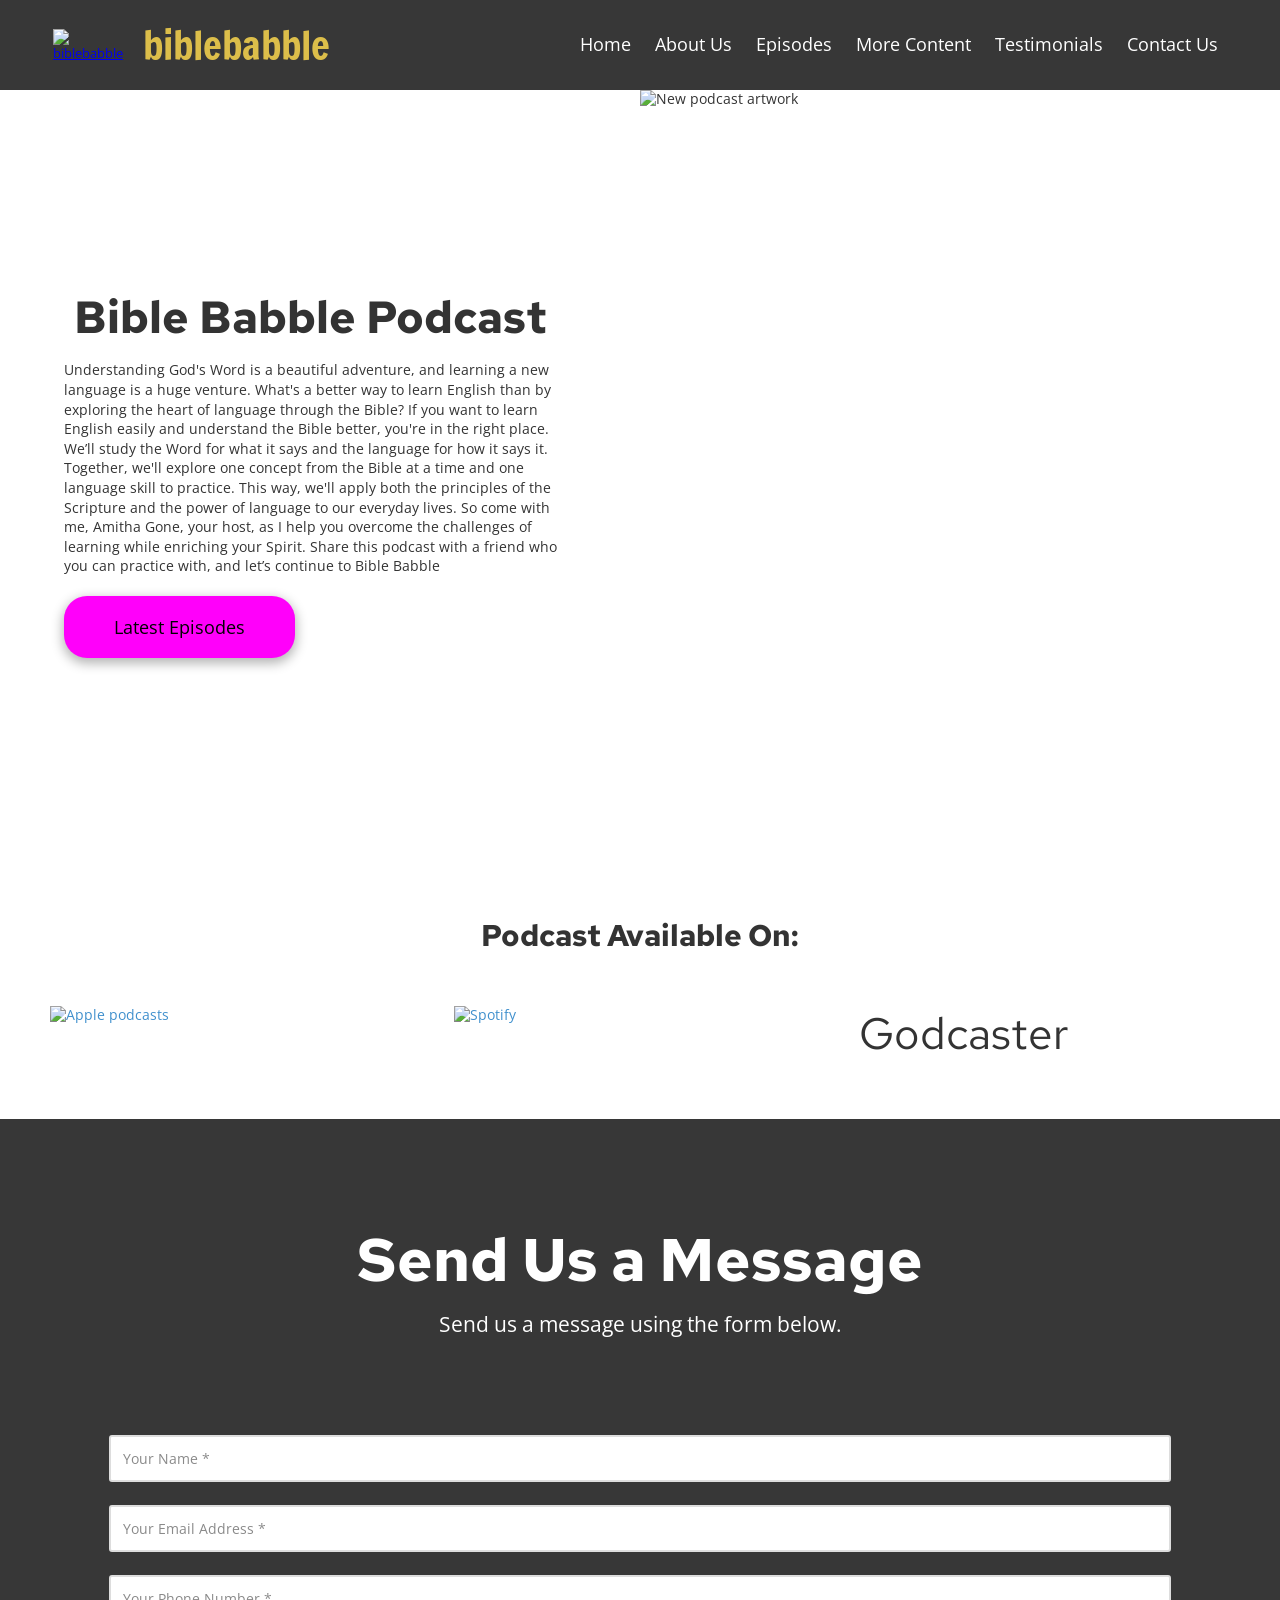
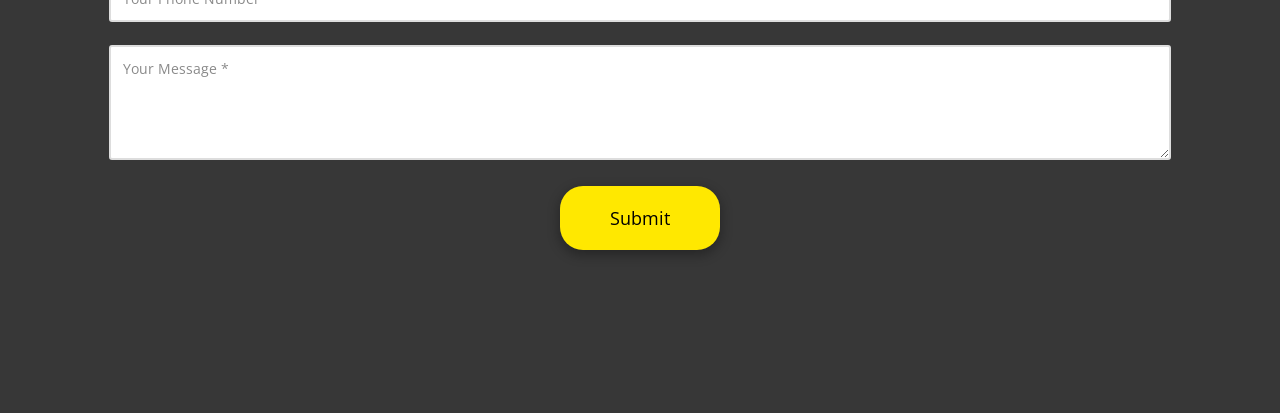
==== docs/index.html @ 26b251e2 "Initial biblebabble site mirror" ====
<!DOCTYPE html>
<html class="no-js" lang="en">
  <head>
    <meta charset="utf-8">
    <meta name="viewport" content="width=device-width, initial-scale=1">
    <meta http-equiv="X-UA-Compatible" content="IE=edge,chrome=1">
<script type="text/javascript">window.NREUM||(NREUM={});NREUM.info={"beacon":"bam.nr-data.net","errorBeacon":"bam.nr-data.net","licenseKey":"NRJS-243b9dcdd9befd954e4","applicationID":"1030851535","transactionName":"JVddFRZYX1tSFhdEUAFdQE4XX1xA","queueTime":1,"applicationTime":76,"agent":""}</script>
<script type="text/javascript">(window.NREUM||(NREUM={})).init={privacy:{cookies_enabled:true},ajax:{deny_list:["bam.nr-data.net"]},feature_flags:["soft_nav"],distributed_tracing:{enabled:true}};(window.NREUM||(NREUM={})).loader_config={agentID:"1134260961",accountID:"3672290",trustKey:"3672290",xpid:"VwAAU1RaCBABVFJSDwQGU1cE",licenseKey:"NRJS-243b9dcdd9befd954e4",applicationID:"1030851535",browserID:"1134260961"};;/*! For license information please see nr-loader-spa-1.314.0.min.js.LICENSE.txt */
(()=>{var e,t,r={384:(e,t,r)=>{"use strict";r.d(t,{NT:()=>a,Zm:()=>c,bQ:()=>u,dV:()=>d,pV:()=>l});var n=r(6154),i=r(1863),s=r(944),o=r(1910);const a={beacon:"bam.nr-data.net",errorBeacon:"bam.nr-data.net"};function c(){return n.gm.NREUM||(n.gm.NREUM={}),void 0===n.gm.newrelic&&(n.gm.newrelic=n.gm.NREUM),n.gm.NREUM}function d(){let e=c();return e.o||(e.o={ST:n.gm.setTimeout,SI:n.gm.setImmediate||n.gm.setInterval,CT:n.gm.clearTimeout,XHR:n.gm.XMLHttpRequest,REQ:n.gm.Request,EV:n.gm.Event,PR:n.gm.Promise,MO:n.gm.MutationObserver,FETCH:n.gm.fetch,WS:n.gm.WebSocket},(0,o.i)(...Object.values(e.o))),e}function u(e,t){let r=c();r.initializedAgents??={},t.initializedAt={ms:(0,i.t)(),date:new Date},r.initializedAgents[e]=t,2===Object.keys(r.initializedAgents).length&&(0,s.R)(69)}function l(){return function(){let e=c();const t=e.info||{};e.info={beacon:a.beacon,errorBeacon:a.errorBeacon,...t}}(),function(){let e=c();const t=e.init||{};e.init={...t}}(),d(),function(){let e=c();const t=e.loader_config||{};e.loader_config={...t}}(),c()}},782:(e,t,r)=>{"use strict";r.d(t,{T:()=>n});const n=r(860).K7.pageViewTiming},860:(e,t,r)=>{"use strict";r.d(t,{$J:()=>u,K7:()=>c,P3:()=>d,XX:()=>i,Yy:()=>a,df:()=>s,qY:()=>n,v4:()=>o});const n="events",i="jserrors",s="browser/blobs",o="rum",a="browser/logs",c={ajax:"ajax",genericEvents:"generic_events",jserrors:i,logging:"logging",metrics:"metrics",pageAction:"page_action",pageViewEvent:"page_view_event",pageViewTiming:"page_view_timing",sessionReplay:"session_replay",sessionTrace:"session_trace",softNav:"soft_navigations"},d={[c.pageViewEvent]:1,[c.pageViewTiming]:2,[c.metrics]:3,[c.jserrors]:4,[c.softNav]:5,[c.ajax]:6,[c.sessionTrace]:7,[c.sessionReplay]:8,[c.logging]:9,[c.genericEvents]:10},u={[c.pageViewEvent]:o,[c.pageViewTiming]:n,[c.ajax]:n,[c.softNav]:n,[c.metrics]:i,[c.jserrors]:i,[c.sessionTrace]:s,[c.sessionReplay]:s,[c.logging]:a,[c.genericEvents]:"ins"}},944:(e,t,r)=>{"use strict";r.d(t,{R:()=>i});var n=r(3241);function i(e,t){"function"==typeof console.debug&&(console.debug("New Relic Warning: https://github.com/newrelic/newrelic-browser-agent/blob/main/docs/warning-codes.md#".concat(e),t),(0,n.W)({drained:null,type:"data",name:"warn",feature:"warn",data:{code:e,secondary:t}}))}},993:(e,t,r)=>{"use strict";r.d(t,{A$:()=>s,ET:()=>o,TZ:()=>a,p_:()=>i});var n=r(860);const i={ERROR:"ERROR",WARN:"WARN",INFO:"INFO",DEBUG:"DEBUG",TRACE:"TRACE"},s={OFF:0,ERROR:1,WARN:2,INFO:3,DEBUG:4,TRACE:5},o="log",a=n.K7.logging},1687:(e,t,r)=>{"use strict";r.d(t,{Ak:()=>a,Ze:()=>d,x3:()=>c});var n=r(3241),i=r(3606),s=r(860),o=r(2646);function a(e,t){if(!e)return;const r={staged:!1,priority:s.P3[t]||0};e.runtime.drainRegistry.get(t)||e.runtime.drainRegistry.set(t,r)}function c(e,t){if(!e)return;const r=e.runtime.drainRegistry;r&&(r.get(t)&&r.delete(t),l(e,t,!1),r.size&&u(e))}function d(e,t="feature",r=!1){if(e){if(!e.runtime.drainRegistry.get(t)||r)return l(e,t);e.runtime.drainRegistry.get(t).staged=!0,u(e)}}function u(e){if(!e)return;const t=Array.from(e.runtime.drainRegistry);t.every(([e,t])=>t.staged)&&(t.sort((e,t)=>e[1].priority-t[1].priority),t.forEach(([t])=>{e.runtime.drainRegistry.delete(t),l(e,t)}))}function l(e,t,r=!0){if(!e)return;const s=e.ee,a=i.i.handlers;if(s&&!s.aborted&&s.backlog&&a){if((0,n.W)({type:"lifecycle",name:"drain",feature:t}),r){const e=s.backlog[t],r=a[t];if(r){for(let t=0;e&&t<e.length;++t)f(e[t],r);Object.entries(r).forEach(([e,t])=>{Object.values(t||{}).forEach(t=>{t[0]?.on&&t[0].context()instanceof o.y&&!t[0].listeners(e).includes(t[1])&&t[0].on(e,t[1])})})}}s.isolatedBacklog||delete a[t],s.backlog[t]=null,s.emit("drain-"+t,[])}}function f(e,t){var r=e[1];Object.values(t[r]||{}).forEach(t=>{var r=e[0];if(t[0]===r){var n=t[1],i=e[3],s=e[2];n.apply(i,s)}})}},1738:(e,t,r)=>{"use strict";r.d(t,{U:()=>f,Y:()=>l});var n=r(3241),i=r(9908),s=r(1863),o=r(944),a=r(3969),c=r(8362),d=r(860),u=r(4261);function l(e,t,r,s){const l=s||r;!l||l[e]&&l[e]!==c.d.prototype[e]||(l[e]=function(){(0,i.p)(a.xV,["API/"+e+"/called"],void 0,d.K7.metrics,r.ee),(0,n.W)({drained:!!r.runtime?.activatedFeatures,type:"data",name:"api",feature:u.Pl+e,data:{}});try{return t.apply(this,arguments)}catch(e){(0,o.R)(23,e)}})}function f(e,t,r,n,o){const a=e.info;null===r?delete a.jsAttributes[t]:a.jsAttributes[t]=r,(o||null===r)&&(0,i.p)(u.Pl+n,[(0,s.t)(),t,r],void 0,"session",e.ee)}},1741:(e,t,r)=>{"use strict";r.d(t,{W:()=>s});var n=r(944),i=r(4261);class s{#e(e,...t){if(this[e]!==s.prototype[e])return this[e](...t);(0,n.R)(35,e)}addPageAction(e,t){return this.#e(i.hG,e,t)}register(e){return this.#e(i.eY,e)}recordCustomEvent(e,t){return this.#e(i.fF,e,t)}setPageViewName(e,t){return this.#e(i.Fw,e,t)}setCustomAttribute(e,t,r){return this.#e(i.cD,e,t,r)}noticeError(e,t){return this.#e(i.o5,e,t)}setUserId(e,t=!1){return this.#e(i.Dl,e,t)}setApplicationVersion(e){return this.#e(i.nb,e)}setErrorHandler(e){return this.#e(i.bt,e)}addRelease(e,t){return this.#e(i.k6,e,t)}log(e,t){return this.#e(i.$9,e,t)}start(){return this.#e(i.d3)}finished(e){return this.#e(i.BL,e)}recordReplay(){return this.#e(i.CH)}pauseReplay(){return this.#e(i.Tb)}addToTrace(e){return this.#e(i.U2,e)}setCurrentRouteName(e){return this.#e(i.PA,e)}interaction(e){return this.#e(i.dT,e)}wrapLogger(e,t,r){return this.#e(i.Wb,e,t,r)}measure(e,t){return this.#e(i.V1,e,t)}consent(e){return this.#e(i.Pv,e)}}},1863:(e,t,r)=>{"use strict";function n(){return Math.floor(performance.now())}r.d(t,{t:()=>n})},1910:(e,t,r)=>{"use strict";r.d(t,{i:()=>s});var n=r(944);const i=new Map;function s(...e){return e.every(e=>{if(i.has(e))return i.get(e);const t="function"==typeof e?e.toString():"",r=t.includes("[native code]"),s=t.includes("nrWrapper");return r||s||(0,n.R)(64,e?.name||t),i.set(e,r),r})}},2555:(e,t,r)=>{"use strict";r.d(t,{D:()=>a,f:()=>o});var n=r(384),i=r(8122);const s={beacon:n.NT.beacon,errorBeacon:n.NT.errorBeacon,licenseKey:void 0,applicationID:void 0,sa:void 0,queueTime:void 0,applicationTime:void 0,ttGuid:void 0,user:void 0,account:void 0,product:void 0,extra:void 0,jsAttributes:{},userAttributes:void 0,atts:void 0,transactionName:void 0,tNamePlain:void 0};function o(e){try{return!!e.licenseKey&&!!e.errorBeacon&&!!e.applicationID}catch(e){return!1}}const a=e=>(0,i.a)(e,s)},2614:(e,t,r)=>{"use strict";r.d(t,{BB:()=>o,H3:()=>n,g:()=>d,iL:()=>c,tS:()=>a,uh:()=>i,wk:()=>s});const n="NRBA",i="SESSION",s=144e5,o=18e5,a={STARTED:"session-started",PAUSE:"session-pause",RESET:"session-reset",RESUME:"session-resume",UPDATE:"session-update"},c={SAME_TAB:"same-tab",CROSS_TAB:"cross-tab"},d={OFF:0,FULL:1,ERROR:2}},2646:(e,t,r)=>{"use strict";r.d(t,{y:()=>n});class n{constructor(e){this.contextId=e}}},2843:(e,t,r)=>{"use strict";r.d(t,{G:()=>s,u:()=>i});var n=r(3878);function i(e,t=!1,r,i){(0,n.DD)("visibilitychange",function(){if(t)return void("hidden"===document.visibilityState&&e());e(document.visibilityState)},r,i)}function s(e,t,r){(0,n.sp)("pagehide",e,t,r)}},3241:(e,t,r)=>{"use strict";r.d(t,{W:()=>s});var n=r(6154);const i="newrelic";function s(e={}){try{n.gm.dispatchEvent(new CustomEvent(i,{detail:e}))}catch(e){}}},3304:(e,t,r)=>{"use strict";r.d(t,{A:()=>s});var n=r(7836);const i=()=>{const e=new WeakSet;return(t,r)=>{if("object"==typeof r&&null!==r){if(e.has(r))return;e.add(r)}return r}};function s(e){try{return JSON.stringify(e,i())??""}catch(e){try{n.ee.emit("internal-error",[e])}catch(e){}return""}}},3333:(e,t,r)=>{"use strict";r.d(t,{$v:()=>u,TZ:()=>n,Xh:()=>c,Zp:()=>i,kd:()=>d,mq:()=>a,nf:()=>o,qN:()=>s});const n=r(860).K7.genericEvents,i=["auxclick","click","copy","keydown","paste","scrollend"],s=["focus","blur"],o=4,a=1e3,c=2e3,d=["PageAction","UserAction","BrowserPerformance"],u={RESOURCES:"experimental.resources",REGISTER:"register"}},3434:(e,t,r)=>{"use strict";r.d(t,{Jt:()=>o,YM:()=>u});var n=r(7836),i=r(5607),s=r(5732);const o="nr@original:".concat(i.W),a=50;var c=Object.prototype.hasOwnProperty,d=!1;function u(e,t,r){return e||(e=n.ee),i.inPlace=function(e,t,r,n,s,o){r||(r="");const a="-"===r.charAt(0);for(let c=0;c<t.length;c++){const d=t[c],u=e[d];f(u)||(e[d]=i(u,a?d+r:r,n,d,s,o))}},i.flag=o,i;function i(t,n,i,d,h,p){return f(t)?t:(n||(n=""),nrWrapper[o]=t,function(e,t,r){if(Object.defineProperty&&Object.keys)try{return Object.keys(e).forEach(function(r){Object.defineProperty(t,r,{get:function(){return e[r]},set:function(t){return e[r]=t,t}})}),t}catch(e){l([e],r)}for(var n in e)c.call(e,n)&&(t[n]=e[n])}(t,nrWrapper,e),nrWrapper);function nrWrapper(){var o,c,f,g;let m,v;try{c=this,o=[...arguments],v=p?(0,s.$5)(r):[void 0],f="function"==typeof i?i(o,c):i||{}}catch(t){l([t,"",[o,c,d],f],e)}u(n+"start",[o,c,d,v],f,h);const y=performance.now();let b;try{return g=t.apply(c,o),b=performance.now(),g}catch(e){throw b=performance.now(),u(n+"err",[o,c,e,v],f,h),m=e,m}finally{const e=b-y,t={start:y,end:b,duration:e,isLongTask:e>=a,methodName:d,thrownError:m};t.isLongTask&&u("long-task",[t,c,v],f,h),u(n+"end",[o,c,g,v],f,h)}}}function u(r,n,i,s){if(!d||t){var o=d;d=!0;try{e.emit(r,n,i,t,s)}catch(t){l([t,r,n,i],e)}d=o}}}function l(e,t){t||(t=n.ee);try{t.emit("internal-error",e)}catch(e){}}function f(e){return!(e&&"function"==typeof e&&e.apply&&!e[o])}},3606:(e,t,r)=>{"use strict";r.d(t,{i:()=>s});var n=r(9908);s.on=o;var i=s.handlers={};function s(e,t,r,s){o(s||n.d,i,e,t,r)}function o(e,t,r,i,s){s||(s="feature"),e||(e=n.d);var o=t[s]=t[s]||{};(o[r]=o[r]||[]).push([e,i])}},3738:(e,t,r)=>{"use strict";r.d(t,{He:()=>i,Kp:()=>a,Lc:()=>d,Rz:()=>u,TZ:()=>n,bD:()=>s,d3:()=>o,jx:()=>l,sl:()=>f,uP:()=>c});const n=r(860).K7.sessionTrace,i="bstResource",s="resource",o="-start",a="-end",c="fn"+o,d="fn"+a,u="pushState",l=1e3,f=3e4},3785:(e,t,r)=>{"use strict";r.d(t,{R:()=>c,b:()=>d});var n=r(9908),i=r(1863),s=r(860),o=r(3969),a=r(993);function c(e,t,r={},c=a.p_.INFO,d=!0,u,l=(0,i.t)()){(0,n.p)(o.xV,["API/logging/".concat(c.toLowerCase(),"/called")],void 0,s.K7.metrics,e),(0,n.p)(a.ET,[l,t,r,c,d,u],void 0,s.K7.logging,e)}function d(e){return"string"==typeof e&&Object.values(a.p_).some(t=>t===e.toUpperCase().trim())}},3878:(e,t,r)=>{"use strict";function n(e,t){return{capture:e,passive:!1,signal:t}}function i(e,t,r=!1,i){window.addEventListener(e,t,n(r,i))}function s(e,t,r=!1,i){document.addEventListener(e,t,n(r,i))}r.d(t,{DD:()=>s,jT:()=>n,sp:()=>i})},3962:(e,t,r)=>{"use strict";r.d(t,{AM:()=>o,O2:()=>l,OV:()=>s,Qu:()=>f,TZ:()=>c,ih:()=>h,pP:()=>a,t1:()=>u,tC:()=>i,wD:()=>d});var n=r(860);const i=["click","keydown","submit"],s="popstate",o="api",a="initialPageLoad",c=n.K7.softNav,d=5e3,u=500,l={INITIAL_PAGE_LOAD:"",ROUTE_CHANGE:1,UNSPECIFIED:2},f={INTERACTION:1,AJAX:2,CUSTOM_END:3,CUSTOM_TRACER:4},h={IP:"in progress",PF:"pending finish",FIN:"finished",CAN:"cancelled"}},3969:(e,t,r)=>{"use strict";r.d(t,{TZ:()=>n,XG:()=>a,rs:()=>i,xV:()=>o,z_:()=>s});const n=r(860).K7.metrics,i="sm",s="cm",o="storeSupportabilityMetrics",a="storeEventMetrics"},4234:(e,t,r)=>{"use strict";r.d(t,{W:()=>i});var n=r(1687);class i{constructor(e,t){this.agentRef=e,this.ee=e?.ee,this.featureName=t,this.blocked=!1}deregisterDrain(){(0,n.x3)(this.agentRef,this.featureName)}}},4261:(e,t,r)=>{"use strict";r.d(t,{$9:()=>u,BL:()=>c,CH:()=>p,Dl:()=>R,Fw:()=>w,PA:()=>v,Pl:()=>n,Pv:()=>x,Tb:()=>f,U2:()=>o,V1:()=>A,Wb:()=>T,bt:()=>b,cD:()=>y,d3:()=>E,dT:()=>d,eY:()=>g,fF:()=>h,hG:()=>s,hw:()=>i,k6:()=>a,nb:()=>m,o5:()=>l});const n="api-",i=n+"ixn-",s="addPageAction",o="addToTrace",a="addRelease",c="finished",d="interaction",u="log",l="noticeError",f="pauseReplay",h="recordCustomEvent",p="recordReplay",g="register",m="setApplicationVersion",v="setCurrentRouteName",y="setCustomAttribute",b="setErrorHandler",w="setPageViewName",R="setUserId",E="start",T="wrapLogger",A="measure",x="consent"},5205:(e,t,r)=>{"use strict";r.d(t,{j:()=>x});var n=r(384),i=r(1741);var s=r(2555),o=r(3333);const a=e=>{if(!e||"string"!=typeof e)return!1;try{document.createDocumentFragment().querySelector(e)}catch{return!1}return!0};var c=r(2614),d=r(944),u=r(8122);const l="[data-nr-mask]",f=e=>(0,u.a)(e,(()=>{const e={feature_flags:[],experimental:{register:!1,resources:!1},mask_selector:"*",block_selector:"[data-nr-block]",mask_input_options:{color:!1,date:!1,"datetime-local":!1,email:!1,month:!1,number:!1,range:!1,search:!1,tel:!1,text:!1,time:!1,url:!1,week:!1,textarea:!1,select:!1,password:!0}};return{ajax:{deny_list:void 0,block_internal:!0,enabled:!0,autoStart:!0},api:{register:{get enabled(){return e.feature_flags.includes(o.$v.REGISTER)||e.experimental.register},set enabled(t){e.experimental.register=t},duplicate_data_to_container:!1}},browser_consent_mode:{enabled:!1},distributed_tracing:{enabled:void 0,exclude_newrelic_header:void 0,cors_use_newrelic_header:void 0,cors_use_tracecontext_headers:void 0,allowed_origins:void 0},get feature_flags(){return e.feature_flags},set feature_flags(t){e.feature_flags=t},generic_events:{enabled:!0,autoStart:!0},harvest:{interval:30},jserrors:{enabled:!0,autoStart:!0},logging:{enabled:!0,autoStart:!0},metrics:{enabled:!0,autoStart:!0},obfuscate:void 0,page_action:{enabled:!0},page_view_event:{enabled:!0,autoStart:!0},page_view_timing:{enabled:!0,autoStart:!0},performance:{capture_marks:!1,capture_measures:!1,capture_detail:!0,resources:{get enabled(){return e.feature_flags.includes(o.$v.RESOURCES)||e.experimental.resources},set enabled(t){e.experimental.resources=t},asset_types:[],first_party_domains:[],ignore_newrelic:!0}},privacy:{cookies_enabled:!0},proxy:{assets:void 0,beacon:void 0},session:{expiresMs:c.wk,inactiveMs:c.BB},session_replay:{autoStart:!0,enabled:!1,preload:!1,sampling_rate:10,error_sampling_rate:100,collect_fonts:!1,inline_images:!1,fix_stylesheets:!0,mask_all_inputs:!0,get mask_text_selector(){return e.mask_selector},set mask_text_selector(t){a(t)?e.mask_selector="".concat(t,",").concat(l):""===t||null===t?e.mask_selector=l:(0,d.R)(5,t)},get block_class(){return"nr-block"},get ignore_class(){return"nr-ignore"},get mask_text_class(){return"nr-mask"},get block_selector(){return e.block_selector},set block_selector(t){a(t)?e.block_selector+=",".concat(t):""!==t&&(0,d.R)(6,t)},get mask_input_options(){return e.mask_input_options},set mask_input_options(t){t&&"object"==typeof t?e.mask_input_options={...t,password:!0}:(0,d.R)(7,t)}},session_trace:{enabled:!0,autoStart:!0},soft_navigations:{enabled:!0,autoStart:!0},ssl:void 0,user_actions:{enabled:!0,elementAttributes:["id","className","tagName","type"]}}})());var h=r(6154),p=r(9324);let g=0;const m={buildEnv:p.F3,distMethod:p.Xs,version:p.xv,originTime:h.WN},v={consented:!1},y={activatedFeatures:void 0,appMetadata:{},configured:!1,get consented(){return this.session?.state?.consent||v.consented},set consented(e){v.consented=e},customTransaction:void 0,denyList:[],disabled:!1,drainRegistry:new Map,harvester:void 0,isolatedBacklog:!1,isRecording:!1,loaderType:void 0,maxBytes:3e4,obfuscator:void 0,onerror:void 0,ptid:void 0,releaseIds:{},session:void 0,timeKeeper:void 0,registeredEntities:[],jsAttributesMetadata:{bytes:0},get harvestCount(){return++g}},b=e=>{const t=(0,u.a)(e,y),r=Object.keys(m).reduce((e,t)=>(e[t]={value:m[t],writable:!1,configurable:!0,enumerable:!0},e),{});return Object.defineProperties(t,r)},w=e=>{const t=e.startsWith("http");e+="/",r.p=t?e:"https://"+e};var R=r(7836),E=r(3241);const T={accountID:void 0,trustKey:void 0,agentID:void 0,licenseKey:void 0,applicationID:void 0,xpid:void 0},A=e=>(0,u.a)(e,T);function x(e,t={},r,o){let{init:a,info:c,loader_config:d,runtime:u={},exposed:l=!0}=t;if(!c){const e=(0,n.pV)();a=e.init,c=e.info,d=e.loader_config}e.init=f(a||{}),e.loader_config=A(d||{}),c.jsAttributes??={},h.bv&&(c.jsAttributes.isWorker=!0),e.info=(0,s.D)(c);const p=e.init;e.runtime??=b(u),p.proxy.assets&&w(p.proxy.assets),e.runtime.configured||(Object.defineProperty(e,"beacons",{get:()=>[e.info.beacon,e.info.errorBeacon,e.init.proxy.assets,e.init.proxy.beacon].filter(Boolean)}),Object.defineProperty(e.runtime,"denyList",{get:()=>[...e.init.ajax.deny_list||[],...e.init.ajax.block_internal?e.beacons:[]]}),e.runtime.ptid=e.agentIdentifier,function(e){const t=(0,n.pV)();Object.getOwnPropertyNames(i.W.prototype).forEach(r=>{const n=i.W.prototype[r];if("function"!=typeof n||"constructor"===n)return;let s=t[r];e[r]&&!1!==e.exposed&&"micro-agent"!==e.runtime?.loaderType&&(t[r]=(...t)=>{const n=e[r](...t);return s?s(...t):n})})}(e),e.runtime.loaderType=r,e.ee=R.ee.get(e.agentIdentifier),e.exposed=l,(0,E.W)({drained:!!e.runtime.activatedFeatures,type:"lifecycle",name:"initialize",feature:void 0,data:e.config}),e.runtime.configured=!0)}},5270:(e,t,r)=>{"use strict";r.d(t,{Aw:()=>o,SR:()=>s,rF:()=>a});var n=r(384),i=r(7767);function s(e){return!!(0,n.dV)().o.MO&&(0,i.V)(e)&&!0===e?.session_trace.enabled}function o(e){return!0===e?.session_replay.preload&&s(e)}function a(e,t){try{if("string"==typeof t?.type){if("password"===t.type.toLowerCase())return"*".repeat(e?.length||0);if(void 0!==t?.dataset?.nrUnmask||t?.classList?.contains("nr-unmask"))return e}}catch(e){}return"string"==typeof e?e.replace(/[\S]/g,"*"):"*".repeat(e?.length||0)}},5289:(e,t,r)=>{"use strict";r.d(t,{GG:()=>o,Qr:()=>c,sB:()=>a});var n=r(3878),i=r(6389);function s(){return"undefined"==typeof document||"complete"===document.readyState}function o(e,t){if(s())return e();const r=(0,i.J)(e),o=setInterval(()=>{s()&&(clearInterval(o),r())},500);(0,n.sp)("load",r,t)}function a(e){if(s())return e();(0,n.DD)("DOMContentLoaded",e)}function c(e){if(s())return e();(0,n.sp)("popstate",e)}},5607:(e,t,r)=>{"use strict";r.d(t,{W:()=>n});const n=(0,r(9566).bz)()},5732:(e,t,r)=>{"use strict";r.d(t,{$5:()=>u,B5:()=>d,Ms:()=>s,Ux:()=>a,YA:()=>c,fQ:()=>i,yx:()=>o});var n=r(7508);const i={MFE:"MFE",BA:"BA"};function s(e,t){if(!e||!t?.init.api.register.enabled)return[];const r=t.runtime.registeredEntities;return r?.filter(t=>String(t.metadata.target.id)===String(e)).map(e=>e.metadata.target)||[]}function o(e,t){if(!e||!t?.init.api.register.enabled)return[];const r=t.runtime.registeredEntities;return r?.filter(t=>t.metadata.timings?.asset?.endsWith(e)).map(e=>e.metadata.target)||[]}function a(e,t){if(!l(t))return{};const r=t.agentRef.runtime.appMetadata.agents[0].entityGuid;return e?e.attributes:{"entity.guid":r,appId:t.agentRef.info.applicationID}}function c(e,t){return d(e,t)?{"child.id":e.id,"child.type":e.type,...a(void 0,t)}:{}}function d(e,t){return!!e&&!!l(t)&&t.agentRef.init.api.register.duplicate_data_to_container}function u(e){if(!e?.init.api.register.enabled)return[void 0];const t=[];try{var r=(0,n.AZ)((0,n.QL)());let i=r.length-1;for(;r[i];)t.push(...o(r[i--],e))}catch(e){}return t.length||t.push(void 0),t}function l(e){return 2===e?.harvestEndpointVersion}},6154:(e,t,r)=>{"use strict";r.d(t,{OF:()=>d,RI:()=>i,WN:()=>f,bv:()=>s,gm:()=>o,lR:()=>l,m:()=>c,mw:()=>a,sb:()=>u,zk:()=>h});var n=r(1863);const i="undefined"!=typeof window&&!!window.document,s="undefined"!=typeof WorkerGlobalScope&&("undefined"!=typeof self&&self instanceof WorkerGlobalScope&&self.navigator instanceof WorkerNavigator||"undefined"!=typeof globalThis&&globalThis instanceof WorkerGlobalScope&&globalThis.navigator instanceof WorkerNavigator),o=i?window:"undefined"!=typeof WorkerGlobalScope&&("undefined"!=typeof self&&self instanceof WorkerGlobalScope&&self||"undefined"!=typeof globalThis&&globalThis instanceof WorkerGlobalScope&&globalThis),a=Boolean("hidden"===o?.document?.visibilityState),c=""+o?.location,d=/iPad|iPhone|iPod/.test(o.navigator?.userAgent),u=d&&"undefined"==typeof SharedWorker,l=(()=>{const e=o.navigator?.userAgent?.match(/Firefox[/\s](\d+\.\d+)/);return Array.isArray(e)&&e.length>=2?+e[1]:0})(),f=Date.now()-(0,n.t)(),h=()=>{const e=o?.performance?.getEntriesByType?.("navigation")?.[0];if(e&&e.responseStart>0&&e.responseStart<o.performance.now())return e}},6344:(e,t,r)=>{"use strict";r.d(t,{BB:()=>u,Qb:()=>l,TZ:()=>i,Ug:()=>o,Vh:()=>s,_s:()=>a,bc:()=>d,yP:()=>c});var n=r(2614);const i=r(860).K7.sessionReplay,s="errorDuringReplay",o=.12,a={DomContentLoaded:0,Load:1,FullSnapshot:2,IncrementalSnapshot:3,Meta:4,Custom:5},c={[n.g.ERROR]:15e3,[n.g.FULL]:3e5,[n.g.OFF]:0},d={RESET:{message:"Session was reset",sm:"Reset"},IMPORT:{message:"Recorder failed to import",sm:"Import"},TOO_MANY:{message:"429: Too Many Requests",sm:"Too-Many"},TOO_BIG:{message:"Payload was too large",sm:"Too-Big"},CROSS_TAB:{message:"Session Entity was set to OFF on another tab",sm:"Cross-Tab"},ENTITLEMENTS:{message:"Session Replay is not allowed and will not be started",sm:"Entitlement"}},u=5e3,l={API:"api",RESUME:"resume",SWITCH_TO_FULL:"switchToFull",INITIALIZE:"initialize",PRELOAD:"preload"}},6389:(e,t,r)=>{"use strict";function n(e,t=500,r={}){const n=r?.leading||!1;let i;return(...r)=>{n&&void 0===i&&(e.apply(this,r),i=setTimeout(()=>{i=clearTimeout(i)},t)),n||(clearTimeout(i),i=setTimeout(()=>{e.apply(this,r)},t))}}function i(e){let t=!1;return(...r)=>{t||(t=!0,e.apply(this,r))}}r.d(t,{J:()=>i,s:()=>n})},6630:(e,t,r)=>{"use strict";r.d(t,{T:()=>n});const n=r(860).K7.pageViewEvent},6774:(e,t,r)=>{"use strict";r.d(t,{T:()=>n});const n=r(860).K7.jserrors},7295:(e,t,r)=>{"use strict";r.d(t,{Xv:()=>o,gX:()=>i,iW:()=>s});var n=[];function i(e){if(!e||s(e))return!1;if(0===n.length)return!0;if("*"===n[0].hostname)return!1;for(var t=0;t<n.length;t++){var r=n[t];if(r.hostname.test(e.hostname)&&r.pathname.test(e.pathname))return!1}return!0}function s(e){return void 0===e.hostname}function o(e){if(n=[],e&&e.length)for(var t=0;t<e.length;t++){let r=e[t];if(!r)continue;if("*"===r)return void(n=[{hostname:"*"}]);0===r.indexOf("http://")?r=r.substring(7):0===r.indexOf("https://")&&(r=r.substring(8));const i=r.indexOf("/");let s,o;i>0?(s=r.substring(0,i),o=r.substring(i)):(s=r,o="*");let[c]=s.split(":");n.push({hostname:a(c),pathname:a(o,!0)})}}function a(e,t=!1){const r=e.replace(/[.+?^${}()|[\]\\]/g,e=>"\\"+e).replace(/\*/g,".*?");return new RegExp((t?"^":"")+r+"$")}},7485:(e,t,r)=>{"use strict";r.d(t,{D:()=>i});var n=r(6154);function i(e){if(0===(e||"").indexOf("data:"))return{protocol:"data"};try{const t=new URL(e,location.href),r={port:t.port,hostname:t.hostname,pathname:t.pathname,search:t.search,protocol:t.protocol.slice(0,t.protocol.indexOf(":")),sameOrigin:t.protocol===n.gm?.location?.protocol&&t.host===n.gm?.location?.host};return r.port&&""!==r.port||("http:"===t.protocol&&(r.port="80"),"https:"===t.protocol&&(r.port="443")),r.pathname&&""!==r.pathname?r.pathname.startsWith("/")||(r.pathname="/".concat(r.pathname)):r.pathname="/",r}catch(e){return{}}}},7508:(e,t,r)=>{"use strict";r.d(t,{AZ:()=>g,Qr:()=>b,QL:()=>m});var n=r(6154),i=r(1863),s=r(9119),o=r(7866);class a{dom=new c;performance=new c;constructor(e){this.url=e}get script(){const e=Math.max(this.dom.start,this.performance.end);return{start:e,end:Math.max(this.dom.end,this.performance.end,e)}}}class c{start=0;end=0;value=void 0}let d;try{d=g(m())[0]}catch(e){d=g(e)[0]}const u=e=>"script"===e.initiatorType||["link","fetch"].includes(e.initiatorType)&&e.name.endsWith(".js"),l=new Map;let f=[];function h(e){return l.get(e)}function p(e){const t=h(e);if(t)return t;const r=new a(e);if(l.set(e,r),l.size>1e3){const e=l.keys().next().value;l.delete(e)}return r}if(n.gm.MutationObserver&&n.gm.document){new MutationObserver(e=>{e.forEach(e=>{e.addedNodes.forEach(e=>{if("SCRIPT"===e.nodeName&&e.src){const t=p((0,s.L)(e.src));t.dom.start=(0,i.t)(),t.dom.value=e;const r=()=>{t.dom.end=(0,i.t)()};["load","error"].forEach(t=>e.addEventListener(t,r,{once:!0}))}})})}).observe(n.gm.document,{childList:!0,subtree:!0})}if(n.gm.PerformanceObserver?.supportedEntryTypes.includes("resource")){new PerformanceObserver(e=>{e.getEntries().filter(u).forEach(e=>{const t=p((0,s.L)(e.name));t.performance.start=Math.floor(e.startTime),t.performance.end=Math.floor(e.responseEnd),t.performance.value=e;const r=[];f.forEach(({test:t,addedAt:n},s)=>{(t(e)||(0,i.t)()-n>1e4)&&r.push(s)}),f=f.filter((e,t)=>!r.includes(t))})}).observe({type:"resource",buffered:!0})}function g(e){if(!e||"string"!=typeof e)return[];const t=new Set,r=e.split("\n");for(const e of r){const r=e.match(o.cn)||e.match(o.hB)||e.match(o.fL);if(r&&r[2])t.add((0,s.L)(r[2]));else{const r=e.match(/\(([^)]+\.js):\d+:\d+\)/)||e.match(/^\s+at\s+([^\s(]+\.js):\d+:\d+/);r&&r[1]&&t.add((0,s.L)(r[1]))}}return[...t]}function m(){let e;try{const t=Error.stackTraceLimit;Error.stackTraceLimit=50,e=(new Error).stack,Error.stackTraceLimit=t}catch(t){e=(new Error).stack}return e}function v(e,t){return(0,s.L)(e.name)===t}function y(e,t){e.fetchStart=Math.floor(t.startTime),e.fetchEnd=Math.floor(t.responseEnd),e.asset=t.name,e.type=t.initiatorType}function b(){const e={registeredAt:(0,i.t)(),reportedAt:void 0,fetchStart:0,fetchEnd:0,scriptStart:0,scriptEnd:0,asset:void 0,type:"unknown"},t=m();if(!t)return e;const r=n.gm.performance?.getEntriesByType("navigation")?.[0]?.name||"";try{const o=g(t),a=(o.length>1?o.filter(e=>d!==e):o)[0];if(!a)return e;if(r.includes(a))return e.asset=(0,s.L)(r),e.type="inline",e;e.correlation=h(a);const c=e.correlation?.performance.value||performance.getEntriesByType("resource").find(e=>v(e,a));c?y(e,c):function(e){if(!e||!n.gm.document)return!1;try{const t=n.gm.document.querySelectorAll('link[rel="preload"][as="script"]');for(const r of t)if((0,s.L)(r.href)===e)return!0}catch(e){}return!1}(a)&&(e.asset=a,e.type="preload",f.push({addedAt:(0,i.t)(),test:t=>!!v(t,a)&&(y(e,t),!0)})),Object.defineProperty(e,"scriptStart",{get:()=>e.correlation?.script.start||e.fetchEnd}),Object.defineProperty(e,"scriptEnd",{get:()=>e.correlation?.script.end||e.registeredAt})}catch(e){}return e}},7699:(e,t,r)=>{"use strict";r.d(t,{It:()=>s,KC:()=>a,No:()=>i,qh:()=>o});var n=r(860);const i=16e3,s=1e6,o="SESSION_ERROR",a={[n.K7.logging]:!0,[n.K7.genericEvents]:!0,[n.K7.jserrors]:!0,[n.K7.ajax]:!0}},7767:(e,t,r)=>{"use strict";r.d(t,{V:()=>i});var n=r(6154);const i=e=>n.RI&&!0===e?.privacy.cookies_enabled},7836:(e,t,r)=>{"use strict";r.d(t,{P:()=>a,ee:()=>c});var n=r(384),i=r(8990),s=r(2646),o=r(5607);const a="nr@context:".concat(o.W),c=function e(t,r){var n={},o={},u={},l=!1;try{l=16===r.length&&d.initializedAgents?.[r]?.runtime.isolatedBacklog}catch(e){}var f={on:p,addEventListener:p,removeEventListener:function(e,t){var r=n[e];if(!r)return;for(var i=0;i<r.length;i++)r[i]===t&&r.splice(i,1)},emit:function(e,r,n,i,s){!1!==s&&(s=!0);if(c.aborted&&!i)return;t&&s&&t.emit(e,r,n);var a=h(n);g(e).forEach(e=>{e.apply(a,r)});var d=v()[o[e]];d&&d.push([f,e,r,a]);return a},get:m,listeners:g,context:h,buffer:function(e,t){const r=v();if(t=t||"feature",f.aborted)return;Object.entries(e||{}).forEach(([e,n])=>{o[n]=t,t in r||(r[t]=[])})},abort:function(){f._aborted=!0,Object.keys(f.backlog).forEach(e=>{delete f.backlog[e]})},isBuffering:function(e){return!!v()[o[e]]},debugId:r,backlog:l?{}:t&&"object"==typeof t.backlog?t.backlog:{},isolatedBacklog:l};return Object.defineProperty(f,"aborted",{get:()=>{let e=f._aborted||!1;return e||(t&&(e=t.aborted),e)}}),f;function h(e){return e&&e instanceof s.y?e:e?(0,i.I)(e,a,()=>new s.y(a)):new s.y(a)}function p(e,t){n[e]=g(e).concat(t)}function g(e){return n[e]||[]}function m(t){return u[t]=u[t]||e(f,t)}function v(){return f.backlog}}(void 0,"globalEE"),d=(0,n.Zm)();d.ee||(d.ee=c)},7866:(e,t,r)=>{"use strict";r.d(t,{Nc:()=>s,cn:()=>a,fL:()=>i,h3:()=>n,hB:()=>o});const n=/function (.+?)\s*\(/,i=/^\s*at .+ \(eval at \S+ \((?:(?:file|http|https):[^)]+)?\)(?:, [^:]*:\d+:\d+)?\)$/i,s=/^\s*at Function code \(Function code:\d+:\d+\)\s*/i,o=/^\s*at (?:((?:\[object object\])?(?:[^(]*\([^)]*\))*[^()]*(?: \[as \S+\])?) )?\(?((?:file|http|https|chrome-extension):.*?)?:(\d+)(?::(\d+))?\)?\s*$/i,a=/^\s*(?:([^@]*)(?:\(.*?\))?@)?((?:file|http|https|chrome|safari-extension).*?):(\d+)(?::(\d+))?\s*$/i},8122:(e,t,r)=>{"use strict";r.d(t,{a:()=>i});var n=r(944);function i(e,t){try{if(!e||"object"!=typeof e)return(0,n.R)(3);if(!t||"object"!=typeof t)return(0,n.R)(4);const r=Object.create(Object.getPrototypeOf(t),Object.getOwnPropertyDescriptors(t)),s=0===Object.keys(r).length?e:r;for(let o in s)if(void 0!==e[o])try{if(null===e[o]){r[o]=null;continue}Array.isArray(e[o])&&Array.isArray(t[o])?r[o]=Array.from(new Set([...e[o],...t[o]])):e[o]instanceof Map||e[o]instanceof Set||e[o]instanceof Date||e[o]instanceof RegExp?r[o]=e[o]:"object"==typeof e[o]&&"object"==typeof t[o]?r[o]=i(e[o],t[o]):r[o]=e[o]}catch(e){r[o]||(0,n.R)(1,e)}return r}catch(e){(0,n.R)(2,e)}}},8139:(e,t,r)=>{"use strict";r.d(t,{u:()=>f});var n=r(7836),i=r(3434),s=r(8990),o=r(6154);const a={},c=o.gm.XMLHttpRequest,d="addEventListener",u="removeEventListener",l="nr@wrapped:".concat(n.P);function f(e){var t=function(e){return(e||n.ee).get("events")}(e);if(a[t.debugId]++)return t;a[t.debugId]=1;var r=(0,i.YM)(t,!0);function f(e){r.inPlace(e,[d,u],"-",p)}function p(e,t){return e[1]}return"getPrototypeOf"in Object&&(o.RI&&h(document,f),c&&h(c.prototype,f),h(o.gm,f)),t.on(d+"-start",function(e,t){var n=e[1];if(null!==n&&("function"==typeof n||"object"==typeof n)&&"newrelic"!==e[0]){var i=(0,s.I)(n,l,function(){var e={object:function(){if("function"!=typeof n.handleEvent)return;return n.handleEvent.apply(n,arguments)},function:n}[typeof n];return e?r(e,"fn-",null,e.name||"anonymous"):n});this.wrapped=e[1]=i}}),t.on(u+"-start",function(e){e[1]=this.wrapped||e[1]}),t}function h(e,t,...r){let n=e;for(;"object"==typeof n&&!Object.prototype.hasOwnProperty.call(n,d);)n=Object.getPrototypeOf(n);n&&t(n,...r)}},8362:(e,t,r)=>{"use strict";r.d(t,{d:()=>s});var n=r(9566),i=r(1741);class s extends i.W{agentIdentifier=(0,n.LA)(16)}},8374:(e,t,r)=>{r.nc=(()=>{try{return document?.currentScript?.nonce}catch(e){}return""})()},8990:(e,t,r)=>{"use strict";r.d(t,{I:()=>i});var n=Object.prototype.hasOwnProperty;function i(e,t,r){if(n.call(e,t))return e[t];var i=r();if(Object.defineProperty&&Object.keys)try{return Object.defineProperty(e,t,{value:i,writable:!0,enumerable:!1}),i}catch(e){}return e[t]=i,i}},9119:(e,t,r)=>{"use strict";r.d(t,{L:()=>s});var n=/([^?#]*)[^#]*(#[^?]*|$).*/,i=/([^?#]*)().*/;function s(e,t){return e?e.replace(t?n:i,"$1$2"):e}},9300:(e,t,r)=>{"use strict";r.d(t,{T:()=>n,f:()=>i});const n=r(860).K7.ajax,i="ajaxRequest.id"},9324:(e,t,r)=>{"use strict";r.d(t,{AJ:()=>o,F3:()=>i,Xs:()=>s,Yq:()=>a,xv:()=>n});const n="1.314.0",i="PROD",s="CDN",o="@newrelic/rrweb",a="1.1.0"},9566:(e,t,r)=>{"use strict";r.d(t,{LA:()=>a,ZF:()=>c,bz:()=>o,el:()=>d});var n=r(6154);const i="xxxxxxxx-xxxx-4xxx-yxxx-xxxxxxxxxxxx";function s(e,t){return e?15&e[t]:16*Math.random()|0}function o(){const e=n.gm?.crypto||n.gm?.msCrypto;let t,r=0;return e&&e.getRandomValues&&(t=e.getRandomValues(new Uint8Array(30))),i.split("").map(e=>"x"===e?s(t,r++).toString(16):"y"===e?(3&s()|8).toString(16):e).join("")}function a(e){const t=n.gm?.crypto||n.gm?.msCrypto;let r,i=0;t&&t.getRandomValues&&(r=t.getRandomValues(new Uint8Array(e)));const o=[];for(var a=0;a<e;a++)o.push(s(r,i++).toString(16));return o.join("")}function c(){return a(16)}function d(){return a(32)}},9908:(e,t,r)=>{"use strict";r.d(t,{d:()=>n,p:()=>i});var n=r(7836).ee.get("handle");function i(e,t,r,i,s){s?(s.buffer([e],i),s.emit(e,t,r)):(n.buffer([e],i),n.emit(e,t,r))}}},n={};function i(e){var t=n[e];if(void 0!==t)return t.exports;var s=n[e]={exports:{}};return r[e](s,s.exports,i),s.exports}i.m=r,i.d=(e,t)=>{for(var r in t)i.o(t,r)&&!i.o(e,r)&&Object.defineProperty(e,r,{enumerable:!0,get:t[r]})},i.f={},i.e=e=>Promise.all(Object.keys(i.f).reduce((t,r)=>(i.f[r](e,t),t),[])),i.u=e=>({212:"nr-spa-compressor",249:"nr-spa-recorder",478:"nr-spa"}[e]+"-1.314.0.min.js"),i.o=(e,t)=>Object.prototype.hasOwnProperty.call(e,t),e={},t="NRBA-1.314.0.PROD:",i.l=(r,n,s,o)=>{if(e[r])e[r].push(n);else{var a,c;if(void 0!==s)for(var d=document.getElementsByTagName("script"),u=0;u<d.length;u++){var l=d[u];if(l.getAttribute("src")==r||l.getAttribute("data-webpack")==t+s){a=l;break}}if(!a){c=!0;var f={478:"sha512-mgj9qD5BdNJpEJCPmd1OfPzfnL/HRJ64OPYq/GZQxKc0756ytnQixcg8IA8iZWe/PRWN4DuGAnX82J2lscbiIw==",249:"sha512-fUJXIKjSt6UL9n1UZzNMzGGL3CxnBT/AgtoTat0/ONINbEB2PoiO+yK54DPYDwzpXDBddJHvs2BrYFj1GBpo2Q==",212:"sha512-vjoeBTgR0ONx6WcgBdfuPgcta1834zMPDhLL05C9c/pB+/xAuxL4BJMu9yeXYh+oIV7oIn6qTkDC7rBcZIDiHg=="};(a=document.createElement("script")).charset="utf-8",i.nc&&a.setAttribute("nonce",i.nc),a.setAttribute("data-webpack",t+s),a.src=r,0!==a.src.indexOf(window.location.origin+"/")&&(a.crossOrigin="anonymous"),f[o]&&(a.integrity=f[o])}e[r]=[n];var h=(t,n)=>{a.onerror=a.onload=null,clearTimeout(p);var i=e[r];if(delete e[r],a.parentNode&&a.parentNode.removeChild(a),i&&i.forEach(e=>e(n)),t)return t(n)},p=setTimeout(h.bind(null,void 0,{type:"timeout",target:a}),12e4);a.onerror=h.bind(null,a.onerror),a.onload=h.bind(null,a.onload),c&&document.head.appendChild(a)}},i.r=e=>{"undefined"!=typeof Symbol&&Symbol.toStringTag&&Object.defineProperty(e,Symbol.toStringTag,{value:"Module"}),Object.defineProperty(e,"__esModule",{value:!0})},i.p="https://js-agent.newrelic.com/",(()=>{var e={38:0,788:0};i.f.j=(t,r)=>{var n=i.o(e,t)?e[t]:void 0;if(0!==n)if(n)r.push(n[2]);else{var s=new Promise((r,i)=>n=e[t]=[r,i]);r.push(n[2]=s);var o=i.p+i.u(t),a=new Error;i.l(o,r=>{if(i.o(e,t)&&(0!==(n=e[t])&&(e[t]=void 0),n)){var s=r&&("load"===r.type?"missing":r.type),o=r&&r.target&&r.target.src;a.message="Loading chunk "+t+" failed: ("+s+": "+o+")",a.name="ChunkLoadError",a.type=s,a.request=o,n[1](a)}},"chunk-"+t,t)}};var t=(t,r)=>{var n,s,[o,a,c]=r,d=0;if(o.some(t=>0!==e[t])){for(n in a)i.o(a,n)&&(i.m[n]=a[n]);if(c)c(i)}for(t&&t(r);d<o.length;d++)s=o[d],i.o(e,s)&&e[s]&&e[s][0](),e[s]=0},r=self["webpackChunk:NRBA-1.314.0.PROD"]=self["webpackChunk:NRBA-1.314.0.PROD"]||[];r.forEach(t.bind(null,0)),r.push=t.bind(null,r.push.bind(r))})(),(()=>{"use strict";i(8374);var e=i(8362),t=i(860);const r=Object.values(t.K7);var n=i(5205);var s=i(9908),o=i(1863),a=i(4261),c=i(1738);var d=i(1687),u=i(4234),l=i(5289),f=i(6154),h=i(944),p=i(5270),g=i(7767),m=i(6389),v=i(7699);class y extends u.W{constructor(e,t){super(e,t),this.abortHandler=void 0,this.featAggregate=void 0,this.loadedSuccessfully=void 0,this.onAggregateImported=new Promise(e=>{this.loadedSuccessfully=e}),this.deferred=Promise.resolve(),!1===e.init[this.featureName].autoStart?this.deferred=new Promise((t,r)=>{this.ee.on("manual-start-all",(0,m.J)(()=>{(0,d.Ak)(e,this.featureName),t()}))}):(0,d.Ak)(e,t)}importAggregator(e,t,r={}){if(this.featAggregate)return;const n=async()=>{let n;await this.deferred;try{if((0,g.V)(e.init)){const{setupAgentSession:t}=await i.e(478).then(i.bind(i,8766));n=t(e)}}catch(e){(0,h.R)(20,e),this.ee.emit("internal-error",[e]),(0,s.p)(v.qh,[e],void 0,this.featureName,this.ee)}try{if(!this.#t(this.featureName,n,e.init))return(0,d.Ze)(this.agentRef,this.featureName),void this.loadedSuccessfully(!1);const{Aggregate:i}=await t();this.featAggregate=new i(e,r),e.runtime.harvester.initializedAggregates.push(this.featAggregate),this.loadedSuccessfully(!0)}catch(e){(0,h.R)(34,e),this.abortHandler?.(),(0,d.Ze)(this.agentRef,this.featureName,!0),this.loadedSuccessfully(!1),this.ee&&this.ee.abort()}};f.RI?(0,l.GG)(()=>n(),!0):n()}#t(e,r,n){if(this.blocked)return!1;switch(e){case t.K7.sessionReplay:return(0,p.SR)(n)&&!!r;case t.K7.sessionTrace:return!!r;default:return!0}}}var b=i(6630),w=i(2614),R=i(3241);class E extends y{static featureName=b.T;constructor(e){var t;super(e,b.T),this.setupInspectionEvents(),t=e,(0,c.Y)(a.Fw,function(e,r){"string"==typeof e&&("/"!==e.charAt(0)&&(e="/"+e),t.runtime.customTransaction=(r||"http://custom.transaction")+e,(0,s.p)(a.Pl+a.Fw,[(0,o.t)()],void 0,void 0,t.ee))},t),this.importAggregator(e,()=>i.e(478).then(i.bind(i,5839)))}setupInspectionEvents(){const e=(e,t)=>{e&&(0,R.W)({timeStamp:e.timeStamp,loaded:"complete"===e.target.readyState,type:"window",name:t,data:e.target.location+""})};(0,l.sB)(t=>{e(t,"DOMContentLoaded")}),(0,l.GG)(t=>{e(t,"load")}),(0,l.Qr)(t=>{e(t,"navigate")}),this.ee.on(w.tS.UPDATE,(e,t)=>{(0,R.W)({type:"lifecycle",name:"session",data:t})})}}var T=i(384);class A extends e.d{constructor(e){var t;(super(),f.gm)?(this.features={},(0,T.bQ)(this.agentIdentifier,this),this.desiredFeatures=new Set(e.features||[]),this.desiredFeatures.add(E),(0,n.j)(this,e,e.loaderType||"agent"),t=this,(0,c.Y)(a.cD,function(e,r,n=!1){if("string"==typeof e){if(["string","number","boolean"].includes(typeof r)||null===r)return(0,c.U)(t,e,r,a.cD,n);(0,h.R)(40,typeof r)}else(0,h.R)(39,typeof e)},t),function(e){(0,c.Y)(a.Dl,function(t,r=!1){if("string"!=typeof t&&null!==t)return void(0,h.R)(41,typeof t);const n=e.info.jsAttributes["enduser.id"];r&&null!=n&&n!==t?(0,s.p)(a.Pl+"setUserIdAndResetSession",[t],void 0,"session",e.ee):(0,c.U)(e,"enduser.id",t,a.Dl,!0)},e)}(this),function(e){(0,c.Y)(a.nb,function(t){if("string"==typeof t||null===t)return(0,c.U)(e,"application.version",t,a.nb,!1);(0,h.R)(42,typeof t)},e)}(this),function(e){(0,c.Y)(a.d3,function(){e.ee.emit("manual-start-all")},e)}(this),function(e){(0,c.Y)(a.Pv,function(t=!0){if("boolean"==typeof t){if((0,s.p)(a.Pl+a.Pv,[t],void 0,"session",e.ee),e.runtime.consented=t,t){const t=e.features.page_view_event;t.onAggregateImported.then(e=>{const r=t.featAggregate;e&&!r.sentRum&&r.sendRum()})}}else(0,h.R)(65,typeof t)},e)}(this),this.run()):(0,h.R)(21)}get config(){return{info:this.info,init:this.init,loader_config:this.loader_config,runtime:this.runtime}}get api(){return this}run(){try{const e=function(e){const t={};return r.forEach(r=>{t[r]=!!e[r]?.enabled}),t}(this.init),n=[...this.desiredFeatures];n.sort((e,r)=>t.P3[e.featureName]-t.P3[r.featureName]),n.forEach(r=>{if(!e[r.featureName]&&r.featureName!==t.K7.pageViewEvent)return;const n=function(e){switch(e){case t.K7.ajax:return[t.K7.jserrors];case t.K7.sessionTrace:return[t.K7.ajax,t.K7.pageViewEvent];case t.K7.sessionReplay:return[t.K7.sessionTrace];case t.K7.pageViewTiming:return[t.K7.pageViewEvent];default:return[]}}(r.featureName).filter(e=>!(e in this.features));n.length>0&&(0,h.R)(36,{targetFeature:r.featureName,missingDependencies:n}),this.features[r.featureName]=new r(this)})}catch(e){(0,h.R)(22,e);for(const e in this.features)this.features[e].abortHandler?.();const t=(0,T.Zm)();delete t.initializedAgents[this.agentIdentifier]?.features,delete this.sharedAggregator;return t.ee.get(this.agentIdentifier).abort(),!1}}}var x=i(2843),S=i(782);class _ extends y{static featureName=S.T;constructor(e){super(e,S.T),f.RI&&((0,x.u)(()=>(0,s.p)("docHidden",[(0,o.t)()],void 0,S.T,this.ee),!0),(0,x.G)(()=>(0,s.p)("winPagehide",[(0,o.t)()],void 0,S.T,this.ee)),this.importAggregator(e,()=>i.e(478).then(i.bind(i,9917))))}}var O=i(3969);class P extends y{static featureName=O.TZ;constructor(e){super(e,O.TZ),this.importAggregator(e,()=>i.e(478).then(i.bind(i,6555)))}}var k=i(6774),N=i(3878),j=i(3304);class D{constructor(e,t,r,n,i){this.name="UncaughtError",this.message="string"==typeof e?e:(0,j.A)(e),this.sourceURL=t,this.line=r,this.column=n,this.__newrelic=i}}function C(e){return M(e)?e:new D(void 0!==e?.message?e.message:e,e?.filename||e?.sourceURL,e?.lineno||e?.line,e?.colno||e?.col,e?.__newrelic,e?.cause)}function L(e){const t="Unhandled Promise Rejection: ";if(!e?.reason)return;if(M(e.reason)){try{e.reason.message.startsWith(t)||(e.reason.message=t+e.reason.message)}catch(e){}return C(e.reason)}const r=C(e.reason);return(r.message||"").startsWith(t)||(r.message=t+r.message),r}function I(e){if(e.error instanceof SyntaxError&&!/:\d+$/.test(e.error.stack?.trim())){const t=new D(e.message,e.filename,e.lineno,e.colno,e.error.__newrelic,e.cause);return t.name=SyntaxError.name,t}return M(e.error)?e.error:C(e)}function M(e){return e instanceof Error&&!!e.stack}function B(e,r,n,i,a=(0,o.t)()){"string"==typeof e&&(e=new Error(e)),(0,s.p)("err",[e,a,!1,r,n.runtime.isRecording,void 0,i],void 0,t.K7.jserrors,n.ee),(0,s.p)("uaErr",[],void 0,t.K7.genericEvents,n.ee)}var H=i(5732),K=i(993),W=i(3785);function F(e,{customAttributes:t={},level:r=K.p_.INFO}={},n,i,s=(0,o.t)()){(0,W.R)(n.ee,e,t,r,!1,i,s)}function U(e,r,n,i,c=(0,o.t)()){(0,s.p)(a.Pl+a.hG,[c,e,r,i],void 0,t.K7.genericEvents,n.ee)}function V(e,r,n,i,c=(0,o.t)()){const{start:d,end:u,customAttributes:l}=r||{},f={customAttributes:l||{}};if("object"!=typeof f.customAttributes||"string"!=typeof e||0===e.length)return void(0,h.R)(57);const p=(e,t)=>null==e?t:"number"==typeof e?e:e instanceof PerformanceMark?e.startTime:Number.NaN;if(f.start=p(d,0),f.end=p(u,c),Number.isNaN(f.start)||Number.isNaN(f.end))(0,h.R)(57);else{if(f.duration=f.end-f.start,!(f.duration<0))return(0,s.p)(a.Pl+a.V1,[f,e,i],void 0,t.K7.genericEvents,n.ee),f;(0,h.R)(58)}}function z(e,r={},n,i,c=(0,o.t)()){(0,s.p)(a.Pl+a.fF,[c,e,r,i],void 0,t.K7.genericEvents,n.ee)}var G=i(7508),Y=i(9566);const Z=["name","id","type"],q=new Map([[U,"addPageAction"],[F,"log"],[V,"measure"],[B,"noticeError"],[z,"recordCustomEvent"]]),X={experimental:(0,m.J)(()=>(0,h.R)(54,"newrelic.register")),disabled:(0,m.J)(()=>(0,h.R)(55)),invalidTarget:(0,m.J)(e=>(0,h.R)(48,e)),deregistered:(0,m.J)(()=>(0,h.R)(68))};function Q(e){(0,c.Y)(a.eY,function(t){return J(e,t)},e)}function J(e,r){X.experimental(),r||={},r.instance=(0,Y.LA)(8),r.type=H.fQ.MFE,r.licenseKey||=e.info.licenseKey,r.blocked=!1,("object"!=typeof r.tags||null===r.tags||Array.isArray(r.tags))&&(r.tags={}),r.parent??={get id(){return e.runtime.appMetadata.agents[0].entityGuid},type:H.fQ.BA};const n=(0,G.Qr)(),i={};Object.prototype.hasOwnProperty.call(r,"attributes")||Object.defineProperty(r,"attributes",{get:()=>({...i,"source.id":r.id,"source.name":r.name,"source.type":r.type,"parent.type":r.parent?.type||H.fQ.BA,"parent.id":r.parent?.id})}),Object.entries(r.tags).forEach(([e,t])=>{Z.includes(e)||(i["source.".concat(e)]=t)});let a=()=>{};const c=e.runtime.registeredEntities,d=e=>{r.blocked=!0,a=e};function u(e){return"string"==typeof e&&!!e.trim()&&e.trim().length<501}e.init.api.register.enabled||d(X.disabled),u(r.id)&&u(r.name)||d(()=>X.invalidTarget(r));const l={addPageAction:(t,n={})=>m(U,[t,{...i,...n},e],r),deregister:()=>{p(),d(X.deregistered)},log:(t,n={})=>m(F,[t,{...n,customAttributes:{...i,...n.customAttributes||{}}},e],r),measure:(t,n={})=>m(V,[t,{...n,customAttributes:{...i,...n.customAttributes||{}}},e],r),noticeError:(t,n={})=>m(B,[t,{...i,...n},e],r),recordCustomEvent:(t,n={})=>m(z,[t,{...i,...n},e],r),setApplicationVersion:e=>g("application.version",e),setCustomAttribute:(e,t)=>g(e,t),setUserId:e=>g("enduser.id",e),metadata:{get customAttributes(){return i},target:r,timings:n}},f=()=>(r.blocked&&a(),r.blocked);function p(){if(n.reportedAt)return;n.reportedAt=(0,o.t)();const e=n.fetchEnd-n.fetchStart,t=n.scriptEnd-n.scriptStart;l.recordCustomEvent("MicroFrontEndTiming",{assetUrl:n.asset,assetType:n.type,timeAlive:n.reportedAt-n.registeredAt,timeToBeRequested:n.fetchStart,timeToExecute:t,timeToFetch:e,timeToLoad:e+t,timeToRegister:n.registeredAt})}f()||(c.push(l),(0,x.G)(p));const g=(e,t)=>{f()||(i[e]=t)},m=(r,n,i)=>{if(f()&&r!==J)return;const a=(0,o.t)(),c=q.get(r)||"unknown";(0,s.p)(O.xV,["API/register/".concat(c,"/called")],void 0,t.K7.metrics,e.ee);try{return r(...n,i,a)}catch(e){(0,h.R)(50,e)}};return l}class ee extends y{static featureName=k.T;constructor(e){var t;super(e,k.T),t=e,(0,c.Y)(a.o5,(e,r)=>B(e,r,t),t),function(e){(0,c.Y)(a.bt,function(t){e.runtime.onerror=t},e)}(e),function(e){let t=0;(0,c.Y)(a.k6,function(e,r){++t>10||(this.runtime.releaseIds[e.slice(-200)]=(""+r).slice(-200))},e)}(e),Q(e);try{this.removeOnAbort=new AbortController}catch(e){}this.ee.on("internal-error",(t,r)=>{this.abortHandler&&(0,s.p)("ierr",[C(t),(0,o.t)(),!0,{},e.runtime.isRecording,r],void 0,this.featureName,this.ee)}),f.gm.addEventListener("unhandledrejection",t=>{this.abortHandler&&(0,s.p)("err",[L(t),(0,o.t)(),!1,{unhandledPromiseRejection:1},e.runtime.isRecording],void 0,this.featureName,this.ee)},(0,N.jT)(!1,this.removeOnAbort?.signal)),f.gm.addEventListener("error",t=>{this.abortHandler&&(0,s.p)("err",[I(t),(0,o.t)(),!1,{},e.runtime.isRecording],void 0,this.featureName,this.ee)},(0,N.jT)(!1,this.removeOnAbort?.signal)),this.abortHandler=this.#r,this.importAggregator(e,()=>i.e(478).then(i.bind(i,9377)))}#r(){this.removeOnAbort?.abort(),this.abortHandler=void 0}}var te=i(8990);let re=1;function ne(e){const t=typeof e;return!e||"object"!==t&&"function"!==t?-1:e===f.gm?0:(0,te.I)(e,"nr@id",function(){return re++})}function ie(e){if("string"==typeof e&&e.length)return e.length;if("object"==typeof e){if("undefined"!=typeof ArrayBuffer&&e instanceof ArrayBuffer&&e.byteLength)return e.byteLength;if("undefined"!=typeof Blob&&e instanceof Blob&&e.size)return e.size;if(!("undefined"!=typeof FormData&&e instanceof FormData))try{return(0,j.A)(e).length}catch(e){return}}}var se=i(8139),oe=i(7836),ae=i(3434);const ce={},de=["open","send"];function ue(e,t){var r=e||oe.ee;const n=function(e){return(e||oe.ee).get("xhr")}(r);if(void 0===f.gm.XMLHttpRequest)return n;if(ce[n.debugId]++)return n;ce[n.debugId]=1,(0,se.u)(r);var i=(0,ae.YM)(n),s=f.gm.XMLHttpRequest,o=f.gm.MutationObserver,a=f.gm.Promise,c=f.gm.setInterval,d="readystatechange",u=["onload","onerror","onabort","onloadstart","onloadend","onprogress","ontimeout"],l=[],p=f.gm.XMLHttpRequest=function(e){const r=new s(e),o=n.context(r);o.targets=(0,H.$5)(t);try{n.emit("new-xhr",[r],o),r.addEventListener(d,(a=o,function(){var e=this;e.readyState>3&&!a.resolved&&(a.resolved=!0,n.emit("xhr-resolved",[],e)),i.inPlace(e,u,"fn-",w)}),(0,N.jT)(!1))}catch(e){(0,h.R)(15,e);try{n.emit("internal-error",[e])}catch(e){}}var a;return r};function g(e,t){i.inPlace(t,["onreadystatechange"],"fn-",w)}if(function(e,t){for(var r in e)t[r]=e[r]}(s,p),p.prototype=s.prototype,i.inPlace(p.prototype,de,"-xhr-",w),n.on("send-xhr-start",function(e,t){g(e,t),function(e){l.push(e),o&&(m?m.then(b):c?c(b):(v=-v,y.data=v))}(t)}),n.on("open-xhr-start",g),o){var m=a&&a.resolve();if(!c&&!a){var v=1,y=document.createTextNode(v);new o(b).observe(y,{characterData:!0})}}else r.on("fn-end",function(e){e[0]&&e[0].type===d||b()});function b(){for(var e=0;e<l.length;e++)g(0,l[e]);l.length&&(l=[])}function w(e,t){return t}return n}var le="fetch-",fe=le+"body-",he=["arrayBuffer","blob","json","text","formData"],pe=f.gm.Request,ge=f.gm.Response,me="prototype";const ve={};function ye(e,t){const r=function(e){return(e||oe.ee).get("fetch")}(e);if(!(pe&&ge&&f.gm.fetch))return r;if(ve[r.debugId]++)return r;function n(e,n,i){var s=e[n];"function"==typeof s&&(e[n]=function(){var e=[...arguments];const n={},o=(0,H.$5)(t);var a;r.emit(i+"before-start",[e],n),n[oe.P]&&n[oe.P].dt&&(a=n[oe.P].dt);var c=s.apply(this,e);return r.emit(i+"start",[e,a],c),c.then(function(e){return r.emit(i+"end",[null,e,o],c),e},function(e){throw r.emit(i+"end",[e,void 0,o],c),e})})}return ve[r.debugId]=1,he.forEach(e=>{n(pe[me],e,fe),n(ge[me],e,fe)}),n(f.gm,"fetch",le),r.on(le+"end",function(e,t,n){var i=this;if(i.targets=n||[void 0],t){var s=t.headers.get("content-length");null!==s&&(i.rxSize=s),r.emit(le+"done",[null,t],i)}else r.emit(le+"done",[e],i)}),r}var be=i(7485);class we{constructor(e){this.agentRef=e}generateTracePayload(e){const t=this.agentRef.loader_config;if(!this.shouldGenerateTrace(e)||!t)return null;var r=(t.accountID||"").toString()||null,n=(t.agentID||"").toString()||null,i=(t.trustKey||"").toString()||null;if(!r||!n)return null;var s=(0,Y.ZF)(),o=(0,Y.el)(),a=Date.now(),c={spanId:s,traceId:o,timestamp:a};return(e.sameOrigin||this.isAllowedOrigin(e)&&this.useTraceContextHeadersForCors())&&(c.traceContextParentHeader=this.generateTraceContextParentHeader(s,o),c.traceContextStateHeader=this.generateTraceContextStateHeader(s,a,r,n,i)),(e.sameOrigin&&!this.excludeNewrelicHeader()||!e.sameOrigin&&this.isAllowedOrigin(e)&&this.useNewrelicHeaderForCors())&&(c.newrelicHeader=this.generateTraceHeader(s,o,a,r,n,i)),c}generateTraceContextParentHeader(e,t){return"00-"+t+"-"+e+"-01"}generateTraceContextStateHeader(e,t,r,n,i){return i+"@nr=0-1-"+r+"-"+n+"-"+e+"----"+t}generateTraceHeader(e,t,r,n,i,s){if(!("function"==typeof f.gm?.btoa))return null;var o={v:[0,1],d:{ty:"Browser",ac:n,ap:i,id:e,tr:t,ti:r}};return s&&n!==s&&(o.d.tk=s),btoa((0,j.A)(o))}shouldGenerateTrace(e){return this.agentRef.init?.distributed_tracing?.enabled&&this.isAllowedOrigin(e)}isAllowedOrigin(e){var t=!1;const r=this.agentRef.init?.distributed_tracing;if(e.sameOrigin)t=!0;else if(r?.allowed_origins instanceof Array)for(var n=0;n<r.allowed_origins.length;n++){var i=(0,be.D)(r.allowed_origins[n]);if(e.hostname===i.hostname&&e.protocol===i.protocol&&e.port===i.port){t=!0;break}}return t}excludeNewrelicHeader(){var e=this.agentRef.init?.distributed_tracing;return!!e&&!!e.exclude_newrelic_header}useNewrelicHeaderForCors(){var e=this.agentRef.init?.distributed_tracing;return!!e&&!1!==e.cors_use_newrelic_header}useTraceContextHeadersForCors(){var e=this.agentRef.init?.distributed_tracing;return!!e&&!!e.cors_use_tracecontext_headers}}var Re=i(9300),Ee=i(7295);function Te(e){return"string"==typeof e?e:e instanceof(0,T.dV)().o.REQ?e.url:f.gm?.URL&&e instanceof URL?e.href:void 0}var Ae=["load","error","abort","timeout"],xe=Ae.length,Se=(0,T.dV)().o.REQ,_e=(0,T.dV)().o.XHR;const Oe="X-NewRelic-App-Data";class Pe extends y{static featureName=Re.T;constructor(e){super(e,Re.T),this.dt=new we(e),this.handler=(e,t,r,n)=>(0,s.p)(e,t,r,n,this.ee);try{const e={xmlhttprequest:"xhr",fetch:"fetch",beacon:"beacon"};f.gm?.performance?.getEntriesByType("resource").forEach(r=>{if(r.initiatorType in e&&0!==r.responseStatus){const n={status:r.responseStatus},i={rxSize:r.transferSize,duration:Math.floor(r.duration),cbTime:0};ke(n,r.name),this.handler("xhr",[n,i,r.startTime,r.responseEnd,e[r.initiatorType]],void 0,t.K7.ajax)}})}catch(e){}ye(this.ee,e),ue(this.ee,e),function(e,r,n,i){function a(e){var t=this;t.totalCbs=0,t.called=0,t.cbTime=0,t.end=T,t.ended=!1,t.xhrGuids={},t.lastSize=null,t.loadCaptureCalled=!1,t.params=this.params||{},t.metrics=this.metrics||{},t.latestLongtaskEnd=0,e.addEventListener("load",function(r){x(t,e)},(0,N.jT)(!1)),f.lR||e.addEventListener("progress",function(e){t.lastSize=e.loaded},(0,N.jT)(!1))}function c(e){this.params={method:e[0]},ke(this,e[1]),this.metrics={}}function d(t,r){e.loader_config.xpid&&this.sameOrigin&&r.setRequestHeader("X-NewRelic-ID",e.loader_config.xpid);var n=i.generateTracePayload(this.parsedOrigin);if(n){var s=!1;n.newrelicHeader&&(r.setRequestHeader("newrelic",n.newrelicHeader),s=!0),n.traceContextParentHeader&&(r.setRequestHeader("traceparent",n.traceContextParentHeader),n.traceContextStateHeader&&r.setRequestHeader("tracestate",n.traceContextStateHeader),s=!0),s&&(this.dt=n)}}function u(e,t){var n=this.metrics,i=e[0],s=this;if(n&&i){var a=ie(i);a&&(n.txSize=a)}this.startTime=(0,o.t)(),this.body=i,this.listener=function(e){try{"abort"!==e.type||s.loadCaptureCalled||(s.params.aborted=!0),("load"!==e.type||s.called===s.totalCbs&&(s.onloadCalled||"function"!=typeof t.onload)&&"function"==typeof s.end)&&s.end(t)}catch(e){try{r.emit("internal-error",[e])}catch(e){}}};for(var c=0;c<xe;c++)t.addEventListener(Ae[c],this.listener,(0,N.jT)(!1))}function l(e,t,r){this.cbTime+=e,t?this.onloadCalled=!0:this.called+=1,this.called!==this.totalCbs||!this.onloadCalled&&"function"==typeof r.onload||"function"!=typeof this.end||this.end(r)}function h(e,t){var r=""+ne(e)+!!t;this.xhrGuids&&!this.xhrGuids[r]&&(this.xhrGuids[r]=!0,this.totalCbs+=1)}function p(e,t){var r=""+ne(e)+!!t;this.xhrGuids&&this.xhrGuids[r]&&(delete this.xhrGuids[r],this.totalCbs-=1)}function g(){this.endTime=(0,o.t)()}function m(e,t){t instanceof _e&&"load"===e[0]&&r.emit("xhr-load-added",[e[1],e[2]],t)}function v(e,t){t instanceof _e&&"load"===e[0]&&r.emit("xhr-load-removed",[e[1],e[2]],t)}function y(e,t,r){t instanceof _e&&("onload"===r&&(this.onload=!0),("load"===(e[0]&&e[0].type)||this.onload)&&(this.xhrCbStart=(0,o.t)()))}function b(e,t){this.xhrCbStart&&r.emit("xhr-cb-time",[(0,o.t)()-this.xhrCbStart,this.onload,t],t)}function w(e){var t,r=e[1]||{};if("string"==typeof e[0]?0===(t=e[0]).length&&f.RI&&(t=""+f.gm.location.href):e[0]&&e[0].url?t=e[0].url:f.gm?.URL&&e[0]&&e[0]instanceof URL?t=e[0].href:"function"==typeof e[0].toString&&(t=e[0].toString()),"string"==typeof t&&0!==t.length){t&&(this.parsedOrigin=(0,be.D)(t),this.sameOrigin=this.parsedOrigin.sameOrigin);var n=i.generateTracePayload(this.parsedOrigin);if(n&&(n.newrelicHeader||n.traceContextParentHeader))if(e[0]&&e[0].headers)a(e[0].headers,n)&&(this.dt=n);else{var s={};for(var o in r)s[o]=r[o];s.headers=new Headers(r.headers||{}),a(s.headers,n)&&(this.dt=n),e.length>1?e[1]=s:e.push(s)}}function a(e,t){var r=!1;return t.newrelicHeader&&(e.set("newrelic",t.newrelicHeader),r=!0),t.traceContextParentHeader&&(e.set("traceparent",t.traceContextParentHeader),t.traceContextStateHeader&&e.set("tracestate",t.traceContextStateHeader),r=!0),r}}function R(e,t){this.params={},this.metrics={},this.startTime=(0,o.t)(),this.dt=t;let[r,n={}]=e;ke(this,Te(r));const i=(""+(r&&r instanceof Se&&r.method||n.method||"GET")).toUpperCase();this.params.method=i,this.body=n.body,this.txSize=ie(n.body)||0}function E(e,t){if(this.endTime=(0,o.t)(),this.params||(this.params={}),(0,Ee.iW)(this.params))return;let r;this.params.status=t?t.status:0,"string"==typeof this.rxSize&&this.rxSize.length>0&&(r=+this.rxSize);const n={txSize:this.txSize,rxSize:r,duration:(0,o.t)()-this.startTime},i=[this.params,n,this.startTime,this.endTime,"fetch"];this.targets.forEach(e=>A(i,this,e))}function T(e){const t=this.params,r=this.metrics;if(this.ended)return;this.ended=!0;for(let t=0;t<xe;t++)e.removeEventListener(Ae[t],this.listener,!1);if(t.aborted)return;if((0,Ee.iW)(t))return;r.duration=(0,o.t)()-this.startTime,this.loadCaptureCalled||4!==e.readyState?null==t.status&&(t.status=0):x(this,e),r.cbTime=this.cbTime;const n=[t,r,this.startTime,this.endTime,"xhr"];this.targets.forEach(e=>A(n,this,e))}function A(e,r,i){n("xhr",[...e,i],r,t.K7.ajax)}function x(e,n){e.params.status=n.status;var i=function(e,t){var r=e.responseType;return"json"===r&&null!==t?t:"arraybuffer"===r||"blob"===r||"json"===r?ie(e.response):"text"===r||""===r||void 0===r?ie(e.responseText):void 0}(n,e.lastSize);if(i&&(e.metrics.rxSize=i),e.sameOrigin&&n.getAllResponseHeaders().indexOf(Oe)>=0){var o=n.getResponseHeader(Oe);o&&((0,s.p)(O.rs,["Ajax/CrossApplicationTracing/Header/Seen"],void 0,t.K7.metrics,r),e.params.cat=o.split(", ").pop())}e.loadCaptureCalled=!0}r.on("new-xhr",a),r.on("open-xhr-start",c),r.on("open-xhr-end",d),r.on("send-xhr-start",u),r.on("xhr-cb-time",l),r.on("xhr-load-added",h),r.on("xhr-load-removed",p),r.on("xhr-resolved",g),r.on("addEventListener-end",m),r.on("removeEventListener-end",v),r.on("fn-end",b),r.on("fetch-before-start",w),r.on("fetch-start",R),r.on("fn-start",y),r.on("fetch-done",E)}(e,this.ee,this.handler,this.dt),this.importAggregator(e,()=>i.e(478).then(i.bind(i,3845)))}}function ke(e,t){var r=(0,be.D)(t),n=e.params||e;n.hostname=r.hostname,n.port=r.port,n.protocol=r.protocol,n.host=r.hostname+":"+r.port,n.pathname=r.pathname,e.parsedOrigin=r,e.sameOrigin=r.sameOrigin}const Ne={},je=["pushState","replaceState"];function De(e){const t=function(e){return(e||oe.ee).get("history")}(e);return!f.RI||Ne[t.debugId]++||(Ne[t.debugId]=1,(0,ae.YM)(t).inPlace(window.history,je,"-")),t}var Ce=i(3738);function Le(e){(0,c.Y)(a.BL,function(r=Date.now()){const n=r-f.WN;n<0&&(0,h.R)(62,r),(0,s.p)(O.XG,[a.BL,{time:n}],void 0,t.K7.metrics,e.ee),e.addToTrace({name:a.BL,start:r,origin:"nr"}),(0,s.p)(a.Pl+a.hG,[n,a.BL],void 0,t.K7.genericEvents,e.ee)},e)}const{He:Ie,bD:Me,d3:Be,Kp:He,TZ:Ke,Lc:We,uP:Fe,Rz:Ue}=Ce;class Ve extends y{static featureName=Ke;constructor(e){var r;super(e,Ke),r=e,(0,c.Y)(a.U2,function(e){if(!(e&&"object"==typeof e&&e.name&&e.start))return;const n={n:e.name,s:e.start-f.WN,e:(e.end||e.start)-f.WN,o:e.origin||"",t:"api"};n.s<0||n.e<0||n.e<n.s?(0,h.R)(61,{start:n.s,end:n.e}):(0,s.p)("bstApi",[n],void 0,t.K7.sessionTrace,r.ee)},r),Le(e);if(!(0,g.V)(e.init))return void this.deregisterDrain();const n=this.ee;let d;De(n),this.eventsEE=(0,se.u)(n),this.eventsEE.on(Fe,function(e,t){this.bstStart=(0,o.t)()}),this.eventsEE.on(We,function(e,r){(0,s.p)("bst",[e[0],r,this.bstStart,(0,o.t)()],void 0,t.K7.sessionTrace,n)}),n.on(Ue+Be,function(e){this.time=(0,o.t)(),this.startPath=location.pathname+location.hash}),n.on(Ue+He,function(e){(0,s.p)("bstHist",[location.pathname+location.hash,this.startPath,this.time],void 0,t.K7.sessionTrace,n)});try{d=new PerformanceObserver(e=>{const r=e.getEntries();(0,s.p)(Ie,[r],void 0,t.K7.sessionTrace,n)}),d.observe({type:Me,buffered:!0})}catch(e){}this.importAggregator(e,()=>i.e(478).then(i.bind(i,6974)),{resourceObserver:d})}}var ze=i(6344);class Ge extends y{static featureName=ze.TZ;#n;recorder;constructor(e){var r;let n;super(e,ze.TZ),r=e,(0,c.Y)(a.CH,function(){(0,s.p)(a.CH,[],void 0,t.K7.sessionReplay,r.ee)},r),function(e){(0,c.Y)(a.Tb,function(){(0,s.p)(a.Tb,[],void 0,t.K7.sessionReplay,e.ee)},e)}(e);try{n=JSON.parse(localStorage.getItem("".concat(w.H3,"_").concat(w.uh)))}catch(e){}(0,p.SR)(e.init)&&this.ee.on(a.CH,()=>this.#i()),this.#s(n)&&this.importRecorder().then(e=>{e.startRecording(ze.Qb.PRELOAD,n?.sessionReplayMode)}),this.importAggregator(this.agentRef,()=>i.e(478).then(i.bind(i,6167)),this),this.ee.on("err",e=>{this.blocked||this.agentRef.runtime.isRecording&&(this.errorNoticed=!0,(0,s.p)(ze.Vh,[e],void 0,this.featureName,this.ee))})}#s(e){return e&&(e.sessionReplayMode===w.g.FULL||e.sessionReplayMode===w.g.ERROR)||(0,p.Aw)(this.agentRef.init)}importRecorder(){return this.recorder?Promise.resolve(this.recorder):(this.#n??=Promise.all([i.e(478),i.e(249)]).then(i.bind(i,4866)).then(({Recorder:e})=>(this.recorder=new e(this),this.recorder)).catch(e=>{throw this.ee.emit("internal-error",[e]),this.blocked=!0,e}),this.#n)}#i(){this.blocked||(this.featAggregate?this.featAggregate.mode!==w.g.FULL&&this.featAggregate.initializeRecording(w.g.FULL,!0,ze.Qb.API):this.importRecorder().then(()=>{this.recorder.startRecording(ze.Qb.API,w.g.FULL)}))}}var Ye=i(3962);class Ze extends y{static featureName=Ye.TZ;constructor(e){if(super(e,Ye.TZ),function(e){const r=e.ee.get("tracer");function n(){}(0,c.Y)(a.dT,function(e){return(new n).get("object"==typeof e?e:{})},e);const i=n.prototype={createTracer:function(n,i){var a={},c=this,d="function"==typeof i;return(0,s.p)(O.xV,["API/createTracer/called"],void 0,t.K7.metrics,e.ee),function(){if(r.emit((d?"":"no-")+"fn-start",[(0,o.t)(),c,d],a),d)try{return i.apply(this,arguments)}catch(e){const t="string"==typeof e?new Error(e):e;throw r.emit("fn-err",[arguments,this,t],a),t}finally{r.emit("fn-end",[(0,o.t)()],a)}}}};["actionText","setName","setAttribute","save","ignore","onEnd","getContext","end","get"].forEach(r=>{c.Y.apply(this,[r,function(){return(0,s.p)(a.hw+r,[performance.now(),...arguments],this,t.K7.softNav,e.ee),this},e,i])}),(0,c.Y)(a.PA,function(){(0,s.p)(a.hw+"routeName",[performance.now(),...arguments],void 0,t.K7.softNav,e.ee)},e)}(e),!f.RI||!(0,T.dV)().o.MO)return;const r=De(this.ee);try{this.removeOnAbort=new AbortController}catch(e){}Ye.tC.forEach(e=>{(0,N.sp)(e,e=>{l(e)},!0,this.removeOnAbort?.signal)});const n=()=>(0,s.p)("newURL",[(0,o.t)(),""+window.location],void 0,this.featureName,this.ee);r.on("pushState-end",n),r.on("replaceState-end",n),(0,N.sp)(Ye.OV,e=>{l(e),(0,s.p)("newURL",[e.timeStamp,""+window.location],void 0,this.featureName,this.ee)},!0,this.removeOnAbort?.signal);let d=!1;const u=new((0,T.dV)().o.MO)((e,t)=>{d||(d=!0,requestAnimationFrame(()=>{(0,s.p)("newDom",[(0,o.t)()],void 0,this.featureName,this.ee),d=!1}))}),l=(0,m.s)(e=>{"loading"!==document.readyState&&((0,s.p)("newUIEvent",[e],void 0,this.featureName,this.ee),u.observe(document.body,{attributes:!0,childList:!0,subtree:!0,characterData:!0}))},100,{leading:!0});this.abortHandler=function(){this.removeOnAbort?.abort(),u.disconnect(),this.abortHandler=void 0},this.importAggregator(e,()=>i.e(478).then(i.bind(i,4393)),{domObserver:u})}}var qe=i(3333),Xe=i(9119);const $e={},Qe=new Set;function Je(e){return"string"==typeof e?{type:"string",size:(new TextEncoder).encode(e).length}:e instanceof ArrayBuffer?{type:"ArrayBuffer",size:e.byteLength}:e instanceof Blob?{type:"Blob",size:e.size}:e instanceof DataView?{type:"DataView",size:e.byteLength}:ArrayBuffer.isView(e)?{type:"TypedArray",size:e.byteLength}:{type:"unknown",size:0}}class et{constructor(e,t){this.timestamp=(0,o.t)(),this.currentUrl=(0,Xe.L)(window.location.href),this.socketId=(0,Y.LA)(8),this.requestedUrl=(0,Xe.L)(e),this.requestedProtocols=Array.isArray(t)?t.join(","):t||"",this.openedAt=void 0,this.protocol=void 0,this.extensions=void 0,this.binaryType=void 0,this.messageOrigin=void 0,this.messageCount=0,this.messageBytes=0,this.messageBytesMin=0,this.messageBytesMax=0,this.messageTypes=void 0,this.sendCount=0,this.sendBytes=0,this.sendBytesMin=0,this.sendBytesMax=0,this.sendTypes=void 0,this.closedAt=void 0,this.closeCode=void 0,this.closeReason="unknown",this.closeWasClean=void 0,this.connectedDuration=0,this.hasErrors=void 0}}class tt extends y{static featureName=qe.TZ;constructor(e){super(e,qe.TZ);const r=e.init.feature_flags.includes("websockets"),n=!e.init.feature_flags.includes("no_spv"),d=[e.init.page_action.enabled,e.init.performance.capture_marks,e.init.performance.capture_measures,e.init.performance.resources.enabled,e.init.user_actions.enabled,r,n];var u;let l;if(u=e,(0,c.Y)(a.hG,(e,t)=>U(e,t,u),u),function(e){(0,c.Y)(a.fF,(t,r)=>z(t,r,e),e)}(e),Le(e),Q(e),function(e){(0,c.Y)(a.V1,(t,r)=>V(t,r,e),e)}(e),this.removeOnAbort=new AbortController,this.abortHandler=()=>{this.removeOnAbort.abort(),this.abortHandler=void 0},r){const h=function(e){if(!(0,T.dV)().o.WS)return e;const t=e.get("websockets");if($e[t.debugId]++)return t;$e[t.debugId]=1,(0,x.G)(()=>{const e=(0,o.t)();Qe.forEach(r=>{r.nrData.closedAt=e,r.nrData.closeCode=1001,r.nrData.closeReason="Page navigating away",r.nrData.closeWasClean=!1,r.nrData.openedAt&&(r.nrData.connectedDuration=e-r.nrData.openedAt),t.emit("ws",[r.nrData],r)})});class r extends WebSocket{static name="WebSocket";static toString(){return"function WebSocket() { [native code] }"}toString(){return"[object WebSocket]"}get[Symbol.toStringTag](){return r.name}#o(e){(e.__newrelic??={}).socketId=this.nrData.socketId,this.nrData.hasErrors??=!0}constructor(...e){super(...e),this.nrData=new et(e[0],e[1]),this.addEventListener("open",()=>{this.nrData.openedAt=(0,o.t)(),["protocol","extensions","binaryType"].forEach(e=>{this.nrData[e]=this[e]}),Qe.add(this)}),this.addEventListener("message",e=>{const{type:t,size:r}=Je(e.data);this.nrData.messageOrigin??=(0,Xe.L)(e.origin),this.nrData.messageCount++,this.nrData.messageBytes+=r,this.nrData.messageBytesMin=Math.min(this.nrData.messageBytesMin||1/0,r),this.nrData.messageBytesMax=Math.max(this.nrData.messageBytesMax,r),(this.nrData.messageTypes??"").includes(t)||(this.nrData.messageTypes=this.nrData.messageTypes?"".concat(this.nrData.messageTypes,",").concat(t):t)}),this.addEventListener("close",e=>{this.nrData.closedAt=(0,o.t)(),this.nrData.closeCode=e.code,e.reason&&(this.nrData.closeReason=e.reason),this.nrData.closeWasClean=e.wasClean,this.nrData.connectedDuration=this.nrData.closedAt-this.nrData.openedAt,Qe.delete(this),t.emit("ws",[this.nrData],this)})}addEventListener(e,t,...r){const n=this,i="function"==typeof t?function(...e){try{return t.apply(this,e)}catch(e){throw n.#o(e),e}}:t?.handleEvent?{handleEvent:function(...e){try{return t.handleEvent.apply(t,e)}catch(e){throw n.#o(e),e}}}:t;return super.addEventListener(e,i,...r)}send(e){if(this.readyState===WebSocket.OPEN){const{type:t,size:r}=Je(e);this.nrData.sendCount++,this.nrData.sendBytes+=r,this.nrData.sendBytesMin=Math.min(this.nrData.sendBytesMin||1/0,r),this.nrData.sendBytesMax=Math.max(this.nrData.sendBytesMax,r),(this.nrData.sendTypes??"").includes(t)||(this.nrData.sendTypes=this.nrData.sendTypes?"".concat(this.nrData.sendTypes,",").concat(t):t)}try{return super.send(e)}catch(e){throw this.#o(e),e}}close(...e){try{super.close(...e)}catch(e){throw this.#o(e),e}}}return f.gm.WebSocket=r,t}(this.ee);h.on("ws",e=>{(0,s.p)("ws-complete",[e],void 0,this.featureName,this.ee)})}if(n&&f.gm.addEventListener("securitypolicyviolation",e=>{(0,s.p)("spv",[e],void 0,t.K7.genericEvents,this.ee)},(0,N.jT)(!1,this.removeOnAbort.signal)),f.RI){if(ye(this.ee,e),ue(this.ee,e),l=De(this.ee),e.init.user_actions.enabled){function p(t){const r=(0,be.D)(t);return e.beacons.includes(r.hostname+":"+r.port)}function g(){l.emit("navChange")}qe.Zp.forEach(e=>(0,N.sp)(e,e=>(0,s.p)("ua",[e],void 0,this.featureName,this.ee),!0)),qe.qN.forEach(e=>{const t=(0,m.s)(e=>{(0,s.p)("ua",[e],void 0,this.featureName,this.ee)},500,{leading:!0});(0,N.sp)(e,t)}),f.gm.addEventListener("error",()=>{(0,s.p)("uaErr",[],void 0,t.K7.genericEvents,this.ee)},(0,N.jT)(!1,this.removeOnAbort.signal)),this.ee.on("open-xhr-start",(e,r)=>{p(e[1])||r.addEventListener("readystatechange",()=>{2===r.readyState&&(0,s.p)("uaXhr",[],void 0,t.K7.genericEvents,this.ee)},(0,N.jT)(void 0,this.removeOnAbort.signal))}),this.ee.on("fetch-start",e=>{e.length>=1&&!p(Te(e[0]))&&(0,s.p)("uaXhr",[],void 0,t.K7.genericEvents,this.ee)}),l.on("pushState-end",g),l.on("replaceState-end",g),window.addEventListener("hashchange",g,(0,N.jT)(!0,this.removeOnAbort.signal)),window.addEventListener("popstate",g,(0,N.jT)(!0,this.removeOnAbort.signal))}if(e.init.performance.resources.enabled&&f.gm.PerformanceObserver?.supportedEntryTypes.includes("resource")){new PerformanceObserver(e=>{e.getEntries().forEach(e=>{(0,s.p)("browserPerformance.resource",[e],void 0,this.featureName,this.ee)})}).observe({type:"resource",buffered:!0})}}d.some(e=>e)?this.importAggregator(e,()=>i.e(478).then(i.bind(i,8019))):this.deregisterDrain()}}var rt=i(2646);const nt=new Map;function it(e,t,r,n,i=!0,s){if("object"!=typeof t||!t||"string"!=typeof r||!r||"function"!=typeof t[r])return(0,h.R)(29);const o=function(e){return(e||oe.ee).get("logger")}(e),a=(0,ae.YM)(o,void 0,s),c=new rt.y(oe.P);c.level=n.level,c.customAttributes=n.customAttributes,c.autoCaptured=i;const d=t[r]?.[ae.Jt]||t[r];return nt.set(d,c),a.inPlace(t,[r],"wrap-logger-",()=>nt.get(d),void 0,!0),o}var st=i(1910);class ot extends y{static featureName=K.TZ;constructor(e){var t;super(e,K.TZ),t=e,(0,c.Y)(a.$9,(e,r)=>F(e,r,t),t),function(e){(0,c.Y)(a.Wb,(t,r,{customAttributes:n={},level:i=K.p_.INFO}={})=>{it(e.ee,t,r,{customAttributes:n,level:i},!1,e)},e)}(e),Q(e);const r=this.ee;["log","error","warn","info","debug","trace"].forEach(t=>{(0,st.i)(f.gm.console[t]),it(r,f.gm.console,t,{level:"log"===t?"info":t},void 0,e)}),this.ee.on("wrap-logger-end",function([e],t,n,i=[]){const{level:s,customAttributes:o,autoCaptured:a}=this;i.forEach(t=>{(0,W.R)(r,e,o,s,a,t)})}),this.importAggregator(e,()=>i.e(478).then(i.bind(i,5288)))}}new A({features:[Pe,E,_,Ve,Ge,P,ee,tt,ot,Ze],loaderType:"spa"})})()})();</script>


    	<title>biblebabble</title>
	<meta name="description" content="Elevate your business knowledge with biblebabble, the leading podcast in Whitefish Bay, WI offering insights, interviews, and strategies.">
	<meta name="keywords" content="Whitefish Bay Business Podcast, Business Insights Whitefish Bay, Industry Leaders Whitefish Bay, Business Strategies Whitefish Bay, Professional Networking Whitefish Bay">


	<meta property="og:description" content="Elevate your business knowledge with biblebabble, the leading podcast in Whitefish Bay, WI offering insights, interviews, and strategies." /><meta property="og:title" content="biblebabble" /><meta property="og:type" content="website" /><meta property="og:url" content="https://biblebabble.in/" /><meta property="og:site_name" content="biblebabble" />

    <link rel="preconnect" href="https://fonts.googleapis.com">
    <link rel="preconnect" href="https://fonts.gstatic.com" crossorigin>
    <link href="https://fonts.googleapis.com/css2?family=Open+Sans:ital,wght@0,400;0,700;1,400;1,700&family=Francois+One&family=Red+Hat+Text:ital,wght@0,400;0,700;1,400;1,700&display=swap" rel="stylesheet">

    <link rel="stylesheet" href="assets/site-455c610a832f9ab33fa56a4d5dc9c9fe70626c6ff63239e29114f6de7a4a77d2.css" />
    <link rel="stylesheet" href="system/sites/125221/custom__q_t_1777600408.css" />

    <!--[if (gte IE 10)|!(IE)]><!-->
    <!--<![endif]-->

    
    
    <script src="assets/modernizr-5b260783c5e23a62a2a4a31304b93643fce78a1291ee747b60a91c23f01c0f3b.js"></script>
    <script src="assets/respond.js/dest/respond.src-cecde35ca5b295ed289797f910fc62fe80029112755562799acab5928f1e8d47.js"></script>
    <meta name="csrf-param" content="authenticity_token" />
<meta name="csrf-token" content="AXf2OhOs4yGrEFrncE0S6SiBJvYGoY-L8k_TKrKyph4uaaIxTj7gwE0e5BiqGDA235YSh9VNTuvxVoBP_RmnLg" />
    <link rel="canonical" href="index.html">


    <!-- Global site tag (gtag.js) - Google Analytics -->
    <script async src="https://www.googletagmanager.com/gtag/js?id=G-183KX7JDET"></script>
    <script>
      window.dataLayer = window.dataLayer || [];
      function gtag(){dataLayer.push(arguments);}
      gtag('js', new Date());

      gtag('config', 'G-183KX7JDET');

    </script>

    
  </head>

  <body class=" " data-page-id="2159998">
    <a href="#main" class="skip-to-content">Skip to content</a>

    
    


    <div class="site-container">
      <header class="primary-header layout-inline_nav header-style-logo-text ">
  <style>
    :root {
      --ss-header-background-color: var(--ss-color-113318);
      --ss-header-background-alpha: calc(100% * 1.0);
      --ss-header-padding: 10px;
      --ss-header-alignment: center;
      /* Find percentage of width logo occupys based on user size and the header width (minus left/right padding) */
      --ss-header-logo-width-percentage: 16.634429400386846%;
      --ss-header-title-color: #dcbe4a;
      --ss-header-title-font-family: 'Francois One', sans-serif;
      --ss-header-title-font-size: 43px;
      --ss-header-tagline-color: #ffffff;
      --ss-header-tagline-font-family: 'Open Sans', sans-serif;
      --ss-header-tagline-font-size: 23px;
      --ss-navigation-1-color: #ffffff;
      --ss-navigation-2-color: var(--ss-color-113318);
    }
  </style>

  <div class="branding">
        <a class="logo" href="index.html">
          <img alt="biblebabble" src="https://d14tal8bchn59o.cloudfront.net/o7MJX-bt8pTTwHzfT5iy-Nazt1a32rjcm6X-EFnmiDQ/w:1920/plain/https://02f0a56ef46d93f03c90-22ac5f107621879d5667e0d7ed595bdb.ssl.cf2.rackcdn.com/sites/125221/photos/24024060/podcastlogo20240213-3969392-fmb2wq_original.png" />
</a>      <div class="headings">
          <h1><a href="index.html">biblebabble</a></h1>
      </div>
  </div>

  <nav class="primary-navigation clearfix" aria-label="Site">
  <div class="inner-wrap">

    <a href="#" title="View Menu" class="fas fa-bars menu-toggle "></a>

            <ul class="page-listing" data-behavior="site-navigation">
      <li>


          <a class="active" href="index.html">
            <div>
              Home

            </div>
</a>
      </li>
      <li>


          <a class="" href="about-us/">
            <div>
              About Us

            </div>
</a>
      </li>
      <li>


          <a class="" href="episodes/">
            <div>
              Episodes

            </div>
</a>
      </li>
      <li>


          <a class="" href="more-content/">
            <div>
              More Content

            </div>
</a>
      </li>
      <li>


          <a class="" href="testimonials/">
            <div>
              Testimonials

            </div>
</a>
      </li>
      <li>


          <a class="" href="contact-us/">
            <div>
              Contact Us

            </div>
</a>
      </li>

  </ul>


  </div>
</nav>

  
</header>


      <main class="posts-container" id="main">

        


<div class="posts">

		
<div class="post-container">
  <article class="post post-image parallax layout--full_width_right_photo photo-size--half crop--none text-alignment--top" id="post_12707001" data-id="12707001" data-type="Image">
      <div class="bg-outer" data-video-provider="">
          <div class="bg-inner"></div>
      </div>

    <div class="post-body">
      



<div class="content">


	<figure class="photo--outer-wrapper">
		<div class="photo--inner-wrapper">
			<img alt="New podcast artwork" width="960" height="960" sizes="100vw" srcset="https://d14tal8bchn59o.cloudfront.net/xLPiLa-ILqE-IzUp2rV2qwzZIwdNJsc5547JSyg9Ygo/w:200/plain/https://02f0a56ef46d93f03c90-22ac5f107621879d5667e0d7ed595bdb.ssl.cf2.rackcdn.com/sites/125221/photos/24024065/New_podcast_artwork_original.png 200w, https://d14tal8bchn59o.cloudfront.net/Fl6KF5y8OxrWtu4EetcMZBkghJO_2f0UnLAtLR5wm5Y/w:300/plain/https://02f0a56ef46d93f03c90-22ac5f107621879d5667e0d7ed595bdb.ssl.cf2.rackcdn.com/sites/125221/photos/24024065/New_podcast_artwork_original.png 300w, https://d14tal8bchn59o.cloudfront.net/9txwrfQWH8lsbhXcD9qUldJeXdLBYsDItNWBuDIm6LE/w:400/plain/https://02f0a56ef46d93f03c90-22ac5f107621879d5667e0d7ed595bdb.ssl.cf2.rackcdn.com/sites/125221/photos/24024065/New_podcast_artwork_original.png 400w, https://d14tal8bchn59o.cloudfront.net/l1IYy0cLnP7no6z2S_Ikb21IXJo6G3da21hgZzNlFEc/w:500/plain/https://02f0a56ef46d93f03c90-22ac5f107621879d5667e0d7ed595bdb.ssl.cf2.rackcdn.com/sites/125221/photos/24024065/New_podcast_artwork_original.png 500w, https://d14tal8bchn59o.cloudfront.net/BpPswXZfb0a05-aFXL2hfmu3L4MQHMUOQgXPMwfVGf4/w:600/plain/https://02f0a56ef46d93f03c90-22ac5f107621879d5667e0d7ed595bdb.ssl.cf2.rackcdn.com/sites/125221/photos/24024065/New_podcast_artwork_original.png 600w, https://d14tal8bchn59o.cloudfront.net/ZIuQ2iIyjgSrrqRmbaNoVIgdNkjxsDi7i3CxUe6Ayoo/w:700/plain/https://02f0a56ef46d93f03c90-22ac5f107621879d5667e0d7ed595bdb.ssl.cf2.rackcdn.com/sites/125221/photos/24024065/New_podcast_artwork_original.png 700w, https://d14tal8bchn59o.cloudfront.net/53dtEWkry7C8682V4vXgqp2EBRG3bZmSYdlYYexUE2k/w:800/plain/https://02f0a56ef46d93f03c90-22ac5f107621879d5667e0d7ed595bdb.ssl.cf2.rackcdn.com/sites/125221/photos/24024065/New_podcast_artwork_original.png 800w, https://d14tal8bchn59o.cloudfront.net/HtWtRK_z8BBU2B0W3kV33DrZWSTG7xzQv-porJMhFmo/w:900/plain/https://02f0a56ef46d93f03c90-22ac5f107621879d5667e0d7ed595bdb.ssl.cf2.rackcdn.com/sites/125221/photos/24024065/New_podcast_artwork_original.png 900w, https://d14tal8bchn59o.cloudfront.net/fyJSEr6K5_ymlL_bp3CfvhvnUEDT8CacPAnpZZrlv5Q/w:1000/plain/https://02f0a56ef46d93f03c90-22ac5f107621879d5667e0d7ed595bdb.ssl.cf2.rackcdn.com/sites/125221/photos/24024065/New_podcast_artwork_original.png 1000w, https://d14tal8bchn59o.cloudfront.net/pj9ARTnq0DaNmSEItyPYG2WqLZYaTKjsbelLLGrvEYY/w:1100/plain/https://02f0a56ef46d93f03c90-22ac5f107621879d5667e0d7ed595bdb.ssl.cf2.rackcdn.com/sites/125221/photos/24024065/New_podcast_artwork_original.png 1100w, https://d14tal8bchn59o.cloudfront.net/uPI0os1-Llq1jfRQuRYanNKGjWSbf4UJBETgeEowDVw/w:1200/plain/https://02f0a56ef46d93f03c90-22ac5f107621879d5667e0d7ed595bdb.ssl.cf2.rackcdn.com/sites/125221/photos/24024065/New_podcast_artwork_original.png 1200w, https://d14tal8bchn59o.cloudfront.net/rUi58I13uNF1upDJm88zM8Wo1rlxEFSkttx2MRYfSMw/w:1300/plain/https://02f0a56ef46d93f03c90-22ac5f107621879d5667e0d7ed595bdb.ssl.cf2.rackcdn.com/sites/125221/photos/24024065/New_podcast_artwork_original.png 1300w, https://d14tal8bchn59o.cloudfront.net/6Ho7Ptzk64rSLV-iENij0rfKz7NfMnm1Fzx0WdLjXjk/w:1400/plain/https://02f0a56ef46d93f03c90-22ac5f107621879d5667e0d7ed595bdb.ssl.cf2.rackcdn.com/sites/125221/photos/24024065/New_podcast_artwork_original.png 1400w, https://d14tal8bchn59o.cloudfront.net/y19vnKZDBjbwIFASpBvwnLt27TFMeLxnsfUpqsBALuc/w:1500/plain/https://02f0a56ef46d93f03c90-22ac5f107621879d5667e0d7ed595bdb.ssl.cf2.rackcdn.com/sites/125221/photos/24024065/New_podcast_artwork_original.png 1500w, https://d14tal8bchn59o.cloudfront.net/-dML2cTO893VkDVS8IAeSpqGJnOsB29-D9us4VQ7gmU/w:1600/plain/https://02f0a56ef46d93f03c90-22ac5f107621879d5667e0d7ed595bdb.ssl.cf2.rackcdn.com/sites/125221/photos/24024065/New_podcast_artwork_original.png 1600w, https://d14tal8bchn59o.cloudfront.net/UD3S9ko-ycPoFw9GmAun8VqOG-pEpOMRrNz4L_owlus/w:1700/plain/https://02f0a56ef46d93f03c90-22ac5f107621879d5667e0d7ed595bdb.ssl.cf2.rackcdn.com/sites/125221/photos/24024065/New_podcast_artwork_original.png 1700w, https://d14tal8bchn59o.cloudfront.net/Z7kAhrPuiLcwfVJ2m7jBYtJukwiXMYmc7kpjYD1l9lU/w:1800/plain/https://02f0a56ef46d93f03c90-22ac5f107621879d5667e0d7ed595bdb.ssl.cf2.rackcdn.com/sites/125221/photos/24024065/New_podcast_artwork_original.png 1800w, https://d14tal8bchn59o.cloudfront.net/7FyA1fj1q3Ati9slLmvV2Z4KZKFO8RSIfJNdp_r-xiM/w:1900/plain/https://02f0a56ef46d93f03c90-22ac5f107621879d5667e0d7ed595bdb.ssl.cf2.rackcdn.com/sites/125221/photos/24024065/New_podcast_artwork_original.png 1900w, https://d14tal8bchn59o.cloudfront.net/Zi45JDBFQWOqDa7WfAYcfzCGVTUCZguAE9dwzbXClr0/w:2000/plain/https://02f0a56ef46d93f03c90-22ac5f107621879d5667e0d7ed595bdb.ssl.cf2.rackcdn.com/sites/125221/photos/24024065/New_podcast_artwork_original.png 2000w" src="https://d14tal8bchn59o.cloudfront.net/C-_glGE7zLaWv3f7gSKea2At1ogY-0dLS1-uhescqZA/w:960/plain/https://02f0a56ef46d93f03c90-22ac5f107621879d5667e0d7ed595bdb.ssl.cf2.rackcdn.com/sites/125221/photos/24024065/New_podcast_artwork_original.png" />
</div>		<figcaption></figcaption>
	</figure>

			<div class="copy">
			  	<div class="post--title wysiwyg-text"><h1><strong><span class="font-size-m"> Bible Babble Podcast</span></strong></h1></div>


		  <div class="description wysiwyg-text ">
		    Understanding God's Word is a beautiful adventure, and learning a new language is a huge venture. What's a better way to learn English than by exploring the heart of language through the Bible? If you want to learn English easily and understand the Bible better, you're in the right place. We’ll study the Word for what it says and the language for how it says it. Together, we'll explore one concept from the Bible at a time and one language skill to practice. This way, we'll apply both the principles of the Scripture and the power of language to our everyday lives. So come with me, Amitha Gone, your host, as I help you overcome the challenges of learning while enriching your Spirit. Share this podcast with a friend who you can practice with, and let’s continue to Bible Babble
		  </div>

			<div class="post-button--wrapper justification-left">
  
  <a class="post-button" style="--ss-post-button-background-color: #ff00fa; --ss-post-button-background-color-dark: #e600e1; --ss-post-button-text-color: #000000;" href="episodes/">Latest Episodes</a>

</div>

	</div>

</div>

    </div>



    <style>
      #post_12707001 {
        --ss-post-vertical-spacing: 200px;
        --ss-post-background-color: #ffffff;

          --ss-post-overlay: color-mix(in srgb, #ffffff calc(100% * 0.92), transparent);

          --ss-post-background-image: url('https://d14tal8bchn59o.cloudfront.net/P-bYT30yfCwcILWEGLF396Tg9ZiALsbp5_dP9N3G2aY/w:960/plain/https://02f0a56ef46d93f03c90-22ac5f107621879d5667e0d7ed595bdb.ssl.cf2.rackcdn.com/sites/125221/photos/24024043/image_original.jpg');
          --ss-post-background-image-large: url('https://d14tal8bchn59o.cloudfront.net/py_bkHxOuqhE-lcJx4XKw8Aitt2FEru5t18kdmnAWuM/w:1920/plain/https://02f0a56ef46d93f03c90-22ac5f107621879d5667e0d7ed595bdb.ssl.cf2.rackcdn.com/sites/125221/photos/24024043/image_original.jpg');


        
      }
    </style>

</article></div>

		
<div class="post-container">
  <article class="post post-column_set parallax animated animation--fade_in full-width" id="post_12707000" data-id="12707000" data-type="ColumnSet">
      <div class="bg-outer" data-video-provider="">
          <div class="bg-inner"></div>
      </div>

    <div class="post-body">
        <div class="post--title wysiwyg-text"><div style="text-align:center;">
<span class="font-size-default"><strong>Podcast Available On:</strong></span><br> </div></div>


<div class="columns-container column-count-3">

    <div class="column">
        <a class="column--media-wrapper" href="https://www.apple.com/apple-podcasts/" target="_blank"><img alt="Apple podcasts" sizes="(min-width: 600px) 33vw, 100vw" srcset="https://d14tal8bchn59o.cloudfront.net/Y0fRFG_-wmFBCBSEGYGHXxWitfOZY9TV0yiSfTy83q8/w:200/plain/https://02f0a56ef46d93f03c90-22ac5f107621879d5667e0d7ed595bdb.ssl.cf2.rackcdn.com/sites/125221/photos/24024027/apple_podcasts_original.png 200w, https://d14tal8bchn59o.cloudfront.net/LYsN5k67YOBOVgaG2woKp796lkXAsfTTzwESHkv1VPA/w:300/plain/https://02f0a56ef46d93f03c90-22ac5f107621879d5667e0d7ed595bdb.ssl.cf2.rackcdn.com/sites/125221/photos/24024027/apple_podcasts_original.png 300w, https://d14tal8bchn59o.cloudfront.net/UMZ0tgZP1bfeuhmnCykt2oCfIL4gIg-bH9TNmDpkLPM/w:400/plain/https://02f0a56ef46d93f03c90-22ac5f107621879d5667e0d7ed595bdb.ssl.cf2.rackcdn.com/sites/125221/photos/24024027/apple_podcasts_original.png 400w, https://d14tal8bchn59o.cloudfront.net/s1jMyKQjqpw04dSnP4FwpY3uFvlQzrF_m5fuBJPLWSM/w:500/plain/https://02f0a56ef46d93f03c90-22ac5f107621879d5667e0d7ed595bdb.ssl.cf2.rackcdn.com/sites/125221/photos/24024027/apple_podcasts_original.png 500w, https://d14tal8bchn59o.cloudfront.net/1S_GWNwH9ZBqHyFIqWAAPxpe8FZfZFuYv45dYPutOFM/w:600/plain/https://02f0a56ef46d93f03c90-22ac5f107621879d5667e0d7ed595bdb.ssl.cf2.rackcdn.com/sites/125221/photos/24024027/apple_podcasts_original.png 600w, https://d14tal8bchn59o.cloudfront.net/ejG43OMeLTjcjEt-PA9FrIaeP_Y1oU13g-5Vo3e_IBc/w:700/plain/https://02f0a56ef46d93f03c90-22ac5f107621879d5667e0d7ed595bdb.ssl.cf2.rackcdn.com/sites/125221/photos/24024027/apple_podcasts_original.png 700w, https://d14tal8bchn59o.cloudfront.net/VeIyPXr5twl8BHlbgfs1rtIEU5obo6z_OgpgcpdgqxI/w:800/plain/https://02f0a56ef46d93f03c90-22ac5f107621879d5667e0d7ed595bdb.ssl.cf2.rackcdn.com/sites/125221/photos/24024027/apple_podcasts_original.png 800w, https://d14tal8bchn59o.cloudfront.net/t0aHyU_8jwgRbsCwDryQqsdthsZdX6KIz7b-YbRWcNU/w:900/plain/https://02f0a56ef46d93f03c90-22ac5f107621879d5667e0d7ed595bdb.ssl.cf2.rackcdn.com/sites/125221/photos/24024027/apple_podcasts_original.png 900w, https://d14tal8bchn59o.cloudfront.net/7a38XgMae5tydkS20JLzrb2W3bnHRGK_EWJ0YLCv0-c/w:1000/plain/https://02f0a56ef46d93f03c90-22ac5f107621879d5667e0d7ed595bdb.ssl.cf2.rackcdn.com/sites/125221/photos/24024027/apple_podcasts_original.png 1000w, https://d14tal8bchn59o.cloudfront.net/hDX7ihqj-nQjan2oPbSSsV6HtDyDKkLa3kt8r48LZb4/w:1100/plain/https://02f0a56ef46d93f03c90-22ac5f107621879d5667e0d7ed595bdb.ssl.cf2.rackcdn.com/sites/125221/photos/24024027/apple_podcasts_original.png 1100w, https://d14tal8bchn59o.cloudfront.net/kU0stOp0zPsMQzHl9xvjGIawSRaiAUd8T-nKFfa31n0/w:1200/plain/https://02f0a56ef46d93f03c90-22ac5f107621879d5667e0d7ed595bdb.ssl.cf2.rackcdn.com/sites/125221/photos/24024027/apple_podcasts_original.png 1200w, https://d14tal8bchn59o.cloudfront.net/8hV0Y2JkNKXY_Pp233UlyfUBsvFC68TuLiLx1q7mfgc/w:1300/plain/https://02f0a56ef46d93f03c90-22ac5f107621879d5667e0d7ed595bdb.ssl.cf2.rackcdn.com/sites/125221/photos/24024027/apple_podcasts_original.png 1300w, https://d14tal8bchn59o.cloudfront.net/SG3K-OsTaXPGg3fWDzNNaKeHc1F8Jvg5bB4qJjiDuDI/w:1400/plain/https://02f0a56ef46d93f03c90-22ac5f107621879d5667e0d7ed595bdb.ssl.cf2.rackcdn.com/sites/125221/photos/24024027/apple_podcasts_original.png 1400w, https://d14tal8bchn59o.cloudfront.net/0Sq1WOYp-ZKqDdSf-l9-W3lcVc80T18N134ZRhF4lj8/w:1500/plain/https://02f0a56ef46d93f03c90-22ac5f107621879d5667e0d7ed595bdb.ssl.cf2.rackcdn.com/sites/125221/photos/24024027/apple_podcasts_original.png 1500w, https://d14tal8bchn59o.cloudfront.net/WYVvioh3bTaN8gly95sQg-GAYrCGi1ksoBiXEPXUl0E/w:1600/plain/https://02f0a56ef46d93f03c90-22ac5f107621879d5667e0d7ed595bdb.ssl.cf2.rackcdn.com/sites/125221/photos/24024027/apple_podcasts_original.png 1600w, https://d14tal8bchn59o.cloudfront.net/Sk6yk67bNE6PAxUo47RZhNHyxD7KlAqUumxLmdqbBF8/w:1700/plain/https://02f0a56ef46d93f03c90-22ac5f107621879d5667e0d7ed595bdb.ssl.cf2.rackcdn.com/sites/125221/photos/24024027/apple_podcasts_original.png 1700w, https://d14tal8bchn59o.cloudfront.net/mjzAKZEERuz4BpLI67KukgFjIsESvLcZvzHXJdcmtNI/w:1800/plain/https://02f0a56ef46d93f03c90-22ac5f107621879d5667e0d7ed595bdb.ssl.cf2.rackcdn.com/sites/125221/photos/24024027/apple_podcasts_original.png 1800w, https://d14tal8bchn59o.cloudfront.net/y9FfGvL1G4DOCwRUhs4jasaQjjgLloADi1HLK7lhw08/w:1900/plain/https://02f0a56ef46d93f03c90-22ac5f107621879d5667e0d7ed595bdb.ssl.cf2.rackcdn.com/sites/125221/photos/24024027/apple_podcasts_original.png 1900w, https://d14tal8bchn59o.cloudfront.net/ARl_yFb85vq_XG56ro1NdpUYAvZkhxDLfA-yPYmDBxA/w:2000/plain/https://02f0a56ef46d93f03c90-22ac5f107621879d5667e0d7ed595bdb.ssl.cf2.rackcdn.com/sites/125221/photos/24024027/apple_podcasts_original.png 2000w" src="https://d14tal8bchn59o.cloudfront.net/NaYeAZKMd0TyBSaFA7msqkeH493ANnZpEtE-qJSw5Zk/w:960/plain/https://02f0a56ef46d93f03c90-22ac5f107621879d5667e0d7ed595bdb.ssl.cf2.rackcdn.com/sites/125221/photos/24024027/apple_podcasts_original.png" /></a>

        <div class="column--title wysiwyg-text"><h3></h3></div>


    </div>
    <div class="column">
        <a class="column--media-wrapper" href="https://open.spotify.com/" target="_blank"><img alt="Spotify" sizes="(min-width: 600px) 33vw, 100vw" srcset="https://d14tal8bchn59o.cloudfront.net/1eCv9eGywFL-KGO7fQm0fPhkz43mtwdHNxWeLa5YBlY/w:200/plain/https://02f0a56ef46d93f03c90-22ac5f107621879d5667e0d7ed595bdb.ssl.cf2.rackcdn.com/sites/125221/photos/24024030/spotify_original.png 200w, https://d14tal8bchn59o.cloudfront.net/2zFePuT6pod-KygvVyRGF-SShzI9_XpUTbFUGJzYxW0/w:300/plain/https://02f0a56ef46d93f03c90-22ac5f107621879d5667e0d7ed595bdb.ssl.cf2.rackcdn.com/sites/125221/photos/24024030/spotify_original.png 300w, https://d14tal8bchn59o.cloudfront.net/JLK0gmNTJTytZVyaCl3Kdr-RuLSBVDu1eXXlqJ6i1Ic/w:400/plain/https://02f0a56ef46d93f03c90-22ac5f107621879d5667e0d7ed595bdb.ssl.cf2.rackcdn.com/sites/125221/photos/24024030/spotify_original.png 400w, https://d14tal8bchn59o.cloudfront.net/ZydlfU0n7y_5lsSZo5i25DSW9IY6vPETTQuJ7X2BR8Y/w:500/plain/https://02f0a56ef46d93f03c90-22ac5f107621879d5667e0d7ed595bdb.ssl.cf2.rackcdn.com/sites/125221/photos/24024030/spotify_original.png 500w, https://d14tal8bchn59o.cloudfront.net/XIQ_t-s_FlprHLjYQ9v0Ip072knqKH2_pEHM60pHIjI/w:600/plain/https://02f0a56ef46d93f03c90-22ac5f107621879d5667e0d7ed595bdb.ssl.cf2.rackcdn.com/sites/125221/photos/24024030/spotify_original.png 600w, https://d14tal8bchn59o.cloudfront.net/0V_eksax2pmW81GQHOHjHWpas23EG7I5cVGKv_tx5H4/w:700/plain/https://02f0a56ef46d93f03c90-22ac5f107621879d5667e0d7ed595bdb.ssl.cf2.rackcdn.com/sites/125221/photos/24024030/spotify_original.png 700w, https://d14tal8bchn59o.cloudfront.net/R3diCI6z2duMJ5O9z160d08_K629PWXSlVEsOjHUvbk/w:800/plain/https://02f0a56ef46d93f03c90-22ac5f107621879d5667e0d7ed595bdb.ssl.cf2.rackcdn.com/sites/125221/photos/24024030/spotify_original.png 800w, https://d14tal8bchn59o.cloudfront.net/GJY5fjZXA6Qn_0TWmRJ7dMoNxhqrNaYkave4PJXWQN8/w:900/plain/https://02f0a56ef46d93f03c90-22ac5f107621879d5667e0d7ed595bdb.ssl.cf2.rackcdn.com/sites/125221/photos/24024030/spotify_original.png 900w, https://d14tal8bchn59o.cloudfront.net/KKa2wj37DifKuA3dBODyYkJixbAusPFyICNrrcOGOS4/w:1000/plain/https://02f0a56ef46d93f03c90-22ac5f107621879d5667e0d7ed595bdb.ssl.cf2.rackcdn.com/sites/125221/photos/24024030/spotify_original.png 1000w, https://d14tal8bchn59o.cloudfront.net/I7S_rUnVZNbWncWJ85BwdsVA3xdihmSvzBk8QhJamYo/w:1100/plain/https://02f0a56ef46d93f03c90-22ac5f107621879d5667e0d7ed595bdb.ssl.cf2.rackcdn.com/sites/125221/photos/24024030/spotify_original.png 1100w, https://d14tal8bchn59o.cloudfront.net/yYnCujD9OBdO464VAgSI3wOfUafdsBZ1_crXy5ComSo/w:1200/plain/https://02f0a56ef46d93f03c90-22ac5f107621879d5667e0d7ed595bdb.ssl.cf2.rackcdn.com/sites/125221/photos/24024030/spotify_original.png 1200w, https://d14tal8bchn59o.cloudfront.net/iIhkIEARuXgHYu6LFP9HCsM5HJvkH_4wPr1Cos2Ol5A/w:1300/plain/https://02f0a56ef46d93f03c90-22ac5f107621879d5667e0d7ed595bdb.ssl.cf2.rackcdn.com/sites/125221/photos/24024030/spotify_original.png 1300w, https://d14tal8bchn59o.cloudfront.net/v6SZXicLvYHZ-178w9es7-Hc3YmdTIebGXAxzMr-Vho/w:1400/plain/https://02f0a56ef46d93f03c90-22ac5f107621879d5667e0d7ed595bdb.ssl.cf2.rackcdn.com/sites/125221/photos/24024030/spotify_original.png 1400w, https://d14tal8bchn59o.cloudfront.net/V-2ZQLQ1J1ifgbmWfhnaAnIzaUuhNKC5wXMwkW_ARks/w:1500/plain/https://02f0a56ef46d93f03c90-22ac5f107621879d5667e0d7ed595bdb.ssl.cf2.rackcdn.com/sites/125221/photos/24024030/spotify_original.png 1500w, https://d14tal8bchn59o.cloudfront.net/UVMZjwPavnqfTeW_Pyk8tx8nCqVEv7wBuMrF2jTPixw/w:1600/plain/https://02f0a56ef46d93f03c90-22ac5f107621879d5667e0d7ed595bdb.ssl.cf2.rackcdn.com/sites/125221/photos/24024030/spotify_original.png 1600w, https://d14tal8bchn59o.cloudfront.net/yRxJjXY3g8s_J5OqmWPeQcACLfIrPkWB6X-MRJD09rw/w:1700/plain/https://02f0a56ef46d93f03c90-22ac5f107621879d5667e0d7ed595bdb.ssl.cf2.rackcdn.com/sites/125221/photos/24024030/spotify_original.png 1700w, https://d14tal8bchn59o.cloudfront.net/d1h8OA7JYBC9x8j-gesG1cbNp8vB1C5wF1Di-XeqGhI/w:1800/plain/https://02f0a56ef46d93f03c90-22ac5f107621879d5667e0d7ed595bdb.ssl.cf2.rackcdn.com/sites/125221/photos/24024030/spotify_original.png 1800w, https://d14tal8bchn59o.cloudfront.net/mtSf56VoK_S51pzae16yI_PN5Tw8zTMMTpqKHi0flNA/w:1900/plain/https://02f0a56ef46d93f03c90-22ac5f107621879d5667e0d7ed595bdb.ssl.cf2.rackcdn.com/sites/125221/photos/24024030/spotify_original.png 1900w, https://d14tal8bchn59o.cloudfront.net/37HwaBdfwWT-aADcnuJbyuGFN70EVDHxsIcNqqZiKiY/w:2000/plain/https://02f0a56ef46d93f03c90-22ac5f107621879d5667e0d7ed595bdb.ssl.cf2.rackcdn.com/sites/125221/photos/24024030/spotify_original.png 2000w" src="https://d14tal8bchn59o.cloudfront.net/uvRXzqOc4BIBpYr76pLN4mr0BabqEEk2cSUF9v_AbGk/w:960/plain/https://02f0a56ef46d93f03c90-22ac5f107621879d5667e0d7ed595bdb.ssl.cf2.rackcdn.com/sites/125221/photos/24024030/spotify_original.png" /></a>

        <div class="column--title wysiwyg-text"><h3></h3></div>


    </div>
    <div class="column">

        <div class="column--title wysiwyg-text"><h3><span class="font-size-l">Godcaster</span></h3></div>


    </div>
</div>

    </div>



    <style>
      #post_12707000 {
        --ss-post-vertical-spacing: 59px;
        --ss-post-background-color: #ffffff;

          --ss-post-overlay: color-mix(in srgb, #ffffff calc(100% * 0.91), transparent);

          --ss-post-background-image: url('https://d14tal8bchn59o.cloudfront.net/P-bYT30yfCwcILWEGLF396Tg9ZiALsbp5_dP9N3G2aY/w:960/plain/https://02f0a56ef46d93f03c90-22ac5f107621879d5667e0d7ed595bdb.ssl.cf2.rackcdn.com/sites/125221/photos/24024043/image_original.jpg');
          --ss-post-background-image-large: url('https://d14tal8bchn59o.cloudfront.net/py_bkHxOuqhE-lcJx4XKw8Aitt2FEru5t18kdmnAWuM/w:1920/plain/https://02f0a56ef46d93f03c90-22ac5f107621879d5667e0d7ed595bdb.ssl.cf2.rackcdn.com/sites/125221/photos/24024043/image_original.jpg');


        
      }
    </style>

</article></div>

		
<div class="post-container">
  <article class="post post-email_form parallax animated animation--fade_in full-width layout--below text-alignment--middle" id="post_12707002" data-id="12707002" data-type="EmailForm">
      <div class="bg-outer" data-video-provider="">
          <div class="bg-inner"></div>
      </div>

    <div class="post-body">
      
<div class="content">
    <div class="post--title wysiwyg-text"><h2 style="text-align:center;"><span style="color:#ffffff;"><span class="font-size-l"><strong>Send Us a Message</strong></span></span></h2></div>

    <div class="description wysiwyg-text"><div style="text-align:center;">
<span style="color:#ffffff;"><span class="font-size-m">Send us a message using the form below.</span></span><br> </div></div>
</div>

<form data-remote="true" action="/a/email_forms?id=270595" accept-charset="UTF-8" method="post"><input type="hidden" name="authenticity_token" value="j33aQsJSCUsSOQ-xXwPllpp4eRSjOqlj45LAkktWi-y3kSonSzJ437KVWztz1GHLKQWNO6hs-3604nGRIPUZwg" autocomplete="off" />
  <ul>
      <li>
        <label class="visuallyhidden" for="email_form_field_1135758">Your Name</label>


          <input type="text" name="email_form[1135758]" id="email_form_field_1135758" value="" placeholder="Your Name *" class="text" required="required" />
      </li>
      <li>
        <label class="visuallyhidden" for="email_form_field_1135759">Your Email Address</label>


          <input type="email" name="email_form[1135759]" id="email_form_field_1135759" value="" placeholder="Your Email Address *" class="text email" required="required" />
      </li>
      <li>
        <label class="visuallyhidden" for="email_form_field_1135760">Your Phone Number</label>


          <input type="tel" name="email_form[1135760]" id="email_form_field_1135760" value="" placeholder="Your Phone Number *" class="text" required="required" />
      </li>
      <li>
        <label class="visuallyhidden" for="email_form_field_1135761">Your Message</label>


          <textarea name="email_form[1135761]" id="email_form_field_1135761" placeholder="Your Message *" required="required">
</textarea>
      </li>

    <li class="recaptcha" style="text-align: center"></li>
    <li class="submit">
      <div class="post-button--wrapper justification-center">
  
  <input type="submit" name="commit" value="Submit" class="post-button" style="--ss-post-button-background-color: var(--ss-color-113317); --ss-post-button-background-color-dark: var(--ss-color-113317-dark); --ss-post-button-text-color: #000000;" data-disable-with="Submit" />

</div>

    </li>
  </ul>
</form>
    </div>



    <style>
      #post_12707002 {
        --ss-post-vertical-spacing: 104px;
        --ss-post-background-color: var(--ss-color-113318);

          --ss-post-overlay: color-mix(in srgb, var(--ss-color-113318) calc(100% * 0.82), transparent);

          --ss-post-background-image: url('https://d14tal8bchn59o.cloudfront.net/r5ASbumruzJgC4WJ_m-kV9PUrAwMuGQb8SEhkzg8120/w:960/plain/https://02f0a56ef46d93f03c90-22ac5f107621879d5667e0d7ed595bdb.ssl.cf2.rackcdn.com/sites/125221/photos/24024037/will-francis-ZDNyhmgkZlQ-unsplash_original.jpg');
          --ss-post-background-image-large: url('https://d14tal8bchn59o.cloudfront.net/L78xvPSCXUi0VrXBnNU7-rMQMs7Idj2vFPHYLJ3BQPs/w:1920/plain/https://02f0a56ef46d93f03c90-22ac5f107621879d5667e0d7ed595bdb.ssl.cf2.rackcdn.com/sites/125221/photos/24024037/will-francis-ZDNyhmgkZlQ-unsplash_original.jpg');


        --ss-post-background-box-color: #ffffff; --ss-post-background-box-opacity: 0.0
      }
    </style>

</article></div>

</div>



<style>
:root {
  --ss-posts-count: 3;
}
</style>

      </main>

    </div>

    <script>
      window.enable_paypal_online_store = false;
    </script>

    <script src="assets/application-8e440ae3fac68ed0efd09a88b972db8332a430ece5e7e5451f589a9aad4eb7f5.js"></script>

    <script src='https://www.google.com/recaptcha/api.js?render=explicit&onload=recaptchaLoadCallback'></script>
    <script>
      window.recaptchaSiteKey = '6Lfj9UUUAAAAAE4AjXBcpuxOxAmq9-Nl6asnEbR6';
    </script>

    <script>
      window.slideshowBreakpoints = [[480,3],[640,4],[800,5],[960,6]];
    </script>

    <!--[if (gte IE 10)|!(IE)]><!-->

    <!--<![endif]-->

    

    
  </body>
</html>
---- docs/assets/site-455c610a832f9ab33fa56a4d5dc9c9fe70626c6ff63239e29114f6de7a4a77d2.css ----
/**
 * HTML5 ✰ Boilerplate
 *
 * style.css contains a reset, font normalization and some base styles.
 *
 * Credit is left where credit is due.
 * Much inspiration was taken from these projects:
 * - yui.yahooapis.com/2.8.1/build/base/base.css
 * - camendesign.com/design/
 * - praegnanz.de/weblog/htmlcssjs-kickstart
 */


/**
 * html5doctor.com Reset Stylesheet (Eric Meyer's Reset Reloaded + HTML5 baseline)
 * v1.6.1 2010-09-17 | Authors: Eric Meyer & Richard Clark
 * html5doctor.com/html-5-reset-stylesheet/
 */

html, body, div, span, object, iframe,
h1, h2, h3, h4, h5, h6, p, blockquote, pre,
abbr, address, cite, code, del, dfn, em, img, ins, kbd, q, samp,
small, strong, sub, sup, var, b, i, dl, dt, dd, ol, ul, li,
fieldset, form, label, legend,
table, caption, tbody, tfoot, thead, tr, th, td,
article, aside, canvas, details, figcaption, figure,
footer, header, hgroup, menu, nav, section, summary,
time, mark, audio, video {
  margin: 0;
  padding: 0;
  border: 0;
  font-size: 100%;
  font: inherit;
  vertical-align: baseline;
}

article, aside, details, figcaption, figure,
footer, header, hgroup, menu, nav, section {
  display: block;
}

blockquote, q { quotes: none; }

blockquote:before, blockquote:after,
q:before, q:after { content: ""; content: none; }

ins { background-color: #ff9; color: #000; text-decoration: none; }

mark { background-color: #ff9; color: #000; font-style: italic; font-weight: bold; }

del { text-decoration: line-through; }

abbr[title], dfn[title] { border-bottom: 1px dotted; cursor: help; }

table { border-collapse: collapse; border-spacing: 0; }

hr { display: block; height: 1px; border: 0; border-top: 1px solid #ccc; margin: 1em 0; padding: 0; }

input, select { vertical-align: middle; }


/**
 * Font normalization inspired by YUI Library's fonts.css: developer.yahoo.com/yui/
 */

body { font:13px/1.231 sans-serif; *font-size:small; } /* Hack retained to preserve specificity */
select, input, textarea, button { font-size: 99%; }

/* Normalize monospace sizing:
   en.wikipedia.org/wiki/MediaWiki_talk:Common.css/Archive_11#Teletype_style_fix_for_Chrome */
pre, code, kbd, samp { font-family: monospace, sans-serif; }


/**
 * Minimal base styles.
 */

/* Always force a scrollbar in non-IE */
html { overflow-y: scroll; }

/* Accessible focus treatment: people.opera.com/patrickl/experiments/keyboard/test */
a:hover, a:active { outline: none; }

ul, ol { margin-left: 2em; }
ol { list-style-type: decimal; }

/* Remove margins for navigation lists */
nav ul, nav li { margin: 0; list-style:none; list-style-image: none; }

small { font-size: 85%; }
strong, th { font-weight: bold; }
em { font-style: italic; }

td { vertical-align: top; }

/* Set sub, sup without affecting line-height: gist.github.com/413930 */
sub, sup { font-size: 75%; line-height: 0; position: relative; }
sup { top: -0.5em; }
sub { bottom: -0.25em; }

pre {
  /* www.pathf.com/blogs/2008/05/formatting-quoted-code-in-blog-posts-css21-white-space-pre-wrap/ */
  white-space: pre; white-space: pre-wrap; word-wrap: break-word;
  padding: 15px;
}

textarea { overflow: auto; } /* www.sitepoint.com/blogs/2010/08/20/ie-remove-textarea-scrollbars/ */

/* Align checkboxes, radios, text inputs with their label by: Thierry Koblentz tjkdesign.com/ez-css/css/base.css  */
input[type="radio"] { vertical-align: text-bottom; }
input[type="checkbox"] { vertical-align: bottom; }

/* Hand cursor on clickable input elements */
label, input[type="button"], input[type="submit"], input[type="image"], button { cursor: pointer; }

/* Webkit browsers add a 2px margin outside the chrome of form elements */
button, input, select, textarea { margin: 0; }

/* Make buttons play nice in IE:
   www.viget.com/inspire/styling-the-button-element-in-internet-explorer/ */
button {  width: auto; overflow: visible; }

/**
 * You might tweak these..
 */

body, select, input, textarea {
  /* #444 looks better than black: twitter.com/H_FJ/statuses/11800719859 */
  color: #444;
  /* Set your base font here, to apply evenly */
  /* font-family: Georgia, serif;  */
}

/* Headers (h1, h2, etc) have no default font-size or margin; define those yourself */
h1, h2, h3, h4, h5, h6 { font-weight: bold; }

/**
 * Non-semantic helper classes: please define your styles before this section.
 */

/* For image replacement */
.ir { display: block; text-indent: -999em; overflow: hidden; background-repeat: no-repeat; text-align: left; direction: ltr; }

/* Hide only visually, but have it available for screenreaders: by Jon Neal.
  www.webaim.org/techniques/css/invisiblecontent/  &  j.mp/visuallyhidden */
.visuallyhidden { border: 0; clip: rect(0 0 0 0); height: 1px; margin: -1px; overflow: hidden; padding: 0; position: absolute; width: 1px; }
/* Extends the .visuallyhidden class to allow the element to be focusable when navigated to via the keyboard: drupal.org/node/897638 */
.visuallyhidden.focusable:active,
.visuallyhidden.focusable:focus { clip: auto; height: auto; margin: 0; overflow: visible; position: static; width: auto; }

/* Hide visually and from screenreaders, but maintain layout */
.invisible { visibility: hidden; }

/* The Magnificent Clearfix: Updated to prevent margin-collapsing on child elements.
   j.mp/bestclearfix */
.clearfix:before, .clearfix:after { content: "\0020"; display: block; height: 0; overflow: hidden; }
.clearfix:after { clear: both; }
/* Fix clearfix: blueprintcss.lighthouseapp.com/projects/15318/tickets/5-extra-margin-padding-bottom-of-page */
.clearfix { zoom: 1; }



/**
 * Media queries for responsive design.
 *
 * These follow after primary styles so they will successfully override.
 */

@media all and (orientation:portrait) {
  /* Style adjustments for portrait mode goes here */

}

@media all and (orientation:landscape) {
  /* Style adjustments for landscape mode goes here */

}

/* Grade-A Mobile Browsers (Opera Mobile, Mobile Safari, Android Chrome)
   consider this: www.cloudfour.com/css-media-query-for-mobile-is-fools-gold/ */
@media screen and (max-device-width: 480px) {


  /* Uncomment if you don't want iOS and WinMobile to mobile-optimize the text for you: j.mp/textsizeadjust */
  /* html { -webkit-text-size-adjust:none; -ms-text-size-adjust:none; } */
}


/**
 * Print styles.
 *
 * Inlined to avoid required HTTP connection: www.phpied.com/delay-loading-your-print-css/
 */
@media print {
  * { background: transparent !important; color: black !important; text-shadow: none !important; filter:none !important;
  -ms-filter: none !important; } /* Black prints faster: sanbeiji.com/archives/953 */
  a, a:visited { color: #444 !important; text-decoration: underline; }
  a[href]:after { content: " (" attr(href) ")"; }
  abbr[title]:after { content: " (" attr(title) ")"; }
  .ir a:after, a[href^="javascript:"]:after, a[href^="#"]:after { content: ""; }  /* Don't show links for images, or javascript/internal links */
  pre, blockquote { border: 1px solid #999; page-break-inside: avoid; }
  thead { display: table-header-group; } /* css-discuss.incutio.com/wiki/Printing_Tables */
  tr, img { page-break-inside: avoid; }
  @page { margin: 0.5cm; }
  p, h2, h3 { orphans: 3; widows: 3; }
  h2, h3{ page-break-after: avoid; }
}
/*
 * FancyBox - jQuery Plugin
 * Simple and fancy lightbox alternative
 *
 * Examples and documentation at: http://fancybox.net
 *
 * Copyright (c) 2008 - 2010 Janis Skarnelis
 * That said, it is hardly a one-person project. Many people have submitted bugs, code, and offered their advice freely. Their support is greatly appreciated.
 *
 * Version: 1.3.4 (11/11/2010)
 * Requires: jQuery v1.3+
 *
 * Dual licensed under the MIT and GPL licenses:
 *   http://www.opensource.org/licenses/mit-license.php
 *   http://www.gnu.org/licenses/gpl.html
 */
#fancybox-loading {
  position: fixed;
  top: 50%;
  left: 50%;
  width: 40px;
  height: 40px;
  margin-top: -20px;
  margin-left: -20px;
  cursor: pointer;
  overflow: hidden;
  z-index: 1104;
  display: none;
}

#fancybox-loading div {
  position: absolute;
  top: 0;
  left: 0;
  width: 40px;
  height: 480px;
  background-image: url(fancybox/fancybox-bd626c730b5c0ed9c28f41ed8a1d54d45941f43fc8ed22151e47a1e6d93f54a0.png);
}

#fancybox-overlay {
  position: absolute;
  top: 0;
  left: 0;
  width: 100%;
  z-index: 1100;
  display: none;
}

#fancybox-tmp {
  padding: 0;
  margin: 0;
  border: 0;
  overflow: auto;
  display: none;
}

#fancybox-wrap {
  position: absolute;
  top: 0;
  left: 0;
  padding: 20px;
  z-index: 1101;
  outline: none;
  display: none;
}

#fancybox-outer {
  background: #525252;
  -moz-background-clip: padding-box;
  -webkit-background-clip: padding-box;
  background-clip: padding-box;
  border: 2px solid #949494;
  border: 2px solid rgba(255, 255, 255, 0.4);
  padding: 12px; /* Match to positioning on #fancybox-footer */
  position: relative;
  height: 100%;
  width: 100%;
}

#fancybox-wrap.image #fancybox-outer {
  background: none;
  border: none;
}

#fancybox-content {
  background: #f7f7f7 url(lightbox-content-bg-d29997dad3b1c46dc812c87a63a9c104f78e72ea920948789afbec9f59809ffe.jpg) repeat;
  border: 0px solid transparent;
  -moz-border-radius-topleft: 5px;
  -moz-border-radius-topright: 5px;
  -webkit-border-top-left-radius: 5px;
  -webkit-border-top-right-radius: 5px;
  border-top-left-radius: 5px;
  border-top-right-radius: 5px;
  -moz-box-shadow: 5px 5px 4px rgba(0, 0, 0, 0.75);
  -webkit-box-shadow: 5px 5px 4px rgba(0, 0, 0, 0.75);
  box-shadow: 5px 5px 4px rgba(0, 0, 0, 0.75);
  width: 0;
  height: 0;
  padding: 0;
  outline: none;
  position: relative;
  overflow: hidden;
  z-index: 1102;
}

#fancybox-wrap.image #fancybox-content {
  background-image: url(lightbox-content-bg-dark-cadac86b032baee3a9d4d003ec4960772526047533fe366488ee4eefdb9ab41b.jpg);
  /* Align to the bottom left to try and match pattern on title background */
  background-position: left bottom;
}

#fancybox-wrap.image #fancybox-content img {
  border: 2px solid #dbdfdf;
  -moz-box-sizing: border-box;
  -webkit-box-sizing: border-box;
  box-sizing: border-box;
}

#fancybox-hide-sel-frame {
  position: absolute;
  top: 0;
  left: 0;
  width: 100%;
  height: 100%;
  background: transparent;
  z-index: 1101;
}

#fancybox-footer {
  background: #dcdbdb;
  -moz-border-radius-bottomleft: 5px;
  -moz-border-radius-bottomright: 5px;
  -webkit-border-bottom-left-radius: 5px;
  -webkit-border-bottom-right-radius: 5px;
  border-bottom-left-radius: 5px;
  border-bottom-right-radius: 5px;
  border-top: 1px solid #b3b2b2;
  -moz-box-shadow: 5px 5px 4px rgba(0, 0, 0, 0.75);
  -webkit-box-shadow: 5px 5px 4px rgba(0, 0, 0, 0.75);
  box-shadow: 5px 5px 4px rgba(0, 0, 0, 0.75);
  height: 43px;
  display: none;
  padding: 0 12px;
  position: relative;
  z-index: 1103;
}

#fancybox-close {
  background: url(lightbox-close-7a40f1f94d566d47371fca7ae06514bfed299cae94a311e75fdf441c0dc7eec3.gif) no-repeat left center;
  color: #525252;
  cursor: pointer;
  float: left;
  font-size: 116%;
  line-height: 36px;
  padding-left: 32px;
  text-transform: lowercase;
}

#fancybox-error {
  color: #444;
  font: normal 12px/20px Arial;
  padding: 14px;
  margin: 0;
}

#fancybox-img {
  width: 100%;
  height: 100%;
  padding: 0;
  margin: 0;
  border: none;
  outline: none;
  line-height: 0;
  vertical-align: top;
}

#fancybox-frame {
  width: 100%;
  height: 100%;
  border: none;
  display: block;
}

#fancybox-left, #fancybox-right {
  position: absolute;
  bottom: 0px;
  height: 100%;
  width: 35%;
  cursor: pointer;
  outline: none;
  background: transparent url(fancybox/blank-6e8ddbcd39cdd88619bd7ad9a69323b8a52b7fd13728152c49f9ce73671b705e.gif);
  z-index: 1102;
  display: none;
}

#fancybox-left {
  left: -25px;
}

#fancybox-right {
  right: -25px;
}

#fancybox-left-ico, #fancybox-right-ico {
  position: absolute;
  top: 50%;
  left: -9999px;
  width: 63px;
  height: 63px;
  margin-top: -31px;
  cursor: pointer;
  z-index: 1102;
  display: block;
}

#fancybox-left-ico {
  background-image: url(lightbox-arrows-19829aea47fbd9764e4a1ec1e7111b0b0845c6fa85fa1cb9ae9282a9ced807f5.png);
  background-position: 0 -63px;
}

#fancybox-right-ico {
  background-image: url(lightbox-arrows-19829aea47fbd9764e4a1ec1e7111b0b0845c6fa85fa1cb9ae9282a9ced807f5.png);
  background-position: 0 0;
}

#fancybox-left:hover, #fancybox-right:hover {
  visibility: visible; /* IE6 */
}

#fancybox-left:hover span {
  left: 20px;
}

#fancybox-right:hover span {
  left: auto;
  right: 20px;
}

#fancybox-title {
  z-index: 1102;
}

.fancybox-title-inside {
  /* Shift over 2px to line up with background of image */
  background: #f7f7f7 url(lightbox-content-bg-dark-cadac86b032baee3a9d4d003ec4960772526047533fe366488ee4eefdb9ab41b.jpg) repeat 2px top;
  -moz-box-shadow: 5px 5px 4px rgba(0, 0, 0, 0.75);
  -webkit-box-shadow: 5px 5px 4px rgba(0, 0, 0, 0.75);
  box-shadow: 5px 5px 4px rgba(0, 0, 0, 0.75);
  font-size: 116%;
  padding-bottom: 10px;
  text-align: center;
  color: #fff;
  position: relative;
}

.fancybox-title-inside a {
  color: #fff;
}

.fancybox-title-outside {
  padding-top: 10px;
  color: #fff;
}

.fancybox-title-over {
  position: absolute;
  bottom: 0;
  left: 0;
  color: #FFF;
  text-align: left;
}

#fancybox-title-over {
  padding: 10px;
  background-image: url(fancybox/fancy_title_over-0ff81469ae28686be970791ec6dedce0cfd9d8cb425573102cee725152ce6417.png);
  display: block;
}

.fancybox-title-float {
  position: absolute;
  left: 0;
  bottom: -20px;
  height: 32px;
}

#fancybox-title-float-wrap {
  border: none;
  border-collapse: collapse;
  width: auto;
}

#fancybox-title-float-wrap td {
  border: none;
  white-space: nowrap;
}

#fancybox-title-float-left {
  padding: 0 0 0 15px;
  background: url(fancybox/fancybox-bd626c730b5c0ed9c28f41ed8a1d54d45941f43fc8ed22151e47a1e6d93f54a0.png) -40px -90px no-repeat;
}

#fancybox-title-float-main {
  color: #FFF;
  line-height: 29px;
  font-weight: bold;
  padding: 0 0 3px 0;
  background: url(fancybox/fancybox-x-48ddadc715c8619b06d19e8631141ae517cf30f5b1b55e21a0f671040c8f19dd.png) 0px -40px;
}

#fancybox-title-float-right {
  padding: 0 0 0 15px;
  background: url(fancybox/fancybox-bd626c730b5c0ed9c28f41ed8a1d54d45941f43fc8ed22151e47a1e6d93f54a0.png) -55px -90px no-repeat;
}

/* IE6 */
.fancybox-ie6 #fancybox-close {
  background: transparent;
  filter: progid:DXImageTransform.Microsoft.AlphaImageLoader(src='/assets/fancybox/fancy_close-bf048fffff822683fb63a473db1fdc2dda46784125a47e7561b03fc57cac5097.png', sizingMethod='scale');
}

.fancybox-ie6 #fancybox-left-ico {
  background: transparent;
  filter: progid:DXImageTransform.Microsoft.AlphaImageLoader(src='/images/fancybox/fancy_nav_left.png', sizingMethod='scale');
}

.fancybox-ie6 #fancybox-right-ico {
  background: transparent;
  filter: progid:DXImageTransform.Microsoft.AlphaImageLoader(src='/images/fancybox/fancy_nav_right.png', sizingMethod='scale');
}

.fancybox-ie6 #fancybox-title-over {
  background: transparent;
  filter: progid:DXImageTransform.Microsoft.AlphaImageLoader(src='/assets/fancybox/fancy_title_over-0ff81469ae28686be970791ec6dedce0cfd9d8cb425573102cee725152ce6417.png', sizingMethod='scale');
  zoom: 1;
}

.fancybox-ie6 #fancybox-title-float-left {
  background: transparent;
  filter: progid:DXImageTransform.Microsoft.AlphaImageLoader(src='/images/fancybox/fancy_title_left.png', sizingMethod='scale');
}

.fancybox-ie6 #fancybox-title-float-main {
  background: transparent;
  filter: progid:DXImageTransform.Microsoft.AlphaImageLoader(src='/images/fancybox/fancy_title_main.png', sizingMethod='scale');
}

.fancybox-ie6 #fancybox-title-float-right {
  background: transparent;
  filter: progid:DXImageTransform.Microsoft.AlphaImageLoader(src='/images/fancybox/fancy_title_right.png', sizingMethod='scale');
}

.fancybox-ie6 #fancybox-bg-w, .fancybox-ie6 #fancybox-bg-e, .fancybox-ie6 #fancybox-left, .fancybox-ie6 #fancybox-right, #fancybox-hide-sel-frame {
  height: expression(this.parentNode.clientHeight + "px");
}

#fancybox-loading.fancybox-ie6 {
  position: absolute;
  margin-top: 0;
  top: expression( (-20 + (document.documentElement.clientHeight ? document.documentElement.clientHeight/2 : document.body.clientHeight/2 ) + ( ignoreMe = document.documentElement.scrollTop ? document.documentElement.scrollTop : document.body.scrollTop )) + 'px');
}

#fancybox-loading.fancybox-ie6 div {
  background: transparent;
  filter: progid:DXImageTransform.Microsoft.AlphaImageLoader(src='/images/fancybox/fancy_loading.png', sizingMethod='scale');
}

/* IE6, IE7, IE8 */
.fancybox-ie .fancybox-bg {
  background: transparent !important;
}
/*
  Event Calendar stylesheet

  Colors:
  #d5d5d5 - border (gray)
  #303030 - day names bg (gray)
  #444 - number (gray)
  #ecede2 - day header bg (light tan)
  ##d7d7ba - today header bg (tan)
  #ffffdd - today bg light (yellow)
  #777 - other month number (gray)
  #efefef - other month day header (gray)
  #2eac6a - hover (green)
*/

/* Outer most container */
.ec-calendar {
  background: #fff;
  box-shadow: 2px 2px 6px rgba(0, 0, 0, 0.75);
  font-family: verdana, arial, helvetica, sans-serif;
  font-size: 11px;
  line-height: 14px;
  margin: 0;
  padding: 0;
}

/* Month name header & links */
.ec-calendar-header {
  padding: 5px 0;
  margin: 5px 0 10px;
  width: 100%;
  table-layout: fixed;
}

.ec-month-name {
  font-size: 15px;
  font-weight: bold;
}

.ec-month-nav a {
  color: #4090cd;
}

/* Containers */
.ec-body {
  position: relative;
  white-space: nowrap;
}

/* Day names */
.ec-day-names {
  position: absolute;
  top: 0;
  left: 0;
  width: 100%;
  table-layout: fixed;
  padding: 2px 0;
}

.ec-day-name {
  font-weight: normal;
}

/* Rows container and Row */
.ec-rows {
  position: absolute;
  left: 0;
  bottom: 0;
  width: 100%;
  overflow: hidden;
}

.ec-row {
  position: absolute;
  left: 0;
  width: 100%;
  overflow: hidden;
}

/* Background */
.ec-row-bg {
  position: absolute;
  top: 0;
  left: 0;
  height: 100%;
  width: 100%;
  table-layout: fixed;
}

.ec-day-bg {
  border-left: 1px solid #ccc;
}

.ec-today-bg {
  background-color: #f3f3f3;
}

.ec-row-table {
  position: relative;
  width: 100%;
  table-layout: fixed;
}

/* Day header */
.ec-day-header {
  color: #2c2c2c;
  text-align: right;
  padding: 0 5px;
  line-height: 16px;
  border-top: 1px solid #ccc;
  border-left: 1px solid #ccc;
  overflow: hidden;
}

a.ec-day-link {
  color: #444;
}

.ec-today-header {

}

.ec-weekend-day-header {

}

.ec-other-month-header {
  color: #a9a9a9;
}

.ec-other-month-bg {

}


/* Event cell and container */
.ec-event-cell {
  cursor: pointer;
  vertical-align: top;
  padding-right: 1px;
  padding-left: 2px;
}

.ec-event-cell a {
  text-decoration: none;
  display: block;
  width: 100%;
  height: 100%;
}

  .ec-left-arrow + a,
  .ec-left-arrow + .ec-right-arrow + a {
    margin-left: 10px;
  }

.ec-no-event-cell {
  cursor: default;
}

.ec-event {
  padding-right: 1px;
  padding-left: 4px;
  border-radius: 4px;
  overflow: hidden;
  white-space: nowrap;
}

.ec-calendar .ec-event a {
  color: #fff;
  overflow: hidden;
  text-overflow: ellipsis;
}

.ec-event :hover {
  /* doesn't look as good as js highlighting */
  /* background-color: #2eac6a; */
}

.ec-event-bg {
  background: #3596e8;
}

  .ec-event-bg.selected {
    background: #eb2426;
  }

.ec-event-bg a {
  color: white;
}

/* used to distinguish non-all_day events */
.ec-event-no-bg {
  position: relative;
  /* padding-left: 5px; */
}

.ec-event-no-bg a {
  /* isn't implemented in all browsers */
  color: inherit;
}

.ec-event-time {
  font-size: 85%;
  font-weight: bold;
  padding-right: 3px;
}


/* Left and right arrows */
/* Doesn't work in IE6, use bg images instead */
.ec-left-arrow, .ec-right-arrow {
  position: relative;
  top: 3px;
  width: 0;
  height: 0;
  font-size: 0;
  line-height: 0;
  margin-bottom: -8px;
  border-top: 4px solid transparent;
  border-bottom: 4px solid transparent;
}

.ec-left-arrow {
  margin-left: 3px;
  margin-right: auto;
  border-right: 4px solid white;
}

.ec-right-arrow {
  margin-left: auto;
  margin-right: 3px;
  border-left: 4px solid white;
}

/* remove this to not have a bullet */
/* don't look as good in ie */
.ec-bullet {
  position: absolute;
  top: 7px;
  width: 4px;
  height: 4px;
  margin-left: -7px;
  margin-right: auto;
  border-radius: 2px;
}
.paypal-cart--add-to-cart dl {
  font-size: 16px;
}
.paypal-cart--add-to-cart dt {
  margin-bottom: 10px;
}
.paypal-cart--add-to-cart dd {
  font-weight: bold;
}
.paypal-cart--add-to-cart dd + dt {
  margin-top: 25px;
}
.paypal-cart--add-to-cart dd small {
  color: #868686;
  font-style: italic;
  font-weight: normal;
  margin-left: 15px;
}
.paypal-cart--add-to-cart input[type=number] {
  width: 50px;
}

.paypal-cart--added-to-cart .paypal-cart--modal--body {
  text-align: center;
}

/* The Magnificent Clearfix: Updated to prevent margin-collapsing on child elements.
   j.mp/bestclearfix */
/* Text meant only for screen readers */
.paypal-cart--modal {
  background: #fff;
  box-sizing: border-box;
  color: #333;
  height: 100%;
  left: 0;
  padding-bottom: 100px;
  position: fixed;
  top: 0;
  width: 100%;
  z-index: 1000;
}
.paypal-cart--modal--header {
  border-bottom: 1px solid #acacac;
  font-size: 19px;
  font-weight: bold;
  padding: 25px;
  text-align: center;
}
.paypal-cart--modal--close {
  color: inherit;
  display: block;
  font-size: 35px;
  position: absolute;
  right: 10px;
  text-decoration: none;
  top: 0;
}
.paypal-cart--modal--body {
  padding: 25px 20px;
  position: relative;
}
.paypal-cart--modal--spinner {
  background: rgba(255, 255, 255, 0.5);
  bottom: 0;
  left: 0;
  position: absolute;
  right: 0;
  top: 0;
}
.paypal-cart--modal--spinner i {
  left: 50%;
  margin-left: -26px;
  margin-top: -26px;
  position: absolute;
  top: 50%;
}
.paypal-cart--modal--footer {
  /* Fix clearfix: blueprintcss.lighthouseapp.com/projects/15318/tickets/5-extra-margin-padding-bottom-of-page */
  zoom: 1;
}
.paypal-cart--modal--footer:before, .paypal-cart--modal--footer:after {
  content: " ";
  display: block;
  height: 0;
  overflow: hidden;
}
.paypal-cart--modal--footer:after {
  clear: both;
}
.paypal-cart--modal--footer {
  background: #4390dc;
  bottom: 0;
  box-sizing: border-box;
  left: 0;
  padding: 25px;
  position: fixed;
  width: 100%;
}
.paypal-cart--modal--footer a,
.paypal-cart--modal--footer button[type=submit] {
  color: #fff;
  font-weight: bold;
  line-height: 24px;
  text-transform: uppercase;
}
.paypal-cart--modal--footer a:first-child,
.paypal-cart--modal--footer button[type=submit],
.paypal-cart--modal--footer #paypal-buttons {
  float: right;
}
.paypal-cart--modal--footer a {
  text-decoration: none;
}
.paypal-cart--modal--footer button[type=submit] {
  background: none;
  border: none;
  padding: 0;
}
.paypal-cart--modal--footer #paypal-buttons {
  width: 50%;
}
.paypal-cart--modal--footer svg {
  fill: currentColor;
  height: 24px;
  transform: scaleX(-1);
  vertical-align: middle;
  width: 24px;
}
@media (min-width: 450px) {
  .paypal-cart--modal {
    box-shadow: -2px 2px 24.3px 5.7px rgba(0, 0, 0, 0.35);
    height: auto;
    left: 50%;
    margin-left: -200px;
    padding-bottom: 0;
    top: 3%;
    width: 400px;
  }
  .paypal-cart--modal--footer {
    position: static;
  }
}
.paypal-cart--modal--backdrop {
  background: #000;
  background: rgba(0, 0, 0, 0.42);
  bottom: 0;
  left: 0;
  position: fixed;
  right: 0;
  top: 0;
  z-index: 990;
}
.paypal-cart--modal--backdrop .fa-spinner {
  color: #fff;
  left: 50%;
  position: fixed;
  top: 50%;
  z-index: 995;
}
.paypal-cart--modal input[type=number], .paypal-cart--modal textarea {
  border: 2px solid #ddd;
  padding: 12px;
}
.paypal-cart--modal select {
  max-width: 100%;
}
.paypal-cart--modal textarea {
  box-sizing: border-box;
  width: 100%;
}

.paypal-cart--order-placed .paypal-cart--modal--body {
  text-align: center;
}

.sr-only, .paypal-cart--shopping-cart label {
  position: absolute;
  width: 1px;
  height: 1px;
  margin: -1px;
  padding: 0;
  overflow: hidden;
  clip: rect(0, 0, 0, 0);
  border: 0;
}

.paypal-cart--shopping-cart .paypal-cart--modal--body {
  padding: 0;
}
.paypal-cart--shopping-cart table {
  margin: 20px auto 0;
  width: 95%;
}
.paypal-cart--shopping-cart table th, .paypal-cart--shopping-cart table td {
  padding: 10px;
  vertical-align: middle;
}
.paypal-cart--shopping-cart .items thead th {
  text-align: left;
}
.paypal-cart--shopping-cart .items .price {
  text-align: right;
}
.paypal-cart--shopping-cart .items .remove {
  color: #333;
  font-size: 125%;
  font-weight: bold;
  text-decoration: none;
}
.paypal-cart--shopping-cart .items tbody tr:nth-child(even) td {
  background: #f8f8f8;
}
.paypal-cart--shopping-cart .items .item-note {
  margin-top: 10px;
}
.paypal-cart--shopping-cart .items--wrapper {
  max-height: calc(100vh - 74px - 106px - 136px - 20px - 75px);
  overflow: auto;
  overscroll-behavior: contain;
}
@media (min-width: 450px) {
  .paypal-cart--shopping-cart .items--wrapper {
    max-height: 300px;
  }
}
.paypal-cart--shopping-cart .totals {
  text-align: right;
}
.paypal-cart--shopping-cart .totals td, .paypal-cart--shopping-cart .totals th {
  padding-top: 5px;
  padding-bottom: 5px;
}
.paypal-cart--shopping-cart .totals th {
  font-weight: normal;
  width: 80%;
}
.paypal-cart--shopping-cart .totals tr.total {
  border-top: 1px solid #c2c2c2;
  font-size: 110%;
}
.paypal-cart--shopping-cart .totals tr.total th, .paypal-cart--shopping-cart .totals tr.total td {
  padding-top: 20px;
  padding-bottom: 20px;
}
.paypal-cart--shopping-cart input[type=number] {
  width: 50px;
}
.paypal-cart--shopping-cart .paypal-cart--modal--footer a {
  line-height: 28px;
}

.paypal-cart--widget {
  background: #fff;
  border-top-left-radius: 5px;
  border-bottom-left-radius: 5px;
  box-shadow: -3px 2px 24.3px 5.7px rgba(0, 0, 0, 0.35);
  padding: 8px 16px;
  position: fixed;
  right: 0;
  top: 275px;
  z-index: 980;
}
.paypal-cart--widget img {
  transform: scaleX(-1);
  width: 38px;
}
.paypal-cart--widget--quantity {
  background: #4390dc;
  border-radius: 100%;
  color: #fff;
  display: block;
  font-family: Arial, sans-serif;
  height: 28px;
  line-height: 28px;
  position: absolute;
  right: 8px;
  text-align: center;
  top: 4px;
  width: 28px;
}
.ratings-wrapper .ratings:hover .ratings__rating {
  color: #f7c444;
}
.ratings-wrapper .ratings .ratings__rating--selected ~ *,
.ratings-wrapper .ratings .ratings__rating:hover ~ * {
  color: #e0e0e0;
}
.ratings-wrapper .ratings .ratings__rating--selected,
.ratings-wrapper .ratings .ratings__rating:hover {
  color: #f7c444;
}

.ratings__rating {
  color: #e0e0e0;
  text-decoration: none;
}

.given-rating {
  color: #e0e0e0;
}
.given-rating__filled {
  color: #f7c444;
}
/**
 * Swiper 12.1.4
 * Most modern mobile touch slider and framework with hardware accelerated transitions
 * https://swiperjs.com
 *
 * Copyright 2014-2026 Vladimir Kharlampidi
 *
 * Released under the MIT License
 *
 * Released on: April 29, 2026
 */

:root {
  --swiper-theme-color: #007aff;
  /*
  --swiper-preloader-color: var(--swiper-theme-color);
  --swiper-wrapper-transition-timing-function: initial;
  */
}
:host {
  position: relative;
  display: block;
  margin-left: auto;
  margin-right: auto;
  z-index: 1;
}
.swiper {
  margin-left: auto;
  margin-right: auto;
  position: relative;
  overflow: hidden;
  list-style: none;
  padding: 0;
  /* Fix of Webkit flickering */
  z-index: 1;
  display: block;
}
.swiper-vertical > .swiper-wrapper {
  flex-direction: column;
}
.swiper-wrapper {
  position: relative;
  width: 100%;
  height: 100%;
  z-index: 1;
  display: flex;
  transition-property: transform;
  transition-timing-function: var(--swiper-wrapper-transition-timing-function, initial);
  box-sizing: content-box;
}
.swiper-android .swiper-slide,
.swiper-ios .swiper-slide,
.swiper-wrapper {
  transform: translate3d(0px, 0, 0);
}
.swiper-horizontal {
  touch-action: pan-y;
}
.swiper-vertical {
  touch-action: pan-x;
}
.swiper-slide {
  flex-shrink: 0;
  width: 100%;
  height: 100%;
  position: relative;
  transition-property: transform;
  display: block;
}
.swiper-slide-invisible-blank {
  visibility: hidden;
}
/* Auto Height */
.swiper-autoheight,
.swiper-autoheight .swiper-slide {
  height: auto;
}
.swiper-autoheight .swiper-wrapper {
  align-items: flex-start;
  transition-property: transform, height;
}
.swiper-backface-hidden .swiper-slide {
  transform: translateZ(0);
  backface-visibility: hidden;
}
/* 3D Effects */
.swiper-3d.swiper-css-mode .swiper-wrapper {
  perspective: 1200px;
}
.swiper-3d .swiper-wrapper {
  transform-style: preserve-3d;
}
.swiper-3d {
  perspective: 1200px;
  .swiper-slide,
  .swiper-cube-shadow {
    transform-style: preserve-3d;
  }
}

/* CSS Mode */
.swiper-css-mode {
  > .swiper-wrapper {
    overflow: auto;
    scrollbar-width: none; /* For Firefox */
    -ms-overflow-style: none; /* For Internet Explorer and Edge */
    &::-webkit-scrollbar {
      display: none;
    }
  }
  > .swiper-wrapper > .swiper-slide {
    scroll-snap-align: start start;
  }
  &.swiper-horizontal {
    > .swiper-wrapper {
      scroll-snap-type: x mandatory;
    }
    > .swiper-wrapper > .swiper-slide:first-child {
      margin-inline-start: var(--swiper-slides-offset-before);
      scroll-margin-inline-start: var(--swiper-slides-offset-before);
    }
    > .swiper-wrapper > .swiper-slide:last-child {
      margin-inline-end: var(--swiper-slides-offset-after);
    }
  }
  &.swiper-vertical {
    > .swiper-wrapper {
      scroll-snap-type: y mandatory;
    }
    > .swiper-wrapper > .swiper-slide:first-child {
      margin-block-start: var(--swiper-slides-offset-before);
      scroll-margin-block-start: var(--swiper-slides-offset-before);
    }
    > .swiper-wrapper > .swiper-slide:last-child {
      margin-block-end: var(--swiper-slides-offset-after);
    }
  }
  &.swiper-free-mode {
    > .swiper-wrapper {
      scroll-snap-type: none;
    }
    > .swiper-wrapper > .swiper-slide {
      scroll-snap-align: none;
    }
  }
  &.swiper-centered {
    > .swiper-wrapper::before {
      content: '';
      flex-shrink: 0;
      order: 9999;
    }
    > .swiper-wrapper > .swiper-slide {
      scroll-snap-align: center center;
      scroll-snap-stop: always;
    }
  }
  &.swiper-centered.swiper-horizontal {
    > .swiper-wrapper > .swiper-slide:first-child {
      margin-inline-start: var(--swiper-centered-offset-before);
    }
    > .swiper-wrapper::before {
      height: 100%;
      min-height: 1px;
      width: var(--swiper-centered-offset-after);
    }
  }
  &.swiper-centered.swiper-vertical {
    > .swiper-wrapper > .swiper-slide:first-child {
      margin-block-start: var(--swiper-centered-offset-before);
    }
    > .swiper-wrapper::before {
      width: 100%;
      min-width: 1px;
      height: var(--swiper-centered-offset-after);
    }
  }
}

/* Slide styles start */
/* 3D Shadows */
.swiper-3d {
  .swiper-slide-shadow,
  .swiper-slide-shadow-left,
  .swiper-slide-shadow-right,
  .swiper-slide-shadow-top,
  .swiper-slide-shadow-bottom,
  .swiper-slide-shadow,
  .swiper-slide-shadow-left,
  .swiper-slide-shadow-right,
  .swiper-slide-shadow-top,
  .swiper-slide-shadow-bottom {
    position: absolute;
    left: 0;
    top: 0;
    width: 100%;
    height: 100%;
    pointer-events: none;
    z-index: 10;
  }
  .swiper-slide-shadow {
    background: rgba(0, 0, 0, 0.15);
  }
  .swiper-slide-shadow-left {
    background-image: linear-gradient(to left, rgba(0, 0, 0, 0.5), rgba(0, 0, 0, 0));
  }
  .swiper-slide-shadow-right {
    background-image: linear-gradient(to right, rgba(0, 0, 0, 0.5), rgba(0, 0, 0, 0));
  }
  .swiper-slide-shadow-top {
    background-image: linear-gradient(to top, rgba(0, 0, 0, 0.5), rgba(0, 0, 0, 0));
  }
  .swiper-slide-shadow-bottom {
    background-image: linear-gradient(to bottom, rgba(0, 0, 0, 0.5), rgba(0, 0, 0, 0));
  }
}
.swiper-lazy-preloader {
  width: 42px;
  height: 42px;
  position: absolute;
  left: 50%;
  top: 50%;
  margin-left: -21px;
  margin-top: -21px;
  z-index: 10;
  transform-origin: 50%;
  box-sizing: border-box;
  border: 4px solid var(--swiper-preloader-color, var(--swiper-theme-color));
  border-radius: 50%;
  border-top-color: transparent;
}
.swiper:not(.swiper-watch-progress),
.swiper-watch-progress .swiper-slide-visible {
  .swiper-lazy-preloader {
    animation: swiper-preloader-spin 1s infinite linear;
  }
}
.swiper-lazy-preloader-white {
  --swiper-preloader-color: #fff;
}
.swiper-lazy-preloader-black {
  --swiper-preloader-color: #000;
}
@keyframes swiper-preloader-spin {
  0% {
    transform: rotate(0deg);
  }
  100% {
    transform: rotate(360deg);
  }
}
/* Slide styles end */

.swiper-virtual .swiper-slide {
  -webkit-backface-visibility: hidden;
  transform: translateZ(0);
}
.swiper-virtual.swiper-css-mode {
  .swiper-wrapper::after {
    content: '';
    position: absolute;
    left: 0;
    top: 0;
    pointer-events: none;
  }
}
.swiper-virtual.swiper-css-mode.swiper-horizontal {
  .swiper-wrapper::after {
    height: 1px;
    width: var(--swiper-virtual-size);
  }
}

.swiper-virtual.swiper-css-mode.swiper-vertical {
  .swiper-wrapper::after {
    width: 1px;
    height: var(--swiper-virtual-size);
  }
}



:root {
  --swiper-navigation-size: 44px;
  /*
  --swiper-navigation-top-offset: 50%;
  --swiper-navigation-sides-offset: 4px;
  --swiper-navigation-color: var(--swiper-theme-color);
  */
}
.swiper-button-prev,
.swiper-button-next {
  position: absolute;

  width: var(--swiper-navigation-size);
  height: var(--swiper-navigation-size);

  z-index: 10;
  cursor: pointer;
  display: flex;
  align-items: center;
  justify-content: center;
  color: var(--swiper-navigation-color, var(--swiper-theme-color));
  &.swiper-button-disabled {
    opacity: 0.35;
    cursor: auto;
    pointer-events: none;
  }
  &.swiper-button-hidden {
    opacity: 0;
    cursor: auto;
    pointer-events: none;
  }
  .swiper-navigation-disabled & {
    display: none !important;
  }

  ::slotted(svg),
  svg {
    width: 100%;
    height: 100%;
    object-fit: contain;
    transform-origin: center;
    fill: currentColor;
    pointer-events: none;
  }
}

.swiper-button-lock {
  display: none;
}

.swiper-button-prev,
.swiper-button-next {
  top: var(--swiper-navigation-top-offset, 50%);
  margin-top: calc(0px - (var(--swiper-navigation-size) / 2));
}
.swiper-button-prev {
  left: var(--swiper-navigation-sides-offset, 4px);
  right: auto;
  ::slotted(.swiper-navigation-icon),
  .swiper-navigation-icon {
    transform: rotate(180deg);
  }
}
.swiper-button-next {
  right: var(--swiper-navigation-sides-offset, 4px);
  left: auto;
}
.swiper-horizontal {
  .swiper-button-prev,
  .swiper-button-next,
  ~ .swiper-button-prev,
  ~ .swiper-button-next {
    top: var(--swiper-navigation-top-offset, 50%);
    margin-top: calc(0px - (var(--swiper-navigation-size) / 2));
    margin-left: 0;
  }
  .swiper-button-prev,
  & ~ .swiper-button-prev,
  &.swiper-rtl .swiper-button-next,
  &.swiper-rtl ~ .swiper-button-next {
    left: var(--swiper-navigation-sides-offset, 4px);
    right: auto;
  }
  .swiper-button-next,
  & ~ .swiper-button-next,
  &.swiper-rtl .swiper-button-prev,
  &.swiper-rtl ~ .swiper-button-prev {
    right: var(--swiper-navigation-sides-offset, 4px);
    left: auto;
  }
  .swiper-button-prev,
  & ~ .swiper-button-prev,
  &.swiper-rtl .swiper-button-next,
  &.swiper-rtl ~ .swiper-button-next {
    ::slotted(.swiper-navigation-icon),
    .swiper-navigation-icon {
      transform: rotate(180deg);
    }
  }
  &.swiper-rtl .swiper-button-prev,
  &.swiper-rtl ~ .swiper-button-prev {
    ::slotted(.swiper-navigation-icon),
    .swiper-navigation-icon {
      transform: rotate(0deg);
    }
  }
}
.swiper-vertical {
  .swiper-button-prev,
  .swiper-button-next,
  ~ .swiper-button-prev,
  ~ .swiper-button-next {
    left: var(--swiper-navigation-top-offset, 50%);
    right: auto;
    margin-left: calc(0px - (var(--swiper-navigation-size) / 2));
    margin-top: 0;
  }
  .swiper-button-prev,
  ~ .swiper-button-prev {
    top: var(--swiper-navigation-sides-offset, 4px);
    bottom: auto;
    ::slotted(.swiper-navigation-icon),
    .swiper-navigation-icon {
      transform: rotate(-90deg);
    }
  }
  .swiper-button-next,
  ~ .swiper-button-next {
    bottom: var(--swiper-navigation-sides-offset, 4px);
    top: auto;
    ::slotted(.swiper-navigation-icon),
    .swiper-navigation-icon {
      transform: rotate(90deg);
    }
  }
}

:root {
  /*
  --swiper-pagination-color: var(--swiper-theme-color);
  --swiper-pagination-left: auto;
  --swiper-pagination-right: 8px;
  --swiper-pagination-bottom: 8px;
  --swiper-pagination-top: auto;
  --swiper-pagination-fraction-color: inherit;
  --swiper-pagination-progressbar-bg-color: rgba(0,0,0,0.25);
  --swiper-pagination-progressbar-size: 4px;
  --swiper-pagination-bullet-size: 8px;
  --swiper-pagination-bullet-width: 8px;
  --swiper-pagination-bullet-height: 8px;
  --swiper-pagination-bullet-border-radius: 50%;
  --swiper-pagination-bullet-inactive-color: #000;
  --swiper-pagination-bullet-inactive-opacity: 0.2;
  --swiper-pagination-bullet-opacity: 1;
  --swiper-pagination-bullet-horizontal-gap: 4px;
  --swiper-pagination-bullet-vertical-gap: 6px;
  */
}
.swiper-pagination {
  position: absolute;
  text-align: center;
  transition: 300ms opacity;
  transform: translate3d(0, 0, 0);
  z-index: 10;
  &.swiper-pagination-hidden {
    opacity: 0;
  }
  .swiper-pagination-disabled > &,
  &.swiper-pagination-disabled {
    display: none !important;
  }
}
/* Common Styles */
.swiper-pagination-fraction,
.swiper-pagination-custom,
.swiper-horizontal > .swiper-pagination-bullets,
.swiper-pagination-bullets.swiper-pagination-horizontal {
  bottom: var(--swiper-pagination-bottom, 8px);
  top: var(--swiper-pagination-top, auto);
  left: 0;
  width: 100%;
}
/* Bullets */
.swiper-pagination-bullets-dynamic {
  overflow: hidden;
  font-size: 0;
  .swiper-pagination-bullet {
    transform: scale(0.33);
    position: relative;
  }
  .swiper-pagination-bullet-active {
    transform: scale(1);
  }
  .swiper-pagination-bullet-active-main {
    transform: scale(1);
  }
  .swiper-pagination-bullet-active-prev {
    transform: scale(0.66);
  }
  .swiper-pagination-bullet-active-prev-prev {
    transform: scale(0.33);
  }
  .swiper-pagination-bullet-active-next {
    transform: scale(0.66);
  }
  .swiper-pagination-bullet-active-next-next {
    transform: scale(0.33);
  }
}
.swiper-pagination-bullet {
  width: var(--swiper-pagination-bullet-width, var(--swiper-pagination-bullet-size, 8px));
  height: var(--swiper-pagination-bullet-height, var(--swiper-pagination-bullet-size, 8px));
  display: inline-block;
  border-radius: var(--swiper-pagination-bullet-border-radius, 50%);
  background: var(--swiper-pagination-bullet-inactive-color, #000);
  opacity: var(--swiper-pagination-bullet-inactive-opacity, 0.2);
  button& {
    border: none;
    margin: 0;
    padding: 0;
    box-shadow: none;
    appearance: none;
  }
  .swiper-pagination-clickable & {
    cursor: pointer;
  }

  &:only-child {
    display: none !important;
  }
}
.swiper-pagination-bullet-active {
  opacity: var(--swiper-pagination-bullet-opacity, 1);
  background: var(--swiper-pagination-color, var(--swiper-theme-color));
}

.swiper-vertical > .swiper-pagination-bullets,
.swiper-pagination-vertical.swiper-pagination-bullets {
  right: var(--swiper-pagination-right, 8px);
  left: var(--swiper-pagination-left, auto);
  top: 50%;
  transform: translate3d(0px, -50%, 0);
  .swiper-pagination-bullet {
    margin: var(--swiper-pagination-bullet-vertical-gap, 6px) 0;
    display: block;
  }
  &.swiper-pagination-bullets-dynamic {
    top: 50%;
    transform: translateY(-50%);
    width: 8px;
    .swiper-pagination-bullet {
      display: inline-block;
      transition:
        200ms transform,
        200ms top;
    }
  }
}
.swiper-horizontal > .swiper-pagination-bullets,
.swiper-pagination-horizontal.swiper-pagination-bullets {
  .swiper-pagination-bullet {
    margin: 0 var(--swiper-pagination-bullet-horizontal-gap, 4px);
  }
  &.swiper-pagination-bullets-dynamic {
    left: 50%;
    transform: translateX(-50%);
    white-space: nowrap;
    .swiper-pagination-bullet {
      transition:
        200ms transform,
        200ms left;
    }
  }
}
.swiper-horizontal.swiper-rtl > .swiper-pagination-bullets-dynamic .swiper-pagination-bullet {
  transition:
    200ms transform,
    200ms right;
}
/* Fraction */
.swiper-pagination-fraction {
  color: var(--swiper-pagination-fraction-color, inherit);
}
/* Progress */
.swiper-pagination-progressbar {
  background: var(--swiper-pagination-progressbar-bg-color, rgba(0, 0, 0, 0.25));
  position: absolute;
  .swiper-pagination-progressbar-fill {
    background: var(--swiper-pagination-color, var(--swiper-theme-color));
    position: absolute;
    left: 0;
    top: 0;
    width: 100%;
    height: 100%;
    transform: scale(0);
    transform-origin: left top;
  }
  .swiper-rtl & .swiper-pagination-progressbar-fill {
    transform-origin: right top;
  }
  .swiper-horizontal > &,
  &.swiper-pagination-horizontal,
  .swiper-vertical > &.swiper-pagination-progressbar-opposite,
  &.swiper-pagination-vertical.swiper-pagination-progressbar-opposite {
    width: 100%;
    height: var(--swiper-pagination-progressbar-size, 4px);
    left: 0;
    top: 0;
  }
  .swiper-vertical > &,
  &.swiper-pagination-vertical,
  .swiper-horizontal > &.swiper-pagination-progressbar-opposite,
  &.swiper-pagination-horizontal.swiper-pagination-progressbar-opposite {
    width: var(--swiper-pagination-progressbar-size, 4px);
    height: 100%;
    left: 0;
    top: 0;
  }
}
.swiper-pagination-lock {
  display: none;
}

:root {
  /*
  --swiper-scrollbar-border-radius: 10px;
  --swiper-scrollbar-top: auto;
  --swiper-scrollbar-bottom: 4px;
  --swiper-scrollbar-left: auto;
  --swiper-scrollbar-right: 4px;
  --swiper-scrollbar-sides-offset: 1%;
  --swiper-scrollbar-bg-color: rgba(0, 0, 0, 0.1);
  --swiper-scrollbar-drag-bg-color: rgba(0, 0, 0, 0.5);
  --swiper-scrollbar-size: 4px;
  */
}
.swiper-scrollbar {
  border-radius: var(--swiper-scrollbar-border-radius, 10px);
  position: relative;
  touch-action: none;
  background: var(--swiper-scrollbar-bg-color, rgba(0, 0, 0, 0.1));
  .swiper-scrollbar-disabled > &,
  &.swiper-scrollbar-disabled {
    display: none !important;
  }
  .swiper-horizontal > &,
  &.swiper-scrollbar-horizontal {
    position: absolute;
    left: var(--swiper-scrollbar-sides-offset, 1%);
    bottom: var(--swiper-scrollbar-bottom, 4px);
    top: var(--swiper-scrollbar-top, auto);
    z-index: 50;
    height: var(--swiper-scrollbar-size, 4px);
    width: calc(100% - 2 * var(--swiper-scrollbar-sides-offset, 1%));
  }
  .swiper-vertical > &,
  &.swiper-scrollbar-vertical {
    position: absolute;
    left: var(--swiper-scrollbar-left, auto);
    right: var(--swiper-scrollbar-right, 4px);
    top: var(--swiper-scrollbar-sides-offset, 1%);
    z-index: 50;
    width: var(--swiper-scrollbar-size, 4px);
    height: calc(100% - 2 * var(--swiper-scrollbar-sides-offset, 1%));
  }
}
.swiper-scrollbar-drag {
  height: 100%;
  width: 100%;
  position: relative;
  background: var(--swiper-scrollbar-drag-bg-color, rgba(0, 0, 0, 0.5));
  border-radius: var(--swiper-scrollbar-border-radius, 10px);
  left: 0;
  top: 0;
}
.swiper-scrollbar-cursor-drag {
  cursor: move;
}
.swiper-scrollbar-lock {
  display: none;
}


/* Zoom container styles start */
.swiper-zoom-container {
  width: 100%;
  height: 100%;
  display: flex;
  justify-content: center;
  align-items: center;
  text-align: center;

  > img,
  > svg,
  > canvas {
    max-width: 100%;
    max-height: 100%;
    object-fit: contain;
  }
}
/* Zoom container styles end */

.swiper-slide-zoomed {
  cursor: move;
  touch-action: none;
}


/* a11y */
.swiper .swiper-notification {
  position: absolute;
  left: 0;
  top: 0;
  pointer-events: none;
  opacity: 0;
  z-index: -1000;
}




.swiper-thumbs {
  .swiper-slide-thumb-active {
    /* Styles for active thumb slide */
  }
}

.swiper-free-mode > .swiper-wrapper {
  transition-timing-function: ease-out;
  margin: 0 auto;
}

.swiper-grid > .swiper-wrapper {
  flex-wrap: wrap;
}
.swiper-grid-column > .swiper-wrapper {
  flex-wrap: wrap;
  flex-direction: column;
}


.swiper-fade {
  &.swiper-free-mode {
    .swiper-slide {
      transition-timing-function: ease-out;
    }
  }
  .swiper-slide {
    pointer-events: none;
    transition-property: opacity;
    .swiper-slide {
      pointer-events: none;
    }
  }
  .swiper-slide-active {
    pointer-events: auto;
    & .swiper-slide-active {
      pointer-events: auto;
    }
  }
}

.swiper.swiper-cube {
  overflow: visible;
}
.swiper-cube {
  .swiper-slide {
    pointer-events: none;
    backface-visibility: hidden;
    z-index: 1;
    visibility: hidden;
    transform-origin: 0 0;
    width: 100%;
    height: 100%;
    .swiper-slide {
      pointer-events: none;
    }
  }
  &.swiper-rtl .swiper-slide {
    transform-origin: 100% 0;
  }
  .swiper-slide-active {
    &,
    & .swiper-slide-active {
      pointer-events: auto;
    }
  }
  .swiper-slide-active,
  .swiper-slide-next,
  .swiper-slide-prev {
    pointer-events: auto;
    visibility: visible;
  }

  .swiper-cube-shadow {
    position: absolute;
    left: 0;
    bottom: 0px;
    width: 100%;
    height: 100%;
    opacity: 0.6;
    z-index: 0;

    &:before {
      content: '';
      background: #000;
      position: absolute;
      left: 0;
      top: 0;
      bottom: 0;
      right: 0;
      filter: blur(50px);
    }
  }
}
.swiper-cube {
  .swiper-slide-next + .swiper-slide {
    pointer-events: auto;
    visibility: visible;
  }
}
/* Cube slide shadows start */
.swiper-cube {
  .swiper-slide-shadow-cube.swiper-slide-shadow-top,
  .swiper-slide-shadow-cube.swiper-slide-shadow-bottom,
  .swiper-slide-shadow-cube.swiper-slide-shadow-left,
  .swiper-slide-shadow-cube.swiper-slide-shadow-right {
    z-index: 0;
    backface-visibility: hidden;
  }
}
/* Cube slide shadows end */

.swiper.swiper-flip {
  overflow: visible;
}
.swiper-flip {
  .swiper-slide {
    pointer-events: none;
    backface-visibility: hidden;
    z-index: 1;
    .swiper-slide {
      pointer-events: none;
    }
  }
  .swiper-slide-active {
    &,
    & .swiper-slide-active {
      pointer-events: auto;
    }
  }
}
/* Flip slide shadows start */
.swiper-flip {
  .swiper-slide-shadow-flip.swiper-slide-shadow-top,
  .swiper-slide-shadow-flip.swiper-slide-shadow-bottom,
  .swiper-slide-shadow-flip.swiper-slide-shadow-left,
  .swiper-slide-shadow-flip.swiper-slide-shadow-right {
    z-index: 0;
    backface-visibility: hidden;
  }
}
/* Flip slide shadows end */

.swiper-coverflow {
}

.swiper-creative {
  .swiper-slide {
    backface-visibility: hidden;
    overflow: hidden;
    transition-property: transform, opacity, height;
  }
}

.swiper.swiper-cards {
  overflow: visible;
}
.swiper-cards {
  .swiper-slide {
    transform-origin: center bottom;
    backface-visibility: hidden;
    overflow: hidden;
  }
}
@keyframes bounceIn {
  from,
  20%,
  40%,
  60%,
  80%,
  to {
    animation-timing-function: cubic-bezier(0.215, 0.61, 0.355, 1);
  }

  0% {
    opacity: 0;
    transform: scale3d(0.3, 0.3, 0.3);
  }

  20% {
    transform: scale3d(1.1, 1.1, 1.1);
  }

  40% {
    transform: scale3d(0.9, 0.9, 0.9);
  }

  60% {
    opacity: 1;
    transform: scale3d(1.03, 1.03, 1.03);
  }

  80% {
    transform: scale3d(0.97, 0.97, 0.97);
  }

  to {
    opacity: 1;
    transform: scale3d(1, 1, 1);
  }
}

.bounceIn {
  animation-duration: calc(var(--animate-duration) * 0.75);
  animation-name: bounceIn;
}
@keyframes fadeInUp {
  from {
    opacity: 0;
    transform: translate3d(0, 100%, 0);
  }

  to {
    opacity: 1;
    transform: translate3d(0, 0, 0);
  }
}

.fadeInUp {
  animation-name: fadeInUp;
}
@keyframes fadeInLeftBig {
  from {
    opacity: 0;
    transform: translate3d(-2000px, 0, 0);
  }

  to {
    opacity: 1;
    transform: translate3d(0, 0, 0);
  }
}

.fadeInLeftBig {
  animation-name: fadeInLeftBig;
}
@keyframes fadeInRightBig {
  from {
    opacity: 0;
    transform: translate3d(2000px, 0, 0);
  }

  to {
    opacity: 1;
    transform: translate3d(0, 0, 0);
  }
}

.fadeInRightBig {
  animation-name: fadeInRightBig;
}
@charset "UTF-8";
/*











 */
/*!
 * Font Awesome Free 6.4.0 by @fontawesome - https://fontawesome.com
 * License - https://fontawesome.com/license/free (Icons: CC BY 4.0, Fonts: SIL OFL 1.1, Code: MIT License)
 * Copyright 2022 Fonticons, Inc.
 */
.fa {
  font-family: var(--fa-style-family, "Font Awesome 6 Free");
  font-weight: var(--fa-style, 900);
}

.fas, .site-search--overlay .site-search:after,
.far,
.fab,
.fa-solid,
.fa-regular,
.fa-brands,
.fa {
  -moz-osx-font-smoothing: grayscale;
  -webkit-font-smoothing: antialiased;
  display: var(--fa-display, inline-block);
  font-style: normal;
  font-variant: normal;
  line-height: 1;
  text-rendering: auto;
}

.fas::before,
.far::before,
.fab::before,
.fa-solid::before,
.fa-regular::before,
.fa-brands::before,
.fa::before {
  content: var(--fa);
}

.fa-classic,
.fas,
.site-search--overlay .site-search:after,
.fa-solid,
.far,
.fa-regular {
  font-family: "Font Awesome 6 Free";
}

.fa-brands,
.fab {
  font-family: "Font Awesome 6 Brands";
}

.fa-1x {
  font-size: 1em;
}

.fa-2x {
  font-size: 2em;
}

.fa-3x {
  font-size: 3em;
}

.fa-4x {
  font-size: 4em;
}

.fa-5x {
  font-size: 5em;
}

.fa-6x {
  font-size: 6em;
}

.fa-7x {
  font-size: 7em;
}

.fa-8x {
  font-size: 8em;
}

.fa-9x {
  font-size: 9em;
}

.fa-10x {
  font-size: 10em;
}

.fa-2xs {
  font-size: 0.625em;
  line-height: 0.1em;
  vertical-align: 0.225em;
}

.fa-xs {
  font-size: 0.75em;
  line-height: 0.0833333337em;
  vertical-align: 0.125em;
}

.fa-sm {
  font-size: 0.875em;
  line-height: 0.0714285718em;
  vertical-align: 0.0535714295em;
}

.fa-lg {
  font-size: 1.25em;
  line-height: 0.05em;
  vertical-align: -0.075em;
}

.fa-xl {
  font-size: 1.5em;
  line-height: 0.0416666682em;
  vertical-align: -0.125em;
}

.fa-2xl {
  font-size: 2em;
  line-height: 0.03125em;
  vertical-align: -0.1875em;
}

.fa-fw {
  text-align: center;
  width: 1.25em;
}

.fa-ul {
  list-style-type: none;
  margin-left: var(--fa-li-margin, 2.5em);
  padding-left: 0;
}
.fa-ul > li {
  position: relative;
}

.fa-li {
  left: calc(-1 * var(--fa-li-width, 2em));
  position: absolute;
  text-align: center;
  width: var(--fa-li-width, 2em);
  line-height: inherit;
}

.fa-border {
  border-color: var(--fa-border-color, #eee);
  border-radius: var(--fa-border-radius, 0.1em);
  border-style: var(--fa-border-style, solid);
  border-width: var(--fa-border-width, 0.08em);
  padding: var(--fa-border-padding, 0.2em 0.25em 0.15em);
}

.fa-pull-left {
  float: left;
  margin-right: var(--fa-pull-margin, 0.3em);
}

.fa-pull-right {
  float: right;
  margin-left: var(--fa-pull-margin, 0.3em);
}

.fa-beat {
  animation-name: fa-beat;
  animation-delay: var(--fa-animation-delay, 0s);
  animation-direction: var(--fa-animation-direction, normal);
  animation-duration: var(--fa-animation-duration, 1s);
  animation-iteration-count: var(--fa-animation-iteration-count, infinite);
  animation-timing-function: var(--fa-animation-timing, ease-in-out);
}

.fa-bounce {
  animation-name: fa-bounce;
  animation-delay: var(--fa-animation-delay, 0s);
  animation-direction: var(--fa-animation-direction, normal);
  animation-duration: var(--fa-animation-duration, 1s);
  animation-iteration-count: var(--fa-animation-iteration-count, infinite);
  animation-timing-function: var(--fa-animation-timing, cubic-bezier(0.28, 0.84, 0.42, 1));
}

.fa-fade {
  animation-name: fa-fade;
  animation-delay: var(--fa-animation-delay, 0s);
  animation-direction: var(--fa-animation-direction, normal);
  animation-duration: var(--fa-animation-duration, 1s);
  animation-iteration-count: var(--fa-animation-iteration-count, infinite);
  animation-timing-function: var(--fa-animation-timing, cubic-bezier(0.4, 0, 0.6, 1));
}

.fa-beat-fade {
  animation-name: fa-beat-fade;
  animation-delay: var(--fa-animation-delay, 0s);
  animation-direction: var(--fa-animation-direction, normal);
  animation-duration: var(--fa-animation-duration, 1s);
  animation-iteration-count: var(--fa-animation-iteration-count, infinite);
  animation-timing-function: var(--fa-animation-timing, cubic-bezier(0.4, 0, 0.6, 1));
}

.fa-flip {
  animation-name: fa-flip;
  animation-delay: var(--fa-animation-delay, 0s);
  animation-direction: var(--fa-animation-direction, normal);
  animation-duration: var(--fa-animation-duration, 1s);
  animation-iteration-count: var(--fa-animation-iteration-count, infinite);
  animation-timing-function: var(--fa-animation-timing, ease-in-out);
}

.fa-shake {
  animation-name: fa-shake;
  animation-delay: var(--fa-animation-delay, 0s);
  animation-direction: var(--fa-animation-direction, normal);
  animation-duration: var(--fa-animation-duration, 1s);
  animation-iteration-count: var(--fa-animation-iteration-count, infinite);
  animation-timing-function: var(--fa-animation-timing, linear);
}

.fa-spin {
  animation-name: fa-spin;
  animation-delay: var(--fa-animation-delay, 0s);
  animation-direction: var(--fa-animation-direction, normal);
  animation-duration: var(--fa-animation-duration, 2s);
  animation-iteration-count: var(--fa-animation-iteration-count, infinite);
  animation-timing-function: var(--fa-animation-timing, linear);
}

.fa-spin-reverse {
  --fa-animation-direction: reverse;
}

.fa-pulse,
.fa-spin-pulse {
  animation-name: fa-spin;
  animation-direction: var(--fa-animation-direction, normal);
  animation-duration: var(--fa-animation-duration, 1s);
  animation-iteration-count: var(--fa-animation-iteration-count, infinite);
  animation-timing-function: var(--fa-animation-timing, steps(8));
}

@media (prefers-reduced-motion: reduce) {
  .fa-beat,
  .fa-bounce,
  .fa-fade,
  .fa-beat-fade,
  .fa-flip,
  .fa-pulse,
  .fa-shake,
  .fa-spin,
  .fa-spin-pulse {
    animation-delay: -1ms;
    animation-duration: 1ms;
    animation-iteration-count: 1;
    transition-delay: 0s;
    transition-duration: 0s;
  }
}
@keyframes fa-beat {
  0%, 90% {
    transform: scale(1);
  }
  45% {
    transform: scale(var(--fa-beat-scale, 1.25));
  }
}
@keyframes fa-bounce {
  0% {
    transform: scale(1, 1) translateY(0);
  }
  10% {
    transform: scale(var(--fa-bounce-start-scale-x, 1.1), var(--fa-bounce-start-scale-y, 0.9)) translateY(0);
  }
  30% {
    transform: scale(var(--fa-bounce-jump-scale-x, 0.9), var(--fa-bounce-jump-scale-y, 1.1)) translateY(var(--fa-bounce-height, -0.5em));
  }
  50% {
    transform: scale(var(--fa-bounce-land-scale-x, 1.05), var(--fa-bounce-land-scale-y, 0.95)) translateY(0);
  }
  57% {
    transform: scale(1, 1) translateY(var(--fa-bounce-rebound, -0.125em));
  }
  64% {
    transform: scale(1, 1) translateY(0);
  }
  100% {
    transform: scale(1, 1) translateY(0);
  }
}
@keyframes fa-fade {
  50% {
    opacity: var(--fa-fade-opacity, 0.4);
  }
}
@keyframes fa-beat-fade {
  0%, 100% {
    opacity: var(--fa-beat-fade-opacity, 0.4);
    transform: scale(1);
  }
  50% {
    opacity: 1;
    transform: scale(var(--fa-beat-fade-scale, 1.125));
  }
}
@keyframes fa-flip {
  50% {
    transform: rotate3d(var(--fa-flip-x, 0), var(--fa-flip-y, 1), var(--fa-flip-z, 0), var(--fa-flip-angle, -180deg));
  }
}
@keyframes fa-shake {
  0% {
    transform: rotate(-15deg);
  }
  4% {
    transform: rotate(15deg);
  }
  8%, 24% {
    transform: rotate(-18deg);
  }
  12%, 28% {
    transform: rotate(18deg);
  }
  16% {
    transform: rotate(-22deg);
  }
  20% {
    transform: rotate(22deg);
  }
  32% {
    transform: rotate(-12deg);
  }
  36% {
    transform: rotate(12deg);
  }
  40%, 100% {
    transform: rotate(0deg);
  }
}
@keyframes fa-spin {
  0% {
    transform: rotate(0deg);
  }
  100% {
    transform: rotate(360deg);
  }
}
.fa-rotate-90 {
  transform: rotate(90deg);
}

.fa-rotate-180 {
  transform: rotate(180deg);
}

.fa-rotate-270 {
  transform: rotate(270deg);
}

.fa-flip-horizontal {
  transform: scale(-1, 1);
}

.fa-flip-vertical {
  transform: scale(1, -1);
}

.fa-flip-both,
.fa-flip-horizontal.fa-flip-vertical {
  transform: scale(-1, -1);
}

.fa-rotate-by {
  transform: rotate(var(--fa-rotate-angle, 0));
}

.fa-stack {
  display: inline-block;
  height: 2em;
  line-height: 2em;
  position: relative;
  vertical-align: middle;
  width: 2.5em;
}

.fa-stack-1x,
.fa-stack-2x {
  left: 0;
  position: absolute;
  text-align: center;
  width: 100%;
  z-index: var(--fa-stack-z-index, auto);
}

.fa-stack-1x {
  line-height: inherit;
}

.fa-stack-2x {
  font-size: 2em;
}

.fa-inverse {
  color: var(--fa-inverse, #fff);
}

/* Font Awesome uses the Unicode Private Use Area (PUA) to ensure screen
readers do not read off random characters that represent icons */
.fa-0 {
  --fa: "\30 ";
}

.fa-1 {
  --fa: "\31 ";
}

.fa-2 {
  --fa: "\32 ";
}

.fa-3 {
  --fa: "\33 ";
}

.fa-4 {
  --fa: "\34 ";
}

.fa-5 {
  --fa: "\35 ";
}

.fa-6 {
  --fa: "\36 ";
}

.fa-7 {
  --fa: "\37 ";
}

.fa-8 {
  --fa: "\38 ";
}

.fa-9 {
  --fa: "\39 ";
}

.fa-fill-drip {
  --fa: "\f576";
}

.fa-arrows-to-circle {
  --fa: "\e4bd";
}

.fa-circle-chevron-right {
  --fa: "\f138";
}

.fa-chevron-circle-right {
  --fa: "\f138";
}

.fa-at {
  --fa: "\@";
}

.fa-trash-can {
  --fa: "\f2ed";
}

.fa-trash-alt {
  --fa: "\f2ed";
}

.fa-text-height {
  --fa: "\f034";
}

.fa-user-xmark {
  --fa: "\f235";
}

.fa-user-times {
  --fa: "\f235";
}

.fa-stethoscope {
  --fa: "\f0f1";
}

.fa-message {
  --fa: "\f27a";
}

.fa-comment-alt {
  --fa: "\f27a";
}

.fa-info {
  --fa: "\f129";
}

.fa-down-left-and-up-right-to-center {
  --fa: "\f422";
}

.fa-compress-alt {
  --fa: "\f422";
}

.fa-explosion {
  --fa: "\e4e9";
}

.fa-file-lines {
  --fa: "\f15c";
}

.fa-file-alt {
  --fa: "\f15c";
}

.fa-file-text {
  --fa: "\f15c";
}

.fa-wave-square {
  --fa: "\f83e";
}

.fa-ring {
  --fa: "\f70b";
}

.fa-building-un {
  --fa: "\e4d9";
}

.fa-dice-three {
  --fa: "\f527";
}

.fa-calendar-days {
  --fa: "\f073";
}

.fa-calendar-alt {
  --fa: "\f073";
}

.fa-anchor-circle-check {
  --fa: "\e4aa";
}

.fa-building-circle-arrow-right {
  --fa: "\e4d1";
}

.fa-volleyball {
  --fa: "\f45f";
}

.fa-volleyball-ball {
  --fa: "\f45f";
}

.fa-arrows-up-to-line {
  --fa: "\e4c2";
}

.fa-sort-down {
  --fa: "\f0dd";
}

.fa-sort-desc {
  --fa: "\f0dd";
}

.fa-circle-minus {
  --fa: "\f056";
}

.fa-minus-circle {
  --fa: "\f056";
}

.fa-door-open {
  --fa: "\f52b";
}

.fa-right-from-bracket {
  --fa: "\f2f5";
}

.fa-sign-out-alt {
  --fa: "\f2f5";
}

.fa-atom {
  --fa: "\f5d2";
}

.fa-soap {
  --fa: "\e06e";
}

.fa-icons {
  --fa: "\f86d";
}

.fa-heart-music-camera-bolt {
  --fa: "\f86d";
}

.fa-microphone-lines-slash {
  --fa: "\f539";
}

.fa-microphone-alt-slash {
  --fa: "\f539";
}

.fa-bridge-circle-check {
  --fa: "\e4c9";
}

.fa-pump-medical {
  --fa: "\e06a";
}

.fa-fingerprint {
  --fa: "\f577";
}

.fa-hand-point-right {
  --fa: "\f0a4";
}

.fa-magnifying-glass-location {
  --fa: "\f689";
}

.fa-search-location {
  --fa: "\f689";
}

.fa-forward-step {
  --fa: "\f051";
}

.fa-step-forward {
  --fa: "\f051";
}

.fa-face-smile-beam {
  --fa: "\f5b8";
}

.fa-smile-beam {
  --fa: "\f5b8";
}

.fa-flag-checkered {
  --fa: "\f11e";
}

.fa-football {
  --fa: "\f44e";
}

.fa-football-ball {
  --fa: "\f44e";
}

.fa-school-circle-exclamation {
  --fa: "\e56c";
}

.fa-crop {
  --fa: "\f125";
}

.fa-angles-down {
  --fa: "\f103";
}

.fa-angle-double-down {
  --fa: "\f103";
}

.fa-users-rectangle {
  --fa: "\e594";
}

.fa-people-roof {
  --fa: "\e537";
}

.fa-people-line {
  --fa: "\e534";
}

.fa-beer-mug-empty {
  --fa: "\f0fc";
}

.fa-beer {
  --fa: "\f0fc";
}

.fa-diagram-predecessor {
  --fa: "\e477";
}

.fa-arrow-up-long {
  --fa: "\f176";
}

.fa-long-arrow-up {
  --fa: "\f176";
}

.fa-fire-flame-simple {
  --fa: "\f46a";
}

.fa-burn {
  --fa: "\f46a";
}

.fa-person {
  --fa: "\f183";
}

.fa-male {
  --fa: "\f183";
}

.fa-laptop {
  --fa: "\f109";
}

.fa-file-csv {
  --fa: "\f6dd";
}

.fa-menorah {
  --fa: "\f676";
}

.fa-truck-plane {
  --fa: "\e58f";
}

.fa-record-vinyl {
  --fa: "\f8d9";
}

.fa-face-grin-stars {
  --fa: "\f587";
}

.fa-grin-stars {
  --fa: "\f587";
}

.fa-bong {
  --fa: "\f55c";
}

.fa-spaghetti-monster-flying {
  --fa: "\f67b";
}

.fa-pastafarianism {
  --fa: "\f67b";
}

.fa-arrow-down-up-across-line {
  --fa: "\e4af";
}

.fa-spoon {
  --fa: "\f2e5";
}

.fa-utensil-spoon {
  --fa: "\f2e5";
}

.fa-jar-wheat {
  --fa: "\e517";
}

.fa-envelopes-bulk {
  --fa: "\f674";
}

.fa-mail-bulk {
  --fa: "\f674";
}

.fa-file-circle-exclamation {
  --fa: "\e4eb";
}

.fa-circle-h {
  --fa: "\f47e";
}

.fa-hospital-symbol {
  --fa: "\f47e";
}

.fa-pager {
  --fa: "\f815";
}

.fa-address-book {
  --fa: "\f2b9";
}

.fa-contact-book {
  --fa: "\f2b9";
}

.fa-strikethrough {
  --fa: "\f0cc";
}

.fa-k {
  --fa: "K";
}

.fa-landmark-flag {
  --fa: "\e51c";
}

.fa-pencil {
  --fa: "\f303";
}

.fa-pencil-alt {
  --fa: "\f303";
}

.fa-backward {
  --fa: "\f04a";
}

.fa-caret-right {
  --fa: "\f0da";
}

.fa-comments {
  --fa: "\f086";
}

.fa-paste {
  --fa: "\f0ea";
}

.fa-file-clipboard {
  --fa: "\f0ea";
}

.fa-code-pull-request {
  --fa: "\e13c";
}

.fa-clipboard-list {
  --fa: "\f46d";
}

.fa-truck-ramp-box {
  --fa: "\f4de";
}

.fa-truck-loading {
  --fa: "\f4de";
}

.fa-user-check {
  --fa: "\f4fc";
}

.fa-vial-virus {
  --fa: "\e597";
}

.fa-sheet-plastic {
  --fa: "\e571";
}

.fa-blog {
  --fa: "\f781";
}

.fa-user-ninja {
  --fa: "\f504";
}

.fa-person-arrow-up-from-line {
  --fa: "\e539";
}

.fa-scroll-torah {
  --fa: "\f6a0";
}

.fa-torah {
  --fa: "\f6a0";
}

.fa-broom-ball {
  --fa: "\f458";
}

.fa-quidditch {
  --fa: "\f458";
}

.fa-quidditch-broom-ball {
  --fa: "\f458";
}

.fa-toggle-off {
  --fa: "\f204";
}

.fa-box-archive {
  --fa: "\f187";
}

.fa-archive {
  --fa: "\f187";
}

.fa-person-drowning {
  --fa: "\e545";
}

.fa-arrow-down-9-1 {
  --fa: "\f886";
}

.fa-sort-numeric-desc {
  --fa: "\f886";
}

.fa-sort-numeric-down-alt {
  --fa: "\f886";
}

.fa-face-grin-tongue-squint {
  --fa: "\f58a";
}

.fa-grin-tongue-squint {
  --fa: "\f58a";
}

.fa-spray-can {
  --fa: "\f5bd";
}

.fa-truck-monster {
  --fa: "\f63b";
}

.fa-w {
  --fa: "W";
}

.fa-earth-africa {
  --fa: "\f57c";
}

.fa-globe-africa {
  --fa: "\f57c";
}

.fa-rainbow {
  --fa: "\f75b";
}

.fa-circle-notch {
  --fa: "\f1ce";
}

.fa-tablet-screen-button {
  --fa: "\f3fa";
}

.fa-tablet-alt {
  --fa: "\f3fa";
}

.fa-paw {
  --fa: "\f1b0";
}

.fa-cloud {
  --fa: "\f0c2";
}

.fa-trowel-bricks {
  --fa: "\e58a";
}

.fa-face-flushed {
  --fa: "\f579";
}

.fa-flushed {
  --fa: "\f579";
}

.fa-hospital-user {
  --fa: "\f80d";
}

.fa-tent-arrow-left-right {
  --fa: "\e57f";
}

.fa-gavel {
  --fa: "\f0e3";
}

.fa-legal {
  --fa: "\f0e3";
}

.fa-binoculars {
  --fa: "\f1e5";
}

.fa-microphone-slash {
  --fa: "\f131";
}

.fa-box-tissue {
  --fa: "\e05b";
}

.fa-motorcycle {
  --fa: "\f21c";
}

.fa-bell-concierge {
  --fa: "\f562";
}

.fa-concierge-bell {
  --fa: "\f562";
}

.fa-pen-ruler {
  --fa: "\f5ae";
}

.fa-pencil-ruler {
  --fa: "\f5ae";
}

.fa-people-arrows {
  --fa: "\e068";
}

.fa-people-arrows-left-right {
  --fa: "\e068";
}

.fa-mars-and-venus-burst {
  --fa: "\e523";
}

.fa-square-caret-right {
  --fa: "\f152";
}

.fa-caret-square-right {
  --fa: "\f152";
}

.fa-scissors {
  --fa: "\f0c4";
}

.fa-cut {
  --fa: "\f0c4";
}

.fa-sun-plant-wilt {
  --fa: "\e57a";
}

.fa-toilets-portable {
  --fa: "\e584";
}

.fa-hockey-puck {
  --fa: "\f453";
}

.fa-table {
  --fa: "\f0ce";
}

.fa-magnifying-glass-arrow-right {
  --fa: "\e521";
}

.fa-tachograph-digital {
  --fa: "\f566";
}

.fa-digital-tachograph {
  --fa: "\f566";
}

.fa-users-slash {
  --fa: "\e073";
}

.fa-clover {
  --fa: "\e139";
}

.fa-reply {
  --fa: "\f3e5";
}

.fa-mail-reply {
  --fa: "\f3e5";
}

.fa-star-and-crescent {
  --fa: "\f699";
}

.fa-house-fire {
  --fa: "\e50c";
}

.fa-square-minus {
  --fa: "\f146";
}

.fa-minus-square {
  --fa: "\f146";
}

.fa-helicopter {
  --fa: "\f533";
}

.fa-compass {
  --fa: "\f14e";
}

.fa-square-caret-down {
  --fa: "\f150";
}

.fa-caret-square-down {
  --fa: "\f150";
}

.fa-file-circle-question {
  --fa: "\e4ef";
}

.fa-laptop-code {
  --fa: "\f5fc";
}

.fa-swatchbook {
  --fa: "\f5c3";
}

.fa-prescription-bottle {
  --fa: "\f485";
}

.fa-bars {
  --fa: "\f0c9";
}

.fa-navicon {
  --fa: "\f0c9";
}

.fa-people-group {
  --fa: "\e533";
}

.fa-hourglass-end {
  --fa: "\f253";
}

.fa-hourglass-3 {
  --fa: "\f253";
}

.fa-heart-crack {
  --fa: "\f7a9";
}

.fa-heart-broken {
  --fa: "\f7a9";
}

.fa-square-up-right {
  --fa: "\f360";
}

.fa-external-link-square-alt {
  --fa: "\f360";
}

.fa-face-kiss-beam {
  --fa: "\f597";
}

.fa-kiss-beam {
  --fa: "\f597";
}

.fa-film {
  --fa: "\f008";
}

.fa-ruler-horizontal {
  --fa: "\f547";
}

.fa-people-robbery {
  --fa: "\e536";
}

.fa-lightbulb {
  --fa: "\f0eb";
}

.fa-caret-left {
  --fa: "\f0d9";
}

.fa-circle-exclamation {
  --fa: "\f06a";
}

.fa-exclamation-circle {
  --fa: "\f06a";
}

.fa-school-circle-xmark {
  --fa: "\e56d";
}

.fa-arrow-right-from-bracket {
  --fa: "\f08b";
}

.fa-sign-out {
  --fa: "\f08b";
}

.fa-circle-chevron-down {
  --fa: "\f13a";
}

.fa-chevron-circle-down {
  --fa: "\f13a";
}

.fa-unlock-keyhole {
  --fa: "\f13e";
}

.fa-unlock-alt {
  --fa: "\f13e";
}

.fa-cloud-showers-heavy {
  --fa: "\f740";
}

.fa-headphones-simple {
  --fa: "\f58f";
}

.fa-headphones-alt {
  --fa: "\f58f";
}

.fa-sitemap {
  --fa: "\f0e8";
}

.fa-circle-dollar-to-slot {
  --fa: "\f4b9";
}

.fa-donate {
  --fa: "\f4b9";
}

.fa-memory {
  --fa: "\f538";
}

.fa-road-spikes {
  --fa: "\e568";
}

.fa-fire-burner {
  --fa: "\e4f1";
}

.fa-flag {
  --fa: "\f024";
}

.fa-hanukiah {
  --fa: "\f6e6";
}

.fa-feather {
  --fa: "\f52d";
}

.fa-volume-low {
  --fa: "\f027";
}

.fa-volume-down {
  --fa: "\f027";
}

.fa-comment-slash {
  --fa: "\f4b3";
}

.fa-cloud-sun-rain {
  --fa: "\f743";
}

.fa-compress {
  --fa: "\f066";
}

.fa-wheat-awn {
  --fa: "\e2cd";
}

.fa-wheat-alt {
  --fa: "\e2cd";
}

.fa-ankh {
  --fa: "\f644";
}

.fa-hands-holding-child {
  --fa: "\e4fa";
}

.fa-asterisk {
  --fa: "\*";
}

.fa-square-check {
  --fa: "\f14a";
}

.fa-check-square {
  --fa: "\f14a";
}

.fa-peseta-sign {
  --fa: "\e221";
}

.fa-heading {
  --fa: "\f1dc";
}

.fa-header {
  --fa: "\f1dc";
}

.fa-ghost {
  --fa: "\f6e2";
}

.fa-list {
  --fa: "\f03a";
}

.fa-list-squares {
  --fa: "\f03a";
}

.fa-square-phone-flip {
  --fa: "\f87b";
}

.fa-phone-square-alt {
  --fa: "\f87b";
}

.fa-cart-plus {
  --fa: "\f217";
}

.fa-gamepad {
  --fa: "\f11b";
}

.fa-circle-dot {
  --fa: "\f192";
}

.fa-dot-circle {
  --fa: "\f192";
}

.fa-face-dizzy {
  --fa: "\f567";
}

.fa-dizzy {
  --fa: "\f567";
}

.fa-egg {
  --fa: "\f7fb";
}

.fa-house-medical-circle-xmark {
  --fa: "\e513";
}

.fa-campground {
  --fa: "\f6bb";
}

.fa-folder-plus {
  --fa: "\f65e";
}

.fa-futbol {
  --fa: "\f1e3";
}

.fa-futbol-ball {
  --fa: "\f1e3";
}

.fa-soccer-ball {
  --fa: "\f1e3";
}

.fa-paintbrush {
  --fa: "\f1fc";
}

.fa-paint-brush {
  --fa: "\f1fc";
}

.fa-lock {
  --fa: "\f023";
}

.fa-gas-pump {
  --fa: "\f52f";
}

.fa-hot-tub-person {
  --fa: "\f593";
}

.fa-hot-tub {
  --fa: "\f593";
}

.fa-map-location {
  --fa: "\f59f";
}

.fa-map-marked {
  --fa: "\f59f";
}

.fa-house-flood-water {
  --fa: "\e50e";
}

.fa-tree {
  --fa: "\f1bb";
}

.fa-bridge-lock {
  --fa: "\e4cc";
}

.fa-sack-dollar {
  --fa: "\f81d";
}

.fa-pen-to-square {
  --fa: "\f044";
}

.fa-edit {
  --fa: "\f044";
}

.fa-car-side {
  --fa: "\f5e4";
}

.fa-share-nodes {
  --fa: "\f1e0";
}

.fa-share-alt {
  --fa: "\f1e0";
}

.fa-heart-circle-minus {
  --fa: "\e4ff";
}

.fa-hourglass-half {
  --fa: "\f252";
}

.fa-hourglass-2 {
  --fa: "\f252";
}

.fa-microscope {
  --fa: "\f610";
}

.fa-sink {
  --fa: "\e06d";
}

.fa-bag-shopping {
  --fa: "\f290";
}

.fa-shopping-bag {
  --fa: "\f290";
}

.fa-arrow-down-z-a {
  --fa: "\f881";
}

.fa-sort-alpha-desc {
  --fa: "\f881";
}

.fa-sort-alpha-down-alt {
  --fa: "\f881";
}

.fa-mitten {
  --fa: "\f7b5";
}

.fa-person-rays {
  --fa: "\e54d";
}

.fa-users {
  --fa: "\f0c0";
}

.fa-eye-slash {
  --fa: "\f070";
}

.fa-flask-vial {
  --fa: "\e4f3";
}

.fa-hand {
  --fa: "\f256";
}

.fa-hand-paper {
  --fa: "\f256";
}

.fa-om {
  --fa: "\f679";
}

.fa-worm {
  --fa: "\e599";
}

.fa-house-circle-xmark {
  --fa: "\e50b";
}

.fa-plug {
  --fa: "\f1e6";
}

.fa-chevron-up {
  --fa: "\f077";
}

.fa-hand-spock {
  --fa: "\f259";
}

.fa-stopwatch {
  --fa: "\f2f2";
}

.fa-face-kiss {
  --fa: "\f596";
}

.fa-kiss {
  --fa: "\f596";
}

.fa-bridge-circle-xmark {
  --fa: "\e4cb";
}

.fa-face-grin-tongue {
  --fa: "\f589";
}

.fa-grin-tongue {
  --fa: "\f589";
}

.fa-chess-bishop {
  --fa: "\f43a";
}

.fa-face-grin-wink {
  --fa: "\f58c";
}

.fa-grin-wink {
  --fa: "\f58c";
}

.fa-ear-deaf {
  --fa: "\f2a4";
}

.fa-deaf {
  --fa: "\f2a4";
}

.fa-deafness {
  --fa: "\f2a4";
}

.fa-hard-of-hearing {
  --fa: "\f2a4";
}

.fa-road-circle-check {
  --fa: "\e564";
}

.fa-dice-five {
  --fa: "\f523";
}

.fa-square-rss {
  --fa: "\f143";
}

.fa-rss-square {
  --fa: "\f143";
}

.fa-land-mine-on {
  --fa: "\e51b";
}

.fa-i-cursor {
  --fa: "\f246";
}

.fa-stamp {
  --fa: "\f5bf";
}

.fa-stairs {
  --fa: "\e289";
}

.fa-i {
  --fa: "I";
}

.fa-hryvnia-sign {
  --fa: "\f6f2";
}

.fa-hryvnia {
  --fa: "\f6f2";
}

.fa-pills {
  --fa: "\f484";
}

.fa-face-grin-wide {
  --fa: "\f581";
}

.fa-grin-alt {
  --fa: "\f581";
}

.fa-tooth {
  --fa: "\f5c9";
}

.fa-v {
  --fa: "V";
}

.fa-bangladeshi-taka-sign {
  --fa: "\e2e6";
}

.fa-bicycle {
  --fa: "\f206";
}

.fa-staff-snake {
  --fa: "\e579";
}

.fa-rod-asclepius {
  --fa: "\e579";
}

.fa-rod-snake {
  --fa: "\e579";
}

.fa-staff-aesculapius {
  --fa: "\e579";
}

.fa-head-side-cough-slash {
  --fa: "\e062";
}

.fa-truck-medical {
  --fa: "\f0f9";
}

.fa-ambulance {
  --fa: "\f0f9";
}

.fa-wheat-awn-circle-exclamation {
  --fa: "\e598";
}

.fa-snowman {
  --fa: "\f7d0";
}

.fa-mortar-pestle {
  --fa: "\f5a7";
}

.fa-road-barrier {
  --fa: "\e562";
}

.fa-school {
  --fa: "\f549";
}

.fa-igloo {
  --fa: "\f7ae";
}

.fa-joint {
  --fa: "\f595";
}

.fa-angle-right {
  --fa: "\f105";
}

.fa-horse {
  --fa: "\f6f0";
}

.fa-q {
  --fa: "Q";
}

.fa-g {
  --fa: "G";
}

.fa-notes-medical {
  --fa: "\f481";
}

.fa-temperature-half {
  --fa: "\f2c9";
}

.fa-temperature-2 {
  --fa: "\f2c9";
}

.fa-thermometer-2 {
  --fa: "\f2c9";
}

.fa-thermometer-half {
  --fa: "\f2c9";
}

.fa-dong-sign {
  --fa: "\e169";
}

.fa-capsules {
  --fa: "\f46b";
}

.fa-poo-storm {
  --fa: "\f75a";
}

.fa-poo-bolt {
  --fa: "\f75a";
}

.fa-face-frown-open {
  --fa: "\f57a";
}

.fa-frown-open {
  --fa: "\f57a";
}

.fa-hand-point-up {
  --fa: "\f0a6";
}

.fa-money-bill {
  --fa: "\f0d6";
}

.fa-bookmark {
  --fa: "\f02e";
}

.fa-align-justify {
  --fa: "\f039";
}

.fa-umbrella-beach {
  --fa: "\f5ca";
}

.fa-helmet-un {
  --fa: "\e503";
}

.fa-bullseye {
  --fa: "\f140";
}

.fa-bacon {
  --fa: "\f7e5";
}

.fa-hand-point-down {
  --fa: "\f0a7";
}

.fa-arrow-up-from-bracket {
  --fa: "\e09a";
}

.fa-folder {
  --fa: "\f07b";
}

.fa-folder-blank {
  --fa: "\f07b";
}

.fa-file-waveform {
  --fa: "\f478";
}

.fa-file-medical-alt {
  --fa: "\f478";
}

.fa-radiation {
  --fa: "\f7b9";
}

.fa-chart-simple {
  --fa: "\e473";
}

.fa-mars-stroke {
  --fa: "\f229";
}

.fa-vial {
  --fa: "\f492";
}

.fa-gauge {
  --fa: "\f624";
}

.fa-dashboard {
  --fa: "\f624";
}

.fa-gauge-med {
  --fa: "\f624";
}

.fa-tachometer-alt-average {
  --fa: "\f624";
}

.fa-wand-magic-sparkles {
  --fa: "\e2ca";
}

.fa-magic-wand-sparkles {
  --fa: "\e2ca";
}

.fa-e {
  --fa: "E";
}

.fa-pen-clip {
  --fa: "\f305";
}

.fa-pen-alt {
  --fa: "\f305";
}

.fa-bridge-circle-exclamation {
  --fa: "\e4ca";
}

.fa-user {
  --fa: "\f007";
}

.fa-school-circle-check {
  --fa: "\e56b";
}

.fa-dumpster {
  --fa: "\f793";
}

.fa-van-shuttle {
  --fa: "\f5b6";
}

.fa-shuttle-van {
  --fa: "\f5b6";
}

.fa-building-user {
  --fa: "\e4da";
}

.fa-square-caret-left {
  --fa: "\f191";
}

.fa-caret-square-left {
  --fa: "\f191";
}

.fa-highlighter {
  --fa: "\f591";
}

.fa-key {
  --fa: "\f084";
}

.fa-bullhorn {
  --fa: "\f0a1";
}

.fa-globe {
  --fa: "\f0ac";
}

.fa-synagogue {
  --fa: "\f69b";
}

.fa-person-half-dress {
  --fa: "\e548";
}

.fa-road-bridge {
  --fa: "\e563";
}

.fa-location-arrow {
  --fa: "\f124";
}

.fa-c {
  --fa: "C";
}

.fa-tablet-button {
  --fa: "\f10a";
}

.fa-building-lock {
  --fa: "\e4d6";
}

.fa-pizza-slice {
  --fa: "\f818";
}

.fa-money-bill-wave {
  --fa: "\f53a";
}

.fa-chart-area {
  --fa: "\f1fe";
}

.fa-area-chart {
  --fa: "\f1fe";
}

.fa-house-flag {
  --fa: "\e50d";
}

.fa-person-circle-minus {
  --fa: "\e540";
}

.fa-ban {
  --fa: "\f05e";
}

.fa-cancel {
  --fa: "\f05e";
}

.fa-camera-rotate {
  --fa: "\e0d8";
}

.fa-spray-can-sparkles {
  --fa: "\f5d0";
}

.fa-air-freshener {
  --fa: "\f5d0";
}

.fa-star {
  --fa: "\f005";
}

.fa-repeat {
  --fa: "\f363";
}

.fa-cross {
  --fa: "\f654";
}

.fa-box {
  --fa: "\f466";
}

.fa-venus-mars {
  --fa: "\f228";
}

.fa-arrow-pointer {
  --fa: "\f245";
}

.fa-mouse-pointer {
  --fa: "\f245";
}

.fa-maximize {
  --fa: "\f31e";
}

.fa-expand-arrows-alt {
  --fa: "\f31e";
}

.fa-charging-station {
  --fa: "\f5e7";
}

.fa-shapes {
  --fa: "\f61f";
}

.fa-triangle-circle-square {
  --fa: "\f61f";
}

.fa-shuffle {
  --fa: "\f074";
}

.fa-random {
  --fa: "\f074";
}

.fa-person-running {
  --fa: "\f70c";
}

.fa-running {
  --fa: "\f70c";
}

.fa-mobile-retro {
  --fa: "\e527";
}

.fa-grip-lines-vertical {
  --fa: "\f7a5";
}

.fa-spider {
  --fa: "\f717";
}

.fa-hands-bound {
  --fa: "\e4f9";
}

.fa-file-invoice-dollar {
  --fa: "\f571";
}

.fa-plane-circle-exclamation {
  --fa: "\e556";
}

.fa-x-ray {
  --fa: "\f497";
}

.fa-spell-check {
  --fa: "\f891";
}

.fa-slash {
  --fa: "\f715";
}

.fa-computer-mouse {
  --fa: "\f8cc";
}

.fa-mouse {
  --fa: "\f8cc";
}

.fa-arrow-right-to-bracket {
  --fa: "\f090";
}

.fa-sign-in {
  --fa: "\f090";
}

.fa-shop-slash {
  --fa: "\e070";
}

.fa-store-alt-slash {
  --fa: "\e070";
}

.fa-server {
  --fa: "\f233";
}

.fa-virus-covid-slash {
  --fa: "\e4a9";
}

.fa-shop-lock {
  --fa: "\e4a5";
}

.fa-hourglass-start {
  --fa: "\f251";
}

.fa-hourglass-1 {
  --fa: "\f251";
}

.fa-blender-phone {
  --fa: "\f6b6";
}

.fa-building-wheat {
  --fa: "\e4db";
}

.fa-person-breastfeeding {
  --fa: "\e53a";
}

.fa-right-to-bracket {
  --fa: "\f2f6";
}

.fa-sign-in-alt {
  --fa: "\f2f6";
}

.fa-venus {
  --fa: "\f221";
}

.fa-passport {
  --fa: "\f5ab";
}

.fa-thumbtack-slash {
  --fa: "\e68f";
}

.fa-thumb-tack-slash {
  --fa: "\e68f";
}

.fa-heart-pulse {
  --fa: "\f21e";
}

.fa-heartbeat {
  --fa: "\f21e";
}

.fa-people-carry-box {
  --fa: "\f4ce";
}

.fa-people-carry {
  --fa: "\f4ce";
}

.fa-temperature-high {
  --fa: "\f769";
}

.fa-microchip {
  --fa: "\f2db";
}

.fa-crown {
  --fa: "\f521";
}

.fa-weight-hanging {
  --fa: "\f5cd";
}

.fa-xmarks-lines {
  --fa: "\e59a";
}

.fa-file-prescription {
  --fa: "\f572";
}

.fa-weight-scale {
  --fa: "\f496";
}

.fa-weight {
  --fa: "\f496";
}

.fa-user-group {
  --fa: "\f500";
}

.fa-user-friends {
  --fa: "\f500";
}

.fa-arrow-up-a-z {
  --fa: "\f15e";
}

.fa-sort-alpha-up {
  --fa: "\f15e";
}

.fa-chess-knight {
  --fa: "\f441";
}

.fa-face-laugh-squint {
  --fa: "\f59b";
}

.fa-laugh-squint {
  --fa: "\f59b";
}

.fa-wheelchair {
  --fa: "\f193";
}

.fa-circle-arrow-up {
  --fa: "\f0aa";
}

.fa-arrow-circle-up {
  --fa: "\f0aa";
}

.fa-toggle-on {
  --fa: "\f205";
}

.fa-person-walking {
  --fa: "\f554";
}

.fa-walking {
  --fa: "\f554";
}

.fa-l {
  --fa: "L";
}

.fa-fire {
  --fa: "\f06d";
}

.fa-bed-pulse {
  --fa: "\f487";
}

.fa-procedures {
  --fa: "\f487";
}

.fa-shuttle-space {
  --fa: "\f197";
}

.fa-space-shuttle {
  --fa: "\f197";
}

.fa-face-laugh {
  --fa: "\f599";
}

.fa-laugh {
  --fa: "\f599";
}

.fa-folder-open {
  --fa: "\f07c";
}

.fa-heart-circle-plus {
  --fa: "\e500";
}

.fa-code-fork {
  --fa: "\e13b";
}

.fa-city {
  --fa: "\f64f";
}

.fa-microphone-lines {
  --fa: "\f3c9";
}

.fa-microphone-alt {
  --fa: "\f3c9";
}

.fa-pepper-hot {
  --fa: "\f816";
}

.fa-unlock {
  --fa: "\f09c";
}

.fa-colon-sign {
  --fa: "\e140";
}

.fa-headset {
  --fa: "\f590";
}

.fa-store-slash {
  --fa: "\e071";
}

.fa-road-circle-xmark {
  --fa: "\e566";
}

.fa-user-minus {
  --fa: "\f503";
}

.fa-mars-stroke-up {
  --fa: "\f22a";
}

.fa-mars-stroke-v {
  --fa: "\f22a";
}

.fa-champagne-glasses {
  --fa: "\f79f";
}

.fa-glass-cheers {
  --fa: "\f79f";
}

.fa-clipboard {
  --fa: "\f328";
}

.fa-house-circle-exclamation {
  --fa: "\e50a";
}

.fa-file-arrow-up {
  --fa: "\f574";
}

.fa-file-upload {
  --fa: "\f574";
}

.fa-wifi {
  --fa: "\f1eb";
}

.fa-wifi-3 {
  --fa: "\f1eb";
}

.fa-wifi-strong {
  --fa: "\f1eb";
}

.fa-bath {
  --fa: "\f2cd";
}

.fa-bathtub {
  --fa: "\f2cd";
}

.fa-underline {
  --fa: "\f0cd";
}

.fa-user-pen {
  --fa: "\f4ff";
}

.fa-user-edit {
  --fa: "\f4ff";
}

.fa-signature {
  --fa: "\f5b7";
}

.fa-stroopwafel {
  --fa: "\f551";
}

.fa-bold {
  --fa: "\f032";
}

.fa-anchor-lock {
  --fa: "\e4ad";
}

.fa-building-ngo {
  --fa: "\e4d7";
}

.fa-manat-sign {
  --fa: "\e1d5";
}

.fa-not-equal {
  --fa: "\f53e";
}

.fa-border-top-left {
  --fa: "\f853";
}

.fa-border-style {
  --fa: "\f853";
}

.fa-map-location-dot {
  --fa: "\f5a0";
}

.fa-map-marked-alt {
  --fa: "\f5a0";
}

.fa-jedi {
  --fa: "\f669";
}

.fa-square-poll-vertical {
  --fa: "\f681";
}

.fa-poll {
  --fa: "\f681";
}

.fa-mug-hot {
  --fa: "\f7b6";
}

.fa-car-battery {
  --fa: "\f5df";
}

.fa-battery-car {
  --fa: "\f5df";
}

.fa-gift {
  --fa: "\f06b";
}

.fa-dice-two {
  --fa: "\f528";
}

.fa-chess-queen {
  --fa: "\f445";
}

.fa-glasses {
  --fa: "\f530";
}

.fa-chess-board {
  --fa: "\f43c";
}

.fa-building-circle-check {
  --fa: "\e4d2";
}

.fa-person-chalkboard {
  --fa: "\e53d";
}

.fa-mars-stroke-right {
  --fa: "\f22b";
}

.fa-mars-stroke-h {
  --fa: "\f22b";
}

.fa-hand-back-fist {
  --fa: "\f255";
}

.fa-hand-rock {
  --fa: "\f255";
}

.fa-square-caret-up {
  --fa: "\f151";
}

.fa-caret-square-up {
  --fa: "\f151";
}

.fa-cloud-showers-water {
  --fa: "\e4e4";
}

.fa-chart-bar {
  --fa: "\f080";
}

.fa-bar-chart {
  --fa: "\f080";
}

.fa-hands-bubbles {
  --fa: "\e05e";
}

.fa-hands-wash {
  --fa: "\e05e";
}

.fa-less-than-equal {
  --fa: "\f537";
}

.fa-train {
  --fa: "\f238";
}

.fa-eye-low-vision {
  --fa: "\f2a8";
}

.fa-low-vision {
  --fa: "\f2a8";
}

.fa-crow {
  --fa: "\f520";
}

.fa-sailboat {
  --fa: "\e445";
}

.fa-window-restore {
  --fa: "\f2d2";
}

.fa-square-plus {
  --fa: "\f0fe";
}

.fa-plus-square {
  --fa: "\f0fe";
}

.fa-torii-gate {
  --fa: "\f6a1";
}

.fa-frog {
  --fa: "\f52e";
}

.fa-bucket {
  --fa: "\e4cf";
}

.fa-image {
  --fa: "\f03e";
}

.fa-microphone {
  --fa: "\f130";
}

.fa-cow {
  --fa: "\f6c8";
}

.fa-caret-up {
  --fa: "\f0d8";
}

.fa-screwdriver {
  --fa: "\f54a";
}

.fa-folder-closed {
  --fa: "\e185";
}

.fa-house-tsunami {
  --fa: "\e515";
}

.fa-square-nfi {
  --fa: "\e576";
}

.fa-arrow-up-from-ground-water {
  --fa: "\e4b5";
}

.fa-martini-glass {
  --fa: "\f57b";
}

.fa-glass-martini-alt {
  --fa: "\f57b";
}

.fa-square-binary {
  --fa: "\e69b";
}

.fa-rotate-left {
  --fa: "\f2ea";
}

.fa-rotate-back {
  --fa: "\f2ea";
}

.fa-rotate-backward {
  --fa: "\f2ea";
}

.fa-undo-alt {
  --fa: "\f2ea";
}

.fa-table-columns {
  --fa: "\f0db";
}

.fa-columns {
  --fa: "\f0db";
}

.fa-lemon {
  --fa: "\f094";
}

.fa-head-side-mask {
  --fa: "\e063";
}

.fa-handshake {
  --fa: "\f2b5";
}

.fa-gem {
  --fa: "\f3a5";
}

.fa-dolly {
  --fa: "\f472";
}

.fa-dolly-box {
  --fa: "\f472";
}

.fa-smoking {
  --fa: "\f48d";
}

.fa-minimize {
  --fa: "\f78c";
}

.fa-compress-arrows-alt {
  --fa: "\f78c";
}

.fa-monument {
  --fa: "\f5a6";
}

.fa-snowplow {
  --fa: "\f7d2";
}

.fa-angles-right {
  --fa: "\f101";
}

.fa-angle-double-right {
  --fa: "\f101";
}

.fa-cannabis {
  --fa: "\f55f";
}

.fa-circle-play {
  --fa: "\f144";
}

.fa-play-circle {
  --fa: "\f144";
}

.fa-tablets {
  --fa: "\f490";
}

.fa-ethernet {
  --fa: "\f796";
}

.fa-euro-sign {
  --fa: "\f153";
}

.fa-eur {
  --fa: "\f153";
}

.fa-euro {
  --fa: "\f153";
}

.fa-chair {
  --fa: "\f6c0";
}

.fa-circle-check {
  --fa: "\f058";
}

.fa-check-circle {
  --fa: "\f058";
}

.fa-circle-stop {
  --fa: "\f28d";
}

.fa-stop-circle {
  --fa: "\f28d";
}

.fa-compass-drafting {
  --fa: "\f568";
}

.fa-drafting-compass {
  --fa: "\f568";
}

.fa-plate-wheat {
  --fa: "\e55a";
}

.fa-icicles {
  --fa: "\f7ad";
}

.fa-person-shelter {
  --fa: "\e54f";
}

.fa-neuter {
  --fa: "\f22c";
}

.fa-id-badge {
  --fa: "\f2c1";
}

.fa-marker {
  --fa: "\f5a1";
}

.fa-face-laugh-beam {
  --fa: "\f59a";
}

.fa-laugh-beam {
  --fa: "\f59a";
}

.fa-helicopter-symbol {
  --fa: "\e502";
}

.fa-universal-access {
  --fa: "\f29a";
}

.fa-circle-chevron-up {
  --fa: "\f139";
}

.fa-chevron-circle-up {
  --fa: "\f139";
}

.fa-lari-sign {
  --fa: "\e1c8";
}

.fa-volcano {
  --fa: "\f770";
}

.fa-person-walking-dashed-line-arrow-right {
  --fa: "\e553";
}

.fa-sterling-sign {
  --fa: "\f154";
}

.fa-gbp {
  --fa: "\f154";
}

.fa-pound-sign {
  --fa: "\f154";
}

.fa-viruses {
  --fa: "\e076";
}

.fa-square-person-confined {
  --fa: "\e577";
}

.fa-user-tie {
  --fa: "\f508";
}

.fa-arrow-down-long {
  --fa: "\f175";
}

.fa-long-arrow-down {
  --fa: "\f175";
}

.fa-tent-arrow-down-to-line {
  --fa: "\e57e";
}

.fa-certificate {
  --fa: "\f0a3";
}

.fa-reply-all {
  --fa: "\f122";
}

.fa-mail-reply-all {
  --fa: "\f122";
}

.fa-suitcase {
  --fa: "\f0f2";
}

.fa-person-skating {
  --fa: "\f7c5";
}

.fa-skating {
  --fa: "\f7c5";
}

.fa-filter-circle-dollar {
  --fa: "\f662";
}

.fa-funnel-dollar {
  --fa: "\f662";
}

.fa-camera-retro {
  --fa: "\f083";
}

.fa-circle-arrow-down {
  --fa: "\f0ab";
}

.fa-arrow-circle-down {
  --fa: "\f0ab";
}

.fa-file-import {
  --fa: "\f56f";
}

.fa-arrow-right-to-file {
  --fa: "\f56f";
}

.fa-square-arrow-up-right {
  --fa: "\f14c";
}

.fa-external-link-square {
  --fa: "\f14c";
}

.fa-box-open {
  --fa: "\f49e";
}

.fa-scroll {
  --fa: "\f70e";
}

.fa-spa {
  --fa: "\f5bb";
}

.fa-location-pin-lock {
  --fa: "\e51f";
}

.fa-pause {
  --fa: "\f04c";
}

.fa-hill-avalanche {
  --fa: "\e507";
}

.fa-temperature-empty {
  --fa: "\f2cb";
}

.fa-temperature-0 {
  --fa: "\f2cb";
}

.fa-thermometer-0 {
  --fa: "\f2cb";
}

.fa-thermometer-empty {
  --fa: "\f2cb";
}

.fa-bomb {
  --fa: "\f1e2";
}

.fa-registered {
  --fa: "\f25d";
}

.fa-address-card {
  --fa: "\f2bb";
}

.fa-contact-card {
  --fa: "\f2bb";
}

.fa-vcard {
  --fa: "\f2bb";
}

.fa-scale-unbalanced-flip {
  --fa: "\f516";
}

.fa-balance-scale-right {
  --fa: "\f516";
}

.fa-subscript {
  --fa: "\f12c";
}

.fa-diamond-turn-right {
  --fa: "\f5eb";
}

.fa-directions {
  --fa: "\f5eb";
}

.fa-burst {
  --fa: "\e4dc";
}

.fa-house-laptop {
  --fa: "\e066";
}

.fa-laptop-house {
  --fa: "\e066";
}

.fa-face-tired {
  --fa: "\f5c8";
}

.fa-tired {
  --fa: "\f5c8";
}

.fa-money-bills {
  --fa: "\e1f3";
}

.fa-smog {
  --fa: "\f75f";
}

.fa-crutch {
  --fa: "\f7f7";
}

.fa-cloud-arrow-up {
  --fa: "\f0ee";
}

.fa-cloud-upload {
  --fa: "\f0ee";
}

.fa-cloud-upload-alt {
  --fa: "\f0ee";
}

.fa-palette {
  --fa: "\f53f";
}

.fa-arrows-turn-right {
  --fa: "\e4c0";
}

.fa-vest {
  --fa: "\e085";
}

.fa-ferry {
  --fa: "\e4ea";
}

.fa-arrows-down-to-people {
  --fa: "\e4b9";
}

.fa-seedling {
  --fa: "\f4d8";
}

.fa-sprout {
  --fa: "\f4d8";
}

.fa-left-right {
  --fa: "\f337";
}

.fa-arrows-alt-h {
  --fa: "\f337";
}

.fa-boxes-packing {
  --fa: "\e4c7";
}

.fa-circle-arrow-left {
  --fa: "\f0a8";
}

.fa-arrow-circle-left {
  --fa: "\f0a8";
}

.fa-group-arrows-rotate {
  --fa: "\e4f6";
}

.fa-bowl-food {
  --fa: "\e4c6";
}

.fa-candy-cane {
  --fa: "\f786";
}

.fa-arrow-down-wide-short {
  --fa: "\f160";
}

.fa-sort-amount-asc {
  --fa: "\f160";
}

.fa-sort-amount-down {
  --fa: "\f160";
}

.fa-cloud-bolt {
  --fa: "\f76c";
}

.fa-thunderstorm {
  --fa: "\f76c";
}

.fa-text-slash {
  --fa: "\f87d";
}

.fa-remove-format {
  --fa: "\f87d";
}

.fa-face-smile-wink {
  --fa: "\f4da";
}

.fa-smile-wink {
  --fa: "\f4da";
}

.fa-file-word {
  --fa: "\f1c2";
}

.fa-file-powerpoint {
  --fa: "\f1c4";
}

.fa-arrows-left-right {
  --fa: "\f07e";
}

.fa-arrows-h {
  --fa: "\f07e";
}

.fa-house-lock {
  --fa: "\e510";
}

.fa-cloud-arrow-down {
  --fa: "\f0ed";
}

.fa-cloud-download {
  --fa: "\f0ed";
}

.fa-cloud-download-alt {
  --fa: "\f0ed";
}

.fa-children {
  --fa: "\e4e1";
}

.fa-chalkboard {
  --fa: "\f51b";
}

.fa-blackboard {
  --fa: "\f51b";
}

.fa-user-large-slash {
  --fa: "\f4fa";
}

.fa-user-alt-slash {
  --fa: "\f4fa";
}

.fa-envelope-open {
  --fa: "\f2b6";
}

.fa-handshake-simple-slash {
  --fa: "\e05f";
}

.fa-handshake-alt-slash {
  --fa: "\e05f";
}

.fa-mattress-pillow {
  --fa: "\e525";
}

.fa-guarani-sign {
  --fa: "\e19a";
}

.fa-arrows-rotate {
  --fa: "\f021";
}

.fa-refresh {
  --fa: "\f021";
}

.fa-sync {
  --fa: "\f021";
}

.fa-fire-extinguisher {
  --fa: "\f134";
}

.fa-cruzeiro-sign {
  --fa: "\e152";
}

.fa-greater-than-equal {
  --fa: "\f532";
}

.fa-shield-halved {
  --fa: "\f3ed";
}

.fa-shield-alt {
  --fa: "\f3ed";
}

.fa-book-atlas {
  --fa: "\f558";
}

.fa-atlas {
  --fa: "\f558";
}

.fa-virus {
  --fa: "\e074";
}

.fa-envelope-circle-check {
  --fa: "\e4e8";
}

.fa-layer-group {
  --fa: "\f5fd";
}

.fa-arrows-to-dot {
  --fa: "\e4be";
}

.fa-archway {
  --fa: "\f557";
}

.fa-heart-circle-check {
  --fa: "\e4fd";
}

.fa-house-chimney-crack {
  --fa: "\f6f1";
}

.fa-house-damage {
  --fa: "\f6f1";
}

.fa-file-zipper {
  --fa: "\f1c6";
}

.fa-file-archive {
  --fa: "\f1c6";
}

.fa-square {
  --fa: "\f0c8";
}

.fa-martini-glass-empty {
  --fa: "\f000";
}

.fa-glass-martini {
  --fa: "\f000";
}

.fa-couch {
  --fa: "\f4b8";
}

.fa-cedi-sign {
  --fa: "\e0df";
}

.fa-italic {
  --fa: "\f033";
}

.fa-table-cells-column-lock {
  --fa: "\e678";
}

.fa-church {
  --fa: "\f51d";
}

.fa-comments-dollar {
  --fa: "\f653";
}

.fa-democrat {
  --fa: "\f747";
}

.fa-z {
  --fa: "Z";
}

.fa-person-skiing {
  --fa: "\f7c9";
}

.fa-skiing {
  --fa: "\f7c9";
}

.fa-road-lock {
  --fa: "\e567";
}

.fa-a {
  --fa: "A";
}

.fa-temperature-arrow-down {
  --fa: "\e03f";
}

.fa-temperature-down {
  --fa: "\e03f";
}

.fa-feather-pointed {
  --fa: "\f56b";
}

.fa-feather-alt {
  --fa: "\f56b";
}

.fa-p {
  --fa: "P";
}

.fa-snowflake {
  --fa: "\f2dc";
}

.fa-newspaper {
  --fa: "\f1ea";
}

.fa-rectangle-ad {
  --fa: "\f641";
}

.fa-ad {
  --fa: "\f641";
}

.fa-circle-arrow-right {
  --fa: "\f0a9";
}

.fa-arrow-circle-right {
  --fa: "\f0a9";
}

.fa-filter-circle-xmark {
  --fa: "\e17b";
}

.fa-locust {
  --fa: "\e520";
}

.fa-sort {
  --fa: "\f0dc";
}

.fa-unsorted {
  --fa: "\f0dc";
}

.fa-list-ol {
  --fa: "\f0cb";
}

.fa-list-1-2 {
  --fa: "\f0cb";
}

.fa-list-numeric {
  --fa: "\f0cb";
}

.fa-person-dress-burst {
  --fa: "\e544";
}

.fa-money-check-dollar {
  --fa: "\f53d";
}

.fa-money-check-alt {
  --fa: "\f53d";
}

.fa-vector-square {
  --fa: "\f5cb";
}

.fa-bread-slice {
  --fa: "\f7ec";
}

.fa-language {
  --fa: "\f1ab";
}

.fa-face-kiss-wink-heart {
  --fa: "\f598";
}

.fa-kiss-wink-heart {
  --fa: "\f598";
}

.fa-filter {
  --fa: "\f0b0";
}

.fa-question {
  --fa: "\?";
}

.fa-file-signature {
  --fa: "\f573";
}

.fa-up-down-left-right {
  --fa: "\f0b2";
}

.fa-arrows-alt {
  --fa: "\f0b2";
}

.fa-house-chimney-user {
  --fa: "\e065";
}

.fa-hand-holding-heart {
  --fa: "\f4be";
}

.fa-puzzle-piece {
  --fa: "\f12e";
}

.fa-money-check {
  --fa: "\f53c";
}

.fa-star-half-stroke {
  --fa: "\f5c0";
}

.fa-star-half-alt {
  --fa: "\f5c0";
}

.fa-code {
  --fa: "\f121";
}

.fa-whiskey-glass {
  --fa: "\f7a0";
}

.fa-glass-whiskey {
  --fa: "\f7a0";
}

.fa-building-circle-exclamation {
  --fa: "\e4d3";
}

.fa-magnifying-glass-chart {
  --fa: "\e522";
}

.fa-arrow-up-right-from-square {
  --fa: "\f08e";
}

.fa-external-link {
  --fa: "\f08e";
}

.fa-cubes-stacked {
  --fa: "\e4e6";
}

.fa-won-sign {
  --fa: "\f159";
}

.fa-krw {
  --fa: "\f159";
}

.fa-won {
  --fa: "\f159";
}

.fa-virus-covid {
  --fa: "\e4a8";
}

.fa-austral-sign {
  --fa: "\e0a9";
}

.fa-f {
  --fa: "F";
}

.fa-leaf {
  --fa: "\f06c";
}

.fa-road {
  --fa: "\f018";
}

.fa-taxi {
  --fa: "\f1ba";
}

.fa-cab {
  --fa: "\f1ba";
}

.fa-person-circle-plus {
  --fa: "\e541";
}

.fa-chart-pie {
  --fa: "\f200";
}

.fa-pie-chart {
  --fa: "\f200";
}

.fa-bolt-lightning {
  --fa: "\e0b7";
}

.fa-sack-xmark {
  --fa: "\e56a";
}

.fa-file-excel {
  --fa: "\f1c3";
}

.fa-file-contract {
  --fa: "\f56c";
}

.fa-fish-fins {
  --fa: "\e4f2";
}

.fa-building-flag {
  --fa: "\e4d5";
}

.fa-face-grin-beam {
  --fa: "\f582";
}

.fa-grin-beam {
  --fa: "\f582";
}

.fa-object-ungroup {
  --fa: "\f248";
}

.fa-poop {
  --fa: "\f619";
}

.fa-location-pin {
  --fa: "\f041";
}

.fa-map-marker {
  --fa: "\f041";
}

.fa-kaaba {
  --fa: "\f66b";
}

.fa-toilet-paper {
  --fa: "\f71e";
}

.fa-helmet-safety {
  --fa: "\f807";
}

.fa-hard-hat {
  --fa: "\f807";
}

.fa-hat-hard {
  --fa: "\f807";
}

.fa-eject {
  --fa: "\f052";
}

.fa-circle-right {
  --fa: "\f35a";
}

.fa-arrow-alt-circle-right {
  --fa: "\f35a";
}

.fa-plane-circle-check {
  --fa: "\e555";
}

.fa-face-rolling-eyes {
  --fa: "\f5a5";
}

.fa-meh-rolling-eyes {
  --fa: "\f5a5";
}

.fa-object-group {
  --fa: "\f247";
}

.fa-chart-line {
  --fa: "\f201";
}

.fa-line-chart {
  --fa: "\f201";
}

.fa-mask-ventilator {
  --fa: "\e524";
}

.fa-arrow-right {
  --fa: "\f061";
}

.fa-signs-post {
  --fa: "\f277";
}

.fa-map-signs {
  --fa: "\f277";
}

.fa-cash-register {
  --fa: "\f788";
}

.fa-person-circle-question {
  --fa: "\e542";
}

.fa-h {
  --fa: "H";
}

.fa-tarp {
  --fa: "\e57b";
}

.fa-screwdriver-wrench {
  --fa: "\f7d9";
}

.fa-tools {
  --fa: "\f7d9";
}

.fa-arrows-to-eye {
  --fa: "\e4bf";
}

.fa-plug-circle-bolt {
  --fa: "\e55b";
}

.fa-heart {
  --fa: "\f004";
}

.fa-mars-and-venus {
  --fa: "\f224";
}

.fa-house-user {
  --fa: "\e1b0";
}

.fa-home-user {
  --fa: "\e1b0";
}

.fa-dumpster-fire {
  --fa: "\f794";
}

.fa-house-crack {
  --fa: "\e3b1";
}

.fa-martini-glass-citrus {
  --fa: "\f561";
}

.fa-cocktail {
  --fa: "\f561";
}

.fa-face-surprise {
  --fa: "\f5c2";
}

.fa-surprise {
  --fa: "\f5c2";
}

.fa-bottle-water {
  --fa: "\e4c5";
}

.fa-circle-pause {
  --fa: "\f28b";
}

.fa-pause-circle {
  --fa: "\f28b";
}

.fa-toilet-paper-slash {
  --fa: "\e072";
}

.fa-apple-whole {
  --fa: "\f5d1";
}

.fa-apple-alt {
  --fa: "\f5d1";
}

.fa-kitchen-set {
  --fa: "\e51a";
}

.fa-r {
  --fa: "R";
}

.fa-temperature-quarter {
  --fa: "\f2ca";
}

.fa-temperature-1 {
  --fa: "\f2ca";
}

.fa-thermometer-1 {
  --fa: "\f2ca";
}

.fa-thermometer-quarter {
  --fa: "\f2ca";
}

.fa-cube {
  --fa: "\f1b2";
}

.fa-bitcoin-sign {
  --fa: "\e0b4";
}

.fa-shield-dog {
  --fa: "\e573";
}

.fa-solar-panel {
  --fa: "\f5ba";
}

.fa-lock-open {
  --fa: "\f3c1";
}

.fa-elevator {
  --fa: "\e16d";
}

.fa-money-bill-transfer {
  --fa: "\e528";
}

.fa-money-bill-trend-up {
  --fa: "\e529";
}

.fa-house-flood-water-circle-arrow-right {
  --fa: "\e50f";
}

.fa-square-poll-horizontal {
  --fa: "\f682";
}

.fa-poll-h {
  --fa: "\f682";
}

.fa-circle {
  --fa: "\f111";
}

.fa-backward-fast {
  --fa: "\f049";
}

.fa-fast-backward {
  --fa: "\f049";
}

.fa-recycle {
  --fa: "\f1b8";
}

.fa-user-astronaut {
  --fa: "\f4fb";
}

.fa-plane-slash {
  --fa: "\e069";
}

.fa-trademark {
  --fa: "\f25c";
}

.fa-basketball {
  --fa: "\f434";
}

.fa-basketball-ball {
  --fa: "\f434";
}

.fa-satellite-dish {
  --fa: "\f7c0";
}

.fa-circle-up {
  --fa: "\f35b";
}

.fa-arrow-alt-circle-up {
  --fa: "\f35b";
}

.fa-mobile-screen-button {
  --fa: "\f3cd";
}

.fa-mobile-alt {
  --fa: "\f3cd";
}

.fa-volume-high {
  --fa: "\f028";
}

.fa-volume-up {
  --fa: "\f028";
}

.fa-users-rays {
  --fa: "\e593";
}

.fa-wallet {
  --fa: "\f555";
}

.fa-clipboard-check {
  --fa: "\f46c";
}

.fa-file-audio {
  --fa: "\f1c7";
}

.fa-burger {
  --fa: "\f805";
}

.fa-hamburger {
  --fa: "\f805";
}

.fa-wrench {
  --fa: "\f0ad";
}

.fa-bugs {
  --fa: "\e4d0";
}

.fa-rupee-sign {
  --fa: "\f156";
}

.fa-rupee {
  --fa: "\f156";
}

.fa-file-image {
  --fa: "\f1c5";
}

.fa-circle-question {
  --fa: "\f059";
}

.fa-question-circle {
  --fa: "\f059";
}

.fa-plane-departure {
  --fa: "\f5b0";
}

.fa-handshake-slash {
  --fa: "\e060";
}

.fa-book-bookmark {
  --fa: "\e0bb";
}

.fa-code-branch {
  --fa: "\f126";
}

.fa-hat-cowboy {
  --fa: "\f8c0";
}

.fa-bridge {
  --fa: "\e4c8";
}

.fa-phone-flip {
  --fa: "\f879";
}

.fa-phone-alt {
  --fa: "\f879";
}

.fa-truck-front {
  --fa: "\e2b7";
}

.fa-cat {
  --fa: "\f6be";
}

.fa-anchor-circle-exclamation {
  --fa: "\e4ab";
}

.fa-truck-field {
  --fa: "\e58d";
}

.fa-route {
  --fa: "\f4d7";
}

.fa-clipboard-question {
  --fa: "\e4e3";
}

.fa-panorama {
  --fa: "\e209";
}

.fa-comment-medical {
  --fa: "\f7f5";
}

.fa-teeth-open {
  --fa: "\f62f";
}

.fa-file-circle-minus {
  --fa: "\e4ed";
}

.fa-tags {
  --fa: "\f02c";
}

.fa-wine-glass {
  --fa: "\f4e3";
}

.fa-forward-fast {
  --fa: "\f050";
}

.fa-fast-forward {
  --fa: "\f050";
}

.fa-face-meh-blank {
  --fa: "\f5a4";
}

.fa-meh-blank {
  --fa: "\f5a4";
}

.fa-square-parking {
  --fa: "\f540";
}

.fa-parking {
  --fa: "\f540";
}

.fa-house-signal {
  --fa: "\e012";
}

.fa-bars-progress {
  --fa: "\f828";
}

.fa-tasks-alt {
  --fa: "\f828";
}

.fa-faucet-drip {
  --fa: "\e006";
}

.fa-cart-flatbed {
  --fa: "\f474";
}

.fa-dolly-flatbed {
  --fa: "\f474";
}

.fa-ban-smoking {
  --fa: "\f54d";
}

.fa-smoking-ban {
  --fa: "\f54d";
}

.fa-terminal {
  --fa: "\f120";
}

.fa-mobile-button {
  --fa: "\f10b";
}

.fa-house-medical-flag {
  --fa: "\e514";
}

.fa-basket-shopping {
  --fa: "\f291";
}

.fa-shopping-basket {
  --fa: "\f291";
}

.fa-tape {
  --fa: "\f4db";
}

.fa-bus-simple {
  --fa: "\f55e";
}

.fa-bus-alt {
  --fa: "\f55e";
}

.fa-eye {
  --fa: "\f06e";
}

.fa-face-sad-cry {
  --fa: "\f5b3";
}

.fa-sad-cry {
  --fa: "\f5b3";
}

.fa-audio-description {
  --fa: "\f29e";
}

.fa-person-military-to-person {
  --fa: "\e54c";
}

.fa-file-shield {
  --fa: "\e4f0";
}

.fa-user-slash {
  --fa: "\f506";
}

.fa-pen {
  --fa: "\f304";
}

.fa-tower-observation {
  --fa: "\e586";
}

.fa-file-code {
  --fa: "\f1c9";
}

.fa-signal {
  --fa: "\f012";
}

.fa-signal-5 {
  --fa: "\f012";
}

.fa-signal-perfect {
  --fa: "\f012";
}

.fa-bus {
  --fa: "\f207";
}

.fa-heart-circle-xmark {
  --fa: "\e501";
}

.fa-house-chimney {
  --fa: "\e3af";
}

.fa-home-lg {
  --fa: "\e3af";
}

.fa-window-maximize {
  --fa: "\f2d0";
}

.fa-face-frown {
  --fa: "\f119";
}

.fa-frown {
  --fa: "\f119";
}

.fa-prescription {
  --fa: "\f5b1";
}

.fa-shop {
  --fa: "\f54f";
}

.fa-store-alt {
  --fa: "\f54f";
}

.fa-floppy-disk {
  --fa: "\f0c7";
}

.fa-save {
  --fa: "\f0c7";
}

.fa-vihara {
  --fa: "\f6a7";
}

.fa-scale-unbalanced {
  --fa: "\f515";
}

.fa-balance-scale-left {
  --fa: "\f515";
}

.fa-sort-up {
  --fa: "\f0de";
}

.fa-sort-asc {
  --fa: "\f0de";
}

.fa-comment-dots {
  --fa: "\f4ad";
}

.fa-commenting {
  --fa: "\f4ad";
}

.fa-plant-wilt {
  --fa: "\e5aa";
}

.fa-diamond {
  --fa: "\f219";
}

.fa-face-grin-squint {
  --fa: "\f585";
}

.fa-grin-squint {
  --fa: "\f585";
}

.fa-hand-holding-dollar {
  --fa: "\f4c0";
}

.fa-hand-holding-usd {
  --fa: "\f4c0";
}

.fa-chart-diagram {
  --fa: "\e695";
}

.fa-bacterium {
  --fa: "\e05a";
}

.fa-hand-pointer {
  --fa: "\f25a";
}

.fa-drum-steelpan {
  --fa: "\f56a";
}

.fa-hand-scissors {
  --fa: "\f257";
}

.fa-hands-praying {
  --fa: "\f684";
}

.fa-praying-hands {
  --fa: "\f684";
}

.fa-arrow-rotate-right {
  --fa: "\f01e";
}

.fa-arrow-right-rotate {
  --fa: "\f01e";
}

.fa-arrow-rotate-forward {
  --fa: "\f01e";
}

.fa-redo {
  --fa: "\f01e";
}

.fa-biohazard {
  --fa: "\f780";
}

.fa-location-crosshairs {
  --fa: "\f601";
}

.fa-location {
  --fa: "\f601";
}

.fa-mars-double {
  --fa: "\f227";
}

.fa-child-dress {
  --fa: "\e59c";
}

.fa-users-between-lines {
  --fa: "\e591";
}

.fa-lungs-virus {
  --fa: "\e067";
}

.fa-face-grin-tears {
  --fa: "\f588";
}

.fa-grin-tears {
  --fa: "\f588";
}

.fa-phone {
  --fa: "\f095";
}

.fa-calendar-xmark {
  --fa: "\f273";
}

.fa-calendar-times {
  --fa: "\f273";
}

.fa-child-reaching {
  --fa: "\e59d";
}

.fa-head-side-virus {
  --fa: "\e064";
}

.fa-user-gear {
  --fa: "\f4fe";
}

.fa-user-cog {
  --fa: "\f4fe";
}

.fa-arrow-up-1-9 {
  --fa: "\f163";
}

.fa-sort-numeric-up {
  --fa: "\f163";
}

.fa-door-closed {
  --fa: "\f52a";
}

.fa-shield-virus {
  --fa: "\e06c";
}

.fa-dice-six {
  --fa: "\f526";
}

.fa-mosquito-net {
  --fa: "\e52c";
}

.fa-file-fragment {
  --fa: "\e697";
}

.fa-bridge-water {
  --fa: "\e4ce";
}

.fa-person-booth {
  --fa: "\f756";
}

.fa-text-width {
  --fa: "\f035";
}

.fa-hat-wizard {
  --fa: "\f6e8";
}

.fa-pen-fancy {
  --fa: "\f5ac";
}

.fa-person-digging {
  --fa: "\f85e";
}

.fa-digging {
  --fa: "\f85e";
}

.fa-trash {
  --fa: "\f1f8";
}

.fa-gauge-simple {
  --fa: "\f629";
}

.fa-gauge-simple-med {
  --fa: "\f629";
}

.fa-tachometer-average {
  --fa: "\f629";
}

.fa-book-medical {
  --fa: "\f7e6";
}

.fa-poo {
  --fa: "\f2fe";
}

.fa-quote-right {
  --fa: "\f10e";
}

.fa-quote-right-alt {
  --fa: "\f10e";
}

.fa-shirt {
  --fa: "\f553";
}

.fa-t-shirt {
  --fa: "\f553";
}

.fa-tshirt {
  --fa: "\f553";
}

.fa-cubes {
  --fa: "\f1b3";
}

.fa-divide {
  --fa: "\f529";
}

.fa-tenge-sign {
  --fa: "\f7d7";
}

.fa-tenge {
  --fa: "\f7d7";
}

.fa-headphones {
  --fa: "\f025";
}

.fa-hands-holding {
  --fa: "\f4c2";
}

.fa-hands-clapping {
  --fa: "\e1a8";
}

.fa-republican {
  --fa: "\f75e";
}

.fa-arrow-left {
  --fa: "\f060";
}

.fa-person-circle-xmark {
  --fa: "\e543";
}

.fa-ruler {
  --fa: "\f545";
}

.fa-align-left {
  --fa: "\f036";
}

.fa-dice-d6 {
  --fa: "\f6d1";
}

.fa-restroom {
  --fa: "\f7bd";
}

.fa-j {
  --fa: "J";
}

.fa-users-viewfinder {
  --fa: "\e595";
}

.fa-file-video {
  --fa: "\f1c8";
}

.fa-up-right-from-square {
  --fa: "\f35d";
}

.fa-external-link-alt {
  --fa: "\f35d";
}

.fa-table-cells {
  --fa: "\f00a";
}

.fa-th {
  --fa: "\f00a";
}

.fa-file-pdf {
  --fa: "\f1c1";
}

.fa-book-bible {
  --fa: "\f647";
}

.fa-bible {
  --fa: "\f647";
}

.fa-o {
  --fa: "O";
}

.fa-suitcase-medical {
  --fa: "\f0fa";
}

.fa-medkit {
  --fa: "\f0fa";
}

.fa-user-secret {
  --fa: "\f21b";
}

.fa-otter {
  --fa: "\f700";
}

.fa-person-dress {
  --fa: "\f182";
}

.fa-female {
  --fa: "\f182";
}

.fa-comment-dollar {
  --fa: "\f651";
}

.fa-business-time {
  --fa: "\f64a";
}

.fa-briefcase-clock {
  --fa: "\f64a";
}

.fa-table-cells-large {
  --fa: "\f009";
}

.fa-th-large {
  --fa: "\f009";
}

.fa-book-tanakh {
  --fa: "\f827";
}

.fa-tanakh {
  --fa: "\f827";
}

.fa-phone-volume {
  --fa: "\f2a0";
}

.fa-volume-control-phone {
  --fa: "\f2a0";
}

.fa-hat-cowboy-side {
  --fa: "\f8c1";
}

.fa-clipboard-user {
  --fa: "\f7f3";
}

.fa-child {
  --fa: "\f1ae";
}

.fa-lira-sign {
  --fa: "\f195";
}

.fa-satellite {
  --fa: "\f7bf";
}

.fa-plane-lock {
  --fa: "\e558";
}

.fa-tag {
  --fa: "\f02b";
}

.fa-comment {
  --fa: "\f075";
}

.fa-cake-candles {
  --fa: "\f1fd";
}

.fa-birthday-cake {
  --fa: "\f1fd";
}

.fa-cake {
  --fa: "\f1fd";
}

.fa-envelope {
  --fa: "\f0e0";
}

.fa-angles-up {
  --fa: "\f102";
}

.fa-angle-double-up {
  --fa: "\f102";
}

.fa-paperclip {
  --fa: "\f0c6";
}

.fa-arrow-right-to-city {
  --fa: "\e4b3";
}

.fa-ribbon {
  --fa: "\f4d6";
}

.fa-lungs {
  --fa: "\f604";
}

.fa-arrow-up-9-1 {
  --fa: "\f887";
}

.fa-sort-numeric-up-alt {
  --fa: "\f887";
}

.fa-litecoin-sign {
  --fa: "\e1d3";
}

.fa-border-none {
  --fa: "\f850";
}

.fa-circle-nodes {
  --fa: "\e4e2";
}

.fa-parachute-box {
  --fa: "\f4cd";
}

.fa-indent {
  --fa: "\f03c";
}

.fa-truck-field-un {
  --fa: "\e58e";
}

.fa-hourglass {
  --fa: "\f254";
}

.fa-hourglass-empty {
  --fa: "\f254";
}

.fa-mountain {
  --fa: "\f6fc";
}

.fa-user-doctor {
  --fa: "\f0f0";
}

.fa-user-md {
  --fa: "\f0f0";
}

.fa-circle-info {
  --fa: "\f05a";
}

.fa-info-circle {
  --fa: "\f05a";
}

.fa-cloud-meatball {
  --fa: "\f73b";
}

.fa-camera {
  --fa: "\f030";
}

.fa-camera-alt {
  --fa: "\f030";
}

.fa-square-virus {
  --fa: "\e578";
}

.fa-meteor {
  --fa: "\f753";
}

.fa-car-on {
  --fa: "\e4dd";
}

.fa-sleigh {
  --fa: "\f7cc";
}

.fa-arrow-down-1-9 {
  --fa: "\f162";
}

.fa-sort-numeric-asc {
  --fa: "\f162";
}

.fa-sort-numeric-down {
  --fa: "\f162";
}

.fa-hand-holding-droplet {
  --fa: "\f4c1";
}

.fa-hand-holding-water {
  --fa: "\f4c1";
}

.fa-water {
  --fa: "\f773";
}

.fa-calendar-check {
  --fa: "\f274";
}

.fa-braille {
  --fa: "\f2a1";
}

.fa-prescription-bottle-medical {
  --fa: "\f486";
}

.fa-prescription-bottle-alt {
  --fa: "\f486";
}

.fa-landmark {
  --fa: "\f66f";
}

.fa-truck {
  --fa: "\f0d1";
}

.fa-crosshairs {
  --fa: "\f05b";
}

.fa-person-cane {
  --fa: "\e53c";
}

.fa-tent {
  --fa: "\e57d";
}

.fa-vest-patches {
  --fa: "\e086";
}

.fa-check-double {
  --fa: "\f560";
}

.fa-arrow-down-a-z {
  --fa: "\f15d";
}

.fa-sort-alpha-asc {
  --fa: "\f15d";
}

.fa-sort-alpha-down {
  --fa: "\f15d";
}

.fa-money-bill-wheat {
  --fa: "\e52a";
}

.fa-cookie {
  --fa: "\f563";
}

.fa-arrow-rotate-left {
  --fa: "\f0e2";
}

.fa-arrow-left-rotate {
  --fa: "\f0e2";
}

.fa-arrow-rotate-back {
  --fa: "\f0e2";
}

.fa-arrow-rotate-backward {
  --fa: "\f0e2";
}

.fa-undo {
  --fa: "\f0e2";
}

.fa-hard-drive {
  --fa: "\f0a0";
}

.fa-hdd {
  --fa: "\f0a0";
}

.fa-face-grin-squint-tears {
  --fa: "\f586";
}

.fa-grin-squint-tears {
  --fa: "\f586";
}

.fa-dumbbell {
  --fa: "\f44b";
}

.fa-rectangle-list {
  --fa: "\f022";
}

.fa-list-alt {
  --fa: "\f022";
}

.fa-tarp-droplet {
  --fa: "\e57c";
}

.fa-house-medical-circle-check {
  --fa: "\e511";
}

.fa-person-skiing-nordic {
  --fa: "\f7ca";
}

.fa-skiing-nordic {
  --fa: "\f7ca";
}

.fa-calendar-plus {
  --fa: "\f271";
}

.fa-plane-arrival {
  --fa: "\f5af";
}

.fa-circle-left {
  --fa: "\f359";
}

.fa-arrow-alt-circle-left {
  --fa: "\f359";
}

.fa-train-subway {
  --fa: "\f239";
}

.fa-subway {
  --fa: "\f239";
}

.fa-chart-gantt {
  --fa: "\e0e4";
}

.fa-indian-rupee-sign {
  --fa: "\e1bc";
}

.fa-indian-rupee {
  --fa: "\e1bc";
}

.fa-inr {
  --fa: "\e1bc";
}

.fa-crop-simple {
  --fa: "\f565";
}

.fa-crop-alt {
  --fa: "\f565";
}

.fa-money-bill-1 {
  --fa: "\f3d1";
}

.fa-money-bill-alt {
  --fa: "\f3d1";
}

.fa-left-long {
  --fa: "\f30a";
}

.fa-long-arrow-alt-left {
  --fa: "\f30a";
}

.fa-dna {
  --fa: "\f471";
}

.fa-virus-slash {
  --fa: "\e075";
}

.fa-minus {
  --fa: "\f068";
}

.fa-subtract {
  --fa: "\f068";
}

.fa-chess {
  --fa: "\f439";
}

.fa-arrow-left-long {
  --fa: "\f177";
}

.fa-long-arrow-left {
  --fa: "\f177";
}

.fa-plug-circle-check {
  --fa: "\e55c";
}

.fa-street-view {
  --fa: "\f21d";
}

.fa-franc-sign {
  --fa: "\e18f";
}

.fa-volume-off {
  --fa: "\f026";
}

.fa-hands-asl-interpreting {
  --fa: "\f2a3";
}

.fa-american-sign-language-interpreting {
  --fa: "\f2a3";
}

.fa-asl-interpreting {
  --fa: "\f2a3";
}

.fa-hands-american-sign-language-interpreting {
  --fa: "\f2a3";
}

.fa-gear {
  --fa: "\f013";
}

.fa-cog {
  --fa: "\f013";
}

.fa-droplet-slash {
  --fa: "\f5c7";
}

.fa-tint-slash {
  --fa: "\f5c7";
}

.fa-mosque {
  --fa: "\f678";
}

.fa-mosquito {
  --fa: "\e52b";
}

.fa-star-of-david {
  --fa: "\f69a";
}

.fa-person-military-rifle {
  --fa: "\e54b";
}

.fa-cart-shopping {
  --fa: "\f07a";
}

.fa-shopping-cart {
  --fa: "\f07a";
}

.fa-vials {
  --fa: "\f493";
}

.fa-plug-circle-plus {
  --fa: "\e55f";
}

.fa-place-of-worship {
  --fa: "\f67f";
}

.fa-grip-vertical {
  --fa: "\f58e";
}

.fa-hexagon-nodes {
  --fa: "\e699";
}

.fa-arrow-turn-up {
  --fa: "\f148";
}

.fa-level-up {
  --fa: "\f148";
}

.fa-u {
  --fa: "U";
}

.fa-square-root-variable {
  --fa: "\f698";
}

.fa-square-root-alt {
  --fa: "\f698";
}

.fa-clock {
  --fa: "\f017";
}

.fa-clock-four {
  --fa: "\f017";
}

.fa-backward-step {
  --fa: "\f048";
}

.fa-step-backward {
  --fa: "\f048";
}

.fa-pallet {
  --fa: "\f482";
}

.fa-faucet {
  --fa: "\e005";
}

.fa-baseball-bat-ball {
  --fa: "\f432";
}

.fa-s {
  --fa: "S";
}

.fa-timeline {
  --fa: "\e29c";
}

.fa-keyboard {
  --fa: "\f11c";
}

.fa-caret-down {
  --fa: "\f0d7";
}

.fa-house-chimney-medical {
  --fa: "\f7f2";
}

.fa-clinic-medical {
  --fa: "\f7f2";
}

.fa-temperature-three-quarters {
  --fa: "\f2c8";
}

.fa-temperature-3 {
  --fa: "\f2c8";
}

.fa-thermometer-3 {
  --fa: "\f2c8";
}

.fa-thermometer-three-quarters {
  --fa: "\f2c8";
}

.fa-mobile-screen {
  --fa: "\f3cf";
}

.fa-mobile-android-alt {
  --fa: "\f3cf";
}

.fa-plane-up {
  --fa: "\e22d";
}

.fa-piggy-bank {
  --fa: "\f4d3";
}

.fa-battery-half {
  --fa: "\f242";
}

.fa-battery-3 {
  --fa: "\f242";
}

.fa-mountain-city {
  --fa: "\e52e";
}

.fa-coins {
  --fa: "\f51e";
}

.fa-khanda {
  --fa: "\f66d";
}

.fa-sliders {
  --fa: "\f1de";
}

.fa-sliders-h {
  --fa: "\f1de";
}

.fa-folder-tree {
  --fa: "\f802";
}

.fa-network-wired {
  --fa: "\f6ff";
}

.fa-map-pin {
  --fa: "\f276";
}

.fa-hamsa {
  --fa: "\f665";
}

.fa-cent-sign {
  --fa: "\e3f5";
}

.fa-flask {
  --fa: "\f0c3";
}

.fa-person-pregnant {
  --fa: "\e31e";
}

.fa-wand-sparkles {
  --fa: "\f72b";
}

.fa-ellipsis-vertical {
  --fa: "\f142";
}

.fa-ellipsis-v {
  --fa: "\f142";
}

.fa-ticket {
  --fa: "\f145";
}

.fa-power-off {
  --fa: "\f011";
}

.fa-right-long {
  --fa: "\f30b";
}

.fa-long-arrow-alt-right {
  --fa: "\f30b";
}

.fa-flag-usa {
  --fa: "\f74d";
}

.fa-laptop-file {
  --fa: "\e51d";
}

.fa-tty {
  --fa: "\f1e4";
}

.fa-teletype {
  --fa: "\f1e4";
}

.fa-diagram-next {
  --fa: "\e476";
}

.fa-person-rifle {
  --fa: "\e54e";
}

.fa-house-medical-circle-exclamation {
  --fa: "\e512";
}

.fa-closed-captioning {
  --fa: "\f20a";
}

.fa-person-hiking {
  --fa: "\f6ec";
}

.fa-hiking {
  --fa: "\f6ec";
}

.fa-venus-double {
  --fa: "\f226";
}

.fa-images {
  --fa: "\f302";
}

.fa-calculator {
  --fa: "\f1ec";
}

.fa-people-pulling {
  --fa: "\e535";
}

.fa-n {
  --fa: "N";
}

.fa-cable-car {
  --fa: "\f7da";
}

.fa-tram {
  --fa: "\f7da";
}

.fa-cloud-rain {
  --fa: "\f73d";
}

.fa-building-circle-xmark {
  --fa: "\e4d4";
}

.fa-ship {
  --fa: "\f21a";
}

.fa-arrows-down-to-line {
  --fa: "\e4b8";
}

.fa-download {
  --fa: "\f019";
}

.fa-face-grin {
  --fa: "\f580";
}

.fa-grin {
  --fa: "\f580";
}

.fa-delete-left {
  --fa: "\f55a";
}

.fa-backspace {
  --fa: "\f55a";
}

.fa-eye-dropper {
  --fa: "\f1fb";
}

.fa-eye-dropper-empty {
  --fa: "\f1fb";
}

.fa-eyedropper {
  --fa: "\f1fb";
}

.fa-file-circle-check {
  --fa: "\e5a0";
}

.fa-forward {
  --fa: "\f04e";
}

.fa-mobile {
  --fa: "\f3ce";
}

.fa-mobile-android {
  --fa: "\f3ce";
}

.fa-mobile-phone {
  --fa: "\f3ce";
}

.fa-face-meh {
  --fa: "\f11a";
}

.fa-meh {
  --fa: "\f11a";
}

.fa-align-center {
  --fa: "\f037";
}

.fa-book-skull {
  --fa: "\f6b7";
}

.fa-book-dead {
  --fa: "\f6b7";
}

.fa-id-card {
  --fa: "\f2c2";
}

.fa-drivers-license {
  --fa: "\f2c2";
}

.fa-outdent {
  --fa: "\f03b";
}

.fa-dedent {
  --fa: "\f03b";
}

.fa-heart-circle-exclamation {
  --fa: "\e4fe";
}

.fa-house {
  --fa: "\f015";
}

.fa-home {
  --fa: "\f015";
}

.fa-home-alt {
  --fa: "\f015";
}

.fa-home-lg-alt {
  --fa: "\f015";
}

.fa-calendar-week {
  --fa: "\f784";
}

.fa-laptop-medical {
  --fa: "\f812";
}

.fa-b {
  --fa: "B";
}

.fa-file-medical {
  --fa: "\f477";
}

.fa-dice-one {
  --fa: "\f525";
}

.fa-kiwi-bird {
  --fa: "\f535";
}

.fa-arrow-right-arrow-left {
  --fa: "\f0ec";
}

.fa-exchange {
  --fa: "\f0ec";
}

.fa-rotate-right {
  --fa: "\f2f9";
}

.fa-redo-alt {
  --fa: "\f2f9";
}

.fa-rotate-forward {
  --fa: "\f2f9";
}

.fa-utensils {
  --fa: "\f2e7";
}

.fa-cutlery {
  --fa: "\f2e7";
}

.fa-arrow-up-wide-short {
  --fa: "\f161";
}

.fa-sort-amount-up {
  --fa: "\f161";
}

.fa-mill-sign {
  --fa: "\e1ed";
}

.fa-bowl-rice {
  --fa: "\e2eb";
}

.fa-skull {
  --fa: "\f54c";
}

.fa-tower-broadcast {
  --fa: "\f519";
}

.fa-broadcast-tower {
  --fa: "\f519";
}

.fa-truck-pickup {
  --fa: "\f63c";
}

.fa-up-long {
  --fa: "\f30c";
}

.fa-long-arrow-alt-up {
  --fa: "\f30c";
}

.fa-stop {
  --fa: "\f04d";
}

.fa-code-merge {
  --fa: "\f387";
}

.fa-upload {
  --fa: "\f093";
}

.fa-hurricane {
  --fa: "\f751";
}

.fa-mound {
  --fa: "\e52d";
}

.fa-toilet-portable {
  --fa: "\e583";
}

.fa-compact-disc {
  --fa: "\f51f";
}

.fa-file-arrow-down {
  --fa: "\f56d";
}

.fa-file-download {
  --fa: "\f56d";
}

.fa-caravan {
  --fa: "\f8ff";
}

.fa-shield-cat {
  --fa: "\e572";
}

.fa-bolt {
  --fa: "\f0e7";
}

.fa-zap {
  --fa: "\f0e7";
}

.fa-glass-water {
  --fa: "\e4f4";
}

.fa-oil-well {
  --fa: "\e532";
}

.fa-vault {
  --fa: "\e2c5";
}

.fa-mars {
  --fa: "\f222";
}

.fa-toilet {
  --fa: "\f7d8";
}

.fa-plane-circle-xmark {
  --fa: "\e557";
}

.fa-yen-sign {
  --fa: "\f157";
}

.fa-cny {
  --fa: "\f157";
}

.fa-jpy {
  --fa: "\f157";
}

.fa-rmb {
  --fa: "\f157";
}

.fa-yen {
  --fa: "\f157";
}

.fa-ruble-sign {
  --fa: "\f158";
}

.fa-rouble {
  --fa: "\f158";
}

.fa-rub {
  --fa: "\f158";
}

.fa-ruble {
  --fa: "\f158";
}

.fa-sun {
  --fa: "\f185";
}

.fa-guitar {
  --fa: "\f7a6";
}

.fa-face-laugh-wink {
  --fa: "\f59c";
}

.fa-laugh-wink {
  --fa: "\f59c";
}

.fa-horse-head {
  --fa: "\f7ab";
}

.fa-bore-hole {
  --fa: "\e4c3";
}

.fa-industry {
  --fa: "\f275";
}

.fa-circle-down {
  --fa: "\f358";
}

.fa-arrow-alt-circle-down {
  --fa: "\f358";
}

.fa-arrows-turn-to-dots {
  --fa: "\e4c1";
}

.fa-florin-sign {
  --fa: "\e184";
}

.fa-arrow-down-short-wide {
  --fa: "\f884";
}

.fa-sort-amount-desc {
  --fa: "\f884";
}

.fa-sort-amount-down-alt {
  --fa: "\f884";
}

.fa-less-than {
  --fa: "\<";
}

.fa-angle-down {
  --fa: "\f107";
}

.fa-car-tunnel {
  --fa: "\e4de";
}

.fa-head-side-cough {
  --fa: "\e061";
}

.fa-grip-lines {
  --fa: "\f7a4";
}

.fa-thumbs-down {
  --fa: "\f165";
}

.fa-user-lock {
  --fa: "\f502";
}

.fa-arrow-right-long {
  --fa: "\f178";
}

.fa-long-arrow-right {
  --fa: "\f178";
}

.fa-anchor-circle-xmark {
  --fa: "\e4ac";
}

.fa-ellipsis {
  --fa: "\f141";
}

.fa-ellipsis-h {
  --fa: "\f141";
}

.fa-chess-pawn {
  --fa: "\f443";
}

.fa-kit-medical {
  --fa: "\f479";
}

.fa-first-aid {
  --fa: "\f479";
}

.fa-person-through-window {
  --fa: "\e5a9";
}

.fa-toolbox {
  --fa: "\f552";
}

.fa-hands-holding-circle {
  --fa: "\e4fb";
}

.fa-bug {
  --fa: "\f188";
}

.fa-credit-card {
  --fa: "\f09d";
}

.fa-credit-card-alt {
  --fa: "\f09d";
}

.fa-car {
  --fa: "\f1b9";
}

.fa-automobile {
  --fa: "\f1b9";
}

.fa-hand-holding-hand {
  --fa: "\e4f7";
}

.fa-book-open-reader {
  --fa: "\f5da";
}

.fa-book-reader {
  --fa: "\f5da";
}

.fa-mountain-sun {
  --fa: "\e52f";
}

.fa-arrows-left-right-to-line {
  --fa: "\e4ba";
}

.fa-dice-d20 {
  --fa: "\f6cf";
}

.fa-truck-droplet {
  --fa: "\e58c";
}

.fa-file-circle-xmark {
  --fa: "\e5a1";
}

.fa-temperature-arrow-up {
  --fa: "\e040";
}

.fa-temperature-up {
  --fa: "\e040";
}

.fa-medal {
  --fa: "\f5a2";
}

.fa-bed {
  --fa: "\f236";
}

.fa-square-h {
  --fa: "\f0fd";
}

.fa-h-square {
  --fa: "\f0fd";
}

.fa-podcast {
  --fa: "\f2ce";
}

.fa-temperature-full {
  --fa: "\f2c7";
}

.fa-temperature-4 {
  --fa: "\f2c7";
}

.fa-thermometer-4 {
  --fa: "\f2c7";
}

.fa-thermometer-full {
  --fa: "\f2c7";
}

.fa-bell {
  --fa: "\f0f3";
}

.fa-superscript {
  --fa: "\f12b";
}

.fa-plug-circle-xmark {
  --fa: "\e560";
}

.fa-star-of-life {
  --fa: "\f621";
}

.fa-phone-slash {
  --fa: "\f3dd";
}

.fa-paint-roller {
  --fa: "\f5aa";
}

.fa-handshake-angle {
  --fa: "\f4c4";
}

.fa-hands-helping {
  --fa: "\f4c4";
}

.fa-location-dot {
  --fa: "\f3c5";
}

.fa-map-marker-alt {
  --fa: "\f3c5";
}

.fa-file {
  --fa: "\f15b";
}

.fa-greater-than {
  --fa: "\>";
}

.fa-person-swimming {
  --fa: "\f5c4";
}

.fa-swimmer {
  --fa: "\f5c4";
}

.fa-arrow-down {
  --fa: "\f063";
}

.fa-droplet {
  --fa: "\f043";
}

.fa-tint {
  --fa: "\f043";
}

.fa-eraser {
  --fa: "\f12d";
}

.fa-earth-americas {
  --fa: "\f57d";
}

.fa-earth {
  --fa: "\f57d";
}

.fa-earth-america {
  --fa: "\f57d";
}

.fa-globe-americas {
  --fa: "\f57d";
}

.fa-person-burst {
  --fa: "\e53b";
}

.fa-dove {
  --fa: "\f4ba";
}

.fa-battery-empty {
  --fa: "\f244";
}

.fa-battery-0 {
  --fa: "\f244";
}

.fa-socks {
  --fa: "\f696";
}

.fa-inbox {
  --fa: "\f01c";
}

.fa-section {
  --fa: "\e447";
}

.fa-gauge-high {
  --fa: "\f625";
}

.fa-tachometer-alt {
  --fa: "\f625";
}

.fa-tachometer-alt-fast {
  --fa: "\f625";
}

.fa-envelope-open-text {
  --fa: "\f658";
}

.fa-hospital {
  --fa: "\f0f8";
}

.fa-hospital-alt {
  --fa: "\f0f8";
}

.fa-hospital-wide {
  --fa: "\f0f8";
}

.fa-wine-bottle {
  --fa: "\f72f";
}

.fa-chess-rook {
  --fa: "\f447";
}

.fa-bars-staggered {
  --fa: "\f550";
}

.fa-reorder {
  --fa: "\f550";
}

.fa-stream {
  --fa: "\f550";
}

.fa-dharmachakra {
  --fa: "\f655";
}

.fa-hotdog {
  --fa: "\f80f";
}

.fa-person-walking-with-cane {
  --fa: "\f29d";
}

.fa-blind {
  --fa: "\f29d";
}

.fa-drum {
  --fa: "\f569";
}

.fa-ice-cream {
  --fa: "\f810";
}

.fa-heart-circle-bolt {
  --fa: "\e4fc";
}

.fa-fax {
  --fa: "\f1ac";
}

.fa-paragraph {
  --fa: "\f1dd";
}

.fa-check-to-slot {
  --fa: "\f772";
}

.fa-vote-yea {
  --fa: "\f772";
}

.fa-star-half {
  --fa: "\f089";
}

.fa-boxes-stacked {
  --fa: "\f468";
}

.fa-boxes {
  --fa: "\f468";
}

.fa-boxes-alt {
  --fa: "\f468";
}

.fa-link {
  --fa: "\f0c1";
}

.fa-chain {
  --fa: "\f0c1";
}

.fa-ear-listen {
  --fa: "\f2a2";
}

.fa-assistive-listening-systems {
  --fa: "\f2a2";
}

.fa-tree-city {
  --fa: "\e587";
}

.fa-play {
  --fa: "\f04b";
}

.fa-font {
  --fa: "\f031";
}

.fa-table-cells-row-lock {
  --fa: "\e67a";
}

.fa-rupiah-sign {
  --fa: "\e23d";
}

.fa-magnifying-glass {
  --fa: "\f002";
}

.fa-search {
  --fa: "\f002";
}

.fa-table-tennis-paddle-ball {
  --fa: "\f45d";
}

.fa-ping-pong-paddle-ball {
  --fa: "\f45d";
}

.fa-table-tennis {
  --fa: "\f45d";
}

.fa-person-dots-from-line {
  --fa: "\f470";
}

.fa-diagnoses {
  --fa: "\f470";
}

.fa-trash-can-arrow-up {
  --fa: "\f82a";
}

.fa-trash-restore-alt {
  --fa: "\f82a";
}

.fa-naira-sign {
  --fa: "\e1f6";
}

.fa-cart-arrow-down {
  --fa: "\f218";
}

.fa-walkie-talkie {
  --fa: "\f8ef";
}

.fa-file-pen {
  --fa: "\f31c";
}

.fa-file-edit {
  --fa: "\f31c";
}

.fa-receipt {
  --fa: "\f543";
}

.fa-square-pen {
  --fa: "\f14b";
}

.fa-pen-square {
  --fa: "\f14b";
}

.fa-pencil-square {
  --fa: "\f14b";
}

.fa-suitcase-rolling {
  --fa: "\f5c1";
}

.fa-person-circle-exclamation {
  --fa: "\e53f";
}

.fa-chevron-down {
  --fa: "\f078";
}

.fa-battery-full {
  --fa: "\f240";
}

.fa-battery {
  --fa: "\f240";
}

.fa-battery-5 {
  --fa: "\f240";
}

.fa-skull-crossbones {
  --fa: "\f714";
}

.fa-code-compare {
  --fa: "\e13a";
}

.fa-list-ul {
  --fa: "\f0ca";
}

.fa-list-dots {
  --fa: "\f0ca";
}

.fa-school-lock {
  --fa: "\e56f";
}

.fa-tower-cell {
  --fa: "\e585";
}

.fa-down-long {
  --fa: "\f309";
}

.fa-long-arrow-alt-down {
  --fa: "\f309";
}

.fa-ranking-star {
  --fa: "\e561";
}

.fa-chess-king {
  --fa: "\f43f";
}

.fa-person-harassing {
  --fa: "\e549";
}

.fa-brazilian-real-sign {
  --fa: "\e46c";
}

.fa-landmark-dome {
  --fa: "\f752";
}

.fa-landmark-alt {
  --fa: "\f752";
}

.fa-arrow-up {
  --fa: "\f062";
}

.fa-tv {
  --fa: "\f26c";
}

.fa-television {
  --fa: "\f26c";
}

.fa-tv-alt {
  --fa: "\f26c";
}

.fa-shrimp {
  --fa: "\e448";
}

.fa-list-check {
  --fa: "\f0ae";
}

.fa-tasks {
  --fa: "\f0ae";
}

.fa-jug-detergent {
  --fa: "\e519";
}

.fa-circle-user {
  --fa: "\f2bd";
}

.fa-user-circle {
  --fa: "\f2bd";
}

.fa-user-shield {
  --fa: "\f505";
}

.fa-wind {
  --fa: "\f72e";
}

.fa-car-burst {
  --fa: "\f5e1";
}

.fa-car-crash {
  --fa: "\f5e1";
}

.fa-y {
  --fa: "Y";
}

.fa-person-snowboarding {
  --fa: "\f7ce";
}

.fa-snowboarding {
  --fa: "\f7ce";
}

.fa-truck-fast {
  --fa: "\f48b";
}

.fa-shipping-fast {
  --fa: "\f48b";
}

.fa-fish {
  --fa: "\f578";
}

.fa-user-graduate {
  --fa: "\f501";
}

.fa-circle-half-stroke {
  --fa: "\f042";
}

.fa-adjust {
  --fa: "\f042";
}

.fa-clapperboard {
  --fa: "\e131";
}

.fa-circle-radiation {
  --fa: "\f7ba";
}

.fa-radiation-alt {
  --fa: "\f7ba";
}

.fa-baseball {
  --fa: "\f433";
}

.fa-baseball-ball {
  --fa: "\f433";
}

.fa-jet-fighter-up {
  --fa: "\e518";
}

.fa-diagram-project {
  --fa: "\f542";
}

.fa-project-diagram {
  --fa: "\f542";
}

.fa-copy {
  --fa: "\f0c5";
}

.fa-volume-xmark {
  --fa: "\f6a9";
}

.fa-volume-mute {
  --fa: "\f6a9";
}

.fa-volume-times {
  --fa: "\f6a9";
}

.fa-hand-sparkles {
  --fa: "\e05d";
}

.fa-grip {
  --fa: "\f58d";
}

.fa-grip-horizontal {
  --fa: "\f58d";
}

.fa-share-from-square {
  --fa: "\f14d";
}

.fa-share-square {
  --fa: "\f14d";
}

.fa-child-combatant {
  --fa: "\e4e0";
}

.fa-child-rifle {
  --fa: "\e4e0";
}

.fa-gun {
  --fa: "\e19b";
}

.fa-square-phone {
  --fa: "\f098";
}

.fa-phone-square {
  --fa: "\f098";
}

.fa-plus {
  --fa: "\+";
}

.fa-add {
  --fa: "\+";
}

.fa-expand {
  --fa: "\f065";
}

.fa-computer {
  --fa: "\e4e5";
}

.fa-xmark {
  --fa: "\f00d";
}

.fa-close {
  --fa: "\f00d";
}

.fa-multiply {
  --fa: "\f00d";
}

.fa-remove {
  --fa: "\f00d";
}

.fa-times {
  --fa: "\f00d";
}

.fa-arrows-up-down-left-right {
  --fa: "\f047";
}

.fa-arrows {
  --fa: "\f047";
}

.fa-chalkboard-user {
  --fa: "\f51c";
}

.fa-chalkboard-teacher {
  --fa: "\f51c";
}

.fa-peso-sign {
  --fa: "\e222";
}

.fa-building-shield {
  --fa: "\e4d8";
}

.fa-baby {
  --fa: "\f77c";
}

.fa-users-line {
  --fa: "\e592";
}

.fa-quote-left {
  --fa: "\f10d";
}

.fa-quote-left-alt {
  --fa: "\f10d";
}

.fa-tractor {
  --fa: "\f722";
}

.fa-trash-arrow-up {
  --fa: "\f829";
}

.fa-trash-restore {
  --fa: "\f829";
}

.fa-arrow-down-up-lock {
  --fa: "\e4b0";
}

.fa-lines-leaning {
  --fa: "\e51e";
}

.fa-ruler-combined {
  --fa: "\f546";
}

.fa-copyright {
  --fa: "\f1f9";
}

.fa-equals {
  --fa: "\=";
}

.fa-blender {
  --fa: "\f517";
}

.fa-teeth {
  --fa: "\f62e";
}

.fa-shekel-sign {
  --fa: "\f20b";
}

.fa-ils {
  --fa: "\f20b";
}

.fa-shekel {
  --fa: "\f20b";
}

.fa-sheqel {
  --fa: "\f20b";
}

.fa-sheqel-sign {
  --fa: "\f20b";
}

.fa-map {
  --fa: "\f279";
}

.fa-rocket {
  --fa: "\f135";
}

.fa-photo-film {
  --fa: "\f87c";
}

.fa-photo-video {
  --fa: "\f87c";
}

.fa-folder-minus {
  --fa: "\f65d";
}

.fa-hexagon-nodes-bolt {
  --fa: "\e69a";
}

.fa-store {
  --fa: "\f54e";
}

.fa-arrow-trend-up {
  --fa: "\e098";
}

.fa-plug-circle-minus {
  --fa: "\e55e";
}

.fa-sign-hanging {
  --fa: "\f4d9";
}

.fa-sign {
  --fa: "\f4d9";
}

.fa-bezier-curve {
  --fa: "\f55b";
}

.fa-bell-slash {
  --fa: "\f1f6";
}

.fa-tablet {
  --fa: "\f3fb";
}

.fa-tablet-android {
  --fa: "\f3fb";
}

.fa-school-flag {
  --fa: "\e56e";
}

.fa-fill {
  --fa: "\f575";
}

.fa-angle-up {
  --fa: "\f106";
}

.fa-drumstick-bite {
  --fa: "\f6d7";
}

.fa-holly-berry {
  --fa: "\f7aa";
}

.fa-chevron-left {
  --fa: "\f053";
}

.fa-bacteria {
  --fa: "\e059";
}

.fa-hand-lizard {
  --fa: "\f258";
}

.fa-notdef {
  --fa: "\e1fe";
}

.fa-disease {
  --fa: "\f7fa";
}

.fa-briefcase-medical {
  --fa: "\f469";
}

.fa-genderless {
  --fa: "\f22d";
}

.fa-chevron-right {
  --fa: "\f054";
}

.fa-retweet {
  --fa: "\f079";
}

.fa-car-rear {
  --fa: "\f5de";
}

.fa-car-alt {
  --fa: "\f5de";
}

.fa-pump-soap {
  --fa: "\e06b";
}

.fa-video-slash {
  --fa: "\f4e2";
}

.fa-battery-quarter {
  --fa: "\f243";
}

.fa-battery-2 {
  --fa: "\f243";
}

.fa-radio {
  --fa: "\f8d7";
}

.fa-baby-carriage {
  --fa: "\f77d";
}

.fa-carriage-baby {
  --fa: "\f77d";
}

.fa-traffic-light {
  --fa: "\f637";
}

.fa-thermometer {
  --fa: "\f491";
}

.fa-vr-cardboard {
  --fa: "\f729";
}

.fa-hand-middle-finger {
  --fa: "\f806";
}

.fa-percent {
  --fa: "\%";
}

.fa-percentage {
  --fa: "\%";
}

.fa-truck-moving {
  --fa: "\f4df";
}

.fa-glass-water-droplet {
  --fa: "\e4f5";
}

.fa-display {
  --fa: "\e163";
}

.fa-face-smile {
  --fa: "\f118";
}

.fa-smile {
  --fa: "\f118";
}

.fa-thumbtack {
  --fa: "\f08d";
}

.fa-thumb-tack {
  --fa: "\f08d";
}

.fa-trophy {
  --fa: "\f091";
}

.fa-person-praying {
  --fa: "\f683";
}

.fa-pray {
  --fa: "\f683";
}

.fa-hammer {
  --fa: "\f6e3";
}

.fa-hand-peace {
  --fa: "\f25b";
}

.fa-rotate {
  --fa: "\f2f1";
}

.fa-sync-alt {
  --fa: "\f2f1";
}

.fa-spinner {
  --fa: "\f110";
}

.fa-robot {
  --fa: "\f544";
}

.fa-peace {
  --fa: "\f67c";
}

.fa-gears {
  --fa: "\f085";
}

.fa-cogs {
  --fa: "\f085";
}

.fa-warehouse {
  --fa: "\f494";
}

.fa-arrow-up-right-dots {
  --fa: "\e4b7";
}

.fa-splotch {
  --fa: "\f5bc";
}

.fa-face-grin-hearts {
  --fa: "\f584";
}

.fa-grin-hearts {
  --fa: "\f584";
}

.fa-dice-four {
  --fa: "\f524";
}

.fa-sim-card {
  --fa: "\f7c4";
}

.fa-transgender {
  --fa: "\f225";
}

.fa-transgender-alt {
  --fa: "\f225";
}

.fa-mercury {
  --fa: "\f223";
}

.fa-arrow-turn-down {
  --fa: "\f149";
}

.fa-level-down {
  --fa: "\f149";
}

.fa-person-falling-burst {
  --fa: "\e547";
}

.fa-award {
  --fa: "\f559";
}

.fa-ticket-simple {
  --fa: "\f3ff";
}

.fa-ticket-alt {
  --fa: "\f3ff";
}

.fa-building {
  --fa: "\f1ad";
}

.fa-angles-left {
  --fa: "\f100";
}

.fa-angle-double-left {
  --fa: "\f100";
}

.fa-qrcode {
  --fa: "\f029";
}

.fa-clock-rotate-left {
  --fa: "\f1da";
}

.fa-history {
  --fa: "\f1da";
}

.fa-face-grin-beam-sweat {
  --fa: "\f583";
}

.fa-grin-beam-sweat {
  --fa: "\f583";
}

.fa-file-export {
  --fa: "\f56e";
}

.fa-arrow-right-from-file {
  --fa: "\f56e";
}

.fa-shield {
  --fa: "\f132";
}

.fa-shield-blank {
  --fa: "\f132";
}

.fa-arrow-up-short-wide {
  --fa: "\f885";
}

.fa-sort-amount-up-alt {
  --fa: "\f885";
}

.fa-comment-nodes {
  --fa: "\e696";
}

.fa-house-medical {
  --fa: "\e3b2";
}

.fa-golf-ball-tee {
  --fa: "\f450";
}

.fa-golf-ball {
  --fa: "\f450";
}

.fa-circle-chevron-left {
  --fa: "\f137";
}

.fa-chevron-circle-left {
  --fa: "\f137";
}

.fa-house-chimney-window {
  --fa: "\e00d";
}

.fa-pen-nib {
  --fa: "\f5ad";
}

.fa-tent-arrow-turn-left {
  --fa: "\e580";
}

.fa-tents {
  --fa: "\e582";
}

.fa-wand-magic {
  --fa: "\f0d0";
}

.fa-magic {
  --fa: "\f0d0";
}

.fa-dog {
  --fa: "\f6d3";
}

.fa-carrot {
  --fa: "\f787";
}

.fa-moon {
  --fa: "\f186";
}

.fa-wine-glass-empty {
  --fa: "\f5ce";
}

.fa-wine-glass-alt {
  --fa: "\f5ce";
}

.fa-cheese {
  --fa: "\f7ef";
}

.fa-yin-yang {
  --fa: "\f6ad";
}

.fa-music {
  --fa: "\f001";
}

.fa-code-commit {
  --fa: "\f386";
}

.fa-temperature-low {
  --fa: "\f76b";
}

.fa-person-biking {
  --fa: "\f84a";
}

.fa-biking {
  --fa: "\f84a";
}

.fa-broom {
  --fa: "\f51a";
}

.fa-shield-heart {
  --fa: "\e574";
}

.fa-gopuram {
  --fa: "\f664";
}

.fa-earth-oceania {
  --fa: "\e47b";
}

.fa-globe-oceania {
  --fa: "\e47b";
}

.fa-square-xmark {
  --fa: "\f2d3";
}

.fa-times-square {
  --fa: "\f2d3";
}

.fa-xmark-square {
  --fa: "\f2d3";
}

.fa-hashtag {
  --fa: "\#";
}

.fa-up-right-and-down-left-from-center {
  --fa: "\f424";
}

.fa-expand-alt {
  --fa: "\f424";
}

.fa-oil-can {
  --fa: "\f613";
}

.fa-t {
  --fa: "T";
}

.fa-hippo {
  --fa: "\f6ed";
}

.fa-chart-column {
  --fa: "\e0e3";
}

.fa-infinity {
  --fa: "\f534";
}

.fa-vial-circle-check {
  --fa: "\e596";
}

.fa-person-arrow-down-to-line {
  --fa: "\e538";
}

.fa-voicemail {
  --fa: "\f897";
}

.fa-fan {
  --fa: "\f863";
}

.fa-person-walking-luggage {
  --fa: "\e554";
}

.fa-up-down {
  --fa: "\f338";
}

.fa-arrows-alt-v {
  --fa: "\f338";
}

.fa-cloud-moon-rain {
  --fa: "\f73c";
}

.fa-calendar {
  --fa: "\f133";
}

.fa-trailer {
  --fa: "\e041";
}

.fa-bahai {
  --fa: "\f666";
}

.fa-haykal {
  --fa: "\f666";
}

.fa-sd-card {
  --fa: "\f7c2";
}

.fa-dragon {
  --fa: "\f6d5";
}

.fa-shoe-prints {
  --fa: "\f54b";
}

.fa-circle-plus {
  --fa: "\f055";
}

.fa-plus-circle {
  --fa: "\f055";
}

.fa-face-grin-tongue-wink {
  --fa: "\f58b";
}

.fa-grin-tongue-wink {
  --fa: "\f58b";
}

.fa-hand-holding {
  --fa: "\f4bd";
}

.fa-plug-circle-exclamation {
  --fa: "\e55d";
}

.fa-link-slash {
  --fa: "\f127";
}

.fa-chain-broken {
  --fa: "\f127";
}

.fa-chain-slash {
  --fa: "\f127";
}

.fa-unlink {
  --fa: "\f127";
}

.fa-clone {
  --fa: "\f24d";
}

.fa-person-walking-arrow-loop-left {
  --fa: "\e551";
}

.fa-arrow-up-z-a {
  --fa: "\f882";
}

.fa-sort-alpha-up-alt {
  --fa: "\f882";
}

.fa-fire-flame-curved {
  --fa: "\f7e4";
}

.fa-fire-alt {
  --fa: "\f7e4";
}

.fa-tornado {
  --fa: "\f76f";
}

.fa-file-circle-plus {
  --fa: "\e494";
}

.fa-book-quran {
  --fa: "\f687";
}

.fa-quran {
  --fa: "\f687";
}

.fa-anchor {
  --fa: "\f13d";
}

.fa-border-all {
  --fa: "\f84c";
}

.fa-face-angry {
  --fa: "\f556";
}

.fa-angry {
  --fa: "\f556";
}

.fa-cookie-bite {
  --fa: "\f564";
}

.fa-arrow-trend-down {
  --fa: "\e097";
}

.fa-rss {
  --fa: "\f09e";
}

.fa-feed {
  --fa: "\f09e";
}

.fa-draw-polygon {
  --fa: "\f5ee";
}

.fa-scale-balanced {
  --fa: "\f24e";
}

.fa-balance-scale {
  --fa: "\f24e";
}

.fa-gauge-simple-high {
  --fa: "\f62a";
}

.fa-tachometer {
  --fa: "\f62a";
}

.fa-tachometer-fast {
  --fa: "\f62a";
}

.fa-shower {
  --fa: "\f2cc";
}

.fa-desktop {
  --fa: "\f390";
}

.fa-desktop-alt {
  --fa: "\f390";
}

.fa-m {
  --fa: "M";
}

.fa-table-list {
  --fa: "\f00b";
}

.fa-th-list {
  --fa: "\f00b";
}

.fa-comment-sms {
  --fa: "\f7cd";
}

.fa-sms {
  --fa: "\f7cd";
}

.fa-book {
  --fa: "\f02d";
}

.fa-user-plus {
  --fa: "\f234";
}

.fa-check {
  --fa: "\f00c";
}

.fa-battery-three-quarters {
  --fa: "\f241";
}

.fa-battery-4 {
  --fa: "\f241";
}

.fa-house-circle-check {
  --fa: "\e509";
}

.fa-angle-left {
  --fa: "\f104";
}

.fa-diagram-successor {
  --fa: "\e47a";
}

.fa-truck-arrow-right {
  --fa: "\e58b";
}

.fa-arrows-split-up-and-left {
  --fa: "\e4bc";
}

.fa-hand-fist {
  --fa: "\f6de";
}

.fa-fist-raised {
  --fa: "\f6de";
}

.fa-cloud-moon {
  --fa: "\f6c3";
}

.fa-briefcase {
  --fa: "\f0b1";
}

.fa-person-falling {
  --fa: "\e546";
}

.fa-image-portrait {
  --fa: "\f3e0";
}

.fa-portrait {
  --fa: "\f3e0";
}

.fa-user-tag {
  --fa: "\f507";
}

.fa-rug {
  --fa: "\e569";
}

.fa-earth-europe {
  --fa: "\f7a2";
}

.fa-globe-europe {
  --fa: "\f7a2";
}

.fa-cart-flatbed-suitcase {
  --fa: "\f59d";
}

.fa-luggage-cart {
  --fa: "\f59d";
}

.fa-rectangle-xmark {
  --fa: "\f410";
}

.fa-rectangle-times {
  --fa: "\f410";
}

.fa-times-rectangle {
  --fa: "\f410";
}

.fa-window-close {
  --fa: "\f410";
}

.fa-baht-sign {
  --fa: "\e0ac";
}

.fa-book-open {
  --fa: "\f518";
}

.fa-book-journal-whills {
  --fa: "\f66a";
}

.fa-journal-whills {
  --fa: "\f66a";
}

.fa-handcuffs {
  --fa: "\e4f8";
}

.fa-triangle-exclamation {
  --fa: "\f071";
}

.fa-exclamation-triangle {
  --fa: "\f071";
}

.fa-warning {
  --fa: "\f071";
}

.fa-database {
  --fa: "\f1c0";
}

.fa-share {
  --fa: "\f064";
}

.fa-mail-forward {
  --fa: "\f064";
}

.fa-bottle-droplet {
  --fa: "\e4c4";
}

.fa-mask-face {
  --fa: "\e1d7";
}

.fa-hill-rockslide {
  --fa: "\e508";
}

.fa-right-left {
  --fa: "\f362";
}

.fa-exchange-alt {
  --fa: "\f362";
}

.fa-paper-plane {
  --fa: "\f1d8";
}

.fa-road-circle-exclamation {
  --fa: "\e565";
}

.fa-dungeon {
  --fa: "\f6d9";
}

.fa-align-right {
  --fa: "\f038";
}

.fa-money-bill-1-wave {
  --fa: "\f53b";
}

.fa-money-bill-wave-alt {
  --fa: "\f53b";
}

.fa-life-ring {
  --fa: "\f1cd";
}

.fa-hands {
  --fa: "\f2a7";
}

.fa-sign-language {
  --fa: "\f2a7";
}

.fa-signing {
  --fa: "\f2a7";
}

.fa-calendar-day {
  --fa: "\f783";
}

.fa-water-ladder {
  --fa: "\f5c5";
}

.fa-ladder-water {
  --fa: "\f5c5";
}

.fa-swimming-pool {
  --fa: "\f5c5";
}

.fa-arrows-up-down {
  --fa: "\f07d";
}

.fa-arrows-v {
  --fa: "\f07d";
}

.fa-face-grimace {
  --fa: "\f57f";
}

.fa-grimace {
  --fa: "\f57f";
}

.fa-wheelchair-move {
  --fa: "\e2ce";
}

.fa-wheelchair-alt {
  --fa: "\e2ce";
}

.fa-turn-down {
  --fa: "\f3be";
}

.fa-level-down-alt {
  --fa: "\f3be";
}

.fa-person-walking-arrow-right {
  --fa: "\e552";
}

.fa-square-envelope {
  --fa: "\f199";
}

.fa-envelope-square {
  --fa: "\f199";
}

.fa-dice {
  --fa: "\f522";
}

.fa-bowling-ball {
  --fa: "\f436";
}

.fa-brain {
  --fa: "\f5dc";
}

.fa-bandage {
  --fa: "\f462";
}

.fa-band-aid {
  --fa: "\f462";
}

.fa-calendar-minus {
  --fa: "\f272";
}

.fa-circle-xmark {
  --fa: "\f057";
}

.fa-times-circle {
  --fa: "\f057";
}

.fa-xmark-circle {
  --fa: "\f057";
}

.fa-gifts {
  --fa: "\f79c";
}

.fa-hotel {
  --fa: "\f594";
}

.fa-earth-asia {
  --fa: "\f57e";
}

.fa-globe-asia {
  --fa: "\f57e";
}

.fa-id-card-clip {
  --fa: "\f47f";
}

.fa-id-card-alt {
  --fa: "\f47f";
}

.fa-magnifying-glass-plus {
  --fa: "\f00e";
}

.fa-search-plus {
  --fa: "\f00e";
}

.fa-thumbs-up {
  --fa: "\f164";
}

.fa-user-clock {
  --fa: "\f4fd";
}

.fa-hand-dots {
  --fa: "\f461";
}

.fa-allergies {
  --fa: "\f461";
}

.fa-file-invoice {
  --fa: "\f570";
}

.fa-window-minimize {
  --fa: "\f2d1";
}

.fa-mug-saucer {
  --fa: "\f0f4";
}

.fa-coffee {
  --fa: "\f0f4";
}

.fa-brush {
  --fa: "\f55d";
}

.fa-file-half-dashed {
  --fa: "\e698";
}

.fa-mask {
  --fa: "\f6fa";
}

.fa-magnifying-glass-minus {
  --fa: "\f010";
}

.fa-search-minus {
  --fa: "\f010";
}

.fa-ruler-vertical {
  --fa: "\f548";
}

.fa-user-large {
  --fa: "\f406";
}

.fa-user-alt {
  --fa: "\f406";
}

.fa-train-tram {
  --fa: "\e5b4";
}

.fa-user-nurse {
  --fa: "\f82f";
}

.fa-syringe {
  --fa: "\f48e";
}

.fa-cloud-sun {
  --fa: "\f6c4";
}

.fa-stopwatch-20 {
  --fa: "\e06f";
}

.fa-square-full {
  --fa: "\f45c";
}

.fa-magnet {
  --fa: "\f076";
}

.fa-jar {
  --fa: "\e516";
}

.fa-note-sticky {
  --fa: "\f249";
}

.fa-sticky-note {
  --fa: "\f249";
}

.fa-bug-slash {
  --fa: "\e490";
}

.fa-arrow-up-from-water-pump {
  --fa: "\e4b6";
}

.fa-bone {
  --fa: "\f5d7";
}

.fa-table-cells-row-unlock {
  --fa: "\e691";
}

.fa-user-injured {
  --fa: "\f728";
}

.fa-face-sad-tear {
  --fa: "\f5b4";
}

.fa-sad-tear {
  --fa: "\f5b4";
}

.fa-plane {
  --fa: "\f072";
}

.fa-tent-arrows-down {
  --fa: "\e581";
}

.fa-exclamation {
  --fa: "\!";
}

.fa-arrows-spin {
  --fa: "\e4bb";
}

.fa-print {
  --fa: "\f02f";
}

.fa-turkish-lira-sign {
  --fa: "\e2bb";
}

.fa-try {
  --fa: "\e2bb";
}

.fa-turkish-lira {
  --fa: "\e2bb";
}

.fa-dollar-sign {
  --fa: "\$";
}

.fa-dollar {
  --fa: "\$";
}

.fa-usd {
  --fa: "\$";
}

.fa-x {
  --fa: "X";
}

.fa-magnifying-glass-dollar {
  --fa: "\f688";
}

.fa-search-dollar {
  --fa: "\f688";
}

.fa-users-gear {
  --fa: "\f509";
}

.fa-users-cog {
  --fa: "\f509";
}

.fa-person-military-pointing {
  --fa: "\e54a";
}

.fa-building-columns {
  --fa: "\f19c";
}

.fa-bank {
  --fa: "\f19c";
}

.fa-institution {
  --fa: "\f19c";
}

.fa-museum {
  --fa: "\f19c";
}

.fa-university {
  --fa: "\f19c";
}

.fa-umbrella {
  --fa: "\f0e9";
}

.fa-trowel {
  --fa: "\e589";
}

.fa-d {
  --fa: "D";
}

.fa-stapler {
  --fa: "\e5af";
}

.fa-masks-theater {
  --fa: "\f630";
}

.fa-theater-masks {
  --fa: "\f630";
}

.fa-kip-sign {
  --fa: "\e1c4";
}

.fa-hand-point-left {
  --fa: "\f0a5";
}

.fa-handshake-simple {
  --fa: "\f4c6";
}

.fa-handshake-alt {
  --fa: "\f4c6";
}

.fa-jet-fighter {
  --fa: "\f0fb";
}

.fa-fighter-jet {
  --fa: "\f0fb";
}

.fa-square-share-nodes {
  --fa: "\f1e1";
}

.fa-share-alt-square {
  --fa: "\f1e1";
}

.fa-barcode {
  --fa: "\f02a";
}

.fa-plus-minus {
  --fa: "\e43c";
}

.fa-video {
  --fa: "\f03d";
}

.fa-video-camera {
  --fa: "\f03d";
}

.fa-graduation-cap {
  --fa: "\f19d";
}

.fa-mortar-board {
  --fa: "\f19d";
}

.fa-hand-holding-medical {
  --fa: "\e05c";
}

.fa-person-circle-check {
  --fa: "\e53e";
}

.fa-turn-up {
  --fa: "\f3bf";
}

.fa-level-up-alt {
  --fa: "\f3bf";
}

.sr-only, .coupon-list--coupon input,
.fa-sr-only {
  position: absolute;
  width: 1px;
  height: 1px;
  padding: 0;
  margin: -1px;
  overflow: hidden;
  clip: rect(0, 0, 0, 0);
  white-space: nowrap;
  border-width: 0;
}

.sr-only-focusable:not(:focus),
.fa-sr-only-focusable:not(:focus) {
  position: absolute;
  width: 1px;
  height: 1px;
  padding: 0;
  margin: -1px;
  overflow: hidden;
  clip: rect(0, 0, 0, 0);
  white-space: nowrap;
  border-width: 0;
}

/*!
 * Font Awesome Free 6.7.2 by @fontawesome - https://fontawesome.com
 * License - https://fontawesome.com/license/free (Icons: CC BY 4.0, Fonts: SIL OFL 1.1, Code: MIT License)
 * Copyright 2024 Fonticons, Inc.
 */
:root, :host {
  --fa-style-family-classic: 'Font Awesome 6 Free';
  --fa-font-solid: normal 900 1em/1 'Font Awesome 6 Free';
}

@font-face {
  font-family: "Font Awesome 6 Free";
  font-style: normal;
  font-weight: 900;
  font-display: block;
  src: url(font-awesome/fa-solid-900-8f64d5990a1d6c6f83d7d856657fe274d21120f6307c6534c716c5390e70d1c3.woff2) format("woff2"), url(font-awesome/fa-solid-900-3825f4ca8afb9b31dec1f77a9e4b3b894e4cc1fee49ce66849f178baec4bcbd1.ttf) format("truetype");
}
.fas, .site-search--overlay .site-search:after,
.fa-solid {
  font-weight: 900;
}

/*!
 * Font Awesome Free 6.7.2 by @fontawesome - https://fontawesome.com
 * License - https://fontawesome.com/license/free (Icons: CC BY 4.0, Fonts: SIL OFL 1.1, Code: MIT License)
 * Copyright 2024 Fonticons, Inc.
 */
:root, :host {
  --fa-style-family-classic: 'Font Awesome 6 Free';
  --fa-font-regular: normal 400 1em/1 'Font Awesome 6 Free';
}

@font-face {
  font-family: "Font Awesome 6 Free";
  font-style: normal;
  font-weight: 400;
  font-display: block;
  src: url(font-awesome/fa-regular-400-bb5db62016296c0a443798b95de994de17126ffed1cd7cf8bf6489856605eae9.woff2) format("woff2"), url(font-awesome/fa-regular-400-aefdbd42ecb3f9ad9c29cd21e404d2a10f33c727def987faf247efb5c9a46972.ttf) format("truetype");
}
.far,
.fa-regular {
  font-weight: 400;
}

/*!
 * Font Awesome Free 6.7.2 by @fontawesome - https://fontawesome.com
 * License - https://fontawesome.com/license/free (Icons: CC BY 4.0, Fonts: SIL OFL 1.1, Code: MIT License)
 * Copyright 2024 Fonticons, Inc.
 */
:root, :host {
  --fa-style-family-brands: 'Font Awesome 6 Brands';
  --fa-font-brands: normal 400 1em/1 'Font Awesome 6 Brands';
}

@font-face {
  font-family: "Font Awesome 6 Brands";
  font-style: normal;
  font-weight: 400;
  font-display: block;
  src: url(font-awesome/fa-brands-400-870552fc7791eb5ef998a07c041478ab60d4bf7f9383b2da6c738bd42f79b739.woff2) format("woff2"), url(font-awesome/fa-brands-400-8e527bc00a151bff4a6d1398aafe9eb38f4910be428cc734fe08bcaafb7a22f0.ttf) format("truetype");
}
.fab,
.fa-brands {
  font-weight: 400;
}

.fa-monero {
  --fa: "\f3d0";
}

.fa-hooli {
  --fa: "\f427";
}

.fa-yelp {
  --fa: "\f1e9";
}

.fa-cc-visa {
  --fa: "\f1f0";
}

.fa-lastfm {
  --fa: "\f202";
}

.fa-shopware {
  --fa: "\f5b5";
}

.fa-creative-commons-nc {
  --fa: "\f4e8";
}

.fa-aws {
  --fa: "\f375";
}

.fa-redhat {
  --fa: "\f7bc";
}

.fa-yoast {
  --fa: "\f2b1";
}

.fa-cloudflare {
  --fa: "\e07d";
}

.fa-ups {
  --fa: "\f7e0";
}

.fa-pixiv {
  --fa: "\e640";
}

.fa-wpexplorer {
  --fa: "\f2de";
}

.fa-dyalog {
  --fa: "\f399";
}

.fa-bity {
  --fa: "\f37a";
}

.fa-stackpath {
  --fa: "\f842";
}

.fa-buysellads {
  --fa: "\f20d";
}

.fa-first-order {
  --fa: "\f2b0";
}

.fa-modx {
  --fa: "\f285";
}

.fa-guilded {
  --fa: "\e07e";
}

.fa-vnv {
  --fa: "\f40b";
}

.fa-square-js {
  --fa: "\f3b9";
}

.fa-js-square {
  --fa: "\f3b9";
}

.fa-microsoft {
  --fa: "\f3ca";
}

.fa-qq {
  --fa: "\f1d6";
}

.fa-orcid {
  --fa: "\f8d2";
}

.fa-java {
  --fa: "\f4e4";
}

.fa-invision {
  --fa: "\f7b0";
}

.fa-creative-commons-pd-alt {
  --fa: "\f4ed";
}

.fa-centercode {
  --fa: "\f380";
}

.fa-glide-g {
  --fa: "\f2a6";
}

.fa-drupal {
  --fa: "\f1a9";
}

.fa-jxl {
  --fa: "\e67b";
}

.fa-dart-lang {
  --fa: "\e693";
}

.fa-hire-a-helper {
  --fa: "\f3b0";
}

.fa-creative-commons-by {
  --fa: "\f4e7";
}

.fa-unity {
  --fa: "\e049";
}

.fa-whmcs {
  --fa: "\f40d";
}

.fa-rocketchat {
  --fa: "\f3e8";
}

.fa-vk {
  --fa: "\f189";
}

.fa-untappd {
  --fa: "\f405";
}

.fa-mailchimp {
  --fa: "\f59e";
}

.fa-css3-alt {
  --fa: "\f38b";
}

.fa-square-reddit {
  --fa: "\f1a2";
}

.fa-reddit-square {
  --fa: "\f1a2";
}

.fa-vimeo-v {
  --fa: "\f27d";
}

.fa-contao {
  --fa: "\f26d";
}

.fa-square-font-awesome {
  --fa: "\e5ad";
}

.fa-deskpro {
  --fa: "\f38f";
}

.fa-brave {
  --fa: "\e63c";
}

.fa-sistrix {
  --fa: "\f3ee";
}

.fa-square-instagram {
  --fa: "\e055";
}

.fa-instagram-square {
  --fa: "\e055";
}

.fa-battle-net {
  --fa: "\f835";
}

.fa-the-red-yeti {
  --fa: "\f69d";
}

.fa-square-hacker-news {
  --fa: "\f3af";
}

.fa-hacker-news-square {
  --fa: "\f3af";
}

.fa-edge {
  --fa: "\f282";
}

.fa-threads {
  --fa: "\e618";
}

.fa-napster {
  --fa: "\f3d2";
}

.fa-square-snapchat {
  --fa: "\f2ad";
}

.fa-snapchat-square {
  --fa: "\f2ad";
}

.fa-google-plus-g {
  --fa: "\f0d5";
}

.fa-artstation {
  --fa: "\f77a";
}

.fa-markdown {
  --fa: "\f60f";
}

.fa-sourcetree {
  --fa: "\f7d3";
}

.fa-google-plus {
  --fa: "\f2b3";
}

.fa-diaspora {
  --fa: "\f791";
}

.fa-foursquare {
  --fa: "\f180";
}

.fa-stack-overflow {
  --fa: "\f16c";
}

.fa-github-alt {
  --fa: "\f113";
}

.fa-phoenix-squadron {
  --fa: "\f511";
}

.fa-pagelines {
  --fa: "\f18c";
}

.fa-algolia {
  --fa: "\f36c";
}

.fa-red-river {
  --fa: "\f3e3";
}

.fa-creative-commons-sa {
  --fa: "\f4ef";
}

.fa-safari {
  --fa: "\f267";
}

.fa-google {
  --fa: "\f1a0";
}

.fa-square-font-awesome-stroke {
  --fa: "\f35c";
}

.fa-font-awesome-alt {
  --fa: "\f35c";
}

.fa-atlassian {
  --fa: "\f77b";
}

.fa-linkedin-in {
  --fa: "\f0e1";
}

.fa-digital-ocean {
  --fa: "\f391";
}

.fa-nimblr {
  --fa: "\f5a8";
}

.fa-chromecast {
  --fa: "\f838";
}

.fa-evernote {
  --fa: "\f839";
}

.fa-hacker-news {
  --fa: "\f1d4";
}

.fa-creative-commons-sampling {
  --fa: "\f4f0";
}

.fa-adversal {
  --fa: "\f36a";
}

.fa-creative-commons {
  --fa: "\f25e";
}

.fa-watchman-monitoring {
  --fa: "\e087";
}

.fa-fonticons {
  --fa: "\f280";
}

.fa-weixin {
  --fa: "\f1d7";
}

.fa-shirtsinbulk {
  --fa: "\f214";
}

.fa-codepen {
  --fa: "\f1cb";
}

.fa-git-alt {
  --fa: "\f841";
}

.fa-lyft {
  --fa: "\f3c3";
}

.fa-rev {
  --fa: "\f5b2";
}

.fa-windows {
  --fa: "\f17a";
}

.fa-wizards-of-the-coast {
  --fa: "\f730";
}

.fa-square-viadeo {
  --fa: "\f2aa";
}

.fa-viadeo-square {
  --fa: "\f2aa";
}

.fa-meetup {
  --fa: "\f2e0";
}

.fa-centos {
  --fa: "\f789";
}

.fa-adn {
  --fa: "\f170";
}

.fa-cloudsmith {
  --fa: "\f384";
}

.fa-opensuse {
  --fa: "\e62b";
}

.fa-pied-piper-alt {
  --fa: "\f1a8";
}

.fa-square-dribbble {
  --fa: "\f397";
}

.fa-dribbble-square {
  --fa: "\f397";
}

.fa-codiepie {
  --fa: "\f284";
}

.fa-node {
  --fa: "\f419";
}

.fa-mix {
  --fa: "\f3cb";
}

.fa-steam {
  --fa: "\f1b6";
}

.fa-cc-apple-pay {
  --fa: "\f416";
}

.fa-scribd {
  --fa: "\f28a";
}

.fa-debian {
  --fa: "\e60b";
}

.fa-openid {
  --fa: "\f19b";
}

.fa-instalod {
  --fa: "\e081";
}

.fa-files-pinwheel {
  --fa: "\e69f";
}

.fa-expeditedssl {
  --fa: "\f23e";
}

.fa-sellcast {
  --fa: "\f2da";
}

.fa-square-twitter {
  --fa: "\f081";
}

.fa-twitter-square {
  --fa: "\f081";
}

.fa-r-project {
  --fa: "\f4f7";
}

.fa-delicious {
  --fa: "\f1a5";
}

.fa-freebsd {
  --fa: "\f3a4";
}

.fa-vuejs {
  --fa: "\f41f";
}

.fa-accusoft {
  --fa: "\f369";
}

.fa-ioxhost {
  --fa: "\f208";
}

.fa-fonticons-fi {
  --fa: "\f3a2";
}

.fa-app-store {
  --fa: "\f36f";
}

.fa-cc-mastercard {
  --fa: "\f1f1";
}

.fa-itunes-note {
  --fa: "\f3b5";
}

.fa-golang {
  --fa: "\e40f";
}

.fa-kickstarter {
  --fa: "\f3bb";
}

.fa-square-kickstarter {
  --fa: "\f3bb";
}

.fa-grav {
  --fa: "\f2d6";
}

.fa-weibo {
  --fa: "\f18a";
}

.fa-uncharted {
  --fa: "\e084";
}

.fa-firstdraft {
  --fa: "\f3a1";
}

.fa-square-youtube {
  --fa: "\f431";
}

.fa-youtube-square {
  --fa: "\f431";
}

.fa-wikipedia-w {
  --fa: "\f266";
}

.fa-wpressr {
  --fa: "\f3e4";
}

.fa-rendact {
  --fa: "\f3e4";
}

.fa-angellist {
  --fa: "\f209";
}

.fa-galactic-republic {
  --fa: "\f50c";
}

.fa-nfc-directional {
  --fa: "\e530";
}

.fa-skype {
  --fa: "\f17e";
}

.fa-joget {
  --fa: "\f3b7";
}

.fa-fedora {
  --fa: "\f798";
}

.fa-stripe-s {
  --fa: "\f42a";
}

.fa-meta {
  --fa: "\e49b";
}

.fa-laravel {
  --fa: "\f3bd";
}

.fa-hotjar {
  --fa: "\f3b1";
}

.fa-bluetooth-b {
  --fa: "\f294";
}

.fa-square-letterboxd {
  --fa: "\e62e";
}

.fa-sticker-mule {
  --fa: "\f3f7";
}

.fa-creative-commons-zero {
  --fa: "\f4f3";
}

.fa-hips {
  --fa: "\f452";
}

.fa-css {
  --fa: "\e6a2";
}

.fa-behance {
  --fa: "\f1b4";
}

.fa-reddit {
  --fa: "\f1a1";
}

.fa-discord {
  --fa: "\f392";
}

.fa-chrome {
  --fa: "\f268";
}

.fa-app-store-ios {
  --fa: "\f370";
}

.fa-cc-discover {
  --fa: "\f1f2";
}

.fa-wpbeginner {
  --fa: "\f297";
}

.fa-confluence {
  --fa: "\f78d";
}

.fa-shoelace {
  --fa: "\e60c";
}

.fa-mdb {
  --fa: "\f8ca";
}

.fa-dochub {
  --fa: "\f394";
}

.fa-accessible-icon {
  --fa: "\f368";
}

.fa-ebay {
  --fa: "\f4f4";
}

.fa-amazon {
  --fa: "\f270";
}

.fa-unsplash {
  --fa: "\e07c";
}

.fa-yarn {
  --fa: "\f7e3";
}

.fa-square-steam {
  --fa: "\f1b7";
}

.fa-steam-square {
  --fa: "\f1b7";
}

.fa-500px {
  --fa: "\f26e";
}

.fa-square-vimeo {
  --fa: "\f194";
}

.fa-vimeo-square {
  --fa: "\f194";
}

.fa-asymmetrik {
  --fa: "\f372";
}

.fa-font-awesome {
  --fa: "\f2b4";
}

.fa-font-awesome-flag {
  --fa: "\f2b4";
}

.fa-font-awesome-logo-full {
  --fa: "\f2b4";
}

.fa-gratipay {
  --fa: "\f184";
}

.fa-apple {
  --fa: "\f179";
}

.fa-hive {
  --fa: "\e07f";
}

.fa-gitkraken {
  --fa: "\f3a6";
}

.fa-keybase {
  --fa: "\f4f5";
}

.fa-apple-pay {
  --fa: "\f415";
}

.fa-padlet {
  --fa: "\e4a0";
}

.fa-amazon-pay {
  --fa: "\f42c";
}

.fa-square-github {
  --fa: "\f092";
}

.fa-github-square {
  --fa: "\f092";
}

.fa-stumbleupon {
  --fa: "\f1a4";
}

.fa-fedex {
  --fa: "\f797";
}

.fa-phoenix-framework {
  --fa: "\f3dc";
}

.fa-shopify {
  --fa: "\e057";
}

.fa-neos {
  --fa: "\f612";
}

.fa-square-threads {
  --fa: "\e619";
}

.fa-hackerrank {
  --fa: "\f5f7";
}

.fa-researchgate {
  --fa: "\f4f8";
}

.fa-swift {
  --fa: "\f8e1";
}

.fa-angular {
  --fa: "\f420";
}

.fa-speakap {
  --fa: "\f3f3";
}

.fa-angrycreative {
  --fa: "\f36e";
}

.fa-y-combinator {
  --fa: "\f23b";
}

.fa-empire {
  --fa: "\f1d1";
}

.fa-envira {
  --fa: "\f299";
}

.fa-google-scholar {
  --fa: "\e63b";
}

.fa-square-gitlab {
  --fa: "\e5ae";
}

.fa-gitlab-square {
  --fa: "\e5ae";
}

.fa-studiovinari {
  --fa: "\f3f8";
}

.fa-pied-piper {
  --fa: "\f2ae";
}

.fa-wordpress {
  --fa: "\f19a";
}

.fa-product-hunt {
  --fa: "\f288";
}

.fa-firefox {
  --fa: "\f269";
}

.fa-linode {
  --fa: "\f2b8";
}

.fa-goodreads {
  --fa: "\f3a8";
}

.fa-square-odnoklassniki {
  --fa: "\f264";
}

.fa-odnoklassniki-square {
  --fa: "\f264";
}

.fa-jsfiddle {
  --fa: "\f1cc";
}

.fa-sith {
  --fa: "\f512";
}

.fa-themeisle {
  --fa: "\f2b2";
}

.fa-page4 {
  --fa: "\f3d7";
}

.fa-hashnode {
  --fa: "\e499";
}

.fa-react {
  --fa: "\f41b";
}

.fa-cc-paypal {
  --fa: "\f1f4";
}

.fa-squarespace {
  --fa: "\f5be";
}

.fa-cc-stripe {
  --fa: "\f1f5";
}

.fa-creative-commons-share {
  --fa: "\f4f2";
}

.fa-bitcoin {
  --fa: "\f379";
}

.fa-keycdn {
  --fa: "\f3ba";
}

.fa-opera {
  --fa: "\f26a";
}

.fa-itch-io {
  --fa: "\f83a";
}

.fa-umbraco {
  --fa: "\f8e8";
}

.fa-galactic-senate {
  --fa: "\f50d";
}

.fa-ubuntu {
  --fa: "\f7df";
}

.fa-draft2digital {
  --fa: "\f396";
}

.fa-stripe {
  --fa: "\f429";
}

.fa-houzz {
  --fa: "\f27c";
}

.fa-gg {
  --fa: "\f260";
}

.fa-dhl {
  --fa: "\f790";
}

.fa-square-pinterest {
  --fa: "\f0d3";
}

.fa-pinterest-square {
  --fa: "\f0d3";
}

.fa-xing {
  --fa: "\f168";
}

.fa-blackberry {
  --fa: "\f37b";
}

.fa-creative-commons-pd {
  --fa: "\f4ec";
}

.fa-playstation {
  --fa: "\f3df";
}

.fa-quinscape {
  --fa: "\f459";
}

.fa-less {
  --fa: "\f41d";
}

.fa-blogger-b {
  --fa: "\f37d";
}

.fa-opencart {
  --fa: "\f23d";
}

.fa-vine {
  --fa: "\f1ca";
}

.fa-signal-messenger {
  --fa: "\e663";
}

.fa-paypal {
  --fa: "\f1ed";
}

.fa-gitlab {
  --fa: "\f296";
}

.fa-typo3 {
  --fa: "\f42b";
}

.fa-reddit-alien {
  --fa: "\f281";
}

.fa-yahoo {
  --fa: "\f19e";
}

.fa-dailymotion {
  --fa: "\e052";
}

.fa-affiliatetheme {
  --fa: "\f36b";
}

.fa-pied-piper-pp {
  --fa: "\f1a7";
}

.fa-bootstrap {
  --fa: "\f836";
}

.fa-odnoklassniki {
  --fa: "\f263";
}

.fa-nfc-symbol {
  --fa: "\e531";
}

.fa-mintbit {
  --fa: "\e62f";
}

.fa-ethereum {
  --fa: "\f42e";
}

.fa-speaker-deck {
  --fa: "\f83c";
}

.fa-creative-commons-nc-eu {
  --fa: "\f4e9";
}

.fa-patreon {
  --fa: "\f3d9";
}

.fa-avianex {
  --fa: "\f374";
}

.fa-ello {
  --fa: "\f5f1";
}

.fa-gofore {
  --fa: "\f3a7";
}

.fa-bimobject {
  --fa: "\f378";
}

.fa-brave-reverse {
  --fa: "\e63d";
}

.fa-facebook-f {
  --fa: "\f39e";
}

.fa-square-google-plus {
  --fa: "\f0d4";
}

.fa-google-plus-square {
  --fa: "\f0d4";
}

.fa-web-awesome {
  --fa: "\e682";
}

.fa-mandalorian {
  --fa: "\f50f";
}

.fa-first-order-alt {
  --fa: "\f50a";
}

.fa-osi {
  --fa: "\f41a";
}

.fa-google-wallet {
  --fa: "\f1ee";
}

.fa-d-and-d-beyond {
  --fa: "\f6ca";
}

.fa-periscope {
  --fa: "\f3da";
}

.fa-fulcrum {
  --fa: "\f50b";
}

.fa-cloudscale {
  --fa: "\f383";
}

.fa-forumbee {
  --fa: "\f211";
}

.fa-mizuni {
  --fa: "\f3cc";
}

.fa-schlix {
  --fa: "\f3ea";
}

.fa-square-xing {
  --fa: "\f169";
}

.fa-xing-square {
  --fa: "\f169";
}

.fa-bandcamp {
  --fa: "\f2d5";
}

.fa-wpforms {
  --fa: "\f298";
}

.fa-cloudversify {
  --fa: "\f385";
}

.fa-usps {
  --fa: "\f7e1";
}

.fa-megaport {
  --fa: "\f5a3";
}

.fa-magento {
  --fa: "\f3c4";
}

.fa-spotify {
  --fa: "\f1bc";
}

.fa-optin-monster {
  --fa: "\f23c";
}

.fa-fly {
  --fa: "\f417";
}

.fa-square-bluesky {
  --fa: "\e6a3";
}

.fa-aviato {
  --fa: "\f421";
}

.fa-itunes {
  --fa: "\f3b4";
}

.fa-cuttlefish {
  --fa: "\f38c";
}

.fa-blogger {
  --fa: "\f37c";
}

.fa-flickr {
  --fa: "\f16e";
}

.fa-viber {
  --fa: "\f409";
}

.fa-soundcloud {
  --fa: "\f1be";
}

.fa-digg {
  --fa: "\f1a6";
}

.fa-tencent-weibo {
  --fa: "\f1d5";
}

.fa-letterboxd {
  --fa: "\e62d";
}

.fa-symfony {
  --fa: "\f83d";
}

.fa-maxcdn {
  --fa: "\f136";
}

.fa-etsy {
  --fa: "\f2d7";
}

.fa-facebook-messenger {
  --fa: "\f39f";
}

.fa-audible {
  --fa: "\f373";
}

.fa-think-peaks {
  --fa: "\f731";
}

.fa-bilibili {
  --fa: "\e3d9";
}

.fa-erlang {
  --fa: "\f39d";
}

.fa-x-twitter {
  --fa: "\e61b";
}

.fa-cotton-bureau {
  --fa: "\f89e";
}

.fa-dashcube {
  --fa: "\f210";
}

.fa-42-group {
  --fa: "\e080";
}

.fa-innosoft {
  --fa: "\e080";
}

.fa-stack-exchange {
  --fa: "\f18d";
}

.fa-elementor {
  --fa: "\f430";
}

.fa-square-pied-piper {
  --fa: "\e01e";
}

.fa-pied-piper-square {
  --fa: "\e01e";
}

.fa-creative-commons-nd {
  --fa: "\f4eb";
}

.fa-palfed {
  --fa: "\f3d8";
}

.fa-superpowers {
  --fa: "\f2dd";
}

.fa-resolving {
  --fa: "\f3e7";
}

.fa-xbox {
  --fa: "\f412";
}

.fa-square-web-awesome-stroke {
  --fa: "\e684";
}

.fa-searchengin {
  --fa: "\f3eb";
}

.fa-tiktok {
  --fa: "\e07b";
}

.fa-square-facebook {
  --fa: "\f082";
}

.fa-facebook-square {
  --fa: "\f082";
}

.fa-renren {
  --fa: "\f18b";
}

.fa-linux {
  --fa: "\f17c";
}

.fa-glide {
  --fa: "\f2a5";
}

.fa-linkedin {
  --fa: "\f08c";
}

.fa-hubspot {
  --fa: "\f3b2";
}

.fa-deploydog {
  --fa: "\f38e";
}

.fa-twitch {
  --fa: "\f1e8";
}

.fa-flutter {
  --fa: "\e694";
}

.fa-ravelry {
  --fa: "\f2d9";
}

.fa-mixer {
  --fa: "\e056";
}

.fa-square-lastfm {
  --fa: "\f203";
}

.fa-lastfm-square {
  --fa: "\f203";
}

.fa-vimeo {
  --fa: "\f40a";
}

.fa-mendeley {
  --fa: "\f7b3";
}

.fa-uniregistry {
  --fa: "\f404";
}

.fa-figma {
  --fa: "\f799";
}

.fa-creative-commons-remix {
  --fa: "\f4ee";
}

.fa-cc-amazon-pay {
  --fa: "\f42d";
}

.fa-dropbox {
  --fa: "\f16b";
}

.fa-instagram {
  --fa: "\f16d";
}

.fa-cmplid {
  --fa: "\e360";
}

.fa-upwork {
  --fa: "\e641";
}

.fa-facebook {
  --fa: "\f09a";
}

.fa-gripfire {
  --fa: "\f3ac";
}

.fa-jedi-order {
  --fa: "\f50e";
}

.fa-uikit {
  --fa: "\f403";
}

.fa-fort-awesome-alt {
  --fa: "\f3a3";
}

.fa-phabricator {
  --fa: "\f3db";
}

.fa-ussunnah {
  --fa: "\f407";
}

.fa-earlybirds {
  --fa: "\f39a";
}

.fa-trade-federation {
  --fa: "\f513";
}

.fa-autoprefixer {
  --fa: "\f41c";
}

.fa-whatsapp {
  --fa: "\f232";
}

.fa-square-upwork {
  --fa: "\e67c";
}

.fa-slideshare {
  --fa: "\f1e7";
}

.fa-google-play {
  --fa: "\f3ab";
}

.fa-viadeo {
  --fa: "\f2a9";
}

.fa-line {
  --fa: "\f3c0";
}

.fa-google-drive {
  --fa: "\f3aa";
}

.fa-servicestack {
  --fa: "\f3ec";
}

.fa-simplybuilt {
  --fa: "\f215";
}

.fa-bitbucket {
  --fa: "\f171";
}

.fa-imdb {
  --fa: "\f2d8";
}

.fa-deezer {
  --fa: "\e077";
}

.fa-raspberry-pi {
  --fa: "\f7bb";
}

.fa-jira {
  --fa: "\f7b1";
}

.fa-docker {
  --fa: "\f395";
}

.fa-screenpal {
  --fa: "\e570";
}

.fa-bluetooth {
  --fa: "\f293";
}

.fa-gitter {
  --fa: "\f426";
}

.fa-d-and-d {
  --fa: "\f38d";
}

.fa-microblog {
  --fa: "\e01a";
}

.fa-cc-diners-club {
  --fa: "\f24c";
}

.fa-gg-circle {
  --fa: "\f261";
}

.fa-pied-piper-hat {
  --fa: "\f4e5";
}

.fa-kickstarter-k {
  --fa: "\f3bc";
}

.fa-yandex {
  --fa: "\f413";
}

.fa-readme {
  --fa: "\f4d5";
}

.fa-html5 {
  --fa: "\f13b";
}

.fa-sellsy {
  --fa: "\f213";
}

.fa-square-web-awesome {
  --fa: "\e683";
}

.fa-sass {
  --fa: "\f41e";
}

.fa-wirsindhandwerk {
  --fa: "\e2d0";
}

.fa-wsh {
  --fa: "\e2d0";
}

.fa-buromobelexperte {
  --fa: "\f37f";
}

.fa-salesforce {
  --fa: "\f83b";
}

.fa-octopus-deploy {
  --fa: "\e082";
}

.fa-medapps {
  --fa: "\f3c6";
}

.fa-ns8 {
  --fa: "\f3d5";
}

.fa-pinterest-p {
  --fa: "\f231";
}

.fa-apper {
  --fa: "\f371";
}

.fa-fort-awesome {
  --fa: "\f286";
}

.fa-waze {
  --fa: "\f83f";
}

.fa-bluesky {
  --fa: "\e671";
}

.fa-cc-jcb {
  --fa: "\f24b";
}

.fa-snapchat {
  --fa: "\f2ab";
}

.fa-snapchat-ghost {
  --fa: "\f2ab";
}

.fa-fantasy-flight-games {
  --fa: "\f6dc";
}

.fa-rust {
  --fa: "\e07a";
}

.fa-wix {
  --fa: "\f5cf";
}

.fa-square-behance {
  --fa: "\f1b5";
}

.fa-behance-square {
  --fa: "\f1b5";
}

.fa-supple {
  --fa: "\f3f9";
}

.fa-webflow {
  --fa: "\e65c";
}

.fa-rebel {
  --fa: "\f1d0";
}

.fa-css3 {
  --fa: "\f13c";
}

.fa-staylinked {
  --fa: "\f3f5";
}

.fa-kaggle {
  --fa: "\f5fa";
}

.fa-space-awesome {
  --fa: "\e5ac";
}

.fa-deviantart {
  --fa: "\f1bd";
}

.fa-cpanel {
  --fa: "\f388";
}

.fa-goodreads-g {
  --fa: "\f3a9";
}

.fa-square-git {
  --fa: "\f1d2";
}

.fa-git-square {
  --fa: "\f1d2";
}

.fa-square-tumblr {
  --fa: "\f174";
}

.fa-tumblr-square {
  --fa: "\f174";
}

.fa-trello {
  --fa: "\f181";
}

.fa-creative-commons-nc-jp {
  --fa: "\f4ea";
}

.fa-get-pocket {
  --fa: "\f265";
}

.fa-perbyte {
  --fa: "\e083";
}

.fa-grunt {
  --fa: "\f3ad";
}

.fa-weebly {
  --fa: "\f5cc";
}

.fa-connectdevelop {
  --fa: "\f20e";
}

.fa-leanpub {
  --fa: "\f212";
}

.fa-black-tie {
  --fa: "\f27e";
}

.fa-themeco {
  --fa: "\f5c6";
}

.fa-python {
  --fa: "\f3e2";
}

.fa-android {
  --fa: "\f17b";
}

.fa-bots {
  --fa: "\e340";
}

.fa-free-code-camp {
  --fa: "\f2c5";
}

.fa-hornbill {
  --fa: "\f592";
}

.fa-js {
  --fa: "\f3b8";
}

.fa-ideal {
  --fa: "\e013";
}

.fa-git {
  --fa: "\f1d3";
}

.fa-dev {
  --fa: "\f6cc";
}

.fa-sketch {
  --fa: "\f7c6";
}

.fa-yandex-international {
  --fa: "\f414";
}

.fa-cc-amex {
  --fa: "\f1f3";
}

.fa-uber {
  --fa: "\f402";
}

.fa-github {
  --fa: "\f09b";
}

.fa-php {
  --fa: "\f457";
}

.fa-alipay {
  --fa: "\f642";
}

.fa-youtube {
  --fa: "\f167";
}

.fa-skyatlas {
  --fa: "\f216";
}

.fa-firefox-browser {
  --fa: "\e007";
}

.fa-replyd {
  --fa: "\f3e6";
}

.fa-suse {
  --fa: "\f7d6";
}

.fa-jenkins {
  --fa: "\f3b6";
}

.fa-twitter {
  --fa: "\f099";
}

.fa-rockrms {
  --fa: "\f3e9";
}

.fa-pinterest {
  --fa: "\f0d2";
}

.fa-buffer {
  --fa: "\f837";
}

.fa-npm {
  --fa: "\f3d4";
}

.fa-yammer {
  --fa: "\f840";
}

.fa-btc {
  --fa: "\f15a";
}

.fa-dribbble {
  --fa: "\f17d";
}

.fa-stumbleupon-circle {
  --fa: "\f1a3";
}

.fa-internet-explorer {
  --fa: "\f26b";
}

.fa-stubber {
  --fa: "\e5c7";
}

.fa-telegram {
  --fa: "\f2c6";
}

.fa-telegram-plane {
  --fa: "\f2c6";
}

.fa-old-republic {
  --fa: "\f510";
}

.fa-odysee {
  --fa: "\e5c6";
}

.fa-square-whatsapp {
  --fa: "\f40c";
}

.fa-whatsapp-square {
  --fa: "\f40c";
}

.fa-node-js {
  --fa: "\f3d3";
}

.fa-edge-legacy {
  --fa: "\e078";
}

.fa-slack {
  --fa: "\f198";
}

.fa-slack-hash {
  --fa: "\f198";
}

.fa-medrt {
  --fa: "\f3c8";
}

.fa-usb {
  --fa: "\f287";
}

.fa-tumblr {
  --fa: "\f173";
}

.fa-vaadin {
  --fa: "\f408";
}

.fa-quora {
  --fa: "\f2c4";
}

.fa-square-x-twitter {
  --fa: "\e61a";
}

.fa-reacteurope {
  --fa: "\f75d";
}

.fa-medium {
  --fa: "\f23a";
}

.fa-medium-m {
  --fa: "\f23a";
}

.fa-amilia {
  --fa: "\f36d";
}

.fa-mixcloud {
  --fa: "\f289";
}

.fa-flipboard {
  --fa: "\f44d";
}

.fa-viacoin {
  --fa: "\f237";
}

.fa-critical-role {
  --fa: "\f6c9";
}

.fa-sitrox {
  --fa: "\e44a";
}

.fa-discourse {
  --fa: "\f393";
}

.fa-joomla {
  --fa: "\f1aa";
}

.fa-mastodon {
  --fa: "\f4f6";
}

.fa-airbnb {
  --fa: "\f834";
}

.fa-wolf-pack-battalion {
  --fa: "\f514";
}

.fa-buy-n-large {
  --fa: "\f8a6";
}

.fa-gulp {
  --fa: "\f3ae";
}

.fa-creative-commons-sampling-plus {
  --fa: "\f4f1";
}

.fa-strava {
  --fa: "\f428";
}

.fa-ember {
  --fa: "\f423";
}

.fa-canadian-maple-leaf {
  --fa: "\f785";
}

.fa-teamspeak {
  --fa: "\f4f9";
}

.fa-pushed {
  --fa: "\f3e1";
}

.fa-wordpress-simple {
  --fa: "\f411";
}

.fa-nutritionix {
  --fa: "\f3d6";
}

.fa-wodu {
  --fa: "\e088";
}

.fa-google-pay {
  --fa: "\e079";
}

.fa-intercom {
  --fa: "\f7af";
}

.fa-zhihu {
  --fa: "\f63f";
}

.fa-korvue {
  --fa: "\f42f";
}

.fa-pix {
  --fa: "\e43a";
}

.fa-steam-symbol {
  --fa: "\f3f6";
}

/* The Magnificent Clearfix: Updated to prevent margin-collapsing on child elements.
   j.mp/bestclearfix */
/* Text meant only for screen readers */
.auth-form {
  margin: 36px 0;
  text-align: center;
}
.auth-form h1 {
  font-size: 24px;
  font-weight: normal;
  margin-bottom: 1em;
}
@media (min-width: 700px) {
  .auth-form h1 {
    font-size: 48px;
  }
}
.auth-form p {
  margin: 0 0 1.5em;
}
.auth-form label,
.auth-form .btn {
  font-size: 20px;
}
.auth-form .text {
  display: block;
  margin: 0 auto;
  max-width: 100%;
  width: 250px;
}
.auth-form .errors {
  color: #8d1d26;
}
.auth-form a {
  text-decoration: none;
}
.auth-form a:hover {
  text-decoration: underline;
}

/** Lightbox Prompt **/
.lightbox-prompt {
  color: #525252;
  text-align: center;
}

#fancybox-tmp .lightbox-prompt,
#fancybox-content .lightbox-prompt {
  padding: 20px;
}
@media (min-width: 676px) {
  #fancybox-tmp .lightbox-prompt,
  #fancybox-content .lightbox-prompt {
    width: 552px;
  }
}

#fancybox-content.loading {
  background: #f7f7f7 url(spinner-5941acbb6d1087c2584ba7d61106c60c4f1141336c909eed7f37f5e8490d70a8.gif) no-repeat center center; /* Fallback for browsers that don't support CSS3 layered backgrounds */
  background: url(spinner-5941acbb6d1087c2584ba7d61106c60c4f1141336c909eed7f37f5e8490d70a8.gif) no-repeat center center, #f7f7f7 url(lightbox-content-bg-d29997dad3b1c46dc812c87a63a9c104f78e72ea920948789afbec9f59809ffe.jpg) repeat;
}

.lightbox-prompt h1 {
  font-size: 24px;
  font-weight: normal;
  margin-bottom: 5px;
}
@media (min-width: 700px) {
  .lightbox-prompt h1 {
    font-size: 48px;
  }
}

.lightbox-prompt p {
  font-size: 14px;
  margin: 0 85px;
}
@media (min-width: 700px) {
  .lightbox-prompt p {
    font-size: 20px;
  }
}

.lightbox-prompt h2 {
  font-size: 200%;
  font-weight: normal;
  margin-top: 25px;
}

.lightbox-prompt .actions {
  margin: 30px 0;
}

.lightbox-prompt a.btn {
  display: inline-block; /* TODO: Should all buttons be inline-block? */
  font-size: 153.9%;
  padding-top: 10px;
  padding-bottom: 10px;
  vertical-align: top;
}

.lightbox-prompt .cancel {
  font-size: 93%;
}

.lightbox-prompt .cancel a {
  color: #1d94a9;
}

.lightbox-prompt .cancel a:hover {
  text-decoration: none;
}

/** Buttons **/
.btn {
  border: none;
  border-radius: 5px;
  color: #fff !important;
  cursor: pointer;
  font-weight: bold;
  padding: 5px 12px;
  text-align: center;
  text-decoration: none !important;
}
.btn[disabled] {
  cursor: auto;
}

.btn.blue {
  background: #4fbacb;
}

.btn.orange {
  background: #f36a4a;
}

.btn.red {
  background: #a8343f;
}

.btn.green {
  background: #28b54b;
}

.btn.gray,
.btn[disabled] {
  background: #807f7f;
}

.btn-link {
  color: #878787 !important;
  font-weight: normal;
}

.posts-container input[type=email],
.posts-container input[type=password],
.posts-container input[type=tel],
.posts-container input[type=text],
.posts-container textarea {
  border: 2px solid #ddd;
  border-radius: 3px;
  color: #333333;
  font-size: 14px;
  padding: 12px;
}
.posts-container input[type=email]::placeholder,
.posts-container input[type=password]::placeholder,
.posts-container input[type=tel]::placeholder,
.posts-container input[type=text]::placeholder,
.posts-container textarea::placeholder {
  color: #8a8a8a;
  font-style: normal;
}

.site-search {
  font-size: 14px;
  margin-left: auto;
  margin-right: auto;
  max-width: 960px;
  padding: 18px;
  padding-bottom: 75px;
}
.posts-container:has(.site-search) {
  background: #fff;
}
.site-search form {
  margin-bottom: 18px;
}
.site-search form .controls {
  display: inline-block;
  position: relative;
  max-width: 100%;
  width: 350px;
}
.site-search form button {
  -moz-appearance: none;
  -webkit-appearance: none;
  appearance: none;
  background: none;
  border: none;
  color: #444;
  padding: 12px;
  position: absolute;
  right: 2px;
  top: 2px;
}
.site-search input[type=text] {
  box-sizing: border-box;
  padding-right: 36px;
  width: 100%;
}
.site-search--result {
  border-color: #dbdada;
  border-style: solid;
  border-top-width: 1px;
  margin-bottom: 45px;
  padding-top: 45px;
}
.site-search--result:first-child {
  margin-top: 45px;
}
.site-search--result .post--title {
  font-weight: bold;
}
.site-search--result .post--title + p {
  margin-top: 15px;
}
.site-search--overlay {
  background: color-mix(in srgb, var(--ss-navigation-1-color) 80%, transparent) !important;
  height: 100%;
  left: 0;
  position: fixed;
  text-align: center;
  transition: 0.3s;
  top: 0;
  width: 100%;
  z-index: 990;
}
.site-search--overlay:not(.open) {
  transform: scale(0);
}
.site-search--overlay .site-search {
  box-sizing: border-box;
  left: 0;
  max-width: none;
  padding: 0;
  position: absolute;
  top: 20%;
  width: 100%;
}
.site-search--overlay .site-search:after {
  -webkit-font-smoothing: antialiased;
  -moz-osx-font-smoothing: grayscale;
  display: inline-block;
  font-style: normal;
  font-variant: normal;
  font-weight: normal;
  line-height: 1;
  color: var(--ss-navigation-2-color);
  content: "\f00d";
  cursor: pointer;
  font-weight: 900;
  position: absolute;
  right: 2%;
  top: 50%;
}
.site-search--overlay form {
  margin-bottom: 0;
}
.site-search--overlay form .controls {
  width: 70%;
}
.site-search--overlay form button {
  color: var(--ss-navigation-2-color);
}
.site-search--overlay input[type=text] {
  background: none;
  border: none;
  border-radius: 0;
  border-bottom-color: color-mix(in srgb, var(--ss-navigation-2-color) 80%, transparent);
  border-bottom-style: solid;
  border-bottom-width: 1px;
  color: var(--ss-navigation-2-color);
  text-align: center;
}
.site-search--overlay input[type=text]:focus {
  outline: none;
}
.site-search--overlay input[type=text]::placeholder {
  color: color-mix(in srgb, var(--ss-navigation-2-color) 80%, transparent);
}
.site-search--overlay input[type=text] {
  padding-right: 49px;
}
.site-search--overlay input[type=text],
.site-search--overlay button {
  font-size: 25px;
}
.site-search--overlay .site-search:after {
  font-size: 12.5px;
  margin-top: -6.25px;
}
@media (min-width: 500px) {
  .site-search--overlay input[type=text] {
    padding-right: 74px;
  }
  .site-search--overlay input[type=text],
  .site-search--overlay button {
    font-size: 50px;
  }
  .site-search--overlay .site-search:after {
    font-size: 25px;
    margin-top: -12.5px;
  }
}

html {
  -webkit-text-size-adjust: 100%;
}

body {
  font-family: "Open Sans", sans-serif;
  position: relative;
}
body:before {
  content: "";
  height: 100vh;
  left: 0;
  position: fixed;
  right: 0;
  top: 0;
  z-index: -1;
}

::placeholder {
  color: #bbb;
  font-style: italic;
  font-weight: normal;
  opacity: 1;
}

.site-container {
  position: relative;
}

.primary-navigation,
.location-quick-links {
  z-index: calc(var(--ss-posts-count) + 1);
}
.primary-navigation a,
.location-quick-links a {
  text-decoration: none;
}

:root {
  --ss-header-horizontal-padding: 18px;
}
@media (min-width: 996px) {
  :root {
    --ss-header-horizontal-padding: min(
      (100vw - 960px) / 2,
      50px
    );
  }
}

.primary-header img {
  max-width: 100%;
  vertical-align: middle;
}
.primary-header.is-sticky {
  position: sticky;
  top: -1px;
  transition: 0.5s;
  width: 100%;
  z-index: calc(var(--ss-posts-count) + 2);
}
.primary-header.is-sticky.stuck {
  box-shadow: 0 2px 2px rgba(0, 0, 0, 0.25);
}
@media (min-width: 768px) {
  .logged-in .primary-header.is-sticky {
    top: calc(-1px + var(--ss-admin-bar-height));
  }
}
.primary-header.header-style-logo-text {
  --ss-header-background: color-mix(in srgb, var(--ss-header-background-color) var(--ss-header-background-alpha), transparent);
  background: var(--ss-header-background);
}
.primary-header.header-style-logo-text.is-sticky.stuck {
  --ss-header-background-alpha: 100%;
}
.primary-header.header-style-logo-text .branding {
  min-height: 70px;
  padding: var(--ss-header-padding) var(--ss-header-horizontal-padding);
  text-align: center;
}
.primary-header.header-style-logo-text .branding:before {
  content: "";
  display: inline-block;
  min-height: 70px;
  vertical-align: middle;
  width: 0;
}
.primary-header.header-style-logo-text .branding .logo {
  display: inline-block;
  margin-right: 10px;
  /*
  * Make sure we leave some room for the pseudo-element that vertically
  * aligns things so it doesn't get bumped to it's own line and cause excess
  * spacing above the logo
  */
  max-width: 97%;
  vertical-align: middle;
  width: var(--ss-header-logo-width-percentage);
}
.primary-header.header-style-logo-text .branding .headings {
  display: inline-block;
  max-width: 99%;
  text-align: var(--ss-header-alignment);
  vertical-align: middle;
}
.primary-header.header-style-logo-text .branding h1, .primary-header.header-style-logo-text .branding h2 {
  font-weight: normal;
  line-height: 0;
}
.primary-header.header-style-logo-text .branding h1 a, .primary-header.header-style-logo-text .branding h2 a {
  color: inherit;
  text-decoration: none;
}
.primary-header.header-style-logo-text .branding h1 a,
.primary-header.header-style-logo-text .branding h1 span, .primary-header.header-style-logo-text .branding h2 a,
.primary-header.header-style-logo-text .branding h2 span {
  font-size: 50%;
  line-height: 1.231;
}
@media (min-width: 655px) {
  .primary-header.header-style-logo-text .branding h1 a,
  .primary-header.header-style-logo-text .branding h1 span, .primary-header.header-style-logo-text .branding h2 a,
  .primary-header.header-style-logo-text .branding h2 span {
    font-size: 60%;
  }
}
@media (min-width: 768px) {
  .primary-header.header-style-logo-text .branding h1 a,
  .primary-header.header-style-logo-text .branding h1 span, .primary-header.header-style-logo-text .branding h2 a,
  .primary-header.header-style-logo-text .branding h2 span {
    font-size: 72%;
  }
}
@media (min-width: 830px) {
  .primary-header.header-style-logo-text .branding h1 a,
  .primary-header.header-style-logo-text .branding h1 span, .primary-header.header-style-logo-text .branding h2 a,
  .primary-header.header-style-logo-text .branding h2 span {
    font-size: 79%;
  }
}
@media (min-width: 966px) {
  .primary-header.header-style-logo-text .branding h1 a,
  .primary-header.header-style-logo-text .branding h1 span, .primary-header.header-style-logo-text .branding h2 a,
  .primary-header.header-style-logo-text .branding h2 span {
    font-size: 92%;
  }
}
.primary-header.header-style-logo-text .branding h1 {
  color: var(--ss-header-title-color);
  font-family: var(--ss-header-title-font-family);
  font-size: var(--ss-header-title-font-size);
}
.primary-header.header-style-logo-text .branding h2 {
  color: var(--ss-header-tagline-color);
  font-family: var(--ss-header-tagline-font-family);
  font-size: var(--ss-header-tagline-font-size);
}
.primary-header.header-style-logo-text.layout-inline_nav .branding .logo {
  max-width: 94%;
}
.primary-header.header-style-logo-text.layout-inline_nav .branding .headings {
  max-width: 98%;
}
.primary-header.header-style-full-header-image img {
  display: block;
  max-height: 100%;
  min-width: 100%;
}
@media (min-width: 968px) {
  .primary-header.layout-bottom_nav_left_branding .branding, .primary-header.layout-top_nav_left_branding .branding, .primary-header.layout-inline_nav .branding {
    text-align: left;
  }
  .primary-header.layout-top_nav_left_branding, .primary-header.layout-top_nav_center_branding {
    display: flex;
    flex-direction: column-reverse;
  }
  .primary-header.layout-inline_nav {
    align-items: center;
    display: flex;
    gap: 18px;
    justify-content: space-between;
  }
  .primary-header.layout-inline_nav .branding {
    flex-shrink: 0;
    padding-right: 0;
    width: 460px;
  }
  .primary-header.layout-inline_nav .primary-navigation {
    padding-left: 0;
  }
}

.primary-navigation {
  background-color: var(--ss-navigation-1-color);
}
.primary-navigation .page-listing {
  clear: both;
}
.primary-navigation .page-listing li {
  border-color: var(--ss-navigation-2-color);
  line-height: 28px;
  padding: 7px;
  position: relative;
}
.primary-navigation .page-listing a {
  display: inline-block;
}
.primary-navigation .page-listing a div {
  background-color: var(--ss-navigation-1-color);
  padding: 0 9px;
}
.primary-navigation .page-listing ul {
  background-color: var(--ss-navigation-1-color);
  display: none;
  margin-left: 9px;
  white-space: nowrap;
}
.primary-navigation .page-listing ul li {
  border-top: 1px solid color-mix(in srgb, var(--ss-navigation-2-color) 50%, transparent);
  display: block;
}
.primary-navigation .page-listing ul ul {
  background: var(--ss-navigation-2-color);
}
.primary-navigation .page-listing li.open ul {
  display: block;
}
.primary-navigation a {
  color: var(--ss-navigation-2-color);
}
.primary-navigation a div:hover {
  color: var(--ss-navigation-2-color);
}
.primary-navigation a.active div {
  background: var(--ss-navigation-2-color);
  color: var(--ss-navigation-1-color);
}
.primary-navigation .menu-toggle {
  background-color: color-mix(in srgb, var(--ss-navigation-1-color) 90%, transparent);
  display: none;
  font-size: 25px;
  padding: 10px;
  position: absolute;
  right: 10px;
  top: 10px;
  z-index: 995;
}
.primary-navigation .menu-toggle:before {
  content: "\f0c9";
}
.primary-navigation .menu-toggle.hidden {
  display: none;
}
@media (max-width: 967px) {
  .primary-navigation .page-listing {
    background-color: var(--ss-navigation-1-color);
    bottom: 0;
    box-sizing: border-box;
    left: 100vw;
    overflow: auto;
    overscroll-behavior: contain;
    padding-left: 16px;
    padding-top: 55px;
    position: fixed;
    top: 0;
    transition: left 0.5s ease-in-out;
    width: 75vw;
    z-index: 990;
  }
  .primary-navigation .page-listing > li {
    border-bottom: 2px solid color-mix(in srgb, var(--ss-navigation-2-color) 80%, transparent);
  }
  .primary-navigation .page-listing > li:last-child {
    border-bottom: none;
  }
  .primary-navigation .page-listing a {
    display: block;
  }
  .primary-navigation .page-listing a div {
    width: fit-content;
  }
  .primary-navigation .menu-toggle {
    display: block;
  }
  .primary-navigation.open .inner-wrap:before {
    background: rgba(0, 0, 0, 0.3);
    bottom: 0;
    content: "";
    left: 0;
    position: fixed;
    right: 0;
    top: 0;
    z-index: 990;
  }
  .primary-navigation.open .menu-toggle:before {
    content: "\f00d";
  }
  .primary-navigation.open .page-listing {
    left: 25vw;
  }
}
@media (min-width: 968px) {
  .primary-navigation {
    line-height: 28px;
    box-sizing: border-box;
    padding: 0 var(--ss-header-horizontal-padding);
    position: relative;
  }
  .primary-navigation .page-listing {
    font-size: 0;
    line-height: 0;
  }
  .primary-navigation .page-listing li {
    display: inline-block;
    padding: 0;
    vertical-align: top;
  }
  .primary-navigation .page-listing a {
    display: block;
  }
  .primary-navigation .page-listing a div {
    padding: 0 12px;
    border-bottom: 2px solid transparent;
  }
  .primary-navigation .page-listing a div:hover {
    border-color: var(--ss-navigation-2-color);
  }
  .primary-navigation .page-listing ul {
    left: 50%;
    margin-left: 0;
    position: absolute;
    text-align: center;
    top: 100%;
    -ms-transform: translateX(-50%);
    transform: translateX(-50%);
    z-index: 1;
  }
  .layout-bottom_nav_left_branding .primary-navigation .page-listing, .layout-bottom_nav_center_branding .primary-navigation .page-listing, .layout-top_nav_left_branding .primary-navigation .page-listing, .layout-top_nav_center_branding .primary-navigation .page-listing {
    text-align: center;
  }
  .layout-bottom_nav_left_branding .primary-navigation .page-listing li, .layout-bottom_nav_center_branding .primary-navigation .page-listing li, .layout-top_nav_left_branding .primary-navigation .page-listing li, .layout-top_nav_center_branding .primary-navigation .page-listing li {
    line-height: 49px;
  }
  .layout-inline_nav .primary-navigation .page-listing {
    text-align: right;
  }
  .layout-inline_nav .primary-navigation .page-listing ul {
    background-color: var(--ss-navigation-2-color);
  }
  .layout-inline_nav .primary-navigation .page-listing ul li {
    border-color: color-mix(in srgb, var(--ss-navigation-1-color) 50%, transparent);
  }
  .layout-inline_nav .primary-navigation .page-listing a div {
    background-color: transparent;
  }
  .layout-inline_nav .primary-navigation {
    background-color: transparent;
  }
  .layout-inline_nav .primary-navigation a div {
    color: var(--ss-navigation-1-color);
  }
  .layout-inline_nav .primary-navigation a div:hover {
    border-color: var(--ss-navigation-1-color);
  }
}

.location-quick-links {
  background-color: var(--ss-navigation-1-color);
  display: none;
  font-size: 13px;
  line-height: 50px;
  margin: 0;
  text-transform: uppercase;
}
@media (min-width: 480px) {
  .location-quick-links {
    font-size: 16px;
  }
}
@media (max-width: 967px) {
  .location-quick-links {
    display: block;
  }
}
.location-quick-links .fas, .location-quick-links .site-search--overlay .site-search:after, .site-search--overlay .location-quick-links .site-search:after, .location-quick-links .far {
  font-size: 18px;
  margin-top: -2px;
  vertical-align: middle;
}
@media (min-width: 480px) {
  .location-quick-links .fas, .location-quick-links .site-search--overlay .site-search:after, .site-search--overlay .location-quick-links .site-search:after, .location-quick-links .far {
    font-size: 24px;
    margin-top: -3px;
  }
}
.location-quick-links li {
  float: left;
  list-style: none;
}
.location-quick-links a {
  border-right: 2px solid var(--ss-navigation-2-color);
  color: var(--ss-navigation-2-color);
  display: inline-block;
  height: 50px;
  min-width: 50px;
  padding: 0 6px;
  text-align: center;
}
@media (min-width: 480px) {
  .location-quick-links a {
    padding: 0 8px;
  }
}
@media (min-width: 530px) {
  .location-quick-links a {
    padding: 0 16px;
  }
}

.post a,
.footer-container .about-title a,
.footer-container .about-content a,
.locations-detail-listing a {
  color: #4090cd;
  text-decoration: none;
}
.post a:hover,
.footer-container .about-title a:hover,
.footer-container .about-content a:hover,
.locations-detail-listing a:hover {
  text-decoration: underline;
}

abbr.req {
  border: none;
  color: #fe091a;
  font-weight: bold;
  text-decoration: none;
}

.flash {
  border-style: solid;
  border-width: 1px 0;
  color: #222 !important;
  margin: 1em 0;
  padding: 5px 10px;
}

.flash-alert {
  background: #ffebe8;
  border-color: #f0baa2;
}

.flash-notice {
  background: #d1ecb8;
  border-color: #81c445;
}

input,
textarea {
  font-family: "Open Sans", sans-serif;
}

.video-player {
  height: 0;
  position: relative;
}
.video-player iframe {
  height: 100%;
  left: 0;
  position: absolute;
  top: 0;
  width: 100%;
  z-index: 1;
}

.pagination {
  background: #fff;
  font-size: 18px;
  padding: 18px 0;
  text-align: center;
}
.posts:has(.post-container:last-child .divider) + .pagination {
  margin-top: calc(-1 * var(--ss-divider-height) - 1px);
  padding-top: calc(var(--ss-divider-height) + 1px + 18px);
}

.footer-container {
  background: var(--ss-footer-color);
  background: color-mix(in srgb, var(--ss-footer-color) calc(100% * var(--ss-footer-background-opacity)), transparent);
  color: var(--ss-footer-text-color);
  position: relative;
}
.posts-container:has(.post-container:last-child .divider):not(:has(.pagination)) + .footer-container {
  margin-top: calc(-1 * var(--ss-divider-height) - 1px);
  padding-top: calc(var(--ss-divider-height) + 1px);
}
.footer-container .actions-menu {
  right: 30px;
}
@media (min-width: 968px) and (max-width: 1150px) {
  .footer-container .actions-menu {
    right: 17px;
  }
}
body:not(.popover-editor--open) .footer-container:hover .actions-menu {
  display: flex;
}
.footer-container:not(.hidden) .actions-menu li:has(.show), .footer-container.hidden .actions-menu li:has(.hide) {
  display: none;
}
.footer-container.hidden {
  opacity: 0.5;
}
.footer-container .about-title {
  font-family: Arial;
  font-weight: normal;
  margin-bottom: 10px;
}
.footer-container .social-icons__title,
.footer-container .about-title,
.footer-container .location-title {
  color: var(--ss-footer-headings-color);
  font-size: 153.9%;
}
.footer-container div.loading {
  background: url(spinner-5941acbb6d1087c2584ba7d61106c60c4f1141336c909eed7f37f5e8490d70a8.gif) no-repeat center center;
  min-height: 16px;
}
.footer-container .about-content {
  line-height: 1.8;
}
.footer-container .location-title {
  padding-bottom: 10px;
}
.footer-container {
  /* Locations */
}
.footer-container div.locations a {
  color: var(--ss-footer-text-color);
  text-decoration: underline;
}
.footer-container div.locations .location {
  line-height: 147%;
}
.footer-container div.locations .location + * {
  margin-top: 50px;
}
.footer-container div.locations .location__item + .location__item .location__content {
  padding-top: 10px;
}
.footer-container div.locations .location__icon {
  color: var(--ss-footer-headings-color);
  padding-right: 10px;
}
.footer-container .social-icons__title {
  padding-bottom: 10px;
}
.footer-container .social-icons__networks {
  display: flex;
  flex-wrap: wrap;
  gap: 20px;
}
.footer-container .social-icons__networks a {
  background-color: var(--ss-footer-social-icon-background-color);
  border-radius: 100%;
  font-size: 19.95px;
  height: 35px;
  line-height: 35px;
  text-align: center;
  width: 35px;
}
.footer-container .social-icons__networks .fab {
  color: var(--ss-footer-social-icon-color);
}
.footer-container .copyright,
.footer-container .session {
  font-size: 77%;
  margin-top: 20px;
  text-align: center;
}
.footer-container .copyright a,
.footer-container .session a {
  color: var(--ss-footer-text-color);
}
.footer-container {
  /* Copyright */
}
.footer-container div.copyright {
  color: var(--ss-footer-text-color);
}
.footer-container div.copyright a {
  text-decoration: none;
}
.footer-container div.copyright a:hover {
  text-decoration: underline;
}
.footer-container nav {
  display: none;
  font-size: 15px;
  line-height: 28px;
  text-align: center;
}
@media (min-width: 968px) {
  .footer-container nav {
    display: block;
  }
}
.footer-container nav ul {
  display: inline;
}
.footer-container nav ul ul {
  background-color: var(--ss-footer-color);
  bottom: 100%;
  display: none;
  left: 0;
  position: absolute;
  z-index: 1;
}
.footer-container nav ul ul li {
  display: block;
  border-bottom-color: color-mix(in srgb, var(--ss-footer-navigation-color) 50%, transparent);
  border-bottom-style: solid;
  border-bottom-width: 1px;
  margin: 0;
}
.footer-container nav ul ul a {
  display: block;
}
.footer-container nav ul ul a:hover {
  text-decoration: none;
}
.footer-container nav ul ul div {
  border-bottom: 2px solid transparent;
  padding: 0 12px;
}
.footer-container nav ul ul div:hover {
  border-color: var(--ss-footer-navigation-color);
  text-decoration: none !important;
}
.footer-container nav li {
  display: inline;
  margin: 0 7px;
  position: relative;
}
.footer-container nav li.open ul {
  display: block;
}
.footer-container nav a {
  color: var(--ss-footer-navigation-color);
  display: inline-block;
  text-decoration: none;
}
.footer-container nav a div {
  white-space: nowrap;
}
.footer-container nav a div:hover {
  text-decoration: underline;
}

.footer-inner-container {
  margin: 0 auto;
  max-width: 1280px;
  padding: 48px 24px;
}
.footer-inner-container:has(.footer__content--three_column) {
  padding-block: 56px;
}

.footer__content {
  display: flex;
  flex-direction: column;
  margin-bottom: 50px;
}

.footer__content--one_column {
  gap: 64px;
  text-align: center;
}
.footer__content--one_column .social-icons__networks {
  justify-content: center;
}
.footer__content--one_column .location__item {
  align-items: baseline;
  display: flex;
  flex-direction: row;
  justify-content: center;
}

.footer__content--two_column {
  gap: 48px;
}
.footer__content--two_column .social-icons {
  margin-top: 22px;
}

.footer__content--three_column {
  gap: 40px;
}

.footer__content--two_column .location,
.footer__content--three_column .location {
  display: table;
}
.footer__content--two_column .location__item,
.footer__content--three_column .location__item {
  display: table-row;
}
.footer__content--two_column .location__icon,
.footer__content--three_column .location__icon {
  display: table-cell;
}
.footer__content--two_column .location__content,
.footer__content--three_column .location__content {
  display: table-cell;
}
@media (min-width: 768px) {
  .footer__content--two_column,
  .footer__content--three_column {
    flex-direction: row;
  }
  .footer__content--two_column .footer__column,
  .footer__content--three_column .footer__column {
    flex: 1;
  }
}

.wysiwyg-text h1, .wysiwyg-text h2, .wysiwyg-text h3 {
  font-weight: normal;
}
.wysiwyg-text a span {
  text-decoration: inherit;
}

.post {
  background-color: var(--ss-post-background-color);
  box-sizing: border-box;
  color: #333;
  padding-bottom: var(--ss-post-vertical-spacing);
  padding-left: 18px;
  padding-right: 18px;
  position: relative;
  word-wrap: break-word;
}
@media (min-width: 768px) {
  .post {
    min-height: 20px;
  }
}
@media (min-width: 1060px) {
  .post.full-width .post-body,
  .post.full-width .post-footer {
    max-width: none;
  }
  .post.full-width:not(.post-image):not(.post-map), .post.full-width.post-image:not(.layout--full_width_left_photo):not(.layout--full_width_right_photo):not(.layout--full_width_copy_above_photo), .post.full-width.post-map:not(.layout--full_width_copy_above_map):not(.layout--full_width_left_map):not(.layout--full_width_right_map) {
    padding-left: 50px;
    padding-right: 50px;
  }
  .post.full-width.post-slideshow .slideshow-wrapper {
    margin-left: -50px;
    margin-right: -50px;
  }
}
.post .bg-outer {
  clip-path: inset(0 0 0 0);
  height: 100%;
  left: 0;
  overflow: hidden;
  position: absolute;
  top: 0;
  width: 100%;
}
.post .bg-outer:after {
  background: var(--ss-post-overlay);
  bottom: 0;
  content: "";
  left: 0;
  position: absolute;
  right: 0;
  top: 0;
}
.post .bg-outer iframe,
.post .bg-outer video {
  position: absolute;
}
.post .bg-inner {
  background-image: var(--ss-post-background-image);
  background-position: 50% 50%;
  background-size: cover;
  bottom: 0;
  left: 0;
  position: absolute;
  right: 0;
  top: 0;
}
@media (min-width: 961px), (-webkit-min-device-pixel-ratio: 2) and (min-width: 481px), (min-resolution: 192dpi) and (min-width: 481px) {
  .post .bg-inner {
    background-image: var(--ss-post-background-image-large);
  }
}
.post.parallax .bg-inner {
  position: fixed;
  height: 100vh;
}
.post.parallax .bg-outer:after {
  will-change: opacity;
}
.post--title {
  font-size: 30px;
  font-weight: normal;
}

.post-body,
.post-footer {
  margin-left: auto;
  margin-right: auto;
  max-width: 960px;
}

.post-body {
  font-size: 14px;
  padding-top: var(--ss-post-vertical-spacing);
  position: relative;
}

.post p {
  line-height: 1.4;
}
.post p + p {
  margin-top: 1.5em;
}

.post-footer {
  /* Fix clearfix: blueprintcss.lighthouseapp.com/projects/15318/tickets/5-extra-margin-padding-bottom-of-page */
  zoom: 1;
}
.post-footer:before, .post-footer:after {
  content: " ";
  display: block;
  height: 0;
  overflow: hidden;
}
.post-footer:after {
  clear: both;
}
.post-footer {
  margin-top: 21px;
  position: relative;
}

.post .tools {
  list-style: none;
  margin: 0;
}
.post .tools li {
  float: left;
  margin-right: 15px;
}

.post .tools {
  float: right;
  font-size: 11px;
}
.post .tools a {
  background: linear-gradient(to bottom, #ffffff 0%, #f0f0f0 100%);
  border: 1px solid #ccc;
  border-radius: 3px;
  color: #4b4b4b;
  display: inline-block;
  line-height: 18px;
  padding: 0 10px;
}
.post .tools a:hover {
  box-shadow: inset 0 0 6px rgba(0, 0, 0, 0.19);
  text-decoration: none;
}
.post .tools a.print {
  padding-left: 5px;
}
.post .tools a.print:before {
  background: url(icon-print-d2ddea5a8f31c792190a661c120280ba7ca0952e0ff6ce7ceb0ae0ec5b868adf.png);
  content: "";
  display: inline-block;
  height: 12px;
  margin-right: 5px;
  vertical-align: middle;
  width: 12px;
}

.post.animated {
  overflow: hidden;
}
.post.animated .post-body {
  animation-fill-mode: both;
}
html.cssanimations .post.animated .post-body {
  visibility: hidden;
}
.post.animated.visible .post-body {
  animation-duration: 1s;
  visibility: visible !important;
}

.post.animation--fade_in.visible .post-body {
  animation-name: fadeInUp;
}

.post.animation--fade_in_left_big.visible .post-body {
  animation-name: fadeInLeftBig;
}

.post.animation--fade_in_right_big.visible .post-body {
  animation-name: fadeInRightBig;
}

.post.animation--bounce_in.visible .post-body {
  animation-name: bounceIn;
}

.post-button {
  -webkit-appearance: none;
  appearance: none;
  background-color: var(--ss-post-button-background-color);
  border-color: var(--ss-post-button-background-color-dark);
  border-width: 3px;
  color: var(--ss-post-button-text-color) !important;
  display: inline-block;
  font-size: 18px;
  padding: 20px 50px;
  text-align: center;
}
.post-button:hover {
  background-color: var(--ss-post-button-background-color-dark);
  text-decoration: none !important;
}
.post-button--wrapper {
  display: flex;
  flex-wrap: wrap;
  gap: 20px;
  justify-content: start;
}
.post-button--wrapper.justification-center {
  justify-content: center;
}
.post-button--wrapper.justification-right {
  justify-content: end;
}
* + .post-button--wrapper {
  margin-top: 20px;
}
.post-button--bounce {
  animation: 1s ease 0s infinite normal none running bounce;
}
.post-button--dance {
  animation: buttonDance 5s forwards linear infinite;
}
.post-button--pulse {
  animation: buttonPulse 1.5s infinite;
}
.post-button--flip {
  animation: 5s ease-in-out 0s infinite normal none running flip;
}

.loading-placeholder {
  background: url(loading-large-3bc86220a49b2d45f223685f1819a9d720d2a905204319d4f49a0819a73d3a5d.gif) no-repeat 50% 50%;
  min-height: 200px;
}

.play-video {
  display: block;
  position: relative;
}
.play-video:after {
  --height: 120px;
  --width: calc(var(--height) * 1.10130719);
  background: url(play-button-06bb0b53146e853425c8cd8265afbfe48cd089265ba0f94c310a23999e81df5f.png) no-repeat;
  background-size: contain;
  content: "";
  height: var(--height);
  left: 50%;
  margin-left: calc(var(--width) / -2);
  margin-top: calc(var(--height) / -2);
  position: absolute;
  top: 50%;
  width: var(--width);
  z-index: 1;
}

.slideshow-control-prev,
.slideshow-control-next {
  background: transparent url(slideshow-arrows-081b1d48d6ab9b49c3c1b90282d04fc0231b08264710ded4009e3c1f4cf34a9a.png) no-repeat;
  cursor: pointer;
  height: 43px;
  margin-top: -21.5px;
  position: absolute;
  text-indent: -999em;
  top: 50%;
  width: 43px;
  z-index: 100;
}

.slideshow-control-prev {
  background-position: 0 -43px;
}

.slideshow-control-next {
  right: 0;
}

@keyframes buttonPulse {
  0% {
    transform: scale(1);
  }
  50% {
    transform: scale(1.1);
  }
  100% {
    transform: scale(1);
  }
}
@keyframes bounce {
  0%, 100% {
    transform: translateY(0px);
    animation-timing-function: cubic-bezier(0.8, 0, 1, 1);
  }
  50% {
    transform: translateY(-10px);
    animation-timing-function: cubic-bezier(0, 0, 0.2, 1);
  }
}
@keyframes buttonDance {
  0%, 2% {
    transform: rotateZ(0);
  }
  4% {
    transform: rotateZ(-10deg);
    opacity: 1;
  }
  6% {
    transform: rotateZ(5deg);
  }
  8% {
    transform: rotateZ(-5deg);
  }
  10% {
    transform: rotateZ(3deg);
  }
  12% {
    transform: rotateZ(-2deg);
  }
  14%, 100% {
    transform: rotateZ(0);
  }
}
@keyframes flip {
  0% {
    transform: perspective(400px) rotateY(0deg);
  }
  20% {
    transform: perspective(400px) rotateY(360deg);
  }
  20.01%, 100% {
    transform: perspective(400px) rotateY(0deg);
  }
}
:root {
  --ss-divider-height: 6vw;
}

.divider {
  clip-path: var(--ss-post-divider-clip-path);
  padding-bottom: calc(var(--ss-divider-height) + var(--ss-post-vertical-spacing));
  position: relative;
  z-index: calc(var(--ss-posts-count) - var(--ss-divider-post-index));
}
.divider .divider-clip {
  bottom: 0;
  position: absolute;
  left: 0;
  pointer-events: none;
  right: 0;
}
.post-container:has(.divider) + .post-container .post {
  margin-top: calc(-1 * var(--ss-divider-height) - 1px);
  padding-top: calc(var(--ss-divider-height) + 1px);
}

.post-blog .post-body article {
  font-size: 13px;
}
.post-blog .post--title + article,
.post-blog .post--title + .description,
.post-blog .description + article {
  margin-top: 15px;
}
.post-blog .description {
  line-height: 1.4;
}

.post-blog article + article {
  margin-top: 1.5em;
}

.post-blog article time {
  background: url(lightbox-content-bg-d29997dad3b1c46dc812c87a63a9c104f78e72ea920948789afbec9f59809ffe.jpg);
  display: block;
  font-weight: bold;
  line-height: 28px;
  margin-bottom: 10px;
  padding: 0 20px;
  text-align: right;
}

.post-blog article h3 {
  font-size: 24px;
  font-weight: normal;
  margin-bottom: 1em;
}

.post-blog article h3 a {
  color: #49bacc;
}

.post-blog article {
  overflow-x: auto;
  overflow-y: hidden;
}

.post-column_set .post--title {
  margin-bottom: 15px;
}
.post-column_set .description {
  line-height: 1.4;
  margin-bottom: 15px;
}
.post-column_set .columns-container {
  display: flex;
  flex-direction: column;
  row-gap: 36px;
}
.post-column_set {
  column-gap: 0%;
}
.post-column_set .column {
  flex: 0 0 calc((100% - 0% * (1 - 1)) / 1);
}
.post-column_set .column--media-wrapper {
  display: block;
}
.post-column_set .column--media-wrapper:has(.icon) {
  display: flex;
  justify-content: center;
}
.post-column_set .column--media-wrapper + .column--title, .post-column_set .column--media-wrapper + .column--description {
  margin-top: 15px;
}
.post-column_set .column img {
  width: 100%;
}
.post-column_set .column .icon {
  aspect-ratio: 1;
  mask-position: center center;
  mask-repeat: no-repeat;
  mask-size: contain;
  width: 75px;
}
.post-column_set .column--title {
  font-size: 18px;
  font-weight: normal;
}
@media (min-width: 550px) {
  .post-column_set .column--title {
    font-size: 22px;
  }
}
.post-column_set .column--title + .column--description {
  margin-top: 10px;
}
.post-column_set--description {
  line-height: 1.4;
}
@media (min-width: 600px) {
  .post-column_set .columns-container {
    flex-direction: row;
  }
  .post-column_set .column-count-2 {
    column-gap: 4.5%;
  }
  .post-column_set .column-count-2 .column {
    flex: 0 0 calc((100% - 4.5% * (2 - 1)) / 2);
  }
  .post-column_set .column-count-3 {
    column-gap: 2.8%;
  }
  .post-column_set .column-count-3 .column {
    flex: 0 0 calc((100% - 2.8% * (3 - 1)) / 3);
  }
  .post-column_set .column-count-4 {
    column-gap: 2.8%;
  }
  .post-column_set .column-count-4 .column {
    flex: 0 0 calc((100% - 2.8% * (4 - 1)) / 4);
  }
}

.post-coupon .coupon {
  background: #fff;
  border-style: dashed;
  border-width: 3px;
  box-sizing: border-box;
  margin-bottom: 1.5em;
  margin-left: auto;
  margin-right: auto;
  max-width: 815px;
  padding: 4px;
}
.post-coupon .coupon--image {
  display: block;
  margin: 0 auto 20px;
  max-width: 100%;
}
.post-coupon.full-width .coupon {
  max-width: none;
}
.post-coupon .post--title {
  color: #d6d6d6;
  padding: 15px 0;
  position: relative;
  text-align: center;
}
.post-coupon .post--title + .coupon--image {
  margin-top: 5px;
}
.post-coupon .post--title + .copy {
  margin-top: 20px;
}
.post-coupon .copy {
  padding: 0 22px;
  text-align: center;
}
.post-coupon .description {
  font-size: 18px;
  margin-bottom: 30px;
}
.post-coupon .terms {
  font-size: 11px;
  margin-bottom: 2px;
}

.post-document .post--title {
  margin-bottom: 15px;
}
.post-document .icon {
  display: block;
  text-align: center;
  width: 165px;
}
.post-document .icon img {
  display: block;
  max-width: 100%;
}
.post-document .description {
  margin-bottom: 1.5em;
}
@media (max-width: 349px) {
  .post-document .icon + .copy {
    margin-top: 1.5em;
  }
}
@media (min-width: 350px) {
  .post-document .post-body {
    /* Fix clearfix: blueprintcss.lighthouseapp.com/projects/15318/tickets/5-extra-margin-padding-bottom-of-page */
    zoom: 1;
  }
  .post-document .post-body:before, .post-document .post-body:after {
    content: " ";
    display: block;
    height: 0;
    overflow: hidden;
  }
  .post-document .post-body:after {
    clear: both;
  }
  .post-document .icon {
    float: left;
  }
  .post-document .copy {
    margin-left: 180px;
  }
}
@media (min-width: 850px) {
  .post-document .icon {
    width: 220px;
  }
  .post-document .copy {
    margin-left: 235px;
  }
}

.post-document .icon-thumbnail {
  position: relative;
}

.post-document .icon-thumbnail img {
  box-shadow: 0 2px 8px rgba(0, 0, 0, 0.3);
}

.post-document .icon-thumbnail .icon-label {
  bottom: 10px;
  color: #333;
  font-weight: bold;
  left: 0;
  position: absolute;
  right: 0;
  text-align: center;
  z-index: 1;
}

.post-email_form .post--title {
  margin-bottom: 15px;
}
.post-email_form .description {
  margin-bottom: 1.5em;
}
.post-email_form form {
  padding-block: 5%;
}
.post-email_form form ul {
  list-style: none;
  margin: 0 auto;
  width: 90%;
}
.post-email_form form li + li {
  margin-top: 23px;
}
.post-email_form.background-box form {
  background: color-mix(in srgb, var(--ss-post-background-box-color) calc(100% * var(--ss-post-background-box-opacity)), transparent);
}
.post-email_form input[type=email],
.post-email_form input[type=tel],
.post-email_form input[type=text],
.post-email_form textarea {
  box-sizing: border-box;
  width: 100%;
}
.post-email_form textarea {
  height: 115px;
}
.post-email_form .grecaptcha-badge {
  display: inline-block;
}
@media (min-width: 600px) {
  .post-email_form.layout--right .post-body {
    display: flex;
  }
  .post-email_form.layout--right.text-alignment--top .post-body {
    align-items: start;
  }
  .post-email_form.layout--right.text-alignment--middle .post-body {
    align-items: center;
  }
  .post-email_form.layout--right.text-alignment--bottom .post-body {
    align-items: end;
  }
  .post-email_form.layout--right .content {
    width: 45%;
  }
  .post-email_form.layout--right form {
    margin-left: 10%;
    padding-block: 2.2%;
    width: 45%;
  }
}

.post-event .post-body {
  /* Fix clearfix: blueprintcss.lighthouseapp.com/projects/15318/tickets/5-extra-margin-padding-bottom-of-page */
  zoom: 1;
}
.post-event .post-body:before, .post-event .post-body:after {
  content: " ";
  display: block;
  height: 0;
  overflow: hidden;
}
.post-event .post-body:after {
  clear: both;
}
.post-event .icon {
  float: left;
}
.post-event .icon time {
  background: #f1f1f1;
  background: linear-gradient(to bottom, #f1f1f1 0%, #f1f1f1 25%, #fdfdfd 62.5%, #f1f1f1 100%);
  display: block;
  font-family: Arial, sans-serif;
  margin-bottom: 5px;
  text-align: center;
}
.post-event .icon time span {
  display: block;
}
.post-event .icon time .month {
  background: #e74c3c;
  color: #fff;
  position: relative;
}
.post-event .icon time .month:before, .post-event .icon time .month:after {
  background: #333;
  border-radius: 100%;
  content: "";
  display: block;
  position: absolute;
}
.post-event .icon time .date,
.post-event .icon time .day {
  color: #333;
}
.post-event .icon time {
  border-radius: 17.5px;
  height: 140px;
  width: 140px;
}
.post-event .icon time .month {
  border-top-left-radius: 17.5px;
  border-top-right-radius: 17.5px;
  font-size: 17.5px;
  height: 35px;
  line-height: 35px;
}
.post-event .icon time .month:before, .post-event .icon time .month:after {
  height: 7px;
  top: 14px;
  width: 7px;
}
.post-event .icon time .month:before {
  left: 14px;
}
.post-event .icon time .month:after {
  right: 14px;
}
.post-event .icon time .date {
  font-size: 51.8px;
  line-height: 70px;
}
.post-event .icon time .day {
  font-size: 17.5px;
  line-height: 35px;
}
.post-event .copy {
  margin-left: 165px;
}
.post-event .post--title {
  margin-bottom: 15px;
}
@media (min-width: 850px) {
  .post-event .icon time {
    border-radius: 27.5px;
    height: 220px;
    width: 220px;
  }
  .post-event .icon time .month {
    border-top-left-radius: 27.5px;
    border-top-right-radius: 27.5px;
    font-size: 27.5px;
    height: 55px;
    line-height: 55px;
  }
  .post-event .icon time .month:before, .post-event .icon time .month:after {
    height: 11px;
    top: 22px;
    width: 11px;
  }
  .post-event .icon time .month:before {
    left: 22px;
  }
  .post-event .icon time .month:after {
    right: 22px;
  }
  .post-event .icon time .date {
    font-size: 81.4px;
    line-height: 110px;
  }
  .post-event .icon time .day {
    font-size: 27.5px;
    line-height: 55px;
  }
  .post-event .copy {
    margin-left: 245px;
  }
  .post-event .post--title {
    margin-bottom: 15px;
  }
}
.post-event .description {
  margin-top: 1.5em;
}

.post-event .icon a {
  display: block;
  font-size: 11px;
  text-align: center;
  text-decoration: underline;
}

.post-event .icon a:hover {
  text-decoration: none;
}

.post-facebook .post--title {
  margin-bottom: 15px;
}
.post-facebook .description {
  line-height: 1.4;
  margin-bottom: 15px;
}
.post-facebook .widget {
  text-align: center;
}

.post-gallery .post--title {
  margin-bottom: 15px;
}
.post-gallery .description {
  margin-bottom: 1.5em;
}
.post-gallery .gallery-photos-wrapper {
  display: flex;
  flex-wrap: wrap;
  justify-content: center;
}
.post-gallery .gallery-photo {
  margin-left: 12.5%;
  margin-right: 12.5%;
  width: 75%;
}
.post-gallery .gallery-photo + .gallery-photo {
  margin-top: 36px;
}
@media (min-width: 600px) {
  .post-gallery .gallery-photo {
    margin-left: 9px;
    margin-right: 9px;
  }
  .post-gallery.images-per-row-1 .gallery-photo {
    width: calc((100% - 0px) / 1);
  }
  .post-gallery.images-per-row-1 .gallery-photo:nth-child(1n+1) {
    margin-left: 0;
  }
  .post-gallery.images-per-row-1 .gallery-photo:nth-child(1n), .post-gallery.images-per-row-1 .gallery-photo:last-child {
    margin-right: 0;
  }
  .post-gallery.images-per-row-1 .gallery-photo:nth-child(-n+1) {
    margin-top: 0;
  }
  .post-gallery.images-per-row-2 .gallery-photo {
    width: calc((100% - 18px) / 2);
  }
  .post-gallery.images-per-row-2 .gallery-photo:nth-child(2n+1) {
    margin-left: 0;
  }
  .post-gallery.images-per-row-2 .gallery-photo:nth-child(2n), .post-gallery.images-per-row-2 .gallery-photo:last-child {
    margin-right: 0;
  }
  .post-gallery.images-per-row-2 .gallery-photo:nth-child(-n+2) {
    margin-top: 0;
  }
  .post-gallery.images-per-row-3 .gallery-photo {
    width: calc((100% - 36px) / 3);
  }
  .post-gallery.images-per-row-3 .gallery-photo:nth-child(3n+1) {
    margin-left: 0;
  }
  .post-gallery.images-per-row-3 .gallery-photo:nth-child(3n), .post-gallery.images-per-row-3 .gallery-photo:last-child {
    margin-right: 0;
  }
  .post-gallery.images-per-row-3 .gallery-photo:nth-child(-n+3) {
    margin-top: 0;
  }
  .post-gallery.images-per-row-4 .gallery-photo {
    width: calc((100% - 54px) / 4);
  }
  .post-gallery.images-per-row-4 .gallery-photo:nth-child(4n+1) {
    margin-left: 0;
  }
  .post-gallery.images-per-row-4 .gallery-photo:nth-child(4n), .post-gallery.images-per-row-4 .gallery-photo:last-child {
    margin-right: 0;
  }
  .post-gallery.images-per-row-4 .gallery-photo:nth-child(-n+4) {
    margin-top: 0;
  }
  .post-gallery.images-per-row-5 .gallery-photo {
    width: calc((100% - 72px) / 5);
  }
  .post-gallery.images-per-row-5 .gallery-photo:nth-child(5n+1) {
    margin-left: 0;
  }
  .post-gallery.images-per-row-5 .gallery-photo:nth-child(5n), .post-gallery.images-per-row-5 .gallery-photo:last-child {
    margin-right: 0;
  }
  .post-gallery.images-per-row-5 .gallery-photo:nth-child(-n+5) {
    margin-top: 0;
  }
}
.post-gallery .photo--inner-wrapper {
  display: block;
  position: relative;
  text-align: center;
  z-index: 1;
}
.post-gallery figure + .gallery-photo--title,
.post-gallery figure + .gallery-photo--description {
  margin-top: 15px;
}
.post-gallery .gallery-photo--title {
  font-size: 18px;
  font-weight: normal;
}
@media (min-width: 550px) {
  .post-gallery .gallery-photo--title {
    font-size: 22px;
  }
}
.post-gallery .gallery-photo--title + .gallery-photo--description {
  margin-top: 10px;
}
.post-gallery .gallery-photo--description {
  line-height: 1.4;
}
.post-gallery .gallery-photo--description:last-child,
.post-gallery .post-button--wrapper {
  margin-bottom: 18px;
}
.post-gallery.photo-border .photo--outer-wrapper {
  border: 2px solid transparent;
  box-sizing: border-box;
}
.post-gallery.photo-border .photo--outer-wrapper img {
  box-sizing: border-box;
}
.post-gallery.photo-border .photo--inner-wrapper {
  background: #fff; /* Don't show the post background through the transparent background of an image */
}
.post-gallery.photo-border .photo--outer-wrapper {
  filter: drop-shadow(1px 1px 0 #dbdfdf) drop-shadow(-1px -1px 0 #dbdfdf) drop-shadow(-1px 1px 0 #dbdfdf) drop-shadow(1px -1px 0 #dbdfdf);
}
.post-gallery.photo-border.photo-shadow .photo--outer-wrapper {
  filter: drop-shadow(1px 1px 0 #dbdfdf) drop-shadow(-1px -1px 0 #dbdfdf) drop-shadow(-1px 1px 0 #dbdfdf) drop-shadow(1px -1px 0 #dbdfdf) drop-shadow(0 7px 5px #777);
}
.post-gallery.photo-border.rounded-corners .photo--outer-wrapper {
  border-radius: 27px;
}
.post-gallery.photo-shadow .photo--inner-wrapper {
  background: #fff; /* Don't show the shadows or other images through the transparent background of an image */
}
.post-gallery.photo-shadow .photo--outer-wrapper {
  filter: drop-shadow(0 7px 5px #777);
}
.post-gallery.rounded-corners .photo--inner-wrapper {
  border-radius: 25px;
  display: block;
  overflow: hidden;
}
.post-gallery.crop--circle .photo--inner-wrapper,
.post-gallery.crop--circle .photo--outer-wrapper {
  border-radius: 100%;
  overflow: hidden;
}
.post-gallery.crop--teardrop .photo--inner-wrapper,
.post-gallery.crop--teardrop .photo--outer-wrapper {
  border-bottom-left-radius: 100%;
  border-top-right-radius: 100%;
  border-bottom-right-radius: 100%;
  overflow: hidden;
}
.post-gallery.crop--arch .photo--inner-wrapper,
.post-gallery.crop--arch .photo--outer-wrapper {
  border-top-left-radius: 100%;
  border-top-right-radius: 100%;
  overflow: hidden;
}
.post-gallery.crop--diamond .photo--inner-wrapper {
  mask-image: url(image_masks/diamond-1367076dcb4954dc1e0bf871eaf5d35dd9573eb0846bf5a0812adfee6bc115d7.svg);
}
.post-gallery.crop--hexagon .photo--inner-wrapper {
  mask-image: url(image_masks/hexagon-16088c97ad0275bb5c1ec9d69364d375ff137db9f7eb41ccc9130ab8d4629a1b.svg);
}
.post-gallery.crop--organic_1 .photo--inner-wrapper {
  mask-image: url(image_masks/organic_1-a699251d16d74e08f844ab63574a3fdaf193bdf49ade04bd64dab9c31028973f.svg);
}
.post-gallery.crop--organic_2 .photo--inner-wrapper {
  mask-image: url(image_masks/organic_2-19c65b9cca93dc5b07a7a4d5e8a9946abc20cd76362b7ed0d1215977d274a022.svg);
}
.post-gallery.crop--organic_3 .photo--inner-wrapper {
  mask-image: url(image_masks/organic_3-c305676c353089542214001d3f3fcff7a0e23b72f7bf4634c9a23b9926b6a152.svg);
}
.post-gallery.rollover-effect .photo--inner-wrapper {
  overflow: hidden;
}
.post-gallery.rollover-effect .photo--inner-wrapper img {
  transition: transform 0.5s;
}
.post-gallery.rollover-effect .photo--inner-wrapper img:hover {
  transform: scale(1.1);
}

.post-gallery .gallery-photos-wrapper img {
  display: block;
  height: auto;
  margin: 0 auto;
  max-width: 100%;
  width: 100%;
}

.post-gallery .gallery-photos-wrapper figcaption {
  display: none; /* Don't show the caption, we'll just pluck it out via JS for the lightbox */
}

.post-hero_image .post-body {
  color: #eeeeee;
}
.post-hero_image.text-shadow .post-body {
  text-shadow: 1px 2px 3px rgba(0, 0, 0, 0.9);
}
.post-hero_image.text-shadow .post-body .post-button {
  text-shadow: none;
}
.post-hero_image.background-box .post__content {
  padding: 30px;
  background: var(--ss-post-background-box);
  box-sizing: border-box;
}
.post-hero_image .post--title {
  color: #eeeeee;
  font-size: 40px;
  line-height: 1.1;
}
.post-hero_image .description {
  font-size: 23px;
}
.post-hero_image .post--title + .description {
  margin-top: 20px;
}
.post-hero_image * + .post-button--wrapper {
  margin-top: 42px;
}
@media (min-width: 968px) {
  .post-hero_image.layout__left .post__content, .post-hero_image.layout__right .post__content {
    width: 50%;
  }
  .post-hero_image.layout__right .post__content {
    margin-left: auto;
  }
}

.post-html .html-placeholder {
  background: #ebebeb;
  border: 1px solid #a6a6a6;
  box-sizing: border-box;
  color: #3c3c3c;
  font-size: 16px;
  padding: 2em 1em;
  text-align: center;
}
.post-html .html-placeholder__label {
  background-color: #fff;
  border: 1px solid #a6a6a6;
  display: inline-block;
  margin-bottom: 1em;
  padding: 5px;
}
.post-html .html-placeholder h2 {
  color: #4a9d00;
  font-size: 24px;
}

.post-image .photo--outer-wrapper img {
  display: block;
  height: auto;
  width: 100%;
}
.post-image .photo--outer-wrapper figcaption {
  display: none; /* Don't show the caption, we'll just pluck it out via JS for the lightbox */
}
.post-image .photo--inner-wrapper {
  display: block;
}
.post-image .post--title + * {
  margin-top: 15px;
}
.post-image .description {
  line-height: 1.4;
}
.post-image.layout--copy_above_photo .copy {
  margin-bottom: 1.5em;
}
.post-image.layout--photo_above_copy .copy {
  margin-top: 1.5em;
}
.post-image.layout--full_width_left_photo, .post-image.layout--full_width_right_photo, .post-image.layout--full_width_copy_above_photo {
  padding-left: 0;
  padding-right: 0;
}
.post-image.layout--full_width_left_photo .post-body, .post-image.layout--full_width_right_photo .post-body, .post-image.layout--full_width_copy_above_photo .post-body {
  max-width: none;
}
.post-image.layout--full_width_left_photo .copy, .post-image.layout--full_width_right_photo .copy, .post-image.layout--full_width_copy_above_photo .copy {
  margin: 0 18px;
}
.post-image.layout--full_width_copy_above_photo {
  padding-bottom: 0 !important;
}
.post-image.layout--full_width_copy_above_photo .photo--outer-wrapper {
  width: auto !important;
}
.post-image.layout--full_width_copy_above_photo .photo--outer-wrapper img {
  width: 100%;
}
.post-image.layout--full_width_copy_above_photo:not(:has(.copy)) {
  padding-top: 0 !important;
}
.post-image.layout--full_width_copy_above_photo:not(:has(.copy)) .post-body {
  padding-top: 0 !important;
}
.post-image.photo-border .photo--outer-wrapper {
  border: 2px solid transparent;
  box-sizing: border-box;
}
.post-image.photo-border .photo--outer-wrapper img {
  box-sizing: border-box;
}
.post-image.photo-border .photo--inner-wrapper {
  background: #fff; /* Don't show the post background through the transparent background of an image */
}
.post-image.photo-border .photo--outer-wrapper {
  filter: drop-shadow(1px 1px 0 #dbdfdf) drop-shadow(-1px -1px 0 #dbdfdf) drop-shadow(-1px 1px 0 #dbdfdf) drop-shadow(1px -1px 0 #dbdfdf);
}
.post-image.photo-border.photo-shadow .photo--outer-wrapper {
  filter: drop-shadow(1px 1px 0 #dbdfdf) drop-shadow(-1px -1px 0 #dbdfdf) drop-shadow(-1px 1px 0 #dbdfdf) drop-shadow(1px -1px 0 #dbdfdf) drop-shadow(0 7px 5px #777);
}
.post-image.photo-border.rounded-corners .photo--outer-wrapper {
  border-radius: 27px;
}
.post-image.photo-shadow .photo--inner-wrapper {
  background: #fff; /* Don't show the shadows or other images through the transparent background of an image */
}
.post-image.photo-shadow .photo--outer-wrapper {
  filter: drop-shadow(0 7px 5px #777);
}
.post-image.rounded-corners .photo--inner-wrapper {
  border-radius: 25px;
  display: block;
  overflow: hidden;
}
.post-image.crop--circle .photo--inner-wrapper,
.post-image.crop--circle .photo--outer-wrapper {
  border-radius: 100%;
  overflow: hidden;
}
.post-image.crop--teardrop .photo--inner-wrapper,
.post-image.crop--teardrop .photo--outer-wrapper {
  border-bottom-left-radius: 100%;
  border-top-right-radius: 100%;
  border-bottom-right-radius: 100%;
  overflow: hidden;
}
.post-image.crop--arch .photo--inner-wrapper,
.post-image.crop--arch .photo--outer-wrapper {
  border-top-left-radius: 100%;
  border-top-right-radius: 100%;
  overflow: hidden;
}
.post-image.crop--diamond .photo--inner-wrapper {
  mask-image: url(image_masks/diamond-1367076dcb4954dc1e0bf871eaf5d35dd9573eb0846bf5a0812adfee6bc115d7.svg);
}
.post-image.crop--hexagon .photo--inner-wrapper {
  mask-image: url(image_masks/hexagon-16088c97ad0275bb5c1ec9d69364d375ff137db9f7eb41ccc9130ab8d4629a1b.svg);
}
.post-image.crop--organic_1 .photo--inner-wrapper {
  mask-image: url(image_masks/organic_1-a699251d16d74e08f844ab63574a3fdaf193bdf49ade04bd64dab9c31028973f.svg);
}
.post-image.crop--organic_2 .photo--inner-wrapper {
  mask-image: url(image_masks/organic_2-19c65b9cca93dc5b07a7a4d5e8a9946abc20cd76362b7ed0d1215977d274a022.svg);
}
.post-image.crop--organic_3 .photo--inner-wrapper {
  mask-image: url(image_masks/organic_3-c305676c353089542214001d3f3fcff7a0e23b72f7bf4634c9a23b9926b6a152.svg);
}
@media (max-width: 599px) {
  .post-image .photo--outer-wrapper {
    margin: 0 auto;
  }
  .post-image .photo--outer-wrapper + .copy {
    margin-top: 2em;
  }
  .post-container:has(.divider) + .post-container .post-image.layout--full_width_left_photo, .post-container:has(.divider) + .post-container .post-image.layout--full_width_right_photo {
    padding-top: 0;
  }
  .post-image.layout--full_width_left_photo, .post-image.layout--full_width_right_photo, .post-image.layout--full_width_copy_above_photo {
    --ss-post-vertical-spacing: 0px !important;
  }
  .post-image.layout--full_width_left_photo .copy, .post-image.layout--full_width_right_photo .copy, .post-image.layout--full_width_copy_above_photo .copy {
    padding-bottom: 18px;
  }
}
.post-image.photo-size--full .photo--outer-wrapper {
  width: 100%;
}
@media (min-width: 600px) {
  .post-image.layout--full_width_left_photo .content, .post-image.layout--full_width_right_photo .content {
    display: flex;
  }
  .post-image.layout--full_width_left_photo .photo--outer-wrapper, .post-image.layout--full_width_right_photo .photo--outer-wrapper {
    flex-shrink: 0;
    margin-bottom: calc(-1 * var(--ss-post-vertical-spacing));
    margin-top: calc(-1 * var(--ss-post-vertical-spacing));
    position: relative;
  }
  .post-image.layout--full_width_left_photo .photo--outer-wrapper img, .post-image.layout--full_width_right_photo .photo--outer-wrapper img {
    height: 100%;
    object-fit: cover;
    width: 100%;
  }
  .post-image.layout--full_width_left_photo.divider .photo--outer-wrapper, .post-image.layout--full_width_right_photo.divider .photo--outer-wrapper {
    margin-bottom: calc(-1 * (var(--ss-post-vertical-spacing) + var(--ss-divider-height)));
  }
  .post-container:has(.divider) + .post-container .post-image.layout--full_width_left_photo .photo--outer-wrapper, .post-container:has(.divider) + .post-container .post-image.layout--full_width_right_photo .photo--outer-wrapper {
    margin-top: calc(-1 * (var(--ss-post-vertical-spacing) + var(--ss-divider-height)));
  }
  .post-image.layout--full_width_left_photo .photo--inner-wrapper, .post-image.layout--full_width_right_photo .photo--inner-wrapper {
    height: 100%;
    left: 0;
    position: absolute;
    top: 0;
    width: 100%;
  }
  .post-image.layout--full_width_left_photo .copy, .post-image.layout--full_width_right_photo .copy {
    flex-grow: 1;
    margin: 0 5%;
  }
  .post-image.layout--full_width_right_photo .content {
    -ms-flex-direction: row-reverse;
    flex-direction: row-reverse;
  }
  .post-image.layout--full_width_copy_above_photo .copy {
    margin-bottom: var(--ss-post-vertical-spacing);
  }
  .post-image.layout--copy_above_photo .photo--outer-wrapper, .post-image.layout--photo_above_copy .photo--outer-wrapper {
    margin: 0 auto;
  }
  .post-image.photo-size--one_quarter {
    --thumbnail-width: 25%;
  }
  .post-image.photo-size--one_third {
    --thumbnail-width: 33%;
  }
  .post-image.photo-size--half {
    --thumbnail-width: 50%;
  }
  .post-image.photo-size--two_thirds {
    --thumbnail-width: 67%;
  }
  .post-image:not(.photo-size--full) .photo--outer-wrapper {
    width: var(--thumbnail-width);
  }
  .post-image:not(.photo-size--full):not(.wrap-text).layout--title_above_left_photo .content, .post-image:not(.photo-size--full):not(.wrap-text).layout--left_photo .content, .post-image:not(.photo-size--full):not(.wrap-text).layout--title_above_right_photo .content, .post-image:not(.photo-size--full):not(.wrap-text).layout--right_photo .content {
    display: flex;
    gap: 5%;
  }
  .post-image:not(.photo-size--full):not(.wrap-text).layout--title_above_left_photo .photo--outer-wrapper, .post-image:not(.photo-size--full):not(.wrap-text).layout--left_photo .photo--outer-wrapper, .post-image:not(.photo-size--full):not(.wrap-text).layout--title_above_right_photo .photo--outer-wrapper, .post-image:not(.photo-size--full):not(.wrap-text).layout--right_photo .photo--outer-wrapper {
    flex-shrink: 0;
  }
  .post-image:not(.photo-size--full):not(.wrap-text).layout--title_above_left_photo .copy, .post-image:not(.photo-size--full):not(.wrap-text).layout--left_photo .copy, .post-image:not(.photo-size--full):not(.wrap-text).layout--title_above_right_photo .copy, .post-image:not(.photo-size--full):not(.wrap-text).layout--right_photo .copy {
    flex-grow: 1;
  }
  .post-image:not(.photo-size--full):not(.wrap-text).layout--title_above_left_photo.text-alignment--top .content, .post-image:not(.photo-size--full):not(.wrap-text).layout--left_photo.text-alignment--top .content, .post-image:not(.photo-size--full):not(.wrap-text).layout--title_above_right_photo.text-alignment--top .content, .post-image:not(.photo-size--full):not(.wrap-text).layout--right_photo.text-alignment--top .content {
    align-items: start;
  }
  .post-image:not(.photo-size--full):not(.wrap-text).layout--title_above_left_photo.text-alignment--middle .content, .post-image:not(.photo-size--full):not(.wrap-text).layout--left_photo.text-alignment--middle .content, .post-image:not(.photo-size--full):not(.wrap-text).layout--title_above_right_photo.text-alignment--middle .content, .post-image:not(.photo-size--full):not(.wrap-text).layout--right_photo.text-alignment--middle .content {
    align-items: center;
  }
  .post-image:not(.photo-size--full):not(.wrap-text).layout--title_above_left_photo.text-alignment--bottom .content, .post-image:not(.photo-size--full):not(.wrap-text).layout--left_photo.text-alignment--bottom .content, .post-image:not(.photo-size--full):not(.wrap-text).layout--title_above_right_photo.text-alignment--bottom .content, .post-image:not(.photo-size--full):not(.wrap-text).layout--right_photo.text-alignment--bottom .content {
    align-items: end;
  }
  .post-image:not(.photo-size--full):not(.wrap-text).layout--title_above_right_photo .content, .post-image:not(.photo-size--full):not(.wrap-text).layout--right_photo .content {
    flex-direction: row-reverse;
  }
  .post-image:not(.photo-size--full).wrap-text .content {
    /* Fix clearfix: blueprintcss.lighthouseapp.com/projects/15318/tickets/5-extra-margin-padding-bottom-of-page */
    zoom: 1;
  }
  .post-image:not(.photo-size--full).wrap-text .content:before, .post-image:not(.photo-size--full).wrap-text .content:after {
    content: " ";
    display: block;
    height: 0;
    overflow: hidden;
  }
  .post-image:not(.photo-size--full).wrap-text .content:after {
    clear: both;
  }
  .post-image:not(.photo-size--full).wrap-text.layout--title_above_left_photo .photo--outer-wrapper, .post-image:not(.photo-size--full).wrap-text.layout--left_photo .photo--outer-wrapper {
    float: left;
    margin-right: 5%;
  }
  .post-image:not(.photo-size--full).wrap-text.layout--title_above_right_photo .photo--outer-wrapper, .post-image:not(.photo-size--full).wrap-text.layout--right_photo .photo--outer-wrapper {
    float: right;
    margin-left: 5%;
  }
}

.post-item_list .post--title {
  margin-bottom: 15px;
}
.post-item_list .description {
  line-height: 1.4;
  margin-bottom: 15px;
}
.post-item_list .items-container {
  display: flex;
  flex-wrap: wrap;
  justify-content: center;
  row-gap: 36px;
}
.post-item_list {
  column-gap: 0%;
}
.post-item_list .item {
  flex: 0 0 calc((100% - 0% * (1 - 1)) / 1);
}
.post-item_list .item--media-wrapper {
  display: block;
}
.post-item_list .item--media-wrapper:has(.icon) {
  display: flex;
  justify-content: center;
}
.post-item_list .item--media-wrapper + .item--title, .post-item_list .item--media-wrapper + .item--description,
.post-item_list .item .photo--outer-wrapper + .item--title,
.post-item_list .item .photo--outer-wrapper + .item--description {
  margin-top: 15px;
}
.post-item_list .item img {
  display: block;
  width: 100%;
}
.post-item_list .item .icon {
  aspect-ratio: 1;
  mask-position: center center;
  mask-repeat: no-repeat;
  mask-size: contain;
  width: 75px;
}
.post-item_list .item--title {
  font-size: 18px;
  font-weight: normal;
}
@media (min-width: 550px) {
  .post-item_list .item--title {
    font-size: 22px;
  }
}
.post-item_list .item--title + .item--description {
  margin-top: 10px;
}
.post-item_list .post-button--wrapper {
  margin-bottom: 18px;
}
.post-item_list--description {
  line-height: 1.4;
}
.post-item_list.photo-border .photo--outer-wrapper {
  border: 2px solid transparent;
  box-sizing: border-box;
}
.post-item_list.photo-border .photo--outer-wrapper img {
  box-sizing: border-box;
}
.post-item_list.photo-border .photo--inner-wrapper {
  background: #fff; /* Don't show the post background through the transparent background of an image */
}
.post-item_list.photo-border .photo--outer-wrapper {
  filter: drop-shadow(1px 1px 0 #dbdfdf) drop-shadow(-1px -1px 0 #dbdfdf) drop-shadow(-1px 1px 0 #dbdfdf) drop-shadow(1px -1px 0 #dbdfdf);
}
.post-item_list.photo-border.photo-shadow .photo--outer-wrapper {
  filter: drop-shadow(1px 1px 0 #dbdfdf) drop-shadow(-1px -1px 0 #dbdfdf) drop-shadow(-1px 1px 0 #dbdfdf) drop-shadow(1px -1px 0 #dbdfdf) drop-shadow(0 7px 5px #777);
}
.post-item_list.photo-border.rounded-corners .photo--outer-wrapper {
  border-radius: 27px;
}
.post-item_list.photo-shadow .photo--inner-wrapper {
  background: #fff; /* Don't show the shadows or other images through the transparent background of an image */
}
.post-item_list.photo-shadow .photo--outer-wrapper {
  filter: drop-shadow(0 7px 5px #777);
}
.post-item_list.rounded-corners .photo--inner-wrapper {
  border-radius: 25px;
  display: block;
  overflow: hidden;
}
.post-item_list.rollover-effect .photo--inner-wrapper {
  overflow: hidden;
}
.post-item_list.rollover-effect .photo--inner-wrapper img {
  transition: transform 0.5s;
}
.post-item_list.rollover-effect .photo--inner-wrapper img:hover {
  transform: scale(1.1);
}
.post-item_list.crop--circle .photo--inner-wrapper,
.post-item_list.crop--circle .photo--outer-wrapper {
  border-radius: 100%;
  overflow: hidden;
}
.post-item_list.crop--teardrop .photo--inner-wrapper,
.post-item_list.crop--teardrop .photo--outer-wrapper {
  border-bottom-left-radius: 100%;
  border-top-right-radius: 100%;
  border-bottom-right-radius: 100%;
  overflow: hidden;
}
.post-item_list.crop--arch .photo--inner-wrapper,
.post-item_list.crop--arch .photo--outer-wrapper {
  border-top-left-radius: 100%;
  border-top-right-radius: 100%;
  overflow: hidden;
}
.post-item_list.crop--diamond .photo--inner-wrapper {
  mask-image: url(image_masks/diamond-1367076dcb4954dc1e0bf871eaf5d35dd9573eb0846bf5a0812adfee6bc115d7.svg);
}
.post-item_list.crop--hexagon .photo--inner-wrapper {
  mask-image: url(image_masks/hexagon-16088c97ad0275bb5c1ec9d69364d375ff137db9f7eb41ccc9130ab8d4629a1b.svg);
}
.post-item_list.crop--organic_1 .photo--inner-wrapper {
  mask-image: url(image_masks/organic_1-a699251d16d74e08f844ab63574a3fdaf193bdf49ade04bd64dab9c31028973f.svg);
}
.post-item_list.crop--organic_2 .photo--inner-wrapper {
  mask-image: url(image_masks/organic_2-19c65b9cca93dc5b07a7a4d5e8a9946abc20cd76362b7ed0d1215977d274a022.svg);
}
.post-item_list.crop--organic_3 .photo--inner-wrapper {
  mask-image: url(image_masks/organic_3-c305676c353089542214001d3f3fcff7a0e23b72f7bf4634c9a23b9926b6a152.svg);
}
@media (min-width: 600px) {
  .post-item_list .item-count-2 {
    column-gap: 4.5%;
  }
  .post-item_list .item-count-2 .item {
    flex: 0 0 calc((100% - 4.5% * (2 - 1)) / 2);
  }
  .post-item_list .item-count-3 {
    column-gap: 2.8%;
  }
  .post-item_list .item-count-3 .item {
    flex: 0 0 calc((100% - 2.8% * (3 - 1)) / 3);
  }
  .post-item_list .item-count-4 {
    column-gap: 2.8%;
  }
  .post-item_list .item-count-4 .item {
    flex: 0 0 calc((100% - 2.8% * (4 - 1)) / 4);
  }
  .post-item_list .item-count-5 {
    column-gap: 2.8%;
  }
  .post-item_list .item-count-5 .item {
    flex: 0 0 calc((100% - 2.8% * (5 - 1)) / 5);
  }
}

.post-map .post--title {
  margin-bottom: 15px;
}
.post-map .map-container {
  width: 75%;
}
.post-map .map-container iframe {
  display: block;
  height: var(--ss-post-map-height);
  width: 100%;
}
.post-map.map-width--full .map-container, .post-map.layout--full_width_copy_above_map .map-container {
  width: 100%;
}
.post-map.layout--copy_above_map .copy {
  margin-bottom: 1.5em;
}
.post-map.layout--map_above_copy .copy {
  margin-top: 1.5em;
}
.post-map.layout--full_width_left_map, .post-map.layout--full_width_right_map, .post-map.layout--full_width_copy_above_map {
  padding-left: 0;
  padding-right: 0;
}
.post-map.layout--full_width_left_map .post-body, .post-map.layout--full_width_right_map .post-body, .post-map.layout--full_width_copy_above_map .post-body {
  max-width: none;
}
.post-map.layout--full_width_left_map .copy, .post-map.layout--full_width_right_map .copy, .post-map.layout--full_width_copy_above_map .copy {
  margin: 0 18px;
}
.post-map.layout--full_width_copy_above_map {
  padding-bottom: 0 !important;
}
.post-map.layout--full_width_copy_above_map .map-container {
  margin: 0 auto;
}
.post-map.layout--full_width_copy_above_map:not(:has(.copy)) {
  padding-top: 0 !important;
}
.post-map.layout--full_width_copy_above_map:not(:has(.copy)) .post-body {
  padding-top: 0 !important;
}
@media (max-width: 599px) {
  .post-map .map-container {
    margin: 0 auto;
  }
  .post-map .map-container + .copy {
    margin-top: 2em;
  }
  .post-container:has(.divider) + .post-container .post-map.layout--full_width_left_map, .post-container:has(.divider) + .post-container .post-map.layout--full_width_right_map {
    padding-top: 0;
  }
  .post-map.layout--full_width_left_map .map-container, .post-map.layout--full_width_right_map .map-container {
    margin: 0;
    width: 100%;
  }
  .post-map.layout--full_width_left_map, .post-map.layout--full_width_right_map, .post-map.layout--full_width_copy_above_map {
    --ss-post-vertical-spacing: 0px !important;
  }
  .post-map.layout--full_width_left_map .copy, .post-map.layout--full_width_right_map .copy, .post-map.layout--full_width_copy_above_map .copy {
    padding-bottom: 18px;
  }
}
@media (min-width: 600px) {
  .post-map.layout--full_width_left_map .content, .post-map.layout--full_width_right_map .content {
    display: flex;
  }
  .post-map.layout--full_width_left_map .map-container, .post-map.layout--full_width_right_map .map-container {
    flex-shrink: 0;
    margin-bottom: calc(-1 * var(--ss-post-vertical-spacing));
    margin-top: calc(-1 * var(--ss-post-vertical-spacing));
    position: relative;
  }
  .post-map.layout--full_width_left_map .map-container iframe, .post-map.layout--full_width_right_map .map-container iframe {
    height: 100%;
    left: 0;
    position: absolute;
    top: 0;
    width: 100%;
  }
  .post-map.layout--full_width_left_map.divider .map-container, .post-map.layout--full_width_right_map.divider .map-container {
    margin-bottom: calc(-1 * (var(--ss-post-vertical-spacing) + var(--ss-divider-height)));
  }
  .post-container:has(.divider) + .post-container .post-map.layout--full_width_left_map .map-container, .post-container:has(.divider) + .post-container .post-map.layout--full_width_right_map .map-container {
    margin-top: calc(-1 * (var(--ss-post-vertical-spacing) + var(--ss-divider-height)));
  }
  .post-map.layout--full_width_left_map .copy, .post-map.layout--full_width_right_map .copy {
    flex-grow: 1;
    margin: 0 5%;
  }
  .post-map.layout--full_width_right_map .content {
    flex-direction: row-reverse;
  }
  .post-map.layout--full_width_copy_above_map .copy {
    margin-bottom: var(--ss-post-vertical-spacing);
  }
  .post-map.layout--copy_above_map .map-container, .post-map.layout--map_above_copy .map-container {
    margin: 0 auto;
  }
  .post-map.map-width--one_quarter {
    --map-width: 25%;
  }
  .post-map.map-width--one_third {
    --map-width: 33%;
  }
  .post-map.map-width--half {
    --map-width: 50%;
  }
  .post-map.map-width--two_thirds {
    --map-width: 67%;
  }
  .post-map:not(.map-width--full) .map-container {
    width: var(--map-width);
  }
  .post-map:not(.map-width--full).layout--title_above_left_map .content, .post-map:not(.map-width--full).layout--left_map .content, .post-map:not(.map-width--full).layout--title_above_right_map .content, .post-map:not(.map-width--full).layout--right_map .content {
    display: flex;
    gap: 5%;
  }
  .post-map:not(.map-width--full).layout--title_above_left_map .map-container, .post-map:not(.map-width--full).layout--left_map .map-container, .post-map:not(.map-width--full).layout--title_above_right_map .map-container, .post-map:not(.map-width--full).layout--right_map .map-container {
    flex-shrink: 0;
  }
  .post-map:not(.map-width--full).layout--title_above_left_map .copy, .post-map:not(.map-width--full).layout--left_map .copy, .post-map:not(.map-width--full).layout--title_above_right_map .copy, .post-map:not(.map-width--full).layout--right_map .copy {
    flex-grow: 1;
  }
  .post-map:not(.map-width--full).layout--title_above_left_map.text-alignment--top .content, .post-map:not(.map-width--full).layout--left_map.text-alignment--top .content, .post-map:not(.map-width--full).layout--title_above_right_map.text-alignment--top .content, .post-map:not(.map-width--full).layout--right_map.text-alignment--top .content {
    align-items: start;
  }
  .post-map:not(.map-width--full).layout--title_above_left_map.text-alignment--middle .content, .post-map:not(.map-width--full).layout--left_map.text-alignment--middle .content, .post-map:not(.map-width--full).layout--title_above_right_map.text-alignment--middle .content, .post-map:not(.map-width--full).layout--right_map.text-alignment--middle .content {
    align-items: center;
  }
  .post-map:not(.map-width--full).layout--title_above_left_map.text-alignment--bottom .content, .post-map:not(.map-width--full).layout--left_map.text-alignment--bottom .content, .post-map:not(.map-width--full).layout--title_above_right_map.text-alignment--bottom .content, .post-map:not(.map-width--full).layout--right_map.text-alignment--bottom .content {
    align-items: end;
  }
  .post-map:not(.map-width--full).layout--title_above_right_map .content, .post-map:not(.map-width--full).layout--right_map .content {
    flex-direction: row-reverse;
  }
}

.post-menu .post--title + .menu-description {
  margin-top: 15px;
}
.post-menu .menu-description {
  line-height: 1.4;
  margin-bottom: 15px;
}
.post-menu .sections .section-title {
  font-size: 20px;
  font-weight: normal;
}
.post-menu .sections .section-description {
  line-height: 1.4;
}
.post-menu .section + .section {
  margin-top: 24px;
}
.post-menu .items {
  margin-top: 10px;
}
.post-menu .section-title + .items,
.post-menu .section-description + .items {
  border-top-style: dotted;
  border-top-width: 2px;
  padding-top: 10px;
}
.post-menu .item {
  display: flex;
}
.post-menu .item + .item {
  border-top: 1px solid #e1e1e1;
  margin-top: 10px;
  padding-top: 10px;
}
.post-menu .item--photo {
  flex-shrink: 0;
  margin-right: 15px;
  width: 120px;
}
.post-menu .item--photo img {
  height: auto;
  width: 100%;
}
.post-menu .item--content {
  flex-grow: 1;
}
.post-menu .item--name {
  font-size: 15px;
}
.post-menu .item--description {
  font-size: 13px;
}
.post-menu .item--price {
  min-width: 56px;
  text-align: right;
}
@media (min-width: 600px) {
  .post-menu.layout--one_column .item--photo {
    width: 180px;
  }
  .post-menu.layout--two_column .items {
    display: flex;
    flex-wrap: wrap;
    justify-content: space-between;
    position: relative;
  }
  .post-menu.layout--two_column .items:after {
    background: #e1e1e1;
    bottom: 0;
    content: "";
    display: block;
    left: 50%;
    position: absolute;
    top: 10px;
    width: 1px;
  }
  .post-menu.layout--two_column .item {
    box-sizing: border-box;
    width: calc(50% - 10px);
  }
  .post-menu.layout--two_column .item:nth-child(2) {
    border-top: none;
    margin-top: 0;
    padding-top: 0;
  }
}

:root {
  --ss-pricing-table-plan-title-color: #d6d6d6;
}

.post-pricing_table .post--title + .description {
  margin-top: 15px;
}
.post-pricing_table .description {
  margin-bottom: 1.5em;
}
.post-pricing_table .plan {
  background: #fff;
  border: 1px solid #d9d9d9;
  padding: 0 16px 25px;
}
.post-pricing_table .plan + .plan {
  margin-top: 18px;
}
.post-pricing_table .plan--title {
  color: var(--ss-pricing-table-plan-title-color);
  font-size: 26px;
  font-weight: normal;
  margin: 0 -16px 25px;
  padding: 25px 0;
}
.post-pricing_table .plan--price {
  line-height: 1.4;
  font-size: 26px;
}
.post-pricing_table .plan--description {
  line-height: 1.4;
  margin-top: 1.5em;
}
.post-pricing_table .plan .post-button--wrapper {
  margin-top: 12px;
}
@media (min-width: 640px) {
  .post-pricing_table .plans-container {
    /* Fix clearfix: blueprintcss.lighthouseapp.com/projects/15318/tickets/5-extra-margin-padding-bottom-of-page */
    zoom: 1;
  }
  .post-pricing_table .plans-container:before, .post-pricing_table .plans-container:after {
    content: " ";
    display: block;
    height: 0;
    overflow: hidden;
  }
  .post-pricing_table .plans-container:after {
    clear: both;
  }
  .post-pricing_table .plan {
    box-sizing: border-box;
    float: left;
  }
  .post-pricing_table .plan + .plan {
    margin-top: 0;
    margin-left: -1px;
  }
  .post-pricing_table .plan-count-1 .plan {
    width: 100%;
  }
  .post-pricing_table .plan-count-2 .plan {
    width: 50%;
  }
  .post-pricing_table .plan-count-3 .plan {
    width: 33.33%;
  }
  .post-pricing_table .plan-count-4 .plan {
    width: 25%;
  }
}

.post-slideshow .post--title {
  margin-bottom: 15px;
}
.post-slideshow .description {
  margin-bottom: 1.5em;
}
.post-slideshow .slideshow img {
  width: 100%;
}
.post-slideshow .slideshow figcaption {
  display: none; /* Don't show the caption, we'll just pluck it out via JS for the lightbox */
}
.post-slideshow .slideshow-control-prev,
.post-slideshow .slideshow-control-next {
  display: none;
}
.post-slideshow:hover .slideshow-control-prev,
.post-slideshow:hover .slideshow-control-next {
  display: block;
}
.post-slideshow.full-width {
  overflow: hidden;
}
.post-slideshow.full-width .slideshow-wrapper {
  margin-left: -18px;
  margin-right: -18px;
}
@media (min-width: 996px) {
  .post-slideshow.full-width .slideshow-wrapper {
    margin-left: calc((100vw - 960px) / 2 * -1);
    margin-right: calc((100vw - 960px) / 2 * -1);
  }
}
.post-slideshow.full-width .slideshow-control-prev {
  left: 14px;
}
.post-slideshow.full-width .slideshow-control-next {
  right: 14px;
}

.slideshow-wrapper--cropped .slideshow img {
  display: block;
}

.slideshow-wrapper--letterboxed .slideshow figure {
  height: 0;
  padding-bottom: 45.45%;
}
.slideshow-wrapper--letterboxed .slideshow img {
  height: 100%;
  left: 0;
  object-fit: contain;
  position: absolute;
  top: 0;
}
.slideshow-wrapper--letterboxed .slideshow a {
  height: 100%;
  left: 0;
  position: absolute;
  top: 0;
  width: 100%;
}

.post-social_icon .post--title + .description {
  margin-top: 15px;
}
.post-social_icon .description {
  margin-bottom: 1.5em;
}
.post-social_icon .networks {
  display: flex;
  flex-wrap: wrap;
  justify-content: center;
  gap: 24px;
}
.post-social_icon .network {
  padding: 6px;
}
.post-social_icon .network__icon-bg {
  display: inline-block;
  border-radius: 100%;
}
.post-social_icon .fab {
  display: inline-flex;
  justify-content: center;
  align-items: center;
}
.post-social_icon .fab {
  font-size: 23.94px;
  width: 42px;
  height: 42px;
  line-height: 42px;
}
@media (min-width: 480px) {
  .post-social_icon.icon-size--medium .networks, .post-social_icon.icon-size--large .networks {
    gap: 48px;
  }
  .post-social_icon.icon-size--medium .network, .post-social_icon.icon-size--large .network {
    padding: 0;
  }
  .post-social_icon.icon-size--medium .fab, .post-social_icon.icon-size--large .fab {
    font-size: 36.48px;
    width: 64px;
    height: 64px;
    line-height: 64px;
  }
}
@media (min-width: 960px) {
  .post-social_icon.icon-size--large .networks {
    gap: 72px;
  }
  .post-social_icon.icon-size--large .fab {
    font-size: 49.02px;
    width: 86px;
    height: 86px;
    line-height: 86px;
  }
}
.post-social_icon.rollover-effect .networks a {
  transition: transform 0.5s;
}
.post-social_icon.rollover-effect .networks a:hover {
  transform: scale(1.1);
}

.post-testimonial .description {
  line-height: 1.4;
}
.post-testimonial .source {
  margin-top: 15px;
}
.post-testimonial .post--title + .description {
  margin-top: 15px;
}
.post-testimonial .post--title + .recommendations,
.post-testimonial .description + .recommendations {
  margin-top: 30px;
}

.recommendation__photo-container {
  text-align: center;
}
.recommendation__photo {
  border-radius: 50%;
  width: 180px;
}
.recommendation__rating {
  font-size: 22px;
  margin: 6px 0 8px;
}

.recommendations--slider .recommendation__content {
  margin: 0 65px;
}
.recommendations--slider .recommendation__rating {
  text-align: center;
}

.recommendations--stacked .recommendation {
  display: flex;
}
.recommendations--stacked .recommendation__photo-container {
  padding-right: 15px;
}
.recommendations--stacked .recommendation__rating {
  margin-top: 0;
}
.recommendations--stacked .recommendation + .recommendation {
  margin-top: 35px;
}

.recommendations--grid .recommendation__rating {
  text-align: center;
}
.recommendations--grid .recommendation + .recommendation {
  margin-top: 36px;
}
.recommendations--grid .recommendation__content {
  padding: 0 30px;
}

@media (max-width: 599px) {
  .recommendations--stacked .recommendation__photo {
    width: 120px;
  }
}
@media (min-width: 600px) {
  .recommendations--grid {
    display: flex;
    flex-direction: row;
    flex-wrap: wrap;
    justify-content: center;
  }
  .recommendations--grid .recommendation {
    flex: 0 0 33.33%;
  }
  .recommendations--grid .recommendation:nth-child(-n+3) {
    margin-top: 0;
  }
}
.post-text .post--title + .description {
  margin-top: 15px;
}
.post-text .description {
  line-height: 1.4;
}

.post-twitter .post--title {
  margin-bottom: 15px;
}
.post-twitter .description {
  line-height: 1.4;
  margin-bottom: 15px;
}

.post-video .post--title {
  margin-bottom: 15px;
}
.post-video .media {
  width: 75%;
}
.post-video.thumbnail-size--full .media {
  width: 100%;
}
.post-video .thumbnail img {
  display: block;
  position: relative;
  width: 100%;
  z-index: 1;
}
.post-video.layout--copy_above_video .copy {
  margin-bottom: 1.5em;
}
.post-video.layout--video_above_copy .media {
  margin-bottom: 1.5em;
}
@media (max-width: 599px) {
  .post-video .media {
    margin: 0 auto;
  }
  .post-video .media + .copy {
    margin-top: 2em;
  }
}
@media (min-width: 600px) {
  .post-video.layout--copy_above_video .media, .post-video.layout--video_above_copy .media {
    margin: 0 auto;
  }
  .post-video.thumbnail-size--one_quarter {
    --thumbnail-width: 25%;
  }
  .post-video.thumbnail-size--one_third {
    --thumbnail-width: 33%;
  }
  .post-video.thumbnail-size--half {
    --thumbnail-width: 50%;
  }
  .post-video.thumbnail-size--two_thirds {
    --thumbnail-width: 67%;
  }
  .post-video:not(.thumbnail-size--full) .media {
    width: var(--thumbnail-width);
  }
  .post-video:not(.thumbnail-size--full).layout--title_above_left_video .content, .post-video:not(.thumbnail-size--full).layout--left_video .content, .post-video:not(.thumbnail-size--full).layout--title_above_right_video .content, .post-video:not(.thumbnail-size--full).layout--right_video .content {
    display: flex;
    gap: 5%;
  }
  .post-video:not(.thumbnail-size--full).layout--title_above_left_video .media, .post-video:not(.thumbnail-size--full).layout--left_video .media, .post-video:not(.thumbnail-size--full).layout--title_above_right_video .media, .post-video:not(.thumbnail-size--full).layout--right_video .media {
    flex-shrink: 0;
  }
  .post-video:not(.thumbnail-size--full).layout--title_above_left_video .copy, .post-video:not(.thumbnail-size--full).layout--left_video .copy, .post-video:not(.thumbnail-size--full).layout--title_above_right_video .copy, .post-video:not(.thumbnail-size--full).layout--right_video .copy {
    flex-grow: 1;
  }
  .post-video:not(.thumbnail-size--full).layout--title_above_left_video.text-alignment--top .content, .post-video:not(.thumbnail-size--full).layout--left_video.text-alignment--top .content, .post-video:not(.thumbnail-size--full).layout--title_above_right_video.text-alignment--top .content, .post-video:not(.thumbnail-size--full).layout--right_video.text-alignment--top .content {
    align-items: start;
  }
  .post-video:not(.thumbnail-size--full).layout--title_above_left_video.text-alignment--middle .content, .post-video:not(.thumbnail-size--full).layout--left_video.text-alignment--middle .content, .post-video:not(.thumbnail-size--full).layout--title_above_right_video.text-alignment--middle .content, .post-video:not(.thumbnail-size--full).layout--right_video.text-alignment--middle .content {
    align-items: center;
  }
  .post-video:not(.thumbnail-size--full).layout--title_above_left_video.text-alignment--bottom .content, .post-video:not(.thumbnail-size--full).layout--left_video.text-alignment--bottom .content, .post-video:not(.thumbnail-size--full).layout--title_above_right_video.text-alignment--bottom .content, .post-video:not(.thumbnail-size--full).layout--right_video.text-alignment--bottom .content {
    align-items: end;
  }
  .post-video:not(.thumbnail-size--full).layout--title_above_right_video .content, .post-video:not(.thumbnail-size--full).layout--right_video .content {
    flex-direction: row-reverse;
  }
}

.post-page-not-found {
  text-align: center;
}

.coupon-list p {
  margin: 0;
}
.coupon-list--container {
  /* Fix clearfix: blueprintcss.lighthouseapp.com/projects/15318/tickets/5-extra-margin-padding-bottom-of-page */
  zoom: 1;
}
.coupon-list--container:before, .coupon-list--container:after {
  content: " ";
  display: block;
  height: 0;
  overflow: hidden;
}
.coupon-list--container:after {
  clear: both;
}
.coupon-list--container {
  margin: 0 auto;
}
.coupon-list--coupon {
  width: 144px;
}
.coupon-list--coupon .post {
  -ms-transform: scale(0.3533742331);
  -webkit-transform: scale(0.3533742331);
  transform: scale(0.3533742331);
  width: 407.5px;
}
.coupon-list--coupon {
  border: 2px solid transparent;
  display: block;
  margin: 0 auto 25px;
  overflow: hidden;
  padding: 2px;
  position: relative;
}
.coupon-list--coupon:after {
  bottom: 0;
  content: "";
  cursor: pointer;
  left: 0;
  position: absolute;
  right: 0;
  top: 0;
}
.coupon-list--coupon.checked {
  border-color: #f75c36;
}
.coupon-list--coupon .post {
  padding-left: 0;
  padding-right: 0;
  -webkit-transform-origin: top left;
  -ms-transform-origin: top left;
  transform-origin: top left;
}
@media (min-width: 435px) {
  .coupon-list--coupon {
    width: 268px;
  }
  .coupon-list--coupon .post {
    -ms-transform: scale(0.4384458078);
    -webkit-transform: scale(0.4384458078);
    transform: scale(0.4384458078);
    width: 611.25px;
  }
}
@media (min-width: 550px) {
  .coupon-list--coupon {
    width: 392px;
  }
  .coupon-list--coupon .post {
    -ms-transform: scale(0.4809815951);
    -webkit-transform: scale(0.4809815951);
    transform: scale(0.4809815951);
    width: 815px;
  }
}
@media (min-width: 995px) {
  #fancybox-tmp .coupon-list, #fancybox-content .coupon-list {
    width: 826px;
  }
  .coupon-list p {
    float: left;
  }
  .coupon-list--container {
    width: 825px;
  }
  .coupon-list--coupon {
    float: left;
    margin-left: 25px;
  }
  .coupon-list--coupon:nth-child(2n+1) {
    clear: left;
    margin-left: 0;
  }
  .coupon-list .actions {
    text-align: right;
  }
}

.calendar .ec-calendar {
  margin-bottom: 2em;
}

.calendar a {
  color: #4090cd;
}

.calendar .events .event:before {
  background: #3596e8;
  border-radius: 4px;
  content: "";
  display: block;
  height: 15px;
  margin: 7px 0;
  width: 100%;
}

#fancybox-content .calendar .events .event:before {
  background: #eb2426;
}

.calendar .events .title {
  font-size: 123.1%;
  margin-bottom: 1em;
}

.calendar .events p,
.calendar .events .description {
  margin-bottom: 1em;
}

@media (min-width: 966px) {
  #fancybox-tmp .calendar,
  #fancybox-content .calendar {
    width: 850px;
  }
}

#fancybox-tmp .ec-calendar,
#fancybox-content .ec-calendar {
  display: none;
  float: left;
  margin-bottom: 1em;
  margin-right: 15px;
  width: 630px;
}
@media (min-width: 966px) {
  #fancybox-tmp .ec-calendar,
  #fancybox-content .ec-calendar {
    display: block;
  }
}

@media (min-width: 966px) {
  #fancybox-tmp .calendar .events,
  #fancybox-content .calendar .events {
    float: left;
    width: 205px;
  }
}

@media (min-width: 966px) {
  #fancybox-tmp .calendar .event,
  #fancybox-content .calendar .event {
    display: none;
  }
}

#fancybox-outer.locations-detail-listing-container {
  background: #fff;
  border: 2px solid #b2b2b2;
  border-radius: 5px;
}
#fancybox-outer.locations-detail-listing-container #fancybox-content {
  background: none;
  box-shadow: none;
}
#fancybox-outer.locations-detail-listing-container #fancybox-footer {
  border: none;
  box-shadow: none;
  height: auto;
  position: static;
}
#fancybox-outer.locations-detail-listing-container #fancybox-close {
  background: none;
  position: absolute;
  right: 0;
  text-indent: -999em;
  top: 0;
  z-index: 1104;
}
#fancybox-outer.locations-detail-listing-container #fancybox-close:before {
  background: #231f20;
  border: 2px solid #b6b6b6;
  border-radius: 100%;
  color: #fff;
  content: "×";
  font-size: 25px;
  height: 42px;
  position: absolute;
  right: -12.5px;
  text-align: center;
  text-indent: 0;
  top: -12.5px;
  width: 42px;
}

.locations-detail-listing {
  margin: 0 auto;
  min-width: 200px;
  padding: 15px 0;
  text-align: center;
}
.locations-detail-listing h1 {
  font-size: 18px;
  font-weight: normal;
  margin-bottom: 10px;
}
.locations-detail-listing ul {
  list-style: none;
  margin: 0;
  padding: 0;
}
.locations-detail-listing .location {
  border-top: 1px dashed #b7b7b7;
  padding: 15px 0;
}
.locations-detail-listing .location .location-address {
  margin-bottom: 10px;
}
.locations-detail-listing .location p + p {
  margin-top: 1em;
}
.locations-detail-listing .location .btn {
  background: #066312;
  border: none;
  border-radius: 7px;
  color: #fff;
  display: block;
  font-size: 18px;
  line-height: 35px;
  margin: 10px auto 0;
  text-decoration: none;
  text-transform: uppercase;
  -webkit-appearance: none;
  width: 75%;
}
.locations-detail-listing .location .btn:before {
  font-size: 125%;
  margin-right: 3px;
  vertical-align: top;
}
.locations-detail-listing .location .location-hours-day {
  display: block;
  margin-top: 6px;
}
.locations-detail-listing form .input {
  margin-bottom: 12px;
}
.locations-detail-listing form .control-label {
  display: block;
  margin-bottom: 4px;
  text-align: left;
}
.locations-detail-listing form input[type=email],
.locations-detail-listing form input[type=text],
.locations-detail-listing form textarea {
  border: 1px solid #b7b7b7;
  border-radius: 5px;
  box-sizing: border-box;
  padding: 6px;
  width: 100%;
}
.locations-detail-listing form textarea {
  height: 44px;
}

.font-size-xs {
  font-size: 75%;
}

.wysiwyg-field .font-size-s {
  font-size: 125%;
}
.wysiwyg-field .font-size-m {
  font-size: 150%;
}
.wysiwyg-field .font-size-l {
  font-size: 200%;
}
.wysiwyg-field .font-size-xl {
  font-size: 275%;
}

@media (min-width: 761px) {
  .font-size-s {
    font-size: 125%;
  }
  .font-size-m {
    font-size: 150%;
  }
  .font-size-l {
    font-size: 200%;
  }
  .font-size-xl {
    font-size: 275%;
  }
}
/** Facebook like button "popup" **/
.fb_iframe_widget_lift {
  z-index: 3 !important; /* Make sure it shows above the posts below it, particularly images and testimonials */
}

.screen-reader-text {
  clip: rect(1px, 1px, 1px, 1px);
  position: absolute !important;
}
.screen-reader-text:hover, .screen-reader-text:active, .screen-reader-text:focus {
  background-color: #f1f1f1;
  border-radius: 3px;
  box-shadow: 0 0 2px 2px rgba(0, 0, 0, 0.6);
  clip: auto !important;
  color: #21759b;
  display: block;
  font-size: 14px;
  font-weight: bold;
  height: auto;
  left: 5px;
  line-height: normal;
  padding: 15px 23px 14px;
  text-decoration: none;
  top: 5px;
  width: auto;
  z-index: 100000; /* Above WP toolbar */
}

.skip-to-content {
  background: #fff;
  border: 1px solid #000;
  color: #000;
  left: 25px;
  padding: 10px;
  position: absolute;
  text-decoration: none;
  top: calc(25px + var(--ss-admin-bar-height, 0px));
  z-index: calc(var(--ss-posts-count) + 3);
}
.skip-to-content:not(:focus) {
  clip: rect(1px, 1px, 1px, 1px);
  position: absolute !important;
}
.skip-to-content:not(:focus):hover, .skip-to-content:not(:focus):active, .skip-to-content:not(:focus):focus {
  background-color: #f1f1f1;
  border-radius: 3px;
  box-shadow: 0 0 2px 2px rgba(0, 0, 0, 0.6);
  clip: auto !important;
  color: #21759b;
  display: block;
  font-size: 14px;
  font-weight: bold;
  height: auto;
  left: 5px;
  line-height: normal;
  padding: 15px 23px 14px;
  text-decoration: none;
  top: 5px;
  width: auto;
  z-index: 100000; /* Above WP toolbar */
}

:target {
  scroll-margin-top: calc(var(--ss-admin-bar-height, 0px) + var(--ss-sticky-header-height, 0px));
}

.posts-blank-slate {
  background-color: #eee;
  font-family: Helvetica, "Helvetica Neue", Arial, sans-serif;
  padding: 120px 0 100px;
  text-align: center;
}
.posts-blank-slate__heading {
  color: #929292;
  font-size: 30px;
  font-weight: normal;
  margin: 20px 0;
}
---- docs/system/sites/125221/custom__q_t_1777600408.css ----
:root {
    --ss-color-113317: #FFE800;
    --ss-color-113318: #373737;
    --ss-color-113317-dark: #e6cf00;
    --ss-color-113318-dark: #1e1e1e;
}


.site-container {
    font-family: 'Open Sans', sans-serif;
}

.primary-navigation,
.location-quick-links {
    font-family: 'Open Sans', sans-serif;
}

.primary-navigation .page-listing li {
  font-size: 18px;
}

.post--title,
.post-column_set .column--title,
.post-item_list .item--title,
.post-gallery .gallery-photo--title,
.post-menu .item--name,
.post-pricing_table .plan--title,
.location-title,
.footer-container .about-title,
.social-icons__title {
    font-family: 'Red Hat Text', sans-serif;
}


.post-button {

    border-style: none;

  border-radius: 23px;

    box-shadow: 0px 4px 12px 1.28px rgba(0, 0, 0, 0.3);

}


body {
  background-color: #ffffff;
}

body:before {
    background-image: none;
  background-position: center center;
  background-repeat: no-repeat;
  background-size: cover;
}
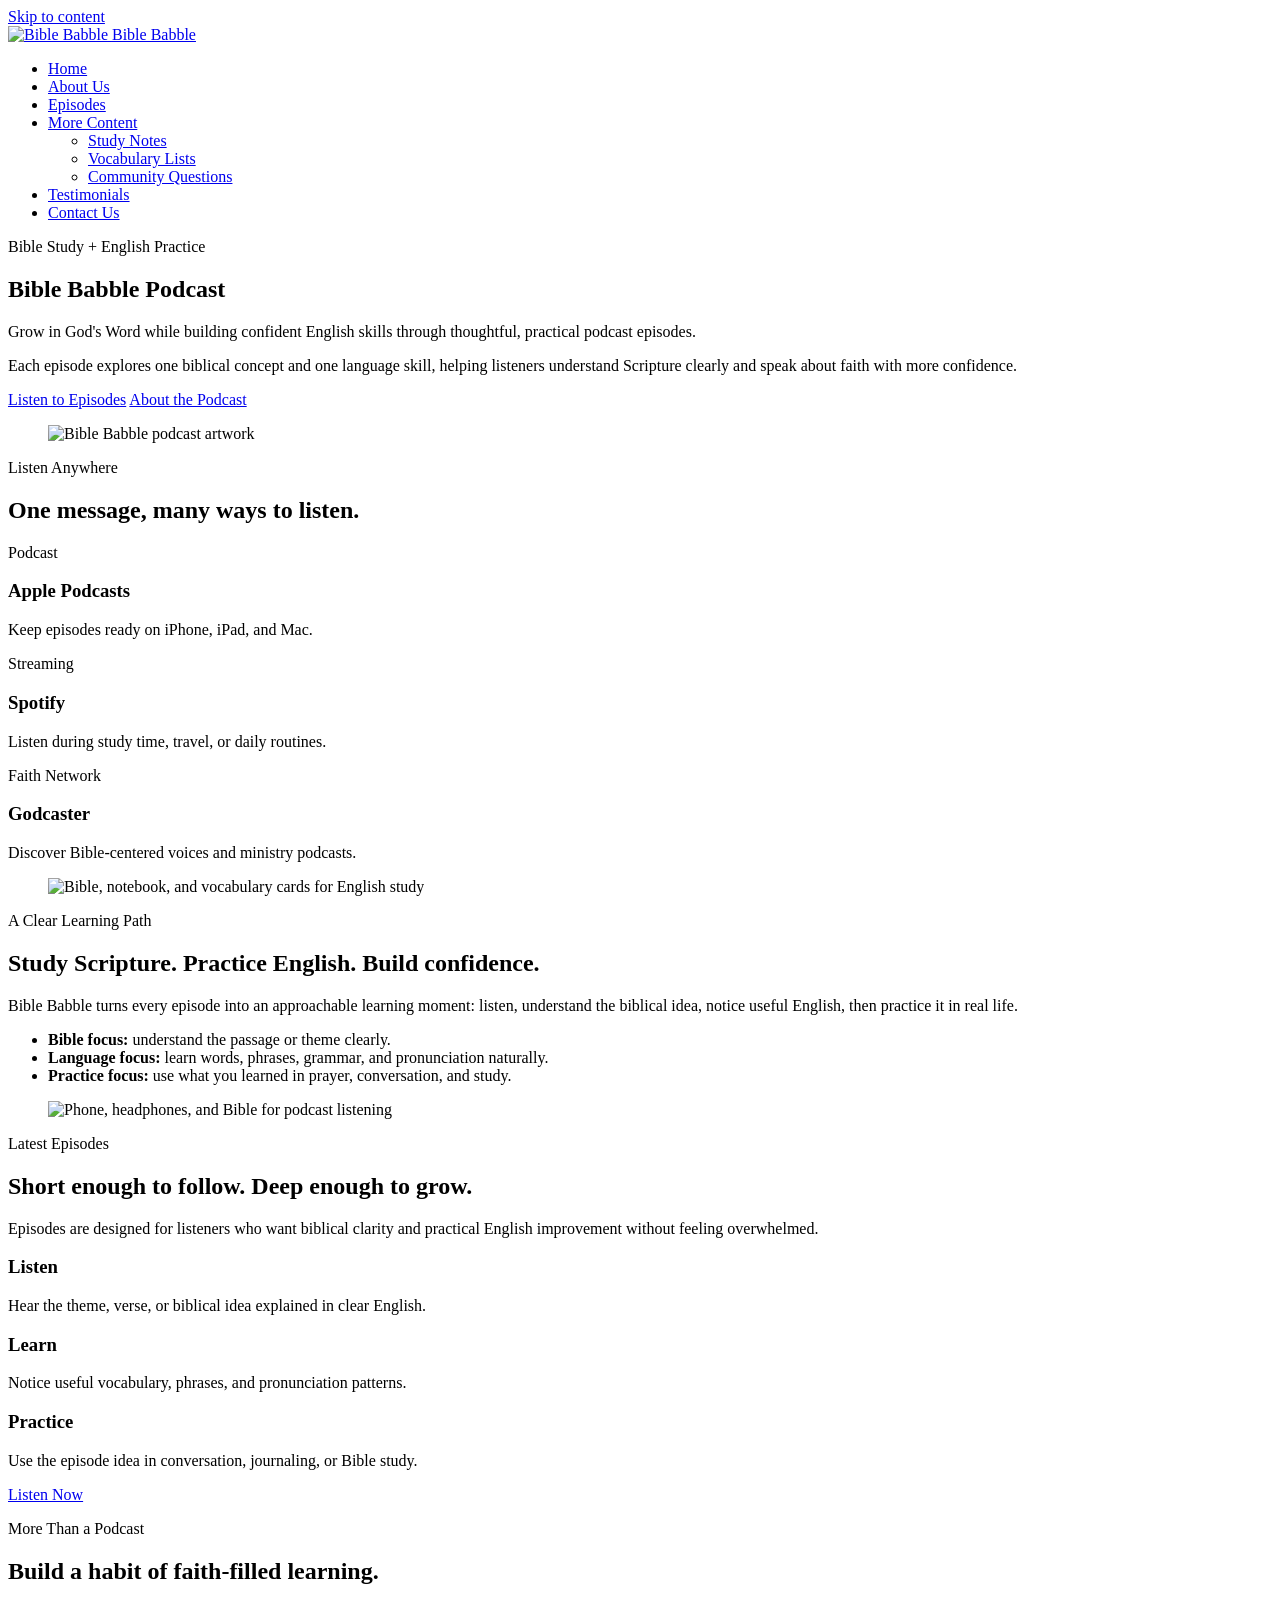
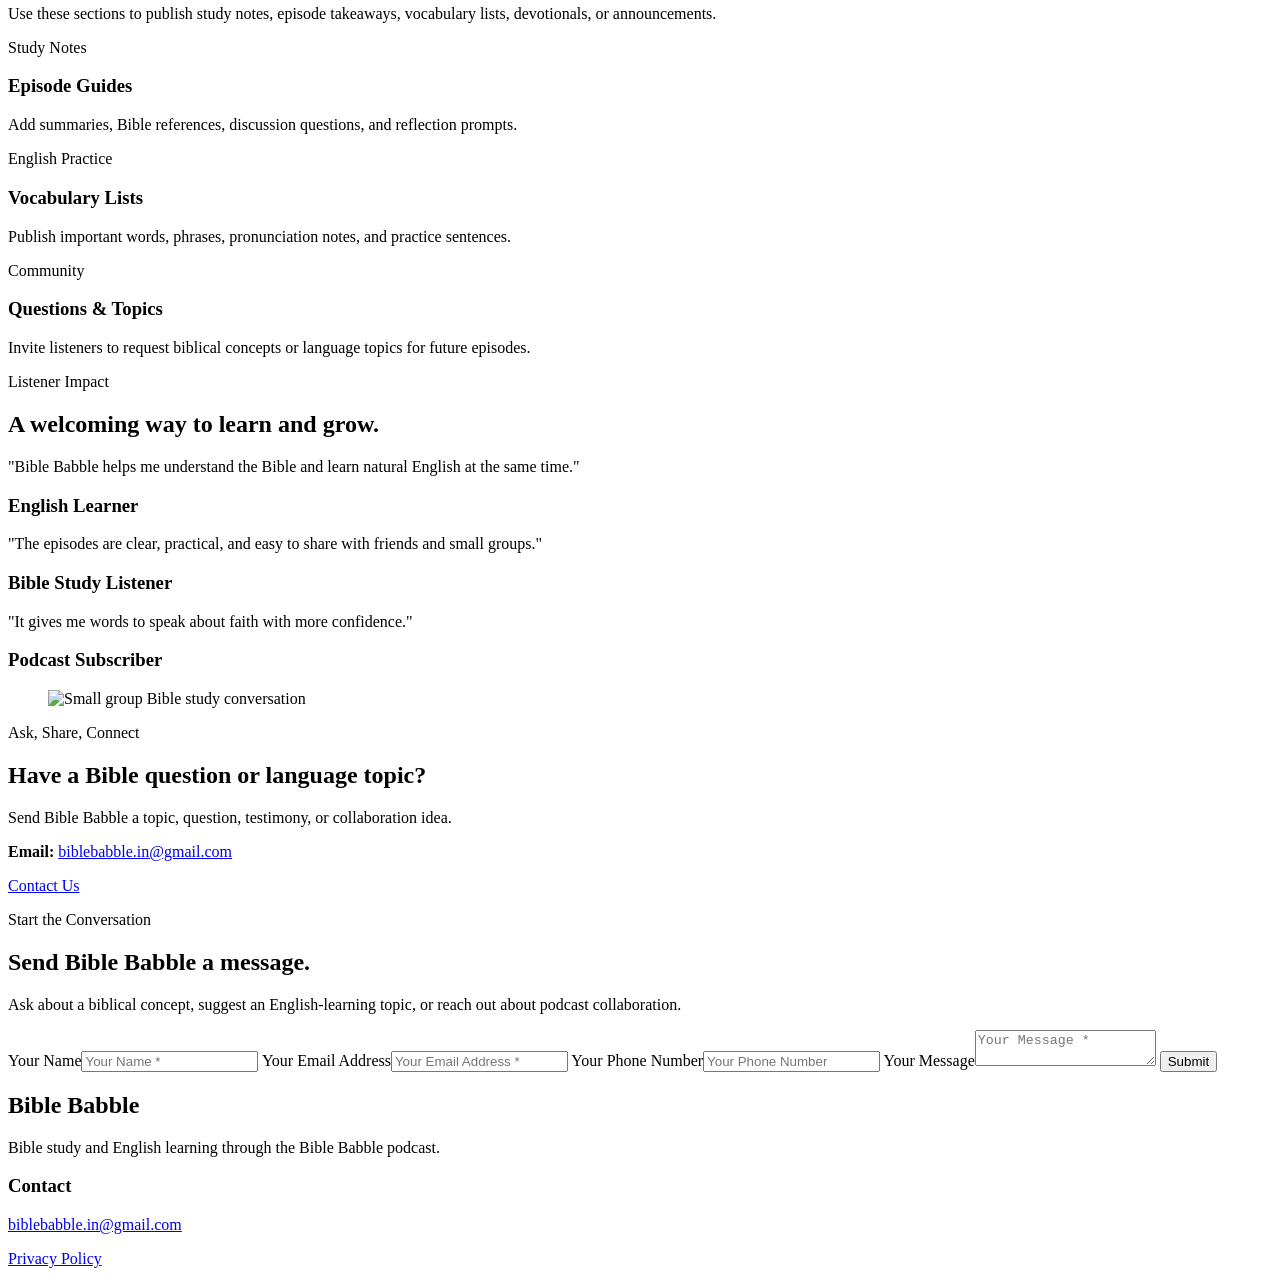
==== commit 92b8fce7: "Enhance Bible Babble website" ====
--- a/docs/index.html
+++ b/docs/index.html
@@ -1,402 +1,163 @@
-<!DOCTYPE html>
-<html class="no-js" lang="en">
-  <head>
-    <meta charset="utf-8">
-    <meta name="viewport" content="width=device-width, initial-scale=1">
-    <meta http-equiv="X-UA-Compatible" content="IE=edge,chrome=1">
-<script type="text/javascript">window.NREUM||(NREUM={});NREUM.info={"beacon":"bam.nr-data.net","errorBeacon":"bam.nr-data.net","licenseKey":"NRJS-243b9dcdd9befd954e4","applicationID":"1030851535","transactionName":"JVddFRZYX1tSFhdEUAFdQE4XX1xA","queueTime":1,"applicationTime":76,"agent":""}</script>
-<script type="text/javascript">(window.NREUM||(NREUM={})).init={privacy:{cookies_enabled:true},ajax:{deny_list:["bam.nr-data.net"]},feature_flags:["soft_nav"],distributed_tracing:{enabled:true}};(window.NREUM||(NREUM={})).loader_config={agentID:"1134260961",accountID:"3672290",trustKey:"3672290",xpid:"VwAAU1RaCBABVFJSDwQGU1cE",licenseKey:"NRJS-243b9dcdd9befd954e4",applicationID:"1030851535",browserID:"1134260961"};;/*! For license information please see nr-loader-spa-1.314.0.min.js.LICENSE.txt */
-(()=>{var e,t,r={384:(e,t,r)=>{"use strict";r.d(t,{NT:()=>a,Zm:()=>c,bQ:()=>u,dV:()=>d,pV:()=>l});var n=r(6154),i=r(1863),s=r(944),o=r(1910);const a={beacon:"bam.nr-data.net",errorBeacon:"bam.nr-data.net"};function c(){return n.gm.NREUM||(n.gm.NREUM={}),void 0===n.gm.newrelic&&(n.gm.newrelic=n.gm.NREUM),n.gm.NREUM}function d(){let e=c();return e.o||(e.o={ST:n.gm.setTimeout,SI:n.gm.setImmediate||n.gm.setInterval,CT:n.gm.clearTimeout,XHR:n.gm.XMLHttpRequest,REQ:n.gm.Request,EV:n.gm.Event,PR:n.gm.Promise,MO:n.gm.MutationObserver,FETCH:n.gm.fetch,WS:n.gm.WebSocket},(0,o.i)(...Object.values(e.o))),e}function u(e,t){let r=c();r.initializedAgents??={},t.initializedAt={ms:(0,i.t)(),date:new Date},r.initializedAgents[e]=t,2===Object.keys(r.initializedAgents).length&&(0,s.R)(69)}function l(){return function(){let e=c();const t=e.info||{};e.info={beacon:a.beacon,errorBeacon:a.errorBeacon,...t}}(),function(){let e=c();const t=e.init||{};e.init={...t}}(),d(),function(){let e=c();const t=e.loader_config||{};e.loader_config={...t}}(),c()}},782:(e,t,r)=>{"use strict";r.d(t,{T:()=>n});const n=r(860).K7.pageViewTiming},860:(e,t,r)=>{"use strict";r.d(t,{$J:()=>u,K7:()=>c,P3:()=>d,XX:()=>i,Yy:()=>a,df:()=>s,qY:()=>n,v4:()=>o});const n="events",i="jserrors",s="browser/blobs",o="rum",a="browser/logs",c={ajax:"ajax",genericEvents:"generic_events",jserrors:i,logging:"logging",metrics:"metrics",pageAction:"page_action",pageViewEvent:"page_view_event",pageViewTiming:"page_view_timing",sessionReplay:"session_replay",sessionTrace:"session_trace",softNav:"soft_navigations"},d={[c.pageViewEvent]:1,[c.pageViewTiming]:2,[c.metrics]:3,[c.jserrors]:4,[c.softNav]:5,[c.ajax]:6,[c.sessionTrace]:7,[c.sessionReplay]:8,[c.logging]:9,[c.genericEvents]:10},u={[c.pageViewEvent]:o,[c.pageViewTiming]:n,[c.ajax]:n,[c.softNav]:n,[c.metrics]:i,[c.jserrors]:i,[c.sessionTrace]:s,[c.sessionReplay]:s,[c.logging]:a,[c.genericEvents]:"ins"}},944:(e,t,r)=>{"use strict";r.d(t,{R:()=>i});var n=r(3241);function i(e,t){"function"==typeof console.debug&&(console.debug("New Relic Warning: https://github.com/newrelic/newrelic-browser-agent/blob/main/docs/warning-codes.md#".concat(e),t),(0,n.W)({drained:null,type:"data",name:"warn",feature:"warn",data:{code:e,secondary:t}}))}},993:(e,t,r)=>{"use strict";r.d(t,{A$:()=>s,ET:()=>o,TZ:()=>a,p_:()=>i});var n=r(860);const i={ERROR:"ERROR",WARN:"WARN",INFO:"INFO",DEBUG:"DEBUG",TRACE:"TRACE"},s={OFF:0,ERROR:1,WARN:2,INFO:3,DEBUG:4,TRACE:5},o="log",a=n.K7.logging},1687:(e,t,r)=>{"use strict";r.d(t,{Ak:()=>a,Ze:()=>d,x3:()=>c});var n=r(3241),i=r(3606),s=r(860),o=r(2646);function a(e,t){if(!e)return;const r={staged:!1,priority:s.P3[t]||0};e.runtime.drainRegistry.get(t)||e.runtime.drainRegistry.set(t,r)}function c(e,t){if(!e)return;const r=e.runtime.drainRegistry;r&&(r.get(t)&&r.delete(t),l(e,t,!1),r.size&&u(e))}function d(e,t="feature",r=!1){if(e){if(!e.runtime.drainRegistry.get(t)||r)return l(e,t);e.runtime.drainRegistry.get(t).staged=!0,u(e)}}function u(e){if(!e)return;const t=Array.from(e.runtime.drainRegistry);t.every(([e,t])=>t.staged)&&(t.sort((e,t)=>e[1].priority-t[1].priority),t.forEach(([t])=>{e.runtime.drainRegistry.delete(t),l(e,t)}))}function l(e,t,r=!0){if(!e)return;const s=e.ee,a=i.i.handlers;if(s&&!s.aborted&&s.backlog&&a){if((0,n.W)({type:"lifecycle",name:"drain",feature:t}),r){const e=s.backlog[t],r=a[t];if(r){for(let t=0;e&&t<e.length;++t)f(e[t],r);Object.entries(r).forEach(([e,t])=>{Object.values(t||{}).forEach(t=>{t[0]?.on&&t[0].context()instanceof o.y&&!t[0].listeners(e).includes(t[1])&&t[0].on(e,t[1])})})}}s.isolatedBacklog||delete a[t],s.backlog[t]=null,s.emit("drain-"+t,[])}}function f(e,t){var r=e[1];Object.values(t[r]||{}).forEach(t=>{var r=e[0];if(t[0]===r){var n=t[1],i=e[3],s=e[2];n.apply(i,s)}})}},1738:(e,t,r)=>{"use strict";r.d(t,{U:()=>f,Y:()=>l});var n=r(3241),i=r(9908),s=r(1863),o=r(944),a=r(3969),c=r(8362),d=r(860),u=r(4261);function l(e,t,r,s){const l=s||r;!l||l[e]&&l[e]!==c.d.prototype[e]||(l[e]=function(){(0,i.p)(a.xV,["API/"+e+"/called"],void 0,d.K7.metrics,r.ee),(0,n.W)({drained:!!r.runtime?.activatedFeatures,type:"data",name:"api",feature:u.Pl+e,data:{}});try{return t.apply(this,arguments)}catch(e){(0,o.R)(23,e)}})}function f(e,t,r,n,o){const a=e.info;null===r?delete a.jsAttributes[t]:a.jsAttributes[t]=r,(o||null===r)&&(0,i.p)(u.Pl+n,[(0,s.t)(),t,r],void 0,"session",e.ee)}},1741:(e,t,r)=>{"use strict";r.d(t,{W:()=>s});var n=r(944),i=r(4261);class s{#e(e,...t){if(this[e]!==s.prototype[e])return this[e](...t);(0,n.R)(35,e)}addPageAction(e,t){return this.#e(i.hG,e,t)}register(e){return this.#e(i.eY,e)}recordCustomEvent(e,t){return this.#e(i.fF,e,t)}setPageViewName(e,t){return this.#e(i.Fw,e,t)}setCustomAttribute(e,t,r){return this.#e(i.cD,e,t,r)}noticeError(e,t){return this.#e(i.o5,e,t)}setUserId(e,t=!1){return this.#e(i.Dl,e,t)}setApplicationVersion(e){return this.#e(i.nb,e)}setErrorHandler(e){return this.#e(i.bt,e)}addRelease(e,t){return this.#e(i.k6,e,t)}log(e,t){return this.#e(i.$9,e,t)}start(){return this.#e(i.d3)}finished(e){return this.#e(i.BL,e)}recordReplay(){return this.#e(i.CH)}pauseReplay(){return this.#e(i.Tb)}addToTrace(e){return this.#e(i.U2,e)}setCurrentRouteName(e){return this.#e(i.PA,e)}interaction(e){return this.#e(i.dT,e)}wrapLogger(e,t,r){return this.#e(i.Wb,e,t,r)}measure(e,t){return this.#e(i.V1,e,t)}consent(e){return this.#e(i.Pv,e)}}},1863:(e,t,r)=>{"use strict";function n(){return Math.floor(performance.now())}r.d(t,{t:()=>n})},1910:(e,t,r)=>{"use strict";r.d(t,{i:()=>s});var n=r(944);const i=new Map;function s(...e){return e.every(e=>{if(i.has(e))return i.get(e);const t="function"==typeof e?e.toString():"",r=t.includes("[native code]"),s=t.includes("nrWrapper");return r||s||(0,n.R)(64,e?.name||t),i.set(e,r),r})}},2555:(e,t,r)=>{"use strict";r.d(t,{D:()=>a,f:()=>o});var n=r(384),i=r(8122);const s={beacon:n.NT.beacon,errorBeacon:n.NT.errorBeacon,licenseKey:void 0,applicationID:void 0,sa:void 0,queueTime:void 0,applicationTime:void 0,ttGuid:void 0,user:void 0,account:void 0,product:void 0,extra:void 0,jsAttributes:{},userAttributes:void 0,atts:void 0,transactionName:void 0,tNamePlain:void 0};function o(e){try{return!!e.licenseKey&&!!e.errorBeacon&&!!e.applicationID}catch(e){return!1}}const a=e=>(0,i.a)(e,s)},2614:(e,t,r)=>{"use strict";r.d(t,{BB:()=>o,H3:()=>n,g:()=>d,iL:()=>c,tS:()=>a,uh:()=>i,wk:()=>s});const n="NRBA",i="SESSION",s=144e5,o=18e5,a={STARTED:"session-started",PAUSE:"session-pause",RESET:"session-reset",RESUME:"session-resume",UPDATE:"session-update"},c={SAME_TAB:"same-tab",CROSS_TAB:"cross-tab"},d={OFF:0,FULL:1,ERROR:2}},2646:(e,t,r)=>{"use strict";r.d(t,{y:()=>n});class n{constructor(e){this.contextId=e}}},2843:(e,t,r)=>{"use strict";r.d(t,{G:()=>s,u:()=>i});var n=r(3878);function i(e,t=!1,r,i){(0,n.DD)("visibilitychange",function(){if(t)return void("hidden"===document.visibilityState&&e());e(document.visibilityState)},r,i)}function s(e,t,r){(0,n.sp)("pagehide",e,t,r)}},3241:(e,t,r)=>{"use strict";r.d(t,{W:()=>s});var n=r(6154);const i="newrelic";function s(e={}){try{n.gm.dispatchEvent(new CustomEvent(i,{detail:e}))}catch(e){}}},3304:(e,t,r)=>{"use strict";r.d(t,{A:()=>s});var n=r(7836);const i=()=>{const e=new WeakSet;return(t,r)=>{if("object"==typeof r&&null!==r){if(e.has(r))return;e.add(r)}return r}};function s(e){try{return JSON.stringify(e,i())??""}catch(e){try{n.ee.emit("internal-error",[e])}catch(e){}return""}}},3333:(e,t,r)=>{"use strict";r.d(t,{$v:()=>u,TZ:()=>n,Xh:()=>c,Zp:()=>i,kd:()=>d,mq:()=>a,nf:()=>o,qN:()=>s});const n=r(860).K7.genericEvents,i=["auxclick","click","copy","keydown","paste","scrollend"],s=["focus","blur"],o=4,a=1e3,c=2e3,d=["PageAction","UserAction","BrowserPerformance"],u={RESOURCES:"experimental.resources",REGISTER:"register"}},3434:(e,t,r)=>{"use strict";r.d(t,{Jt:()=>o,YM:()=>u});var n=r(7836),i=r(5607),s=r(5732);const o="nr@original:".concat(i.W),a=50;var c=Object.prototype.hasOwnProperty,d=!1;function u(e,t,r){return e||(e=n.ee),i.inPlace=function(e,t,r,n,s,o){r||(r="");const a="-"===r.charAt(0);for(let c=0;c<t.length;c++){const d=t[c],u=e[d];f(u)||(e[d]=i(u,a?d+r:r,n,d,s,o))}},i.flag=o,i;function i(t,n,i,d,h,p){return f(t)?t:(n||(n=""),nrWrapper[o]=t,function(e,t,r){if(Object.defineProperty&&Object.keys)try{return Object.keys(e).forEach(function(r){Object.defineProperty(t,r,{get:function(){return e[r]},set:function(t){return e[r]=t,t}})}),t}catch(e){l([e],r)}for(var n in e)c.call(e,n)&&(t[n]=e[n])}(t,nrWrapper,e),nrWrapper);function nrWrapper(){var o,c,f,g;let m,v;try{c=this,o=[...arguments],v=p?(0,s.$5)(r):[void 0],f="function"==typeof i?i(o,c):i||{}}catch(t){l([t,"",[o,c,d],f],e)}u(n+"start",[o,c,d,v],f,h);const y=performance.now();let b;try{return g=t.apply(c,o),b=performance.now(),g}catch(e){throw b=performance.now(),u(n+"err",[o,c,e,v],f,h),m=e,m}finally{const e=b-y,t={start:y,end:b,duration:e,isLongTask:e>=a,methodName:d,thrownError:m};t.isLongTask&&u("long-task",[t,c,v],f,h),u(n+"end",[o,c,g,v],f,h)}}}function u(r,n,i,s){if(!d||t){var o=d;d=!0;try{e.emit(r,n,i,t,s)}catch(t){l([t,r,n,i],e)}d=o}}}function l(e,t){t||(t=n.ee);try{t.emit("internal-error",e)}catch(e){}}function f(e){return!(e&&"function"==typeof e&&e.apply&&!e[o])}},3606:(e,t,r)=>{"use strict";r.d(t,{i:()=>s});var n=r(9908);s.on=o;var i=s.handlers={};function s(e,t,r,s){o(s||n.d,i,e,t,r)}function o(e,t,r,i,s){s||(s="feature"),e||(e=n.d);var o=t[s]=t[s]||{};(o[r]=o[r]||[]).push([e,i])}},3738:(e,t,r)=>{"use strict";r.d(t,{He:()=>i,Kp:()=>a,Lc:()=>d,Rz:()=>u,TZ:()=>n,bD:()=>s,d3:()=>o,jx:()=>l,sl:()=>f,uP:()=>c});const n=r(860).K7.sessionTrace,i="bstResource",s="resource",o="-start",a="-end",c="fn"+o,d="fn"+a,u="pushState",l=1e3,f=3e4},3785:(e,t,r)=>{"use strict";r.d(t,{R:()=>c,b:()=>d});var n=r(9908),i=r(1863),s=r(860),o=r(3969),a=r(993);function c(e,t,r={},c=a.p_.INFO,d=!0,u,l=(0,i.t)()){(0,n.p)(o.xV,["API/logging/".concat(c.toLowerCase(),"/called")],void 0,s.K7.metrics,e),(0,n.p)(a.ET,[l,t,r,c,d,u],void 0,s.K7.logging,e)}function d(e){return"string"==typeof e&&Object.values(a.p_).some(t=>t===e.toUpperCase().trim())}},3878:(e,t,r)=>{"use strict";function n(e,t){return{capture:e,passive:!1,signal:t}}function i(e,t,r=!1,i){window.addEventListener(e,t,n(r,i))}function s(e,t,r=!1,i){document.addEventListener(e,t,n(r,i))}r.d(t,{DD:()=>s,jT:()=>n,sp:()=>i})},3962:(e,t,r)=>{"use strict";r.d(t,{AM:()=>o,O2:()=>l,OV:()=>s,Qu:()=>f,TZ:()=>c,ih:()=>h,pP:()=>a,t1:()=>u,tC:()=>i,wD:()=>d});var n=r(860);const i=["click","keydown","submit"],s="popstate",o="api",a="initialPageLoad",c=n.K7.softNav,d=5e3,u=500,l={INITIAL_PAGE_LOAD:"",ROUTE_CHANGE:1,UNSPECIFIED:2},f={INTERACTION:1,AJAX:2,CUSTOM_END:3,CUSTOM_TRACER:4},h={IP:"in progress",PF:"pending finish",FIN:"finished",CAN:"cancelled"}},3969:(e,t,r)=>{"use strict";r.d(t,{TZ:()=>n,XG:()=>a,rs:()=>i,xV:()=>o,z_:()=>s});const n=r(860).K7.metrics,i="sm",s="cm",o="storeSupportabilityMetrics",a="storeEventMetrics"},4234:(e,t,r)=>{"use strict";r.d(t,{W:()=>i});var n=r(1687);class i{constructor(e,t){this.agentRef=e,this.ee=e?.ee,this.featureName=t,this.blocked=!1}deregisterDrain(){(0,n.x3)(this.agentRef,this.featureName)}}},4261:(e,t,r)=>{"use strict";r.d(t,{$9:()=>u,BL:()=>c,CH:()=>p,Dl:()=>R,Fw:()=>w,PA:()=>v,Pl:()=>n,Pv:()=>x,Tb:()=>f,U2:()=>o,V1:()=>A,Wb:()=>T,bt:()=>b,cD:()=>y,d3:()=>E,dT:()=>d,eY:()=>g,fF:()=>h,hG:()=>s,hw:()=>i,k6:()=>a,nb:()=>m,o5:()=>l});const n="api-",i=n+"ixn-",s="addPageAction",o="addToTrace",a="addRelease",c="finished",d="interaction",u="log",l="noticeError",f="pauseReplay",h="recordCustomEvent",p="recordReplay",g="register",m="setApplicationVersion",v="setCurrentRouteName",y="setCustomAttribute",b="setErrorHandler",w="setPageViewName",R="setUserId",E="start",T="wrapLogger",A="measure",x="consent"},5205:(e,t,r)=>{"use strict";r.d(t,{j:()=>x});var n=r(384),i=r(1741);var s=r(2555),o=r(3333);const a=e=>{if(!e||"string"!=typeof e)return!1;try{document.createDocumentFragment().querySelector(e)}catch{return!1}return!0};var c=r(2614),d=r(944),u=r(8122);const l="[data-nr-mask]",f=e=>(0,u.a)(e,(()=>{const e={feature_flags:[],experimental:{register:!1,resources:!1},mask_selector:"*",block_selector:"[data-nr-block]",mask_input_options:{color:!1,date:!1,"datetime-local":!1,email:!1,month:!1,number:!1,range:!1,search:!1,tel:!1,text:!1,time:!1,url:!1,week:!1,textarea:!1,select:!1,password:!0}};return{ajax:{deny_list:void 0,block_internal:!0,enabled:!0,autoStart:!0},api:{register:{get enabled(){return e.feature_flags.includes(o.$v.REGISTER)||e.experimental.register},set enabled(t){e.experimental.register=t},duplicate_data_to_container:!1}},browser_consent_mode:{enabled:!1},distributed_tracing:{enabled:void 0,exclude_newrelic_header:void 0,cors_use_newrelic_header:void 0,cors_use_tracecontext_headers:void 0,allowed_origins:void 0},get feature_flags(){return e.feature_flags},set feature_flags(t){e.feature_flags=t},generic_events:{enabled:!0,autoStart:!0},harvest:{interval:30},jserrors:{enabled:!0,autoStart:!0},logging:{enabled:!0,autoStart:!0},metrics:{enabled:!0,autoStart:!0},obfuscate:void 0,page_action:{enabled:!0},page_view_event:{enabled:!0,autoStart:!0},page_view_timing:{enabled:!0,autoStart:!0},performance:{capture_marks:!1,capture_measures:!1,capture_detail:!0,resources:{get enabled(){return e.feature_flags.includes(o.$v.RESOURCES)||e.experimental.resources},set enabled(t){e.experimental.resources=t},asset_types:[],first_party_domains:[],ignore_newrelic:!0}},privacy:{cookies_enabled:!0},proxy:{assets:void 0,beacon:void 0},session:{expiresMs:c.wk,inactiveMs:c.BB},session_replay:{autoStart:!0,enabled:!1,preload:!1,sampling_rate:10,error_sampling_rate:100,collect_fonts:!1,inline_images:!1,fix_stylesheets:!0,mask_all_inputs:!0,get mask_text_selector(){return e.mask_selector},set mask_text_selector(t){a(t)?e.mask_selector="".concat(t,",").concat(l):""===t||null===t?e.mask_selector=l:(0,d.R)(5,t)},get block_class(){return"nr-block"},get ignore_class(){return"nr-ignore"},get mask_text_class(){return"nr-mask"},get block_selector(){return e.block_selector},set block_selector(t){a(t)?e.block_selector+=",".concat(t):""!==t&&(0,d.R)(6,t)},get mask_input_options(){return e.mask_input_options},set mask_input_options(t){t&&"object"==typeof t?e.mask_input_options={...t,password:!0}:(0,d.R)(7,t)}},session_trace:{enabled:!0,autoStart:!0},soft_navigations:{enabled:!0,autoStart:!0},ssl:void 0,user_actions:{enabled:!0,elementAttributes:["id","className","tagName","type"]}}})());var h=r(6154),p=r(9324);let g=0;const m={buildEnv:p.F3,distMethod:p.Xs,version:p.xv,originTime:h.WN},v={consented:!1},y={activatedFeatures:void 0,appMetadata:{},configured:!1,get consented(){return this.session?.state?.consent||v.consented},set consented(e){v.consented=e},customTransaction:void 0,denyList:[],disabled:!1,drainRegistry:new Map,harvester:void 0,isolatedBacklog:!1,isRecording:!1,loaderType:void 0,maxBytes:3e4,obfuscator:void 0,onerror:void 0,ptid:void 0,releaseIds:{},session:void 0,timeKeeper:void 0,registeredEntities:[],jsAttributesMetadata:{bytes:0},get harvestCount(){return++g}},b=e=>{const t=(0,u.a)(e,y),r=Object.keys(m).reduce((e,t)=>(e[t]={value:m[t],writable:!1,configurable:!0,enumerable:!0},e),{});return Object.defineProperties(t,r)},w=e=>{const t=e.startsWith("http");e+="/",r.p=t?e:"https://"+e};var R=r(7836),E=r(3241);const T={accountID:void 0,trustKey:void 0,agentID:void 0,licenseKey:void 0,applicationID:void 0,xpid:void 0},A=e=>(0,u.a)(e,T);function x(e,t={},r,o){let{init:a,info:c,loader_config:d,runtime:u={},exposed:l=!0}=t;if(!c){const e=(0,n.pV)();a=e.init,c=e.info,d=e.loader_config}e.init=f(a||{}),e.loader_config=A(d||{}),c.jsAttributes??={},h.bv&&(c.jsAttributes.isWorker=!0),e.info=(0,s.D)(c);const p=e.init;e.runtime??=b(u),p.proxy.assets&&w(p.proxy.assets),e.runtime.configured||(Object.defineProperty(e,"beacons",{get:()=>[e.info.beacon,e.info.errorBeacon,e.init.proxy.assets,e.init.proxy.beacon].filter(Boolean)}),Object.defineProperty(e.runtime,"denyList",{get:()=>[...e.init.ajax.deny_list||[],...e.init.ajax.block_internal?e.beacons:[]]}),e.runtime.ptid=e.agentIdentifier,function(e){const t=(0,n.pV)();Object.getOwnPropertyNames(i.W.prototype).forEach(r=>{const n=i.W.prototype[r];if("function"!=typeof n||"constructor"===n)return;let s=t[r];e[r]&&!1!==e.exposed&&"micro-agent"!==e.runtime?.loaderType&&(t[r]=(...t)=>{const n=e[r](...t);return s?s(...t):n})})}(e),e.runtime.loaderType=r,e.ee=R.ee.get(e.agentIdentifier),e.exposed=l,(0,E.W)({drained:!!e.runtime.activatedFeatures,type:"lifecycle",name:"initialize",feature:void 0,data:e.config}),e.runtime.configured=!0)}},5270:(e,t,r)=>{"use strict";r.d(t,{Aw:()=>o,SR:()=>s,rF:()=>a});var n=r(384),i=r(7767);function s(e){return!!(0,n.dV)().o.MO&&(0,i.V)(e)&&!0===e?.session_trace.enabled}function o(e){return!0===e?.session_replay.preload&&s(e)}function a(e,t){try{if("string"==typeof t?.type){if("password"===t.type.toLowerCase())return"*".repeat(e?.length||0);if(void 0!==t?.dataset?.nrUnmask||t?.classList?.contains("nr-unmask"))return e}}catch(e){}return"string"==typeof e?e.replace(/[\S]/g,"*"):"*".repeat(e?.length||0)}},5289:(e,t,r)=>{"use strict";r.d(t,{GG:()=>o,Qr:()=>c,sB:()=>a});var n=r(3878),i=r(6389);function s(){return"undefined"==typeof document||"complete"===document.readyState}function o(e,t){if(s())return e();const r=(0,i.J)(e),o=setInterval(()=>{s()&&(clearInterval(o),r())},500);(0,n.sp)("load",r,t)}function a(e){if(s())return e();(0,n.DD)("DOMContentLoaded",e)}function c(e){if(s())return e();(0,n.sp)("popstate",e)}},5607:(e,t,r)=>{"use strict";r.d(t,{W:()=>n});const n=(0,r(9566).bz)()},5732:(e,t,r)=>{"use strict";r.d(t,{$5:()=>u,B5:()=>d,Ms:()=>s,Ux:()=>a,YA:()=>c,fQ:()=>i,yx:()=>o});var n=r(7508);const i={MFE:"MFE",BA:"BA"};function s(e,t){if(!e||!t?.init.api.register.enabled)return[];const r=t.runtime.registeredEntities;return r?.filter(t=>String(t.metadata.target.id)===String(e)).map(e=>e.metadata.target)||[]}function o(e,t){if(!e||!t?.init.api.register.enabled)return[];const r=t.runtime.registeredEntities;return r?.filter(t=>t.metadata.timings?.asset?.endsWith(e)).map(e=>e.metadata.target)||[]}function a(e,t){if(!l(t))return{};const r=t.agentRef.runtime.appMetadata.agents[0].entityGuid;return e?e.attributes:{"entity.guid":r,appId:t.agentRef.info.applicationID}}function c(e,t){return d(e,t)?{"child.id":e.id,"child.type":e.type,...a(void 0,t)}:{}}function d(e,t){return!!e&&!!l(t)&&t.agentRef.init.api.register.duplicate_data_to_container}function u(e){if(!e?.init.api.register.enabled)return[void 0];const t=[];try{var r=(0,n.AZ)((0,n.QL)());let i=r.length-1;for(;r[i];)t.push(...o(r[i--],e))}catch(e){}return t.length||t.push(void 0),t}function l(e){return 2===e?.harvestEndpointVersion}},6154:(e,t,r)=>{"use strict";r.d(t,{OF:()=>d,RI:()=>i,WN:()=>f,bv:()=>s,gm:()=>o,lR:()=>l,m:()=>c,mw:()=>a,sb:()=>u,zk:()=>h});var n=r(1863);const i="undefined"!=typeof window&&!!window.document,s="undefined"!=typeof WorkerGlobalScope&&("undefined"!=typeof self&&self instanceof WorkerGlobalScope&&self.navigator instanceof WorkerNavigator||"undefined"!=typeof globalThis&&globalThis instanceof WorkerGlobalScope&&globalThis.navigator instanceof WorkerNavigator),o=i?window:"undefined"!=typeof WorkerGlobalScope&&("undefined"!=typeof self&&self instanceof WorkerGlobalScope&&self||"undefined"!=typeof globalThis&&globalThis instanceof WorkerGlobalScope&&globalThis),a=Boolean("hidden"===o?.document?.visibilityState),c=""+o?.location,d=/iPad|iPhone|iPod/.test(o.navigator?.userAgent),u=d&&"undefined"==typeof SharedWorker,l=(()=>{const e=o.navigator?.userAgent?.match(/Firefox[/\s](\d+\.\d+)/);return Array.isArray(e)&&e.length>=2?+e[1]:0})(),f=Date.now()-(0,n.t)(),h=()=>{const e=o?.performance?.getEntriesByType?.("navigation")?.[0];if(e&&e.responseStart>0&&e.responseStart<o.performance.now())return e}},6344:(e,t,r)=>{"use strict";r.d(t,{BB:()=>u,Qb:()=>l,TZ:()=>i,Ug:()=>o,Vh:()=>s,_s:()=>a,bc:()=>d,yP:()=>c});var n=r(2614);const i=r(860).K7.sessionReplay,s="errorDuringReplay",o=.12,a={DomContentLoaded:0,Load:1,FullSnapshot:2,IncrementalSnapshot:3,Meta:4,Custom:5},c={[n.g.ERROR]:15e3,[n.g.FULL]:3e5,[n.g.OFF]:0},d={RESET:{message:"Session was reset",sm:"Reset"},IMPORT:{message:"Recorder failed to import",sm:"Import"},TOO_MANY:{message:"429: Too Many Requests",sm:"Too-Many"},TOO_BIG:{message:"Payload was too large",sm:"Too-Big"},CROSS_TAB:{message:"Session Entity was set to OFF on another tab",sm:"Cross-Tab"},ENTITLEMENTS:{message:"Session Replay is not allowed and will not be started",sm:"Entitlement"}},u=5e3,l={API:"api",RESUME:"resume",SWITCH_TO_FULL:"switchToFull",INITIALIZE:"initialize",PRELOAD:"preload"}},6389:(e,t,r)=>{"use strict";function n(e,t=500,r={}){const n=r?.leading||!1;let i;return(...r)=>{n&&void 0===i&&(e.apply(this,r),i=setTimeout(()=>{i=clearTimeout(i)},t)),n||(clearTimeout(i),i=setTimeout(()=>{e.apply(this,r)},t))}}function i(e){let t=!1;return(...r)=>{t||(t=!0,e.apply(this,r))}}r.d(t,{J:()=>i,s:()=>n})},6630:(e,t,r)=>{"use strict";r.d(t,{T:()=>n});const n=r(860).K7.pageViewEvent},6774:(e,t,r)=>{"use strict";r.d(t,{T:()=>n});const n=r(860).K7.jserrors},7295:(e,t,r)=>{"use strict";r.d(t,{Xv:()=>o,gX:()=>i,iW:()=>s});var n=[];function i(e){if(!e||s(e))return!1;if(0===n.length)return!0;if("*"===n[0].hostname)return!1;for(var t=0;t<n.length;t++){var r=n[t];if(r.hostname.test(e.hostname)&&r.pathname.test(e.pathname))return!1}return!0}function s(e){return void 0===e.hostname}function o(e){if(n=[],e&&e.length)for(var t=0;t<e.length;t++){let r=e[t];if(!r)continue;if("*"===r)return void(n=[{hostname:"*"}]);0===r.indexOf("http://")?r=r.substring(7):0===r.indexOf("https://")&&(r=r.substring(8));const i=r.indexOf("/");let s,o;i>0?(s=r.substring(0,i),o=r.substring(i)):(s=r,o="*");let[c]=s.split(":");n.push({hostname:a(c),pathname:a(o,!0)})}}function a(e,t=!1){const r=e.replace(/[.+?^${}()|[\]\\]/g,e=>"\\"+e).replace(/\*/g,".*?");return new RegExp((t?"^":"")+r+"$")}},7485:(e,t,r)=>{"use strict";r.d(t,{D:()=>i});var n=r(6154);function i(e){if(0===(e||"").indexOf("data:"))return{protocol:"data"};try{const t=new URL(e,location.href),r={port:t.port,hostname:t.hostname,pathname:t.pathname,search:t.search,protocol:t.protocol.slice(0,t.protocol.indexOf(":")),sameOrigin:t.protocol===n.gm?.location?.protocol&&t.host===n.gm?.location?.host};return r.port&&""!==r.port||("http:"===t.protocol&&(r.port="80"),"https:"===t.protocol&&(r.port="443")),r.pathname&&""!==r.pathname?r.pathname.startsWith("/")||(r.pathname="/".concat(r.pathname)):r.pathname="/",r}catch(e){return{}}}},7508:(e,t,r)=>{"use strict";r.d(t,{AZ:()=>g,Qr:()=>b,QL:()=>m});var n=r(6154),i=r(1863),s=r(9119),o=r(7866);class a{dom=new c;performance=new c;constructor(e){this.url=e}get script(){const e=Math.max(this.dom.start,this.performance.end);return{start:e,end:Math.max(this.dom.end,this.performance.end,e)}}}class c{start=0;end=0;value=void 0}let d;try{d=g(m())[0]}catch(e){d=g(e)[0]}const u=e=>"script"===e.initiatorType||["link","fetch"].includes(e.initiatorType)&&e.name.endsWith(".js"),l=new Map;let f=[];function h(e){return l.get(e)}function p(e){const t=h(e);if(t)return t;const r=new a(e);if(l.set(e,r),l.size>1e3){const e=l.keys().next().value;l.delete(e)}return r}if(n.gm.MutationObserver&&n.gm.document){new MutationObserver(e=>{e.forEach(e=>{e.addedNodes.forEach(e=>{if("SCRIPT"===e.nodeName&&e.src){const t=p((0,s.L)(e.src));t.dom.start=(0,i.t)(),t.dom.value=e;const r=()=>{t.dom.end=(0,i.t)()};["load","error"].forEach(t=>e.addEventListener(t,r,{once:!0}))}})})}).observe(n.gm.document,{childList:!0,subtree:!0})}if(n.gm.PerformanceObserver?.supportedEntryTypes.includes("resource")){new PerformanceObserver(e=>{e.getEntries().filter(u).forEach(e=>{const t=p((0,s.L)(e.name));t.performance.start=Math.floor(e.startTime),t.performance.end=Math.floor(e.responseEnd),t.performance.value=e;const r=[];f.forEach(({test:t,addedAt:n},s)=>{(t(e)||(0,i.t)()-n>1e4)&&r.push(s)}),f=f.filter((e,t)=>!r.includes(t))})}).observe({type:"resource",buffered:!0})}function g(e){if(!e||"string"!=typeof e)return[];const t=new Set,r=e.split("\n");for(const e of r){const r=e.match(o.cn)||e.match(o.hB)||e.match(o.fL);if(r&&r[2])t.add((0,s.L)(r[2]));else{const r=e.match(/\(([^)]+\.js):\d+:\d+\)/)||e.match(/^\s+at\s+([^\s(]+\.js):\d+:\d+/);r&&r[1]&&t.add((0,s.L)(r[1]))}}return[...t]}function m(){let e;try{const t=Error.stackTraceLimit;Error.stackTraceLimit=50,e=(new Error).stack,Error.stackTraceLimit=t}catch(t){e=(new Error).stack}return e}function v(e,t){return(0,s.L)(e.name)===t}function y(e,t){e.fetchStart=Math.floor(t.startTime),e.fetchEnd=Math.floor(t.responseEnd),e.asset=t.name,e.type=t.initiatorType}function b(){const e={registeredAt:(0,i.t)(),reportedAt:void 0,fetchStart:0,fetchEnd:0,scriptStart:0,scriptEnd:0,asset:void 0,type:"unknown"},t=m();if(!t)return e;const r=n.gm.performance?.getEntriesByType("navigation")?.[0]?.name||"";try{const o=g(t),a=(o.length>1?o.filter(e=>d!==e):o)[0];if(!a)return e;if(r.includes(a))return e.asset=(0,s.L)(r),e.type="inline",e;e.correlation=h(a);const c=e.correlation?.performance.value||performance.getEntriesByType("resource").find(e=>v(e,a));c?y(e,c):function(e){if(!e||!n.gm.document)return!1;try{const t=n.gm.document.querySelectorAll('link[rel="preload"][as="script"]');for(const r of t)if((0,s.L)(r.href)===e)return!0}catch(e){}return!1}(a)&&(e.asset=a,e.type="preload",f.push({addedAt:(0,i.t)(),test:t=>!!v(t,a)&&(y(e,t),!0)})),Object.defineProperty(e,"scriptStart",{get:()=>e.correlation?.script.start||e.fetchEnd}),Object.defineProperty(e,"scriptEnd",{get:()=>e.correlation?.script.end||e.registeredAt})}catch(e){}return e}},7699:(e,t,r)=>{"use strict";r.d(t,{It:()=>s,KC:()=>a,No:()=>i,qh:()=>o});var n=r(860);const i=16e3,s=1e6,o="SESSION_ERROR",a={[n.K7.logging]:!0,[n.K7.genericEvents]:!0,[n.K7.jserrors]:!0,[n.K7.ajax]:!0}},7767:(e,t,r)=>{"use strict";r.d(t,{V:()=>i});var n=r(6154);const i=e=>n.RI&&!0===e?.privacy.cookies_enabled},7836:(e,t,r)=>{"use strict";r.d(t,{P:()=>a,ee:()=>c});var n=r(384),i=r(8990),s=r(2646),o=r(5607);const a="nr@context:".concat(o.W),c=function e(t,r){var n={},o={},u={},l=!1;try{l=16===r.length&&d.initializedAgents?.[r]?.runtime.isolatedBacklog}catch(e){}var f={on:p,addEventListener:p,removeEventListener:function(e,t){var r=n[e];if(!r)return;for(var i=0;i<r.length;i++)r[i]===t&&r.splice(i,1)},emit:function(e,r,n,i,s){!1!==s&&(s=!0);if(c.aborted&&!i)return;t&&s&&t.emit(e,r,n);var a=h(n);g(e).forEach(e=>{e.apply(a,r)});var d=v()[o[e]];d&&d.push([f,e,r,a]);return a},get:m,listeners:g,context:h,buffer:function(e,t){const r=v();if(t=t||"feature",f.aborted)return;Object.entries(e||{}).forEach(([e,n])=>{o[n]=t,t in r||(r[t]=[])})},abort:function(){f._aborted=!0,Object.keys(f.backlog).forEach(e=>{delete f.backlog[e]})},isBuffering:function(e){return!!v()[o[e]]},debugId:r,backlog:l?{}:t&&"object"==typeof t.backlog?t.backlog:{},isolatedBacklog:l};return Object.defineProperty(f,"aborted",{get:()=>{let e=f._aborted||!1;return e||(t&&(e=t.aborted),e)}}),f;function h(e){return e&&e instanceof s.y?e:e?(0,i.I)(e,a,()=>new s.y(a)):new s.y(a)}function p(e,t){n[e]=g(e).concat(t)}function g(e){return n[e]||[]}function m(t){return u[t]=u[t]||e(f,t)}function v(){return f.backlog}}(void 0,"globalEE"),d=(0,n.Zm)();d.ee||(d.ee=c)},7866:(e,t,r)=>{"use strict";r.d(t,{Nc:()=>s,cn:()=>a,fL:()=>i,h3:()=>n,hB:()=>o});const n=/function (.+?)\s*\(/,i=/^\s*at .+ \(eval at \S+ \((?:(?:file|http|https):[^)]+)?\)(?:, [^:]*:\d+:\d+)?\)$/i,s=/^\s*at Function code \(Function code:\d+:\d+\)\s*/i,o=/^\s*at (?:((?:\[object object\])?(?:[^(]*\([^)]*\))*[^()]*(?: \[as \S+\])?) )?\(?((?:file|http|https|chrome-extension):.*?)?:(\d+)(?::(\d+))?\)?\s*$/i,a=/^\s*(?:([^@]*)(?:\(.*?\))?@)?((?:file|http|https|chrome|safari-extension).*?):(\d+)(?::(\d+))?\s*$/i},8122:(e,t,r)=>{"use strict";r.d(t,{a:()=>i});var n=r(944);function i(e,t){try{if(!e||"object"!=typeof e)return(0,n.R)(3);if(!t||"object"!=typeof t)return(0,n.R)(4);const r=Object.create(Object.getPrototypeOf(t),Object.getOwnPropertyDescriptors(t)),s=0===Object.keys(r).length?e:r;for(let o in s)if(void 0!==e[o])try{if(null===e[o]){r[o]=null;continue}Array.isArray(e[o])&&Array.isArray(t[o])?r[o]=Array.from(new Set([...e[o],...t[o]])):e[o]instanceof Map||e[o]instanceof Set||e[o]instanceof Date||e[o]instanceof RegExp?r[o]=e[o]:"object"==typeof e[o]&&"object"==typeof t[o]?r[o]=i(e[o],t[o]):r[o]=e[o]}catch(e){r[o]||(0,n.R)(1,e)}return r}catch(e){(0,n.R)(2,e)}}},8139:(e,t,r)=>{"use strict";r.d(t,{u:()=>f});var n=r(7836),i=r(3434),s=r(8990),o=r(6154);const a={},c=o.gm.XMLHttpRequest,d="addEventListener",u="removeEventListener",l="nr@wrapped:".concat(n.P);function f(e){var t=function(e){return(e||n.ee).get("events")}(e);if(a[t.debugId]++)return t;a[t.debugId]=1;var r=(0,i.YM)(t,!0);function f(e){r.inPlace(e,[d,u],"-",p)}function p(e,t){return e[1]}return"getPrototypeOf"in Object&&(o.RI&&h(document,f),c&&h(c.prototype,f),h(o.gm,f)),t.on(d+"-start",function(e,t){var n=e[1];if(null!==n&&("function"==typeof n||"object"==typeof n)&&"newrelic"!==e[0]){var i=(0,s.I)(n,l,function(){var e={object:function(){if("function"!=typeof n.handleEvent)return;return n.handleEvent.apply(n,arguments)},function:n}[typeof n];return e?r(e,"fn-",null,e.name||"anonymous"):n});this.wrapped=e[1]=i}}),t.on(u+"-start",function(e){e[1]=this.wrapped||e[1]}),t}function h(e,t,...r){let n=e;for(;"object"==typeof n&&!Object.prototype.hasOwnProperty.call(n,d);)n=Object.getPrototypeOf(n);n&&t(n,...r)}},8362:(e,t,r)=>{"use strict";r.d(t,{d:()=>s});var n=r(9566),i=r(1741);class s extends i.W{agentIdentifier=(0,n.LA)(16)}},8374:(e,t,r)=>{r.nc=(()=>{try{return document?.currentScript?.nonce}catch(e){}return""})()},8990:(e,t,r)=>{"use strict";r.d(t,{I:()=>i});var n=Object.prototype.hasOwnProperty;function i(e,t,r){if(n.call(e,t))return e[t];var i=r();if(Object.defineProperty&&Object.keys)try{return Object.defineProperty(e,t,{value:i,writable:!0,enumerable:!1}),i}catch(e){}return e[t]=i,i}},9119:(e,t,r)=>{"use strict";r.d(t,{L:()=>s});var n=/([^?#]*)[^#]*(#[^?]*|$).*/,i=/([^?#]*)().*/;function s(e,t){return e?e.replace(t?n:i,"$1$2"):e}},9300:(e,t,r)=>{"use strict";r.d(t,{T:()=>n,f:()=>i});const n=r(860).K7.ajax,i="ajaxRequest.id"},9324:(e,t,r)=>{"use strict";r.d(t,{AJ:()=>o,F3:()=>i,Xs:()=>s,Yq:()=>a,xv:()=>n});const n="1.314.0",i="PROD",s="CDN",o="@newrelic/rrweb",a="1.1.0"},9566:(e,t,r)=>{"use strict";r.d(t,{LA:()=>a,ZF:()=>c,bz:()=>o,el:()=>d});var n=r(6154);const i="xxxxxxxx-xxxx-4xxx-yxxx-xxxxxxxxxxxx";function s(e,t){return e?15&e[t]:16*Math.random()|0}function o(){const e=n.gm?.crypto||n.gm?.msCrypto;let t,r=0;return e&&e.getRandomValues&&(t=e.getRandomValues(new Uint8Array(30))),i.split("").map(e=>"x"===e?s(t,r++).toString(16):"y"===e?(3&s()|8).toString(16):e).join("")}function a(e){const t=n.gm?.crypto||n.gm?.msCrypto;let r,i=0;t&&t.getRandomValues&&(r=t.getRandomValues(new Uint8Array(e)));const o=[];for(var a=0;a<e;a++)o.push(s(r,i++).toString(16));return o.join("")}function c(){return a(16)}function d(){return a(32)}},9908:(e,t,r)=>{"use strict";r.d(t,{d:()=>n,p:()=>i});var n=r(7836).ee.get("handle");function i(e,t,r,i,s){s?(s.buffer([e],i),s.emit(e,t,r)):(n.buffer([e],i),n.emit(e,t,r))}}},n={};function i(e){var t=n[e];if(void 0!==t)return t.exports;var s=n[e]={exports:{}};return r[e](s,s.exports,i),s.exports}i.m=r,i.d=(e,t)=>{for(var r in t)i.o(t,r)&&!i.o(e,r)&&Object.defineProperty(e,r,{enumerable:!0,get:t[r]})},i.f={},i.e=e=>Promise.all(Object.keys(i.f).reduce((t,r)=>(i.f[r](e,t),t),[])),i.u=e=>({212:"nr-spa-compressor",249:"nr-spa-recorder",478:"nr-spa"}[e]+"-1.314.0.min.js"),i.o=(e,t)=>Object.prototype.hasOwnProperty.call(e,t),e={},t="NRBA-1.314.0.PROD:",i.l=(r,n,s,o)=>{if(e[r])e[r].push(n);else{var a,c;if(void 0!==s)for(var d=document.getElementsByTagName("script"),u=0;u<d.length;u++){var l=d[u];if(l.getAttribute("src")==r||l.getAttribute("data-webpack")==t+s){a=l;break}}if(!a){c=!0;var f={478:"sha512-mgj9qD5BdNJpEJCPmd1OfPzfnL/HRJ64OPYq/GZQxKc0756ytnQixcg8IA8iZWe/PRWN4DuGAnX82J2lscbiIw==",249:"sha512-fUJXIKjSt6UL9n1UZzNMzGGL3CxnBT/AgtoTat0/ONINbEB2PoiO+yK54DPYDwzpXDBddJHvs2BrYFj1GBpo2Q==",212:"sha512-vjoeBTgR0ONx6WcgBdfuPgcta1834zMPDhLL05C9c/pB+/xAuxL4BJMu9yeXYh+oIV7oIn6qTkDC7rBcZIDiHg=="};(a=document.createElement("script")).charset="utf-8",i.nc&&a.setAttribute("nonce",i.nc),a.setAttribute("data-webpack",t+s),a.src=r,0!==a.src.indexOf(window.location.origin+"/")&&(a.crossOrigin="anonymous"),f[o]&&(a.integrity=f[o])}e[r]=[n];var h=(t,n)=>{a.onerror=a.onload=null,clearTimeout(p);var i=e[r];if(delete e[r],a.parentNode&&a.parentNode.removeChild(a),i&&i.forEach(e=>e(n)),t)return t(n)},p=setTimeout(h.bind(null,void 0,{type:"timeout",target:a}),12e4);a.onerror=h.bind(null,a.onerror),a.onload=h.bind(null,a.onload),c&&document.head.appendChild(a)}},i.r=e=>{"undefined"!=typeof Symbol&&Symbol.toStringTag&&Object.defineProperty(e,Symbol.toStringTag,{value:"Module"}),Object.defineProperty(e,"__esModule",{value:!0})},i.p="https://js-agent.newrelic.com/",(()=>{var e={38:0,788:0};i.f.j=(t,r)=>{var n=i.o(e,t)?e[t]:void 0;if(0!==n)if(n)r.push(n[2]);else{var s=new Promise((r,i)=>n=e[t]=[r,i]);r.push(n[2]=s);var o=i.p+i.u(t),a=new Error;i.l(o,r=>{if(i.o(e,t)&&(0!==(n=e[t])&&(e[t]=void 0),n)){var s=r&&("load"===r.type?"missing":r.type),o=r&&r.target&&r.target.src;a.message="Loading chunk "+t+" failed: ("+s+": "+o+")",a.name="ChunkLoadError",a.type=s,a.request=o,n[1](a)}},"chunk-"+t,t)}};var t=(t,r)=>{var n,s,[o,a,c]=r,d=0;if(o.some(t=>0!==e[t])){for(n in a)i.o(a,n)&&(i.m[n]=a[n]);if(c)c(i)}for(t&&t(r);d<o.length;d++)s=o[d],i.o(e,s)&&e[s]&&e[s][0](),e[s]=0},r=self["webpackChunk:NRBA-1.314.0.PROD"]=self["webpackChunk:NRBA-1.314.0.PROD"]||[];r.forEach(t.bind(null,0)),r.push=t.bind(null,r.push.bind(r))})(),(()=>{"use strict";i(8374);var e=i(8362),t=i(860);const r=Object.values(t.K7);var n=i(5205);var s=i(9908),o=i(1863),a=i(4261),c=i(1738);var d=i(1687),u=i(4234),l=i(5289),f=i(6154),h=i(944),p=i(5270),g=i(7767),m=i(6389),v=i(7699);class y extends u.W{constructor(e,t){super(e,t),this.abortHandler=void 0,this.featAggregate=void 0,this.loadedSuccessfully=void 0,this.onAggregateImported=new Promise(e=>{this.loadedSuccessfully=e}),this.deferred=Promise.resolve(),!1===e.init[this.featureName].autoStart?this.deferred=new Promise((t,r)=>{this.ee.on("manual-start-all",(0,m.J)(()=>{(0,d.Ak)(e,this.featureName),t()}))}):(0,d.Ak)(e,t)}importAggregator(e,t,r={}){if(this.featAggregate)return;const n=async()=>{let n;await this.deferred;try{if((0,g.V)(e.init)){const{setupAgentSession:t}=await i.e(478).then(i.bind(i,8766));n=t(e)}}catch(e){(0,h.R)(20,e),this.ee.emit("internal-error",[e]),(0,s.p)(v.qh,[e],void 0,this.featureName,this.ee)}try{if(!this.#t(this.featureName,n,e.init))return(0,d.Ze)(this.agentRef,this.featureName),void this.loadedSuccessfully(!1);const{Aggregate:i}=await t();this.featAggregate=new i(e,r),e.runtime.harvester.initializedAggregates.push(this.featAggregate),this.loadedSuccessfully(!0)}catch(e){(0,h.R)(34,e),this.abortHandler?.(),(0,d.Ze)(this.agentRef,this.featureName,!0),this.loadedSuccessfully(!1),this.ee&&this.ee.abort()}};f.RI?(0,l.GG)(()=>n(),!0):n()}#t(e,r,n){if(this.blocked)return!1;switch(e){case t.K7.sessionReplay:return(0,p.SR)(n)&&!!r;case t.K7.sessionTrace:return!!r;default:return!0}}}var b=i(6630),w=i(2614),R=i(3241);class E extends y{static featureName=b.T;constructor(e){var t;super(e,b.T),this.setupInspectionEvents(),t=e,(0,c.Y)(a.Fw,function(e,r){"string"==typeof e&&("/"!==e.charAt(0)&&(e="/"+e),t.runtime.customTransaction=(r||"http://custom.transaction")+e,(0,s.p)(a.Pl+a.Fw,[(0,o.t)()],void 0,void 0,t.ee))},t),this.importAggregator(e,()=>i.e(478).then(i.bind(i,5839)))}setupInspectionEvents(){const e=(e,t)=>{e&&(0,R.W)({timeStamp:e.timeStamp,loaded:"complete"===e.target.readyState,type:"window",name:t,data:e.target.location+""})};(0,l.sB)(t=>{e(t,"DOMContentLoaded")}),(0,l.GG)(t=>{e(t,"load")}),(0,l.Qr)(t=>{e(t,"navigate")}),this.ee.on(w.tS.UPDATE,(e,t)=>{(0,R.W)({type:"lifecycle",name:"session",data:t})})}}var T=i(384);class A extends e.d{constructor(e){var t;(super(),f.gm)?(this.features={},(0,T.bQ)(this.agentIdentifier,this),this.desiredFeatures=new Set(e.features||[]),this.desiredFeatures.add(E),(0,n.j)(this,e,e.loaderType||"agent"),t=this,(0,c.Y)(a.cD,function(e,r,n=!1){if("string"==typeof e){if(["string","number","boolean"].includes(typeof r)||null===r)return(0,c.U)(t,e,r,a.cD,n);(0,h.R)(40,typeof r)}else(0,h.R)(39,typeof e)},t),function(e){(0,c.Y)(a.Dl,function(t,r=!1){if("string"!=typeof t&&null!==t)return void(0,h.R)(41,typeof t);const n=e.info.jsAttributes["enduser.id"];r&&null!=n&&n!==t?(0,s.p)(a.Pl+"setUserIdAndResetSession",[t],void 0,"session",e.ee):(0,c.U)(e,"enduser.id",t,a.Dl,!0)},e)}(this),function(e){(0,c.Y)(a.nb,function(t){if("string"==typeof t||null===t)return(0,c.U)(e,"application.version",t,a.nb,!1);(0,h.R)(42,typeof t)},e)}(this),function(e){(0,c.Y)(a.d3,function(){e.ee.emit("manual-start-all")},e)}(this),function(e){(0,c.Y)(a.Pv,function(t=!0){if("boolean"==typeof t){if((0,s.p)(a.Pl+a.Pv,[t],void 0,"session",e.ee),e.runtime.consented=t,t){const t=e.features.page_view_event;t.onAggregateImported.then(e=>{const r=t.featAggregate;e&&!r.sentRum&&r.sendRum()})}}else(0,h.R)(65,typeof t)},e)}(this),this.run()):(0,h.R)(21)}get config(){return{info:this.info,init:this.init,loader_config:this.loader_config,runtime:this.runtime}}get api(){return this}run(){try{const e=function(e){const t={};return r.forEach(r=>{t[r]=!!e[r]?.enabled}),t}(this.init),n=[...this.desiredFeatures];n.sort((e,r)=>t.P3[e.featureName]-t.P3[r.featureName]),n.forEach(r=>{if(!e[r.featureName]&&r.featureName!==t.K7.pageViewEvent)return;const n=function(e){switch(e){case t.K7.ajax:return[t.K7.jserrors];case t.K7.sessionTrace:return[t.K7.ajax,t.K7.pageViewEvent];case t.K7.sessionReplay:return[t.K7.sessionTrace];case t.K7.pageViewTiming:return[t.K7.pageViewEvent];default:return[]}}(r.featureName).filter(e=>!(e in this.features));n.length>0&&(0,h.R)(36,{targetFeature:r.featureName,missingDependencies:n}),this.features[r.featureName]=new r(this)})}catch(e){(0,h.R)(22,e);for(const e in this.features)this.features[e].abortHandler?.();const t=(0,T.Zm)();delete t.initializedAgents[this.agentIdentifier]?.features,delete this.sharedAggregator;return t.ee.get(this.agentIdentifier).abort(),!1}}}var x=i(2843),S=i(782);class _ extends y{static featureName=S.T;constructor(e){super(e,S.T),f.RI&&((0,x.u)(()=>(0,s.p)("docHidden",[(0,o.t)()],void 0,S.T,this.ee),!0),(0,x.G)(()=>(0,s.p)("winPagehide",[(0,o.t)()],void 0,S.T,this.ee)),this.importAggregator(e,()=>i.e(478).then(i.bind(i,9917))))}}var O=i(3969);class P extends y{static featureName=O.TZ;constructor(e){super(e,O.TZ),this.importAggregator(e,()=>i.e(478).then(i.bind(i,6555)))}}var k=i(6774),N=i(3878),j=i(3304);class D{constructor(e,t,r,n,i){this.name="UncaughtError",this.message="string"==typeof e?e:(0,j.A)(e),this.sourceURL=t,this.line=r,this.column=n,this.__newrelic=i}}function C(e){return M(e)?e:new D(void 0!==e?.message?e.message:e,e?.filename||e?.sourceURL,e?.lineno||e?.line,e?.colno||e?.col,e?.__newrelic,e?.cause)}function L(e){const t="Unhandled Promise Rejection: ";if(!e?.reason)return;if(M(e.reason)){try{e.reason.message.startsWith(t)||(e.reason.message=t+e.reason.message)}catch(e){}return C(e.reason)}const r=C(e.reason);return(r.message||"").startsWith(t)||(r.message=t+r.message),r}function I(e){if(e.error instanceof SyntaxError&&!/:\d+$/.test(e.error.stack?.trim())){const t=new D(e.message,e.filename,e.lineno,e.colno,e.error.__newrelic,e.cause);return t.name=SyntaxError.name,t}return M(e.error)?e.error:C(e)}function M(e){return e instanceof Error&&!!e.stack}function B(e,r,n,i,a=(0,o.t)()){"string"==typeof e&&(e=new Error(e)),(0,s.p)("err",[e,a,!1,r,n.runtime.isRecording,void 0,i],void 0,t.K7.jserrors,n.ee),(0,s.p)("uaErr",[],void 0,t.K7.genericEvents,n.ee)}var H=i(5732),K=i(993),W=i(3785);function F(e,{customAttributes:t={},level:r=K.p_.INFO}={},n,i,s=(0,o.t)()){(0,W.R)(n.ee,e,t,r,!1,i,s)}function U(e,r,n,i,c=(0,o.t)()){(0,s.p)(a.Pl+a.hG,[c,e,r,i],void 0,t.K7.genericEvents,n.ee)}function V(e,r,n,i,c=(0,o.t)()){const{start:d,end:u,customAttributes:l}=r||{},f={customAttributes:l||{}};if("object"!=typeof f.customAttributes||"string"!=typeof e||0===e.length)return void(0,h.R)(57);const p=(e,t)=>null==e?t:"number"==typeof e?e:e instanceof PerformanceMark?e.startTime:Number.NaN;if(f.start=p(d,0),f.end=p(u,c),Number.isNaN(f.start)||Number.isNaN(f.end))(0,h.R)(57);else{if(f.duration=f.end-f.start,!(f.duration<0))return(0,s.p)(a.Pl+a.V1,[f,e,i],void 0,t.K7.genericEvents,n.ee),f;(0,h.R)(58)}}function z(e,r={},n,i,c=(0,o.t)()){(0,s.p)(a.Pl+a.fF,[c,e,r,i],void 0,t.K7.genericEvents,n.ee)}var G=i(7508),Y=i(9566);const Z=["name","id","type"],q=new Map([[U,"addPageAction"],[F,"log"],[V,"measure"],[B,"noticeError"],[z,"recordCustomEvent"]]),X={experimental:(0,m.J)(()=>(0,h.R)(54,"newrelic.register")),disabled:(0,m.J)(()=>(0,h.R)(55)),invalidTarget:(0,m.J)(e=>(0,h.R)(48,e)),deregistered:(0,m.J)(()=>(0,h.R)(68))};function Q(e){(0,c.Y)(a.eY,function(t){return J(e,t)},e)}function J(e,r){X.experimental(),r||={},r.instance=(0,Y.LA)(8),r.type=H.fQ.MFE,r.licenseKey||=e.info.licenseKey,r.blocked=!1,("object"!=typeof r.tags||null===r.tags||Array.isArray(r.tags))&&(r.tags={}),r.parent??={get id(){return e.runtime.appMetadata.agents[0].entityGuid},type:H.fQ.BA};const n=(0,G.Qr)(),i={};Object.prototype.hasOwnProperty.call(r,"attributes")||Object.defineProperty(r,"attributes",{get:()=>({...i,"source.id":r.id,"source.name":r.name,"source.type":r.type,"parent.type":r.parent?.type||H.fQ.BA,"parent.id":r.parent?.id})}),Object.entries(r.tags).forEach(([e,t])=>{Z.includes(e)||(i["source.".concat(e)]=t)});let a=()=>{};const c=e.runtime.registeredEntities,d=e=>{r.blocked=!0,a=e};function u(e){return"string"==typeof e&&!!e.trim()&&e.trim().length<501}e.init.api.register.enabled||d(X.disabled),u(r.id)&&u(r.name)||d(()=>X.invalidTarget(r));const l={addPageAction:(t,n={})=>m(U,[t,{...i,...n},e],r),deregister:()=>{p(),d(X.deregistered)},log:(t,n={})=>m(F,[t,{...n,customAttributes:{...i,...n.customAttributes||{}}},e],r),measure:(t,n={})=>m(V,[t,{...n,customAttributes:{...i,...n.customAttributes||{}}},e],r),noticeError:(t,n={})=>m(B,[t,{...i,...n},e],r),recordCustomEvent:(t,n={})=>m(z,[t,{...i,...n},e],r),setApplicationVersion:e=>g("application.version",e),setCustomAttribute:(e,t)=>g(e,t),setUserId:e=>g("enduser.id",e),metadata:{get customAttributes(){return i},target:r,timings:n}},f=()=>(r.blocked&&a(),r.blocked);function p(){if(n.reportedAt)return;n.reportedAt=(0,o.t)();const e=n.fetchEnd-n.fetchStart,t=n.scriptEnd-n.scriptStart;l.recordCustomEvent("MicroFrontEndTiming",{assetUrl:n.asset,assetType:n.type,timeAlive:n.reportedAt-n.registeredAt,timeToBeRequested:n.fetchStart,timeToExecute:t,timeToFetch:e,timeToLoad:e+t,timeToRegister:n.registeredAt})}f()||(c.push(l),(0,x.G)(p));const g=(e,t)=>{f()||(i[e]=t)},m=(r,n,i)=>{if(f()&&r!==J)return;const a=(0,o.t)(),c=q.get(r)||"unknown";(0,s.p)(O.xV,["API/register/".concat(c,"/called")],void 0,t.K7.metrics,e.ee);try{return r(...n,i,a)}catch(e){(0,h.R)(50,e)}};return l}class ee extends y{static featureName=k.T;constructor(e){var t;super(e,k.T),t=e,(0,c.Y)(a.o5,(e,r)=>B(e,r,t),t),function(e){(0,c.Y)(a.bt,function(t){e.runtime.onerror=t},e)}(e),function(e){let t=0;(0,c.Y)(a.k6,function(e,r){++t>10||(this.runtime.releaseIds[e.slice(-200)]=(""+r).slice(-200))},e)}(e),Q(e);try{this.removeOnAbort=new AbortController}catch(e){}this.ee.on("internal-error",(t,r)=>{this.abortHandler&&(0,s.p)("ierr",[C(t),(0,o.t)(),!0,{},e.runtime.isRecording,r],void 0,this.featureName,this.ee)}),f.gm.addEventListener("unhandledrejection",t=>{this.abortHandler&&(0,s.p)("err",[L(t),(0,o.t)(),!1,{unhandledPromiseRejection:1},e.runtime.isRecording],void 0,this.featureName,this.ee)},(0,N.jT)(!1,this.removeOnAbort?.signal)),f.gm.addEventListener("error",t=>{this.abortHandler&&(0,s.p)("err",[I(t),(0,o.t)(),!1,{},e.runtime.isRecording],void 0,this.featureName,this.ee)},(0,N.jT)(!1,this.removeOnAbort?.signal)),this.abortHandler=this.#r,this.importAggregator(e,()=>i.e(478).then(i.bind(i,9377)))}#r(){this.removeOnAbort?.abort(),this.abortHandler=void 0}}var te=i(8990);let re=1;function ne(e){const t=typeof e;return!e||"object"!==t&&"function"!==t?-1:e===f.gm?0:(0,te.I)(e,"nr@id",function(){return re++})}function ie(e){if("string"==typeof e&&e.length)return e.length;if("object"==typeof e){if("undefined"!=typeof ArrayBuffer&&e instanceof ArrayBuffer&&e.byteLength)return e.byteLength;if("undefined"!=typeof Blob&&e instanceof Blob&&e.size)return e.size;if(!("undefined"!=typeof FormData&&e instanceof FormData))try{return(0,j.A)(e).length}catch(e){return}}}var se=i(8139),oe=i(7836),ae=i(3434);const ce={},de=["open","send"];function ue(e,t){var r=e||oe.ee;const n=function(e){return(e||oe.ee).get("xhr")}(r);if(void 0===f.gm.XMLHttpRequest)return n;if(ce[n.debugId]++)return n;ce[n.debugId]=1,(0,se.u)(r);var i=(0,ae.YM)(n),s=f.gm.XMLHttpRequest,o=f.gm.MutationObserver,a=f.gm.Promise,c=f.gm.setInterval,d="readystatechange",u=["onload","onerror","onabort","onloadstart","onloadend","onprogress","ontimeout"],l=[],p=f.gm.XMLHttpRequest=function(e){const r=new s(e),o=n.context(r);o.targets=(0,H.$5)(t);try{n.emit("new-xhr",[r],o),r.addEventListener(d,(a=o,function(){var e=this;e.readyState>3&&!a.resolved&&(a.resolved=!0,n.emit("xhr-resolved",[],e)),i.inPlace(e,u,"fn-",w)}),(0,N.jT)(!1))}catch(e){(0,h.R)(15,e);try{n.emit("internal-error",[e])}catch(e){}}var a;return r};function g(e,t){i.inPlace(t,["onreadystatechange"],"fn-",w)}if(function(e,t){for(var r in e)t[r]=e[r]}(s,p),p.prototype=s.prototype,i.inPlace(p.prototype,de,"-xhr-",w),n.on("send-xhr-start",function(e,t){g(e,t),function(e){l.push(e),o&&(m?m.then(b):c?c(b):(v=-v,y.data=v))}(t)}),n.on("open-xhr-start",g),o){var m=a&&a.resolve();if(!c&&!a){var v=1,y=document.createTextNode(v);new o(b).observe(y,{characterData:!0})}}else r.on("fn-end",function(e){e[0]&&e[0].type===d||b()});function b(){for(var e=0;e<l.length;e++)g(0,l[e]);l.length&&(l=[])}function w(e,t){return t}return n}var le="fetch-",fe=le+"body-",he=["arrayBuffer","blob","json","text","formData"],pe=f.gm.Request,ge=f.gm.Response,me="prototype";const ve={};function ye(e,t){const r=function(e){return(e||oe.ee).get("fetch")}(e);if(!(pe&&ge&&f.gm.fetch))return r;if(ve[r.debugId]++)return r;function n(e,n,i){var s=e[n];"function"==typeof s&&(e[n]=function(){var e=[...arguments];const n={},o=(0,H.$5)(t);var a;r.emit(i+"before-start",[e],n),n[oe.P]&&n[oe.P].dt&&(a=n[oe.P].dt);var c=s.apply(this,e);return r.emit(i+"start",[e,a],c),c.then(function(e){return r.emit(i+"end",[null,e,o],c),e},function(e){throw r.emit(i+"end",[e,void 0,o],c),e})})}return ve[r.debugId]=1,he.forEach(e=>{n(pe[me],e,fe),n(ge[me],e,fe)}),n(f.gm,"fetch",le),r.on(le+"end",function(e,t,n){var i=this;if(i.targets=n||[void 0],t){var s=t.headers.get("content-length");null!==s&&(i.rxSize=s),r.emit(le+"done",[null,t],i)}else r.emit(le+"done",[e],i)}),r}var be=i(7485);class we{constructor(e){this.agentRef=e}generateTracePayload(e){const t=this.agentRef.loader_config;if(!this.shouldGenerateTrace(e)||!t)return null;var r=(t.accountID||"").toString()||null,n=(t.agentID||"").toString()||null,i=(t.trustKey||"").toString()||null;if(!r||!n)return null;var s=(0,Y.ZF)(),o=(0,Y.el)(),a=Date.now(),c={spanId:s,traceId:o,timestamp:a};return(e.sameOrigin||this.isAllowedOrigin(e)&&this.useTraceContextHeadersForCors())&&(c.traceContextParentHeader=this.generateTraceContextParentHeader(s,o),c.traceContextStateHeader=this.generateTraceContextStateHeader(s,a,r,n,i)),(e.sameOrigin&&!this.excludeNewrelicHeader()||!e.sameOrigin&&this.isAllowedOrigin(e)&&this.useNewrelicHeaderForCors())&&(c.newrelicHeader=this.generateTraceHeader(s,o,a,r,n,i)),c}generateTraceContextParentHeader(e,t){return"00-"+t+"-"+e+"-01"}generateTraceContextStateHeader(e,t,r,n,i){return i+"@nr=0-1-"+r+"-"+n+"-"+e+"----"+t}generateTraceHeader(e,t,r,n,i,s){if(!("function"==typeof f.gm?.btoa))return null;var o={v:[0,1],d:{ty:"Browser",ac:n,ap:i,id:e,tr:t,ti:r}};return s&&n!==s&&(o.d.tk=s),btoa((0,j.A)(o))}shouldGenerateTrace(e){return this.agentRef.init?.distributed_tracing?.enabled&&this.isAllowedOrigin(e)}isAllowedOrigin(e){var t=!1;const r=this.agentRef.init?.distributed_tracing;if(e.sameOrigin)t=!0;else if(r?.allowed_origins instanceof Array)for(var n=0;n<r.allowed_origins.length;n++){var i=(0,be.D)(r.allowed_origins[n]);if(e.hostname===i.hostname&&e.protocol===i.protocol&&e.port===i.port){t=!0;break}}return t}excludeNewrelicHeader(){var e=this.agentRef.init?.distributed_tracing;return!!e&&!!e.exclude_newrelic_header}useNewrelicHeaderForCors(){var e=this.agentRef.init?.distributed_tracing;return!!e&&!1!==e.cors_use_newrelic_header}useTraceContextHeadersForCors(){var e=this.agentRef.init?.distributed_tracing;return!!e&&!!e.cors_use_tracecontext_headers}}var Re=i(9300),Ee=i(7295);function Te(e){return"string"==typeof e?e:e instanceof(0,T.dV)().o.REQ?e.url:f.gm?.URL&&e instanceof URL?e.href:void 0}var Ae=["load","error","abort","timeout"],xe=Ae.length,Se=(0,T.dV)().o.REQ,_e=(0,T.dV)().o.XHR;const Oe="X-NewRelic-App-Data";class Pe extends y{static featureName=Re.T;constructor(e){super(e,Re.T),this.dt=new we(e),this.handler=(e,t,r,n)=>(0,s.p)(e,t,r,n,this.ee);try{const e={xmlhttprequest:"xhr",fetch:"fetch",beacon:"beacon"};f.gm?.performance?.getEntriesByType("resource").forEach(r=>{if(r.initiatorType in e&&0!==r.responseStatus){const n={status:r.responseStatus},i={rxSize:r.transferSize,duration:Math.floor(r.duration),cbTime:0};ke(n,r.name),this.handler("xhr",[n,i,r.startTime,r.responseEnd,e[r.initiatorType]],void 0,t.K7.ajax)}})}catch(e){}ye(this.ee,e),ue(this.ee,e),function(e,r,n,i){function a(e){var t=this;t.totalCbs=0,t.called=0,t.cbTime=0,t.end=T,t.ended=!1,t.xhrGuids={},t.lastSize=null,t.loadCaptureCalled=!1,t.params=this.params||{},t.metrics=this.metrics||{},t.latestLongtaskEnd=0,e.addEventListener("load",function(r){x(t,e)},(0,N.jT)(!1)),f.lR||e.addEventListener("progress",function(e){t.lastSize=e.loaded},(0,N.jT)(!1))}function c(e){this.params={method:e[0]},ke(this,e[1]),this.metrics={}}function d(t,r){e.loader_config.xpid&&this.sameOrigin&&r.setRequestHeader("X-NewRelic-ID",e.loader_config.xpid);var n=i.generateTracePayload(this.parsedOrigin);if(n){var s=!1;n.newrelicHeader&&(r.setRequestHeader("newrelic",n.newrelicHeader),s=!0),n.traceContextParentHeader&&(r.setRequestHeader("traceparent",n.traceContextParentHeader),n.traceContextStateHeader&&r.setRequestHeader("tracestate",n.traceContextStateHeader),s=!0),s&&(this.dt=n)}}function u(e,t){var n=this.metrics,i=e[0],s=this;if(n&&i){var a=ie(i);a&&(n.txSize=a)}this.startTime=(0,o.t)(),this.body=i,this.listener=function(e){try{"abort"!==e.type||s.loadCaptureCalled||(s.params.aborted=!0),("load"!==e.type||s.called===s.totalCbs&&(s.onloadCalled||"function"!=typeof t.onload)&&"function"==typeof s.end)&&s.end(t)}catch(e){try{r.emit("internal-error",[e])}catch(e){}}};for(var c=0;c<xe;c++)t.addEventListener(Ae[c],this.listener,(0,N.jT)(!1))}function l(e,t,r){this.cbTime+=e,t?this.onloadCalled=!0:this.called+=1,this.called!==this.totalCbs||!this.onloadCalled&&"function"==typeof r.onload||"function"!=typeof this.end||this.end(r)}function h(e,t){var r=""+ne(e)+!!t;this.xhrGuids&&!this.xhrGuids[r]&&(this.xhrGuids[r]=!0,this.totalCbs+=1)}function p(e,t){var r=""+ne(e)+!!t;this.xhrGuids&&this.xhrGuids[r]&&(delete this.xhrGuids[r],this.totalCbs-=1)}function g(){this.endTime=(0,o.t)()}function m(e,t){t instanceof _e&&"load"===e[0]&&r.emit("xhr-load-added",[e[1],e[2]],t)}function v(e,t){t instanceof _e&&"load"===e[0]&&r.emit("xhr-load-removed",[e[1],e[2]],t)}function y(e,t,r){t instanceof _e&&("onload"===r&&(this.onload=!0),("load"===(e[0]&&e[0].type)||this.onload)&&(this.xhrCbStart=(0,o.t)()))}function b(e,t){this.xhrCbStart&&r.emit("xhr-cb-time",[(0,o.t)()-this.xhrCbStart,this.onload,t],t)}function w(e){var t,r=e[1]||{};if("string"==typeof e[0]?0===(t=e[0]).length&&f.RI&&(t=""+f.gm.location.href):e[0]&&e[0].url?t=e[0].url:f.gm?.URL&&e[0]&&e[0]instanceof URL?t=e[0].href:"function"==typeof e[0].toString&&(t=e[0].toString()),"string"==typeof t&&0!==t.length){t&&(this.parsedOrigin=(0,be.D)(t),this.sameOrigin=this.parsedOrigin.sameOrigin);var n=i.generateTracePayload(this.parsedOrigin);if(n&&(n.newrelicHeader||n.traceContextParentHeader))if(e[0]&&e[0].headers)a(e[0].headers,n)&&(this.dt=n);else{var s={};for(var o in r)s[o]=r[o];s.headers=new Headers(r.headers||{}),a(s.headers,n)&&(this.dt=n),e.length>1?e[1]=s:e.push(s)}}function a(e,t){var r=!1;return t.newrelicHeader&&(e.set("newrelic",t.newrelicHeader),r=!0),t.traceContextParentHeader&&(e.set("traceparent",t.traceContextParentHeader),t.traceContextStateHeader&&e.set("tracestate",t.traceContextStateHeader),r=!0),r}}function R(e,t){this.params={},this.metrics={},this.startTime=(0,o.t)(),this.dt=t;let[r,n={}]=e;ke(this,Te(r));const i=(""+(r&&r instanceof Se&&r.method||n.method||"GET")).toUpperCase();this.params.method=i,this.body=n.body,this.txSize=ie(n.body)||0}function E(e,t){if(this.endTime=(0,o.t)(),this.params||(this.params={}),(0,Ee.iW)(this.params))return;let r;this.params.status=t?t.status:0,"string"==typeof this.rxSize&&this.rxSize.length>0&&(r=+this.rxSize);const n={txSize:this.txSize,rxSize:r,duration:(0,o.t)()-this.startTime},i=[this.params,n,this.startTime,this.endTime,"fetch"];this.targets.forEach(e=>A(i,this,e))}function T(e){const t=this.params,r=this.metrics;if(this.ended)return;this.ended=!0;for(let t=0;t<xe;t++)e.removeEventListener(Ae[t],this.listener,!1);if(t.aborted)return;if((0,Ee.iW)(t))return;r.duration=(0,o.t)()-this.startTime,this.loadCaptureCalled||4!==e.readyState?null==t.status&&(t.status=0):x(this,e),r.cbTime=this.cbTime;const n=[t,r,this.startTime,this.endTime,"xhr"];this.targets.forEach(e=>A(n,this,e))}function A(e,r,i){n("xhr",[...e,i],r,t.K7.ajax)}function x(e,n){e.params.status=n.status;var i=function(e,t){var r=e.responseType;return"json"===r&&null!==t?t:"arraybuffer"===r||"blob"===r||"json"===r?ie(e.response):"text"===r||""===r||void 0===r?ie(e.responseText):void 0}(n,e.lastSize);if(i&&(e.metrics.rxSize=i),e.sameOrigin&&n.getAllResponseHeaders().indexOf(Oe)>=0){var o=n.getResponseHeader(Oe);o&&((0,s.p)(O.rs,["Ajax/CrossApplicationTracing/Header/Seen"],void 0,t.K7.metrics,r),e.params.cat=o.split(", ").pop())}e.loadCaptureCalled=!0}r.on("new-xhr",a),r.on("open-xhr-start",c),r.on("open-xhr-end",d),r.on("send-xhr-start",u),r.on("xhr-cb-time",l),r.on("xhr-load-added",h),r.on("xhr-load-removed",p),r.on("xhr-resolved",g),r.on("addEventListener-end",m),r.on("removeEventListener-end",v),r.on("fn-end",b),r.on("fetch-before-start",w),r.on("fetch-start",R),r.on("fn-start",y),r.on("fetch-done",E)}(e,this.ee,this.handler,this.dt),this.importAggregator(e,()=>i.e(478).then(i.bind(i,3845)))}}function ke(e,t){var r=(0,be.D)(t),n=e.params||e;n.hostname=r.hostname,n.port=r.port,n.protocol=r.protocol,n.host=r.hostname+":"+r.port,n.pathname=r.pathname,e.parsedOrigin=r,e.sameOrigin=r.sameOrigin}const Ne={},je=["pushState","replaceState"];function De(e){const t=function(e){return(e||oe.ee).get("history")}(e);return!f.RI||Ne[t.debugId]++||(Ne[t.debugId]=1,(0,ae.YM)(t).inPlace(window.history,je,"-")),t}var Ce=i(3738);function Le(e){(0,c.Y)(a.BL,function(r=Date.now()){const n=r-f.WN;n<0&&(0,h.R)(62,r),(0,s.p)(O.XG,[a.BL,{time:n}],void 0,t.K7.metrics,e.ee),e.addToTrace({name:a.BL,start:r,origin:"nr"}),(0,s.p)(a.Pl+a.hG,[n,a.BL],void 0,t.K7.genericEvents,e.ee)},e)}const{He:Ie,bD:Me,d3:Be,Kp:He,TZ:Ke,Lc:We,uP:Fe,Rz:Ue}=Ce;class Ve extends y{static featureName=Ke;constructor(e){var r;super(e,Ke),r=e,(0,c.Y)(a.U2,function(e){if(!(e&&"object"==typeof e&&e.name&&e.start))return;const n={n:e.name,s:e.start-f.WN,e:(e.end||e.start)-f.WN,o:e.origin||"",t:"api"};n.s<0||n.e<0||n.e<n.s?(0,h.R)(61,{start:n.s,end:n.e}):(0,s.p)("bstApi",[n],void 0,t.K7.sessionTrace,r.ee)},r),Le(e);if(!(0,g.V)(e.init))return void this.deregisterDrain();const n=this.ee;let d;De(n),this.eventsEE=(0,se.u)(n),this.eventsEE.on(Fe,function(e,t){this.bstStart=(0,o.t)()}),this.eventsEE.on(We,function(e,r){(0,s.p)("bst",[e[0],r,this.bstStart,(0,o.t)()],void 0,t.K7.sessionTrace,n)}),n.on(Ue+Be,function(e){this.time=(0,o.t)(),this.startPath=location.pathname+location.hash}),n.on(Ue+He,function(e){(0,s.p)("bstHist",[location.pathname+location.hash,this.startPath,this.time],void 0,t.K7.sessionTrace,n)});try{d=new PerformanceObserver(e=>{const r=e.getEntries();(0,s.p)(Ie,[r],void 0,t.K7.sessionTrace,n)}),d.observe({type:Me,buffered:!0})}catch(e){}this.importAggregator(e,()=>i.e(478).then(i.bind(i,6974)),{resourceObserver:d})}}var ze=i(6344);class Ge extends y{static featureName=ze.TZ;#n;recorder;constructor(e){var r;let n;super(e,ze.TZ),r=e,(0,c.Y)(a.CH,function(){(0,s.p)(a.CH,[],void 0,t.K7.sessionReplay,r.ee)},r),function(e){(0,c.Y)(a.Tb,function(){(0,s.p)(a.Tb,[],void 0,t.K7.sessionReplay,e.ee)},e)}(e);try{n=JSON.parse(localStorage.getItem("".concat(w.H3,"_").concat(w.uh)))}catch(e){}(0,p.SR)(e.init)&&this.ee.on(a.CH,()=>this.#i()),this.#s(n)&&this.importRecorder().then(e=>{e.startRecording(ze.Qb.PRELOAD,n?.sessionReplayMode)}),this.importAggregator(this.agentRef,()=>i.e(478).then(i.bind(i,6167)),this),this.ee.on("err",e=>{this.blocked||this.agentRef.runtime.isRecording&&(this.errorNoticed=!0,(0,s.p)(ze.Vh,[e],void 0,this.featureName,this.ee))})}#s(e){return e&&(e.sessionReplayMode===w.g.FULL||e.sessionReplayMode===w.g.ERROR)||(0,p.Aw)(this.agentRef.init)}importRecorder(){return this.recorder?Promise.resolve(this.recorder):(this.#n??=Promise.all([i.e(478),i.e(249)]).then(i.bind(i,4866)).then(({Recorder:e})=>(this.recorder=new e(this),this.recorder)).catch(e=>{throw this.ee.emit("internal-error",[e]),this.blocked=!0,e}),this.#n)}#i(){this.blocked||(this.featAggregate?this.featAggregate.mode!==w.g.FULL&&this.featAggregate.initializeRecording(w.g.FULL,!0,ze.Qb.API):this.importRecorder().then(()=>{this.recorder.startRecording(ze.Qb.API,w.g.FULL)}))}}var Ye=i(3962);class Ze extends y{static featureName=Ye.TZ;constructor(e){if(super(e,Ye.TZ),function(e){const r=e.ee.get("tracer");function n(){}(0,c.Y)(a.dT,function(e){return(new n).get("object"==typeof e?e:{})},e);const i=n.prototype={createTracer:function(n,i){var a={},c=this,d="function"==typeof i;return(0,s.p)(O.xV,["API/createTracer/called"],void 0,t.K7.metrics,e.ee),function(){if(r.emit((d?"":"no-")+"fn-start",[(0,o.t)(),c,d],a),d)try{return i.apply(this,arguments)}catch(e){const t="string"==typeof e?new Error(e):e;throw r.emit("fn-err",[arguments,this,t],a),t}finally{r.emit("fn-end",[(0,o.t)()],a)}}}};["actionText","setName","setAttribute","save","ignore","onEnd","getContext","end","get"].forEach(r=>{c.Y.apply(this,[r,function(){return(0,s.p)(a.hw+r,[performance.now(),...arguments],this,t.K7.softNav,e.ee),this},e,i])}),(0,c.Y)(a.PA,function(){(0,s.p)(a.hw+"routeName",[performance.now(),...arguments],void 0,t.K7.softNav,e.ee)},e)}(e),!f.RI||!(0,T.dV)().o.MO)return;const r=De(this.ee);try{this.removeOnAbort=new AbortController}catch(e){}Ye.tC.forEach(e=>{(0,N.sp)(e,e=>{l(e)},!0,this.removeOnAbort?.signal)});const n=()=>(0,s.p)("newURL",[(0,o.t)(),""+window.location],void 0,this.featureName,this.ee);r.on("pushState-end",n),r.on("replaceState-end",n),(0,N.sp)(Ye.OV,e=>{l(e),(0,s.p)("newURL",[e.timeStamp,""+window.location],void 0,this.featureName,this.ee)},!0,this.removeOnAbort?.signal);let d=!1;const u=new((0,T.dV)().o.MO)((e,t)=>{d||(d=!0,requestAnimationFrame(()=>{(0,s.p)("newDom",[(0,o.t)()],void 0,this.featureName,this.ee),d=!1}))}),l=(0,m.s)(e=>{"loading"!==document.readyState&&((0,s.p)("newUIEvent",[e],void 0,this.featureName,this.ee),u.observe(document.body,{attributes:!0,childList:!0,subtree:!0,characterData:!0}))},100,{leading:!0});this.abortHandler=function(){this.removeOnAbort?.abort(),u.disconnect(),this.abortHandler=void 0},this.importAggregator(e,()=>i.e(478).then(i.bind(i,4393)),{domObserver:u})}}var qe=i(3333),Xe=i(9119);const $e={},Qe=new Set;function Je(e){return"string"==typeof e?{type:"string",size:(new TextEncoder).encode(e).length}:e instanceof ArrayBuffer?{type:"ArrayBuffer",size:e.byteLength}:e instanceof Blob?{type:"Blob",size:e.size}:e instanceof DataView?{type:"DataView",size:e.byteLength}:ArrayBuffer.isView(e)?{type:"TypedArray",size:e.byteLength}:{type:"unknown",size:0}}class et{constructor(e,t){this.timestamp=(0,o.t)(),this.currentUrl=(0,Xe.L)(window.location.href),this.socketId=(0,Y.LA)(8),this.requestedUrl=(0,Xe.L)(e),this.requestedProtocols=Array.isArray(t)?t.join(","):t||"",this.openedAt=void 0,this.protocol=void 0,this.extensions=void 0,this.binaryType=void 0,this.messageOrigin=void 0,this.messageCount=0,this.messageBytes=0,this.messageBytesMin=0,this.messageBytesMax=0,this.messageTypes=void 0,this.sendCount=0,this.sendBytes=0,this.sendBytesMin=0,this.sendBytesMax=0,this.sendTypes=void 0,this.closedAt=void 0,this.closeCode=void 0,this.closeReason="unknown",this.closeWasClean=void 0,this.connectedDuration=0,this.hasErrors=void 0}}class tt extends y{static featureName=qe.TZ;constructor(e){super(e,qe.TZ);const r=e.init.feature_flags.includes("websockets"),n=!e.init.feature_flags.includes("no_spv"),d=[e.init.page_action.enabled,e.init.performance.capture_marks,e.init.performance.capture_measures,e.init.performance.resources.enabled,e.init.user_actions.enabled,r,n];var u;let l;if(u=e,(0,c.Y)(a.hG,(e,t)=>U(e,t,u),u),function(e){(0,c.Y)(a.fF,(t,r)=>z(t,r,e),e)}(e),Le(e),Q(e),function(e){(0,c.Y)(a.V1,(t,r)=>V(t,r,e),e)}(e),this.removeOnAbort=new AbortController,this.abortHandler=()=>{this.removeOnAbort.abort(),this.abortHandler=void 0},r){const h=function(e){if(!(0,T.dV)().o.WS)return e;const t=e.get("websockets");if($e[t.debugId]++)return t;$e[t.debugId]=1,(0,x.G)(()=>{const e=(0,o.t)();Qe.forEach(r=>{r.nrData.closedAt=e,r.nrData.closeCode=1001,r.nrData.closeReason="Page navigating away",r.nrData.closeWasClean=!1,r.nrData.openedAt&&(r.nrData.connectedDuration=e-r.nrData.openedAt),t.emit("ws",[r.nrData],r)})});class r extends WebSocket{static name="WebSocket";static toString(){return"function WebSocket() { [native code] }"}toString(){return"[object WebSocket]"}get[Symbol.toStringTag](){return r.name}#o(e){(e.__newrelic??={}).socketId=this.nrData.socketId,this.nrData.hasErrors??=!0}constructor(...e){super(...e),this.nrData=new et(e[0],e[1]),this.addEventListener("open",()=>{this.nrData.openedAt=(0,o.t)(),["protocol","extensions","binaryType"].forEach(e=>{this.nrData[e]=this[e]}),Qe.add(this)}),this.addEventListener("message",e=>{const{type:t,size:r}=Je(e.data);this.nrData.messageOrigin??=(0,Xe.L)(e.origin),this.nrData.messageCount++,this.nrData.messageBytes+=r,this.nrData.messageBytesMin=Math.min(this.nrData.messageBytesMin||1/0,r),this.nrData.messageBytesMax=Math.max(this.nrData.messageBytesMax,r),(this.nrData.messageTypes??"").includes(t)||(this.nrData.messageTypes=this.nrData.messageTypes?"".concat(this.nrData.messageTypes,",").concat(t):t)}),this.addEventListener("close",e=>{this.nrData.closedAt=(0,o.t)(),this.nrData.closeCode=e.code,e.reason&&(this.nrData.closeReason=e.reason),this.nrData.closeWasClean=e.wasClean,this.nrData.connectedDuration=this.nrData.closedAt-this.nrData.openedAt,Qe.delete(this),t.emit("ws",[this.nrData],this)})}addEventListener(e,t,...r){const n=this,i="function"==typeof t?function(...e){try{return t.apply(this,e)}catch(e){throw n.#o(e),e}}:t?.handleEvent?{handleEvent:function(...e){try{return t.handleEvent.apply(t,e)}catch(e){throw n.#o(e),e}}}:t;return super.addEventListener(e,i,...r)}send(e){if(this.readyState===WebSocket.OPEN){const{type:t,size:r}=Je(e);this.nrData.sendCount++,this.nrData.sendBytes+=r,this.nrData.sendBytesMin=Math.min(this.nrData.sendBytesMin||1/0,r),this.nrData.sendBytesMax=Math.max(this.nrData.sendBytesMax,r),(this.nrData.sendTypes??"").includes(t)||(this.nrData.sendTypes=this.nrData.sendTypes?"".concat(this.nrData.sendTypes,",").concat(t):t)}try{return super.send(e)}catch(e){throw this.#o(e),e}}close(...e){try{super.close(...e)}catch(e){throw this.#o(e),e}}}return f.gm.WebSocket=r,t}(this.ee);h.on("ws",e=>{(0,s.p)("ws-complete",[e],void 0,this.featureName,this.ee)})}if(n&&f.gm.addEventListener("securitypolicyviolation",e=>{(0,s.p)("spv",[e],void 0,t.K7.genericEvents,this.ee)},(0,N.jT)(!1,this.removeOnAbort.signal)),f.RI){if(ye(this.ee,e),ue(this.ee,e),l=De(this.ee),e.init.user_actions.enabled){function p(t){const r=(0,be.D)(t);return e.beacons.includes(r.hostname+":"+r.port)}function g(){l.emit("navChange")}qe.Zp.forEach(e=>(0,N.sp)(e,e=>(0,s.p)("ua",[e],void 0,this.featureName,this.ee),!0)),qe.qN.forEach(e=>{const t=(0,m.s)(e=>{(0,s.p)("ua",[e],void 0,this.featureName,this.ee)},500,{leading:!0});(0,N.sp)(e,t)}),f.gm.addEventListener("error",()=>{(0,s.p)("uaErr",[],void 0,t.K7.genericEvents,this.ee)},(0,N.jT)(!1,this.removeOnAbort.signal)),this.ee.on("open-xhr-start",(e,r)=>{p(e[1])||r.addEventListener("readystatechange",()=>{2===r.readyState&&(0,s.p)("uaXhr",[],void 0,t.K7.genericEvents,this.ee)},(0,N.jT)(void 0,this.removeOnAbort.signal))}),this.ee.on("fetch-start",e=>{e.length>=1&&!p(Te(e[0]))&&(0,s.p)("uaXhr",[],void 0,t.K7.genericEvents,this.ee)}),l.on("pushState-end",g),l.on("replaceState-end",g),window.addEventListener("hashchange",g,(0,N.jT)(!0,this.removeOnAbort.signal)),window.addEventListener("popstate",g,(0,N.jT)(!0,this.removeOnAbort.signal))}if(e.init.performance.resources.enabled&&f.gm.PerformanceObserver?.supportedEntryTypes.includes("resource")){new PerformanceObserver(e=>{e.getEntries().forEach(e=>{(0,s.p)("browserPerformance.resource",[e],void 0,this.featureName,this.ee)})}).observe({type:"resource",buffered:!0})}}d.some(e=>e)?this.importAggregator(e,()=>i.e(478).then(i.bind(i,8019))):this.deregisterDrain()}}var rt=i(2646);const nt=new Map;function it(e,t,r,n,i=!0,s){if("object"!=typeof t||!t||"string"!=typeof r||!r||"function"!=typeof t[r])return(0,h.R)(29);const o=function(e){return(e||oe.ee).get("logger")}(e),a=(0,ae.YM)(o,void 0,s),c=new rt.y(oe.P);c.level=n.level,c.customAttributes=n.customAttributes,c.autoCaptured=i;const d=t[r]?.[ae.Jt]||t[r];return nt.set(d,c),a.inPlace(t,[r],"wrap-logger-",()=>nt.get(d),void 0,!0),o}var st=i(1910);class ot extends y{static featureName=K.TZ;constructor(e){var t;super(e,K.TZ),t=e,(0,c.Y)(a.$9,(e,r)=>F(e,r,t),t),function(e){(0,c.Y)(a.Wb,(t,r,{customAttributes:n={},level:i=K.p_.INFO}={})=>{it(e.ee,t,r,{customAttributes:n,level:i},!1,e)},e)}(e),Q(e);const r=this.ee;["log","error","warn","info","debug","trace"].forEach(t=>{(0,st.i)(f.gm.console[t]),it(r,f.gm.console,t,{level:"log"===t?"info":t},void 0,e)}),this.ee.on("wrap-logger-end",function([e],t,n,i=[]){const{level:s,customAttributes:o,autoCaptured:a}=this;i.forEach(t=>{(0,W.R)(r,e,o,s,a,t)})}),this.importAggregator(e,()=>i.e(478).then(i.bind(i,5288)))}}new A({features:[Pe,E,_,Ve,Ge,P,ee,tt,ot,Ze],loaderType:"spa"})})()})();</script>
+<!doctype html>
+<html lang="en">
+<head>
+  <meta charset="utf-8">
+  <meta name="viewport" content="width=device-width, initial-scale=1">
+  <title>Bible Babble Podcast | Bible Babble</title>
+  <meta name="description" content="Bible study and English learning through the Bible Babble podcast.">
+  <link rel="preconnect" href="https://fonts.googleapis.com">
+  <link rel="preconnect" href="https://fonts.gstatic.com" crossorigin>
+  <link href="https://fonts.googleapis.com/css2?family=Inter:wght@400;600;700;800;900&family=Playfair+Display:wght@700;800&family=Red+Hat+Text:wght@700;800;900&display=swap" rel="stylesheet">
+  <link rel="stylesheet" href="/assets/enhanced.css">
+</head>
+<body>
+  <a class="skip-link" href="#main">Skip to content</a>
+  <header class="site-header">
+    <div class="site-header__inner">
+      <a class="site-branding" href="/">
+        <img src="/assets/images/biblebabble-podcast-cover.png" alt="Bible Babble">
+        <span class="site-title">Bible Babble</span>
+      </a>
+      <nav class="site-nav" aria-label="Site">
+        <ul><li><a href="/" aria-current="page">Home</a></li>
+<li><a href="/about-us/">About Us</a></li>
+<li><a href="/episodes/">Episodes</a></li>
+<li class="has-dropdown"><a href="/more-content/">More Content</a><ul class="dropdown-menu"><li><a href="/more-content/#study-notes">Study Notes</a></li><li><a href="/more-content/#vocabulary">Vocabulary Lists</a></li><li><a href="/more-content/#questions">Community Questions</a></li></ul></li>
+<li><a href="/testimonials/">Testimonials</a></li>
+<li><a href="/contact-us/">Contact Us</a></li></ul>
+      </nav>
+    </div>
+  </header>
+  <main id="main" class="site-main entry-content">
 
+    <section class="bb-section bb-section--overlay" style="background-image:url('/assets/images/biblebabble-hero.png')">
+      <div class="bb-container bb-media-text">
+        <div class="bb-copy">
+          <p class="bb-kicker">Bible Study + English Practice</p>
+          <h1 class="bb-title">Bible Babble Podcast</h1>
+          <p class="bb-lede">Grow in God's Word while building confident English skills through thoughtful, practical podcast episodes.</p>
+          <p>Each episode explores one biblical concept and one language skill, helping listeners understand Scripture clearly and speak about faith with more confidence.</p>
+          <div class="wp-block-buttons">
+            <a class="wp-block-button__link" href="/episodes/">Listen to Episodes</a>
+            <a class="wp-block-button__link bb-button--outline" href="/about-us/">About the Podcast</a>
+          </div>
+        </div>
+        <figure class="bb-media bb-cover">
+          <img src="/assets/images/biblebabble-podcast-cover.png" alt="Bible Babble podcast artwork">
+        </figure>
+      </div>
+    </section>
 
-    	<title>biblebabble</title>
-	<meta name="description" content="Elevate your business knowledge with biblebabble, the leading podcast in Whitefish Bay, WI offering insights, interviews, and strategies.">
-	<meta name="keywords" content="Whitefish Bay Business Podcast, Business Insights Whitefish Bay, Industry Leaders Whitefish Bay, Business Strategies Whitefish Bay, Professional Networking Whitefish Bay">
+    <section class="bb-section bb-section--muted">
+      <div class="bb-narrow">
+        <p class="has-text-align-center bb-kicker">Listen Anywhere</p>
+        <h2 class="has-text-align-center bb-subtitle">One message, many ways to listen.</h2>
+      </div>
+      <div class="bb-container bb-columns">
+        <article class="bb-platform-card"><p class="bb-pill">Podcast</p><h3>Apple Podcasts</h3><p>Keep episodes ready on iPhone, iPad, and Mac.</p></article>
+        <article class="bb-platform-card"><p class="bb-pill">Streaming</p><h3>Spotify</h3><p>Listen during study time, travel, or daily routines.</p></article>
+        <article class="bb-platform-card"><p class="bb-pill">Faith Network</p><h3>Godcaster</h3><p>Discover Bible-centered voices and ministry podcasts.</p></article>
+      </div>
+    </section>
 
+    <section class="bb-section bb-section--white" id="learning-path">
+      <div class="bb-container bb-media-text">
+        <figure class="bb-media"><img src="/assets/images/biblebabble-learn-scripture.png" alt="Bible, notebook, and vocabulary cards for English study"></figure>
+        <div>
+          <p class="bb-kicker">A Clear Learning Path</p>
+          <h2 class="bb-subtitle">Study Scripture. Practice English. Build confidence.</h2>
+          <p>Bible Babble turns every episode into an approachable learning moment: listen, understand the biblical idea, notice useful English, then practice it in real life.</p>
+          <ul>
+            <li><strong>Bible focus:</strong> understand the passage or theme clearly.</li>
+            <li><strong>Language focus:</strong> learn words, phrases, grammar, and pronunciation naturally.</li>
+            <li><strong>Practice focus:</strong> use what you learned in prayer, conversation, and study.</li>
+          </ul>
+        </div>
+      </div>
+    </section>
 
-	<meta property="og:description" content="Elevate your business knowledge with biblebabble, the leading podcast in Whitefish Bay, WI offering insights, interviews, and strategies." /><meta property="og:title" content="biblebabble" /><meta property="og:type" content="website" /><meta property="og:url" content="https://biblebabble.in/" /><meta property="og:site_name" content="biblebabble" />
+    <section class="bb-section" id="latest-episodes">
+      <div class="bb-container bb-media-text bb-media-text--reverse">
+        <figure class="bb-media"><img src="/assets/images/biblebabble-listen.png" alt="Phone, headphones, and Bible for podcast listening"></figure>
+        <div>
+          <p class="bb-kicker">Latest Episodes</p>
+          <h2 class="bb-subtitle">Short enough to follow. Deep enough to grow.</h2>
+          <p>Episodes are designed for listeners who want biblical clarity and practical English improvement without feeling overwhelmed.</p>
+          <div class="bb-card-grid">
+            <article class="bb-card"><h3>Listen</h3><p>Hear the theme, verse, or biblical idea explained in clear English.</p></article>
+            <article class="bb-card"><h3>Learn</h3><p>Notice useful vocabulary, phrases, and pronunciation patterns.</p></article>
+            <article class="bb-card"><h3>Practice</h3><p>Use the episode idea in conversation, journaling, or Bible study.</p></article>
+          </div>
+          <p><a class="wp-block-button__link bb-button--coral" href="https://gcfm.link/sl/397Z8a159ac4f" target="_blank" rel="noopener">Listen Now</a></p>
+        </div>
+      </div>
+    </section>
 
-    <link rel="preconnect" href="https://fonts.googleapis.com">
-    <link rel="preconnect" href="https://fonts.gstatic.com" crossorigin>
-    <link href="https://fonts.googleapis.com/css2?family=Open+Sans:ital,wght@0,400;0,700;1,400;1,700&family=Francois+One&family=Red+Hat+Text:ital,wght@0,400;0,700;1,400;1,700&display=swap" rel="stylesheet">
+    <section class="bb-section bb-section--dark" id="resources">
+      <div class="bb-narrow">
+        <p class="has-text-align-center bb-kicker">More Than a Podcast</p>
+        <h2 class="has-text-align-center bb-subtitle">Build a habit of faith-filled learning.</h2>
+        <p class="has-text-align-center bb-lede">Use these sections to publish study notes, episode takeaways, vocabulary lists, devotionals, or announcements.</p>
+      </div>
+      <div class="bb-container bb-card-grid">
+        <article class="bb-card" id="study-notes"><p class="bb-pill">Study Notes</p><h3>Episode Guides</h3><p>Add summaries, Bible references, discussion questions, and reflection prompts.</p></article>
+        <article class="bb-card" id="vocabulary"><p class="bb-pill">English Practice</p><h3>Vocabulary Lists</h3><p>Publish important words, phrases, pronunciation notes, and practice sentences.</p></article>
+        <article class="bb-card" id="questions"><p class="bb-pill">Community</p><h3>Questions & Topics</h3><p>Invite listeners to request biblical concepts or language topics for future episodes.</p></article>
+      </div>
+    </section>
 
-    <link rel="stylesheet" href="assets/site-455c610a832f9ab33fa56a4d5dc9c9fe70626c6ff63239e29114f6de7a4a77d2.css" />
-    <link rel="stylesheet" href="system/sites/125221/custom__q_t_1777600408.css" />
+    <section class="bb-section bb-section--white" id="listener-impact">
+      <div class="bb-narrow">
+        <p class="has-text-align-center bb-kicker">Listener Impact</p>
+        <h2 class="has-text-align-center bb-subtitle">A welcoming way to learn and grow.</h2>
+      </div>
+      <div class="bb-container bb-card-grid">
+        <article class="bb-testimonial"><p>"Bible Babble helps me understand the Bible and learn natural English at the same time."</p><h3>English Learner</h3></article>
+        <article class="bb-testimonial"><p>"The episodes are clear, practical, and easy to share with friends and small groups."</p><h3>Bible Study Listener</h3></article>
+        <article class="bb-testimonial"><p>"It gives me words to speak about faith with more confidence."</p><h3>Podcast Subscriber</h3></article>
+      </div>
+    </section>
 
-    <!--[if (gte IE 10)|!(IE)]><!-->
-    <!--<![endif]-->
+    <section class="bb-section bb-section--muted" id="connect">
+      <div class="bb-container bb-media-text">
+        <figure class="bb-media"><img src="/assets/images/biblebabble-community.png" alt="Small group Bible study conversation"></figure>
+        <div>
+          <p class="bb-kicker">Ask, Share, Connect</p>
+          <h2 class="bb-subtitle">Have a Bible question or language topic?</h2>
+          <p>Send Bible Babble a topic, question, testimony, or collaboration idea.</p>
+          <p><strong>Email:</strong> <a href="mailto:biblebabble.in@gmail.com">biblebabble.in@gmail.com</a></p>
+          <p><a class="wp-block-button__link bb-button--teal" href="/contact-us/">Contact Us</a></p>
+        </div>
+      </div>
+    </section>
 
-    
-    
-    <script src="assets/modernizr-5b260783c5e23a62a2a4a31304b93643fce78a1291ee747b60a91c23f01c0f3b.js"></script>
-    <script src="assets/respond.js/dest/respond.src-cecde35ca5b295ed289797f910fc62fe80029112755562799acab5928f1e8d47.js"></script>
-    <meta name="csrf-param" content="authenticity_token" />
-<meta name="csrf-token" content="AXf2OhOs4yGrEFrncE0S6SiBJvYGoY-L8k_TKrKyph4uaaIxTj7gwE0e5BiqGDA235YSh9VNTuvxVoBP_RmnLg" />
-    <link rel="canonical" href="index.html">
-
-
-    <!-- Global site tag (gtag.js) - Google Analytics -->
-    <script async src="https://www.googletagmanager.com/gtag/js?id=G-183KX7JDET"></script>
-    <script>
-      window.dataLayer = window.dataLayer || [];
-      function gtag(){dataLayer.push(arguments);}
-      gtag('js', new Date());
-
-      gtag('config', 'G-183KX7JDET');
-
-    </script>
-
-    
-  </head>
-
-  <body class=" " data-page-id="2159998">
-    <a href="#main" class="skip-to-content">Skip to content</a>
-
-    
-    
-
-
-    <div class="site-container">
-      <header class="primary-header layout-inline_nav header-style-logo-text ">
-  <style>
-    :root {
-      --ss-header-background-color: var(--ss-color-113318);
-      --ss-header-background-alpha: calc(100% * 1.0);
-      --ss-header-padding: 10px;
-      --ss-header-alignment: center;
-      /* Find percentage of width logo occupys based on user size and the header width (minus left/right padding) */
-      --ss-header-logo-width-percentage: 16.634429400386846%;
-      --ss-header-title-color: #dcbe4a;
-      --ss-header-title-font-family: 'Francois One', sans-serif;
-      --ss-header-title-font-size: 43px;
-      --ss-header-tagline-color: #ffffff;
-      --ss-header-tagline-font-family: 'Open Sans', sans-serif;
-      --ss-header-tagline-font-size: 23px;
-      --ss-navigation-1-color: #ffffff;
-      --ss-navigation-2-color: var(--ss-color-113318);
-    }
-  </style>
-
-  <div class="branding">
-        <a class="logo" href="index.html">
-          <img alt="biblebabble" src="https://d14tal8bchn59o.cloudfront.net/o7MJX-bt8pTTwHzfT5iy-Nazt1a32rjcm6X-EFnmiDQ/w:1920/plain/https://02f0a56ef46d93f03c90-22ac5f107621879d5667e0d7ed595bdb.ssl.cf2.rackcdn.com/sites/125221/photos/24024060/podcastlogo20240213-3969392-fmb2wq_original.png" />
-</a>      <div class="headings">
-          <h1><a href="index.html">biblebabble</a></h1>
+    <section class="bb-section bb-section--dark" id="message">
+      <div class="bb-narrow">
+        <p class="has-text-align-center bb-kicker">Start the Conversation</p>
+        <h2 class="has-text-align-center bb-subtitle">Send Bible Babble a message.</h2>
+        <p class="has-text-align-center bb-lede">Ask about a biblical concept, suggest an English-learning topic, or reach out about podcast collaboration.</p>
+        <form class="bb-form" action="mailto:biblebabble.in@gmail.com" method="post" enctype="text/plain">
+          <label>Your Name<input type="text" name="name" placeholder="Your Name *" required></label>
+          <label>Your Email Address<input type="email" name="email" placeholder="Your Email Address *" required></label>
+          <label>Your Phone Number<input type="tel" name="phone" placeholder="Your Phone Number"></label>
+          <label>Your Message<textarea name="message" placeholder="Your Message *" required></textarea></label>
+          <button class="wp-block-button__link" type="submit">Submit</button>
+        </form>
       </div>
-  </div>
-
-  <nav class="primary-navigation clearfix" aria-label="Site">
-  <div class="inner-wrap">
-
-    <a href="#" title="View Menu" class="fas fa-bars menu-toggle "></a>
-
-            <ul class="page-listing" data-behavior="site-navigation">
-      <li>
-
-
-          <a class="active" href="index.html">
-            <div>
-              Home
-
-            </div>
-</a>
-      </li>
-      <li>
-
-
-          <a class="" href="about-us/">
-            <div>
-              About Us
-
-            </div>
-</a>
-      </li>
-      <li>
-
-
-          <a class="" href="episodes/">
-            <div>
-              Episodes
-
-            </div>
-</a>
-      </li>
-      <li>
-
-
-          <a class="" href="more-content/">
-            <div>
-              More Content
-
-            </div>
-</a>
-      </li>
-      <li>
-
-
-          <a class="" href="testimonials/">
-            <div>
-              Testimonials
-
-            </div>
-</a>
-      </li>
-      <li>
-
-
-          <a class="" href="contact-us/">
-            <div>
-              Contact Us
-
-            </div>
-</a>
-      </li>
-
-  </ul>
-
-
-  </div>
-</nav>
-
-  
-</header>
-
-
-      <main class="posts-container" id="main">
-
-        
-
-
-<div class="posts">
-
-		
-<div class="post-container">
-  <article class="post post-image parallax layout--full_width_right_photo photo-size--half crop--none text-alignment--top" id="post_12707001" data-id="12707001" data-type="Image">
-      <div class="bg-outer" data-video-provider="">
-          <div class="bg-inner"></div>
-      </div>
-
-    <div class="post-body">
-      
-
-
-
-<div class="content">
-
-
-	<figure class="photo--outer-wrapper">
-		<div class="photo--inner-wrapper">
-			<img alt="New podcast artwork" width="960" height="960" sizes="100vw" srcset="https://d14tal8bchn59o.cloudfront.net/xLPiLa-ILqE-IzUp2rV2qwzZIwdNJsc5547JSyg9Ygo/w:200/plain/https://02f0a56ef46d93f03c90-22ac5f107621879d5667e0d7ed595bdb.ssl.cf2.rackcdn.com/sites/125221/photos/24024065/New_podcast_artwork_original.png 200w, https://d14tal8bchn59o.cloudfront.net/Fl6KF5y8OxrWtu4EetcMZBkghJO_2f0UnLAtLR5wm5Y/w:300/plain/https://02f0a56ef46d93f03c90-22ac5f107621879d5667e0d7ed595bdb.ssl.cf2.rackcdn.com/sites/125221/photos/24024065/New_podcast_artwork_original.png 300w, https://d14tal8bchn59o.cloudfront.net/9txwrfQWH8lsbhXcD9qUldJeXdLBYsDItNWBuDIm6LE/w:400/plain/https://02f0a56ef46d93f03c90-22ac5f107621879d5667e0d7ed595bdb.ssl.cf2.rackcdn.com/sites/125221/photos/24024065/New_podcast_artwork_original.png 400w, https://d14tal8bchn59o.cloudfront.net/l1IYy0cLnP7no6z2S_Ikb21IXJo6G3da21hgZzNlFEc/w:500/plain/https://02f0a56ef46d93f03c90-22ac5f107621879d5667e0d7ed595bdb.ssl.cf2.rackcdn.com/sites/125221/photos/24024065/New_podcast_artwork_original.png 500w, https://d14tal8bchn59o.cloudfront.net/BpPswXZfb0a05-aFXL2hfmu3L4MQHMUOQgXPMwfVGf4/w:600/plain/https://02f0a56ef46d93f03c90-22ac5f107621879d5667e0d7ed595bdb.ssl.cf2.rackcdn.com/sites/125221/photos/24024065/New_podcast_artwork_original.png 600w, https://d14tal8bchn59o.cloudfront.net/ZIuQ2iIyjgSrrqRmbaNoVIgdNkjxsDi7i3CxUe6Ayoo/w:700/plain/https://02f0a56ef46d93f03c90-22ac5f107621879d5667e0d7ed595bdb.ssl.cf2.rackcdn.com/sites/125221/photos/24024065/New_podcast_artwork_original.png 700w, https://d14tal8bchn59o.cloudfront.net/53dtEWkry7C8682V4vXgqp2EBRG3bZmSYdlYYexUE2k/w:800/plain/https://02f0a56ef46d93f03c90-22ac5f107621879d5667e0d7ed595bdb.ssl.cf2.rackcdn.com/sites/125221/photos/24024065/New_podcast_artwork_original.png 800w, https://d14tal8bchn59o.cloudfront.net/HtWtRK_z8BBU2B0W3kV33DrZWSTG7xzQv-porJMhFmo/w:900/plain/https://02f0a56ef46d93f03c90-22ac5f107621879d5667e0d7ed595bdb.ssl.cf2.rackcdn.com/sites/125221/photos/24024065/New_podcast_artwork_original.png 900w, https://d14tal8bchn59o.cloudfront.net/fyJSEr6K5_ymlL_bp3CfvhvnUEDT8CacPAnpZZrlv5Q/w:1000/plain/https://02f0a56ef46d93f03c90-22ac5f107621879d5667e0d7ed595bdb.ssl.cf2.rackcdn.com/sites/125221/photos/24024065/New_podcast_artwork_original.png 1000w, https://d14tal8bchn59o.cloudfront.net/pj9ARTnq0DaNmSEItyPYG2WqLZYaTKjsbelLLGrvEYY/w:1100/plain/https://02f0a56ef46d93f03c90-22ac5f107621879d5667e0d7ed595bdb.ssl.cf2.rackcdn.com/sites/125221/photos/24024065/New_podcast_artwork_original.png 1100w, https://d14tal8bchn59o.cloudfront.net/uPI0os1-Llq1jfRQuRYanNKGjWSbf4UJBETgeEowDVw/w:1200/plain/https://02f0a56ef46d93f03c90-22ac5f107621879d5667e0d7ed595bdb.ssl.cf2.rackcdn.com/sites/125221/photos/24024065/New_podcast_artwork_original.png 1200w, https://d14tal8bchn59o.cloudfront.net/rUi58I13uNF1upDJm88zM8Wo1rlxEFSkttx2MRYfSMw/w:1300/plain/https://02f0a56ef46d93f03c90-22ac5f107621879d5667e0d7ed595bdb.ssl.cf2.rackcdn.com/sites/125221/photos/24024065/New_podcast_artwork_original.png 1300w, https://d14tal8bchn59o.cloudfront.net/6Ho7Ptzk64rSLV-iENij0rfKz7NfMnm1Fzx0WdLjXjk/w:1400/plain/https://02f0a56ef46d93f03c90-22ac5f107621879d5667e0d7ed595bdb.ssl.cf2.rackcdn.com/sites/125221/photos/24024065/New_podcast_artwork_original.png 1400w, https://d14tal8bchn59o.cloudfront.net/y19vnKZDBjbwIFASpBvwnLt27TFMeLxnsfUpqsBALuc/w:1500/plain/https://02f0a56ef46d93f03c90-22ac5f107621879d5667e0d7ed595bdb.ssl.cf2.rackcdn.com/sites/125221/photos/24024065/New_podcast_artwork_original.png 1500w, https://d14tal8bchn59o.cloudfront.net/-dML2cTO893VkDVS8IAeSpqGJnOsB29-D9us4VQ7gmU/w:1600/plain/https://02f0a56ef46d93f03c90-22ac5f107621879d5667e0d7ed595bdb.ssl.cf2.rackcdn.com/sites/125221/photos/24024065/New_podcast_artwork_original.png 1600w, https://d14tal8bchn59o.cloudfront.net/UD3S9ko-ycPoFw9GmAun8VqOG-pEpOMRrNz4L_owlus/w:1700/plain/https://02f0a56ef46d93f03c90-22ac5f107621879d5667e0d7ed595bdb.ssl.cf2.rackcdn.com/sites/125221/photos/24024065/New_podcast_artwork_original.png 1700w, https://d14tal8bchn59o.cloudfront.net/Z7kAhrPuiLcwfVJ2m7jBYtJukwiXMYmc7kpjYD1l9lU/w:1800/plain/https://02f0a56ef46d93f03c90-22ac5f107621879d5667e0d7ed595bdb.ssl.cf2.rackcdn.com/sites/125221/photos/24024065/New_podcast_artwork_original.png 1800w, https://d14tal8bchn59o.cloudfront.net/7FyA1fj1q3Ati9slLmvV2Z4KZKFO8RSIfJNdp_r-xiM/w:1900/plain/https://02f0a56ef46d93f03c90-22ac5f107621879d5667e0d7ed595bdb.ssl.cf2.rackcdn.com/sites/125221/photos/24024065/New_podcast_artwork_original.png 1900w, https://d14tal8bchn59o.cloudfront.net/Zi45JDBFQWOqDa7WfAYcfzCGVTUCZguAE9dwzbXClr0/w:2000/plain/https://02f0a56ef46d93f03c90-22ac5f107621879d5667e0d7ed595bdb.ssl.cf2.rackcdn.com/sites/125221/photos/24024065/New_podcast_artwork_original.png 2000w" src="https://d14tal8bchn59o.cloudfront.net/C-_glGE7zLaWv3f7gSKea2At1ogY-0dLS1-uhescqZA/w:960/plain/https://02f0a56ef46d93f03c90-22ac5f107621879d5667e0d7ed595bdb.ssl.cf2.rackcdn.com/sites/125221/photos/24024065/New_podcast_artwork_original.png" />
-</div>		<figcaption></figcaption>
-	</figure>
-
-			<div class="copy">
-			  	<div class="post--title wysiwyg-text"><h1><strong><span class="font-size-m"> Bible Babble Podcast</span></strong></h1></div>
-
-
-		  <div class="description wysiwyg-text ">
-		    Understanding God's Word is a beautiful adventure, and learning a new language is a huge venture. What's a better way to learn English than by exploring the heart of language through the Bible? If you want to learn English easily and understand the Bible better, you're in the right place. We’ll study the Word for what it says and the language for how it says it. Together, we'll explore one concept from the Bible at a time and one language skill to practice. This way, we'll apply both the principles of the Scripture and the power of language to our everyday lives. So come with me, Amitha Gone, your host, as I help you overcome the challenges of learning while enriching your Spirit. Share this podcast with a friend who you can practice with, and let’s continue to Bible Babble
-		  </div>
-
-			<div class="post-button--wrapper justification-left">
-  
-  <a class="post-button" style="--ss-post-button-background-color: #ff00fa; --ss-post-button-background-color-dark: #e600e1; --ss-post-button-text-color: #000000;" href="episodes/">Latest Episodes</a>
-
-</div>
-
-	</div>
-
-</div>
-
+    </section>
+  </main>
+  <footer class="site-footer">
+    <div class="site-footer__inner">
+      <section>
+        <h2>Bible Babble</h2>
+        <p>Bible study and English learning through the Bible Babble podcast.</p>
+      </section>
+      <section>
+        <h3>Contact</h3>
+        <p><a href="mailto:biblebabble.in@gmail.com">biblebabble.in@gmail.com</a></p>
+        <p><a href="/privacy-policy/">Privacy Policy</a></p>
+      </section>
     </div>
-
-
-
-    <style>
-      #post_12707001 {
-        --ss-post-vertical-spacing: 200px;
-        --ss-post-background-color: #ffffff;
-
-          --ss-post-overlay: color-mix(in srgb, #ffffff calc(100% * 0.92), transparent);
-
-          --ss-post-background-image: url('https://d14tal8bchn59o.cloudfront.net/P-bYT30yfCwcILWEGLF396Tg9ZiALsbp5_dP9N3G2aY/w:960/plain/https://02f0a56ef46d93f03c90-22ac5f107621879d5667e0d7ed595bdb.ssl.cf2.rackcdn.com/sites/125221/photos/24024043/image_original.jpg');
-          --ss-post-background-image-large: url('https://d14tal8bchn59o.cloudfront.net/py_bkHxOuqhE-lcJx4XKw8Aitt2FEru5t18kdmnAWuM/w:1920/plain/https://02f0a56ef46d93f03c90-22ac5f107621879d5667e0d7ed595bdb.ssl.cf2.rackcdn.com/sites/125221/photos/24024043/image_original.jpg');
-
-
-        
-      }
-    </style>
-
-</article></div>
-
-		
-<div class="post-container">
-  <article class="post post-column_set parallax animated animation--fade_in full-width" id="post_12707000" data-id="12707000" data-type="ColumnSet">
-      <div class="bg-outer" data-video-provider="">
-          <div class="bg-inner"></div>
-      </div>
-
-    <div class="post-body">
-        <div class="post--title wysiwyg-text"><div style="text-align:center;">
-<span class="font-size-default"><strong>Podcast Available On:</strong></span><br> </div></div>
-
-
-<div class="columns-container column-count-3">
-
-    <div class="column">
-        <a class="column--media-wrapper" href="https://www.apple.com/apple-podcasts/" target="_blank"><img alt="Apple podcasts" sizes="(min-width: 600px) 33vw, 100vw" srcset="https://d14tal8bchn59o.cloudfront.net/Y0fRFG_-wmFBCBSEGYGHXxWitfOZY9TV0yiSfTy83q8/w:200/plain/https://02f0a56ef46d93f03c90-22ac5f107621879d5667e0d7ed595bdb.ssl.cf2.rackcdn.com/sites/125221/photos/24024027/apple_podcasts_original.png 200w, https://d14tal8bchn59o.cloudfront.net/LYsN5k67YOBOVgaG2woKp796lkXAsfTTzwESHkv1VPA/w:300/plain/https://02f0a56ef46d93f03c90-22ac5f107621879d5667e0d7ed595bdb.ssl.cf2.rackcdn.com/sites/125221/photos/24024027/apple_podcasts_original.png 300w, https://d14tal8bchn59o.cloudfront.net/UMZ0tgZP1bfeuhmnCykt2oCfIL4gIg-bH9TNmDpkLPM/w:400/plain/https://02f0a56ef46d93f03c90-22ac5f107621879d5667e0d7ed595bdb.ssl.cf2.rackcdn.com/sites/125221/photos/24024027/apple_podcasts_original.png 400w, https://d14tal8bchn59o.cloudfront.net/s1jMyKQjqpw04dSnP4FwpY3uFvlQzrF_m5fuBJPLWSM/w:500/plain/https://02f0a56ef46d93f03c90-22ac5f107621879d5667e0d7ed595bdb.ssl.cf2.rackcdn.com/sites/125221/photos/24024027/apple_podcasts_original.png 500w, https://d14tal8bchn59o.cloudfront.net/1S_GWNwH9ZBqHyFIqWAAPxpe8FZfZFuYv45dYPutOFM/w:600/plain/https://02f0a56ef46d93f03c90-22ac5f107621879d5667e0d7ed595bdb.ssl.cf2.rackcdn.com/sites/125221/photos/24024027/apple_podcasts_original.png 600w, https://d14tal8bchn59o.cloudfront.net/ejG43OMeLTjcjEt-PA9FrIaeP_Y1oU13g-5Vo3e_IBc/w:700/plain/https://02f0a56ef46d93f03c90-22ac5f107621879d5667e0d7ed595bdb.ssl.cf2.rackcdn.com/sites/125221/photos/24024027/apple_podcasts_original.png 700w, https://d14tal8bchn59o.cloudfront.net/VeIyPXr5twl8BHlbgfs1rtIEU5obo6z_OgpgcpdgqxI/w:800/plain/https://02f0a56ef46d93f03c90-22ac5f107621879d5667e0d7ed595bdb.ssl.cf2.rackcdn.com/sites/125221/photos/24024027/apple_podcasts_original.png 800w, https://d14tal8bchn59o.cloudfront.net/t0aHyU_8jwgRbsCwDryQqsdthsZdX6KIz7b-YbRWcNU/w:900/plain/https://02f0a56ef46d93f03c90-22ac5f107621879d5667e0d7ed595bdb.ssl.cf2.rackcdn.com/sites/125221/photos/24024027/apple_podcasts_original.png 900w, https://d14tal8bchn59o.cloudfront.net/7a38XgMae5tydkS20JLzrb2W3bnHRGK_EWJ0YLCv0-c/w:1000/plain/https://02f0a56ef46d93f03c90-22ac5f107621879d5667e0d7ed595bdb.ssl.cf2.rackcdn.com/sites/125221/photos/24024027/apple_podcasts_original.png 1000w, https://d14tal8bchn59o.cloudfront.net/hDX7ihqj-nQjan2oPbSSsV6HtDyDKkLa3kt8r48LZb4/w:1100/plain/https://02f0a56ef46d93f03c90-22ac5f107621879d5667e0d7ed595bdb.ssl.cf2.rackcdn.com/sites/125221/photos/24024027/apple_podcasts_original.png 1100w, https://d14tal8bchn59o.cloudfront.net/kU0stOp0zPsMQzHl9xvjGIawSRaiAUd8T-nKFfa31n0/w:1200/plain/https://02f0a56ef46d93f03c90-22ac5f107621879d5667e0d7ed595bdb.ssl.cf2.rackcdn.com/sites/125221/photos/24024027/apple_podcasts_original.png 1200w, https://d14tal8bchn59o.cloudfront.net/8hV0Y2JkNKXY_Pp233UlyfUBsvFC68TuLiLx1q7mfgc/w:1300/plain/https://02f0a56ef46d93f03c90-22ac5f107621879d5667e0d7ed595bdb.ssl.cf2.rackcdn.com/sites/125221/photos/24024027/apple_podcasts_original.png 1300w, https://d14tal8bchn59o.cloudfront.net/SG3K-OsTaXPGg3fWDzNNaKeHc1F8Jvg5bB4qJjiDuDI/w:1400/plain/https://02f0a56ef46d93f03c90-22ac5f107621879d5667e0d7ed595bdb.ssl.cf2.rackcdn.com/sites/125221/photos/24024027/apple_podcasts_original.png 1400w, https://d14tal8bchn59o.cloudfront.net/0Sq1WOYp-ZKqDdSf-l9-W3lcVc80T18N134ZRhF4lj8/w:1500/plain/https://02f0a56ef46d93f03c90-22ac5f107621879d5667e0d7ed595bdb.ssl.cf2.rackcdn.com/sites/125221/photos/24024027/apple_podcasts_original.png 1500w, https://d14tal8bchn59o.cloudfront.net/WYVvioh3bTaN8gly95sQg-GAYrCGi1ksoBiXEPXUl0E/w:1600/plain/https://02f0a56ef46d93f03c90-22ac5f107621879d5667e0d7ed595bdb.ssl.cf2.rackcdn.com/sites/125221/photos/24024027/apple_podcasts_original.png 1600w, https://d14tal8bchn59o.cloudfront.net/Sk6yk67bNE6PAxUo47RZhNHyxD7KlAqUumxLmdqbBF8/w:1700/plain/https://02f0a56ef46d93f03c90-22ac5f107621879d5667e0d7ed595bdb.ssl.cf2.rackcdn.com/sites/125221/photos/24024027/apple_podcasts_original.png 1700w, https://d14tal8bchn59o.cloudfront.net/mjzAKZEERuz4BpLI67KukgFjIsESvLcZvzHXJdcmtNI/w:1800/plain/https://02f0a56ef46d93f03c90-22ac5f107621879d5667e0d7ed595bdb.ssl.cf2.rackcdn.com/sites/125221/photos/24024027/apple_podcasts_original.png 1800w, https://d14tal8bchn59o.cloudfront.net/y9FfGvL1G4DOCwRUhs4jasaQjjgLloADi1HLK7lhw08/w:1900/plain/https://02f0a56ef46d93f03c90-22ac5f107621879d5667e0d7ed595bdb.ssl.cf2.rackcdn.com/sites/125221/photos/24024027/apple_podcasts_original.png 1900w, https://d14tal8bchn59o.cloudfront.net/ARl_yFb85vq_XG56ro1NdpUYAvZkhxDLfA-yPYmDBxA/w:2000/plain/https://02f0a56ef46d93f03c90-22ac5f107621879d5667e0d7ed595bdb.ssl.cf2.rackcdn.com/sites/125221/photos/24024027/apple_podcasts_original.png 2000w" src="https://d14tal8bchn59o.cloudfront.net/NaYeAZKMd0TyBSaFA7msqkeH493ANnZpEtE-qJSw5Zk/w:960/plain/https://02f0a56ef46d93f03c90-22ac5f107621879d5667e0d7ed595bdb.ssl.cf2.rackcdn.com/sites/125221/photos/24024027/apple_podcasts_original.png" /></a>
-
-        <div class="column--title wysiwyg-text"><h3></h3></div>
-
-
-    </div>
-    <div class="column">
-        <a class="column--media-wrapper" href="https://open.spotify.com/" target="_blank"><img alt="Spotify" sizes="(min-width: 600px) 33vw, 100vw" srcset="https://d14tal8bchn59o.cloudfront.net/1eCv9eGywFL-KGO7fQm0fPhkz43mtwdHNxWeLa5YBlY/w:200/plain/https://02f0a56ef46d93f03c90-22ac5f107621879d5667e0d7ed595bdb.ssl.cf2.rackcdn.com/sites/125221/photos/24024030/spotify_original.png 200w, https://d14tal8bchn59o.cloudfront.net/2zFePuT6pod-KygvVyRGF-SShzI9_XpUTbFUGJzYxW0/w:300/plain/https://02f0a56ef46d93f03c90-22ac5f107621879d5667e0d7ed595bdb.ssl.cf2.rackcdn.com/sites/125221/photos/24024030/spotify_original.png 300w, https://d14tal8bchn59o.cloudfront.net/JLK0gmNTJTytZVyaCl3Kdr-RuLSBVDu1eXXlqJ6i1Ic/w:400/plain/https://02f0a56ef46d93f03c90-22ac5f107621879d5667e0d7ed595bdb.ssl.cf2.rackcdn.com/sites/125221/photos/24024030/spotify_original.png 400w, https://d14tal8bchn59o.cloudfront.net/ZydlfU0n7y_5lsSZo5i25DSW9IY6vPETTQuJ7X2BR8Y/w:500/plain/https://02f0a56ef46d93f03c90-22ac5f107621879d5667e0d7ed595bdb.ssl.cf2.rackcdn.com/sites/125221/photos/24024030/spotify_original.png 500w, https://d14tal8bchn59o.cloudfront.net/XIQ_t-s_FlprHLjYQ9v0Ip072knqKH2_pEHM60pHIjI/w:600/plain/https://02f0a56ef46d93f03c90-22ac5f107621879d5667e0d7ed595bdb.ssl.cf2.rackcdn.com/sites/125221/photos/24024030/spotify_original.png 600w, https://d14tal8bchn59o.cloudfront.net/0V_eksax2pmW81GQHOHjHWpas23EG7I5cVGKv_tx5H4/w:700/plain/https://02f0a56ef46d93f03c90-22ac5f107621879d5667e0d7ed595bdb.ssl.cf2.rackcdn.com/sites/125221/photos/24024030/spotify_original.png 700w, https://d14tal8bchn59o.cloudfront.net/R3diCI6z2duMJ5O9z160d08_K629PWXSlVEsOjHUvbk/w:800/plain/https://02f0a56ef46d93f03c90-22ac5f107621879d5667e0d7ed595bdb.ssl.cf2.rackcdn.com/sites/125221/photos/24024030/spotify_original.png 800w, https://d14tal8bchn59o.cloudfront.net/GJY5fjZXA6Qn_0TWmRJ7dMoNxhqrNaYkave4PJXWQN8/w:900/plain/https://02f0a56ef46d93f03c90-22ac5f107621879d5667e0d7ed595bdb.ssl.cf2.rackcdn.com/sites/125221/photos/24024030/spotify_original.png 900w, https://d14tal8bchn59o.cloudfront.net/KKa2wj37DifKuA3dBODyYkJixbAusPFyICNrrcOGOS4/w:1000/plain/https://02f0a56ef46d93f03c90-22ac5f107621879d5667e0d7ed595bdb.ssl.cf2.rackcdn.com/sites/125221/photos/24024030/spotify_original.png 1000w, https://d14tal8bchn59o.cloudfront.net/I7S_rUnVZNbWncWJ85BwdsVA3xdihmSvzBk8QhJamYo/w:1100/plain/https://02f0a56ef46d93f03c90-22ac5f107621879d5667e0d7ed595bdb.ssl.cf2.rackcdn.com/sites/125221/photos/24024030/spotify_original.png 1100w, https://d14tal8bchn59o.cloudfront.net/yYnCujD9OBdO464VAgSI3wOfUafdsBZ1_crXy5ComSo/w:1200/plain/https://02f0a56ef46d93f03c90-22ac5f107621879d5667e0d7ed595bdb.ssl.cf2.rackcdn.com/sites/125221/photos/24024030/spotify_original.png 1200w, https://d14tal8bchn59o.cloudfront.net/iIhkIEARuXgHYu6LFP9HCsM5HJvkH_4wPr1Cos2Ol5A/w:1300/plain/https://02f0a56ef46d93f03c90-22ac5f107621879d5667e0d7ed595bdb.ssl.cf2.rackcdn.com/sites/125221/photos/24024030/spotify_original.png 1300w, https://d14tal8bchn59o.cloudfront.net/v6SZXicLvYHZ-178w9es7-Hc3YmdTIebGXAxzMr-Vho/w:1400/plain/https://02f0a56ef46d93f03c90-22ac5f107621879d5667e0d7ed595bdb.ssl.cf2.rackcdn.com/sites/125221/photos/24024030/spotify_original.png 1400w, https://d14tal8bchn59o.cloudfront.net/V-2ZQLQ1J1ifgbmWfhnaAnIzaUuhNKC5wXMwkW_ARks/w:1500/plain/https://02f0a56ef46d93f03c90-22ac5f107621879d5667e0d7ed595bdb.ssl.cf2.rackcdn.com/sites/125221/photos/24024030/spotify_original.png 1500w, https://d14tal8bchn59o.cloudfront.net/UVMZjwPavnqfTeW_Pyk8tx8nCqVEv7wBuMrF2jTPixw/w:1600/plain/https://02f0a56ef46d93f03c90-22ac5f107621879d5667e0d7ed595bdb.ssl.cf2.rackcdn.com/sites/125221/photos/24024030/spotify_original.png 1600w, https://d14tal8bchn59o.cloudfront.net/yRxJjXY3g8s_J5OqmWPeQcACLfIrPkWB6X-MRJD09rw/w:1700/plain/https://02f0a56ef46d93f03c90-22ac5f107621879d5667e0d7ed595bdb.ssl.cf2.rackcdn.com/sites/125221/photos/24024030/spotify_original.png 1700w, https://d14tal8bchn59o.cloudfront.net/d1h8OA7JYBC9x8j-gesG1cbNp8vB1C5wF1Di-XeqGhI/w:1800/plain/https://02f0a56ef46d93f03c90-22ac5f107621879d5667e0d7ed595bdb.ssl.cf2.rackcdn.com/sites/125221/photos/24024030/spotify_original.png 1800w, https://d14tal8bchn59o.cloudfront.net/mtSf56VoK_S51pzae16yI_PN5Tw8zTMMTpqKHi0flNA/w:1900/plain/https://02f0a56ef46d93f03c90-22ac5f107621879d5667e0d7ed595bdb.ssl.cf2.rackcdn.com/sites/125221/photos/24024030/spotify_original.png 1900w, https://d14tal8bchn59o.cloudfront.net/37HwaBdfwWT-aADcnuJbyuGFN70EVDHxsIcNqqZiKiY/w:2000/plain/https://02f0a56ef46d93f03c90-22ac5f107621879d5667e0d7ed595bdb.ssl.cf2.rackcdn.com/sites/125221/photos/24024030/spotify_original.png 2000w" src="https://d14tal8bchn59o.cloudfront.net/uvRXzqOc4BIBpYr76pLN4mr0BabqEEk2cSUF9v_AbGk/w:960/plain/https://02f0a56ef46d93f03c90-22ac5f107621879d5667e0d7ed595bdb.ssl.cf2.rackcdn.com/sites/125221/photos/24024030/spotify_original.png" /></a>
-
-        <div class="column--title wysiwyg-text"><h3></h3></div>
-
-
-    </div>
-    <div class="column">
-
-        <div class="column--title wysiwyg-text"><h3><span class="font-size-l">Godcaster</span></h3></div>
-
-
-    </div>
-</div>
-
-    </div>
-
-
-
-    <style>
-      #post_12707000 {
-        --ss-post-vertical-spacing: 59px;
-        --ss-post-background-color: #ffffff;
-
-          --ss-post-overlay: color-mix(in srgb, #ffffff calc(100% * 0.91), transparent);
-
-          --ss-post-background-image: url('https://d14tal8bchn59o.cloudfront.net/P-bYT30yfCwcILWEGLF396Tg9ZiALsbp5_dP9N3G2aY/w:960/plain/https://02f0a56ef46d93f03c90-22ac5f107621879d5667e0d7ed595bdb.ssl.cf2.rackcdn.com/sites/125221/photos/24024043/image_original.jpg');
-          --ss-post-background-image-large: url('https://d14tal8bchn59o.cloudfront.net/py_bkHxOuqhE-lcJx4XKw8Aitt2FEru5t18kdmnAWuM/w:1920/plain/https://02f0a56ef46d93f03c90-22ac5f107621879d5667e0d7ed595bdb.ssl.cf2.rackcdn.com/sites/125221/photos/24024043/image_original.jpg');
-
-
-        
-      }
-    </style>
-
-</article></div>
-
-		
-<div class="post-container">
-  <article class="post post-email_form parallax animated animation--fade_in full-width layout--below text-alignment--middle" id="post_12707002" data-id="12707002" data-type="EmailForm">
-      <div class="bg-outer" data-video-provider="">
-          <div class="bg-inner"></div>
-      </div>
-
-    <div class="post-body">
-      
-<div class="content">
-    <div class="post--title wysiwyg-text"><h2 style="text-align:center;"><span style="color:#ffffff;"><span class="font-size-l"><strong>Send Us a Message</strong></span></span></h2></div>
-
-    <div class="description wysiwyg-text"><div style="text-align:center;">
-<span style="color:#ffffff;"><span class="font-size-m">Send us a message using the form below.</span></span><br> </div></div>
-</div>
-
-<form data-remote="true" action="/a/email_forms?id=270595" accept-charset="UTF-8" method="post"><input type="hidden" name="authenticity_token" value="j33aQsJSCUsSOQ-xXwPllpp4eRSjOqlj45LAkktWi-y3kSonSzJ437KVWztz1GHLKQWNO6hs-3604nGRIPUZwg" autocomplete="off" />
-  <ul>
-      <li>
-        <label class="visuallyhidden" for="email_form_field_1135758">Your Name</label>
-
-
-          <input type="text" name="email_form[1135758]" id="email_form_field_1135758" value="" placeholder="Your Name *" class="text" required="required" />
-      </li>
-      <li>
-        <label class="visuallyhidden" for="email_form_field_1135759">Your Email Address</label>
-
-
-          <input type="email" name="email_form[1135759]" id="email_form_field_1135759" value="" placeholder="Your Email Address *" class="text email" required="required" />
-      </li>
-      <li>
-        <label class="visuallyhidden" for="email_form_field_1135760">Your Phone Number</label>
-
-
-          <input type="tel" name="email_form[1135760]" id="email_form_field_1135760" value="" placeholder="Your Phone Number *" class="text" required="required" />
-      </li>
-      <li>
-        <label class="visuallyhidden" for="email_form_field_1135761">Your Message</label>
-
-
-          <textarea name="email_form[1135761]" id="email_form_field_1135761" placeholder="Your Message *" required="required">
-</textarea>
-      </li>
-
-    <li class="recaptcha" style="text-align: center"></li>
-    <li class="submit">
-      <div class="post-button--wrapper justification-center">
-  
-  <input type="submit" name="commit" value="Submit" class="post-button" style="--ss-post-button-background-color: var(--ss-color-113317); --ss-post-button-background-color-dark: var(--ss-color-113317-dark); --ss-post-button-text-color: #000000;" data-disable-with="Submit" />
-
-</div>
-
-    </li>
-  </ul>
-</form>
-    </div>
-
-
-
-    <style>
-      #post_12707002 {
-        --ss-post-vertical-spacing: 104px;
-        --ss-post-background-color: var(--ss-color-113318);
-
-          --ss-post-overlay: color-mix(in srgb, var(--ss-color-113318) calc(100% * 0.82), transparent);
-
-          --ss-post-background-image: url('https://d14tal8bchn59o.cloudfront.net/r5ASbumruzJgC4WJ_m-kV9PUrAwMuGQb8SEhkzg8120/w:960/plain/https://02f0a56ef46d93f03c90-22ac5f107621879d5667e0d7ed595bdb.ssl.cf2.rackcdn.com/sites/125221/photos/24024037/will-francis-ZDNyhmgkZlQ-unsplash_original.jpg');
-          --ss-post-background-image-large: url('https://d14tal8bchn59o.cloudfront.net/L78xvPSCXUi0VrXBnNU7-rMQMs7Idj2vFPHYLJ3BQPs/w:1920/plain/https://02f0a56ef46d93f03c90-22ac5f107621879d5667e0d7ed595bdb.ssl.cf2.rackcdn.com/sites/125221/photos/24024037/will-francis-ZDNyhmgkZlQ-unsplash_original.jpg');
-
-
-        --ss-post-background-box-color: #ffffff; --ss-post-background-box-opacity: 0.0
-      }
-    </style>
-
-</article></div>
-
-</div>
-
-
-
-<style>
-:root {
-  --ss-posts-count: 3;
-}
-</style>
-
-      </main>
-
-    </div>
-
-    <script>
-      window.enable_paypal_online_store = false;
-    </script>
-
-    <script src="assets/application-8e440ae3fac68ed0efd09a88b972db8332a430ece5e7e5451f589a9aad4eb7f5.js"></script>
-
-    <script src='https://www.google.com/recaptcha/api.js?render=explicit&onload=recaptchaLoadCallback'></script>
-    <script>
-      window.recaptchaSiteKey = '6Lfj9UUUAAAAAE4AjXBcpuxOxAmq9-Nl6asnEbR6';
-    </script>
-
-    <script>
-      window.slideshowBreakpoints = [[480,3],[640,4],[800,5],[960,6]];
-    </script>
-
-    <!--[if (gte IE 10)|!(IE)]><!-->
-
-    <!--<![endif]-->
-
-    
-
-    
-  </body>
+  </footer>
+</body>
 </html>
